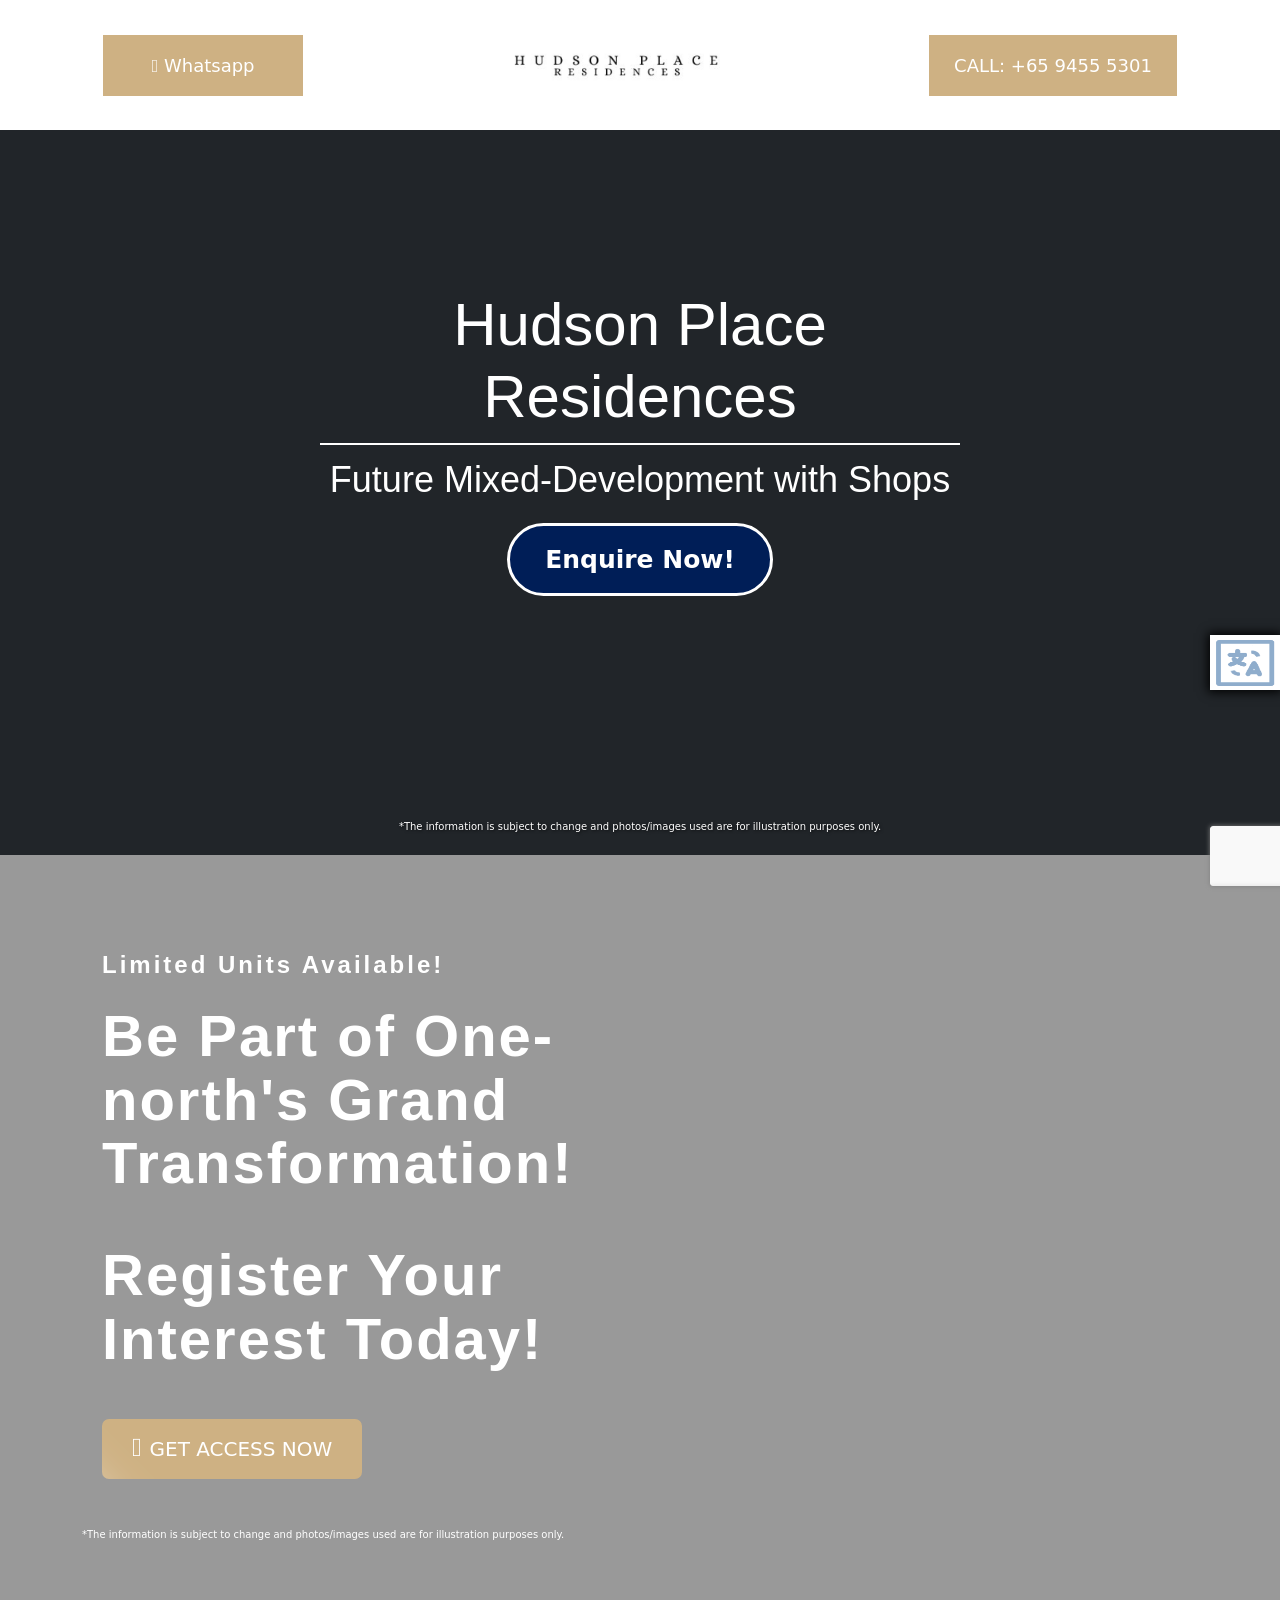
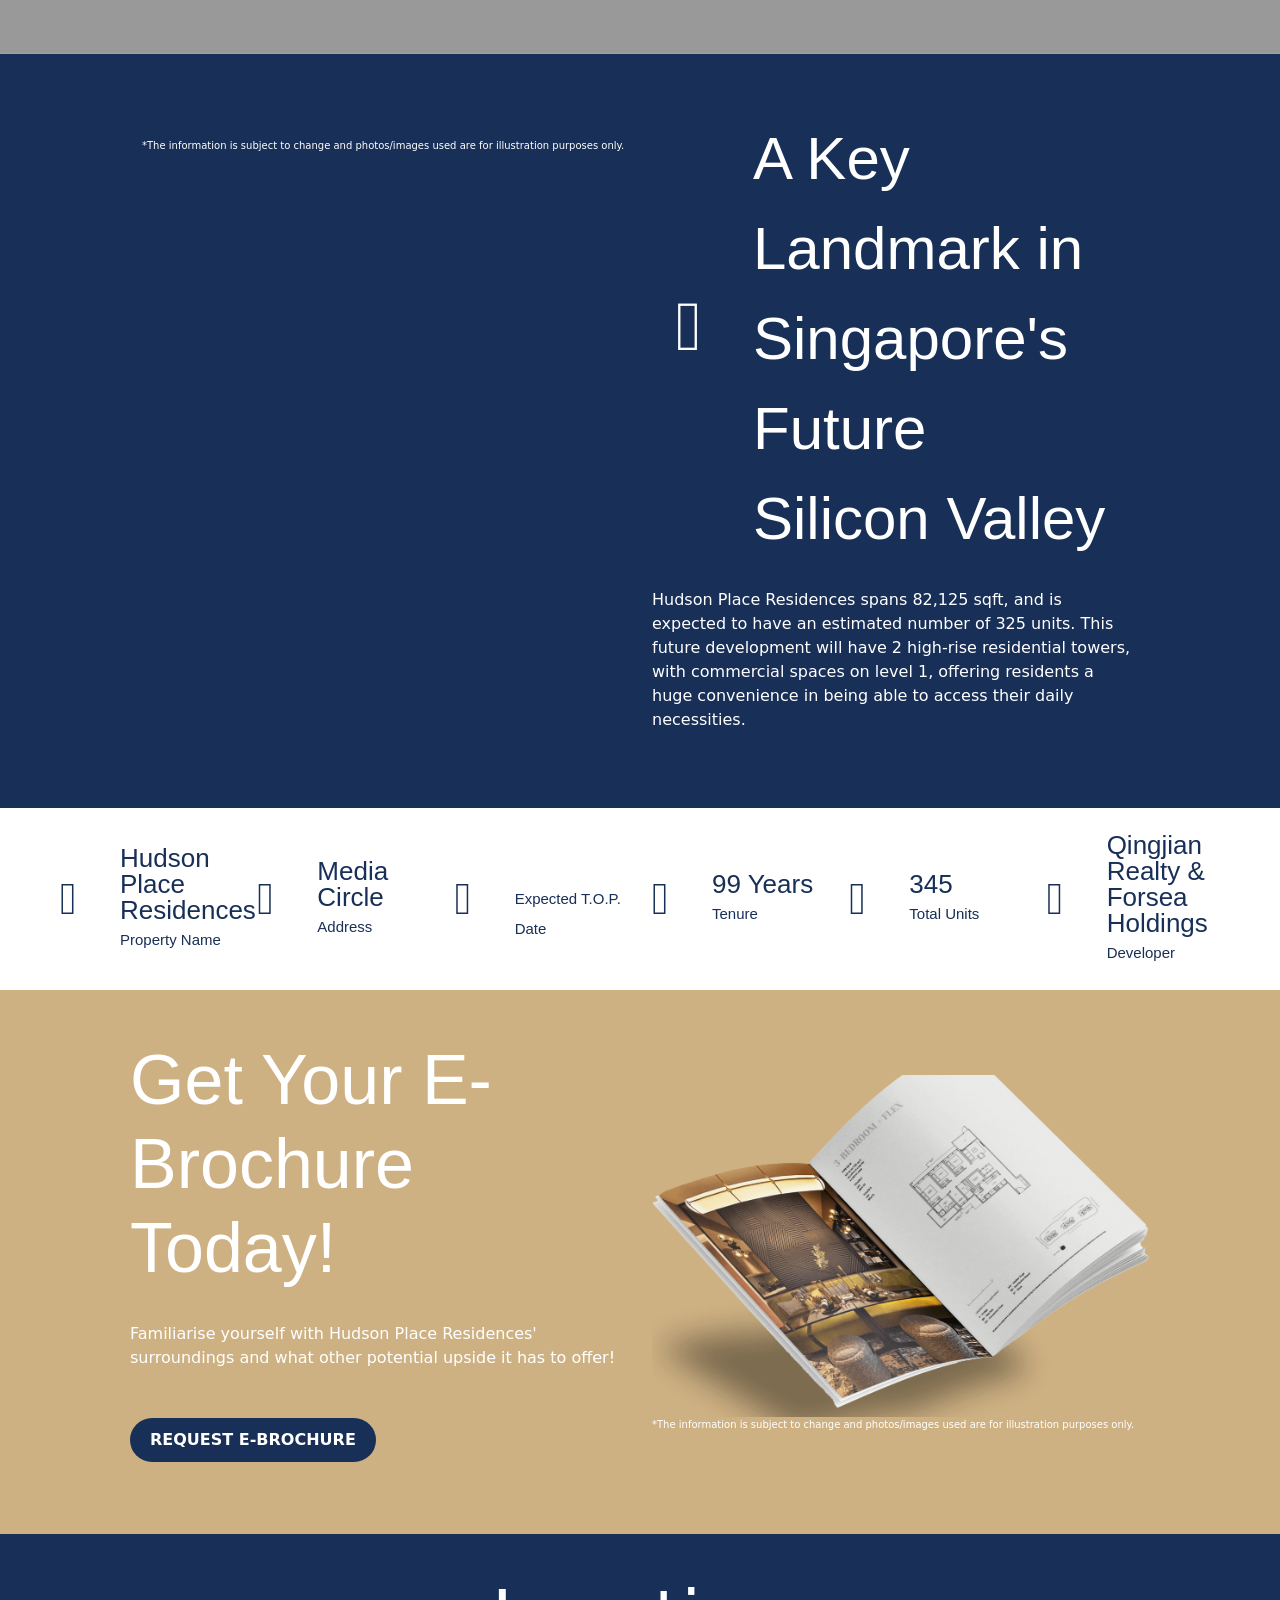
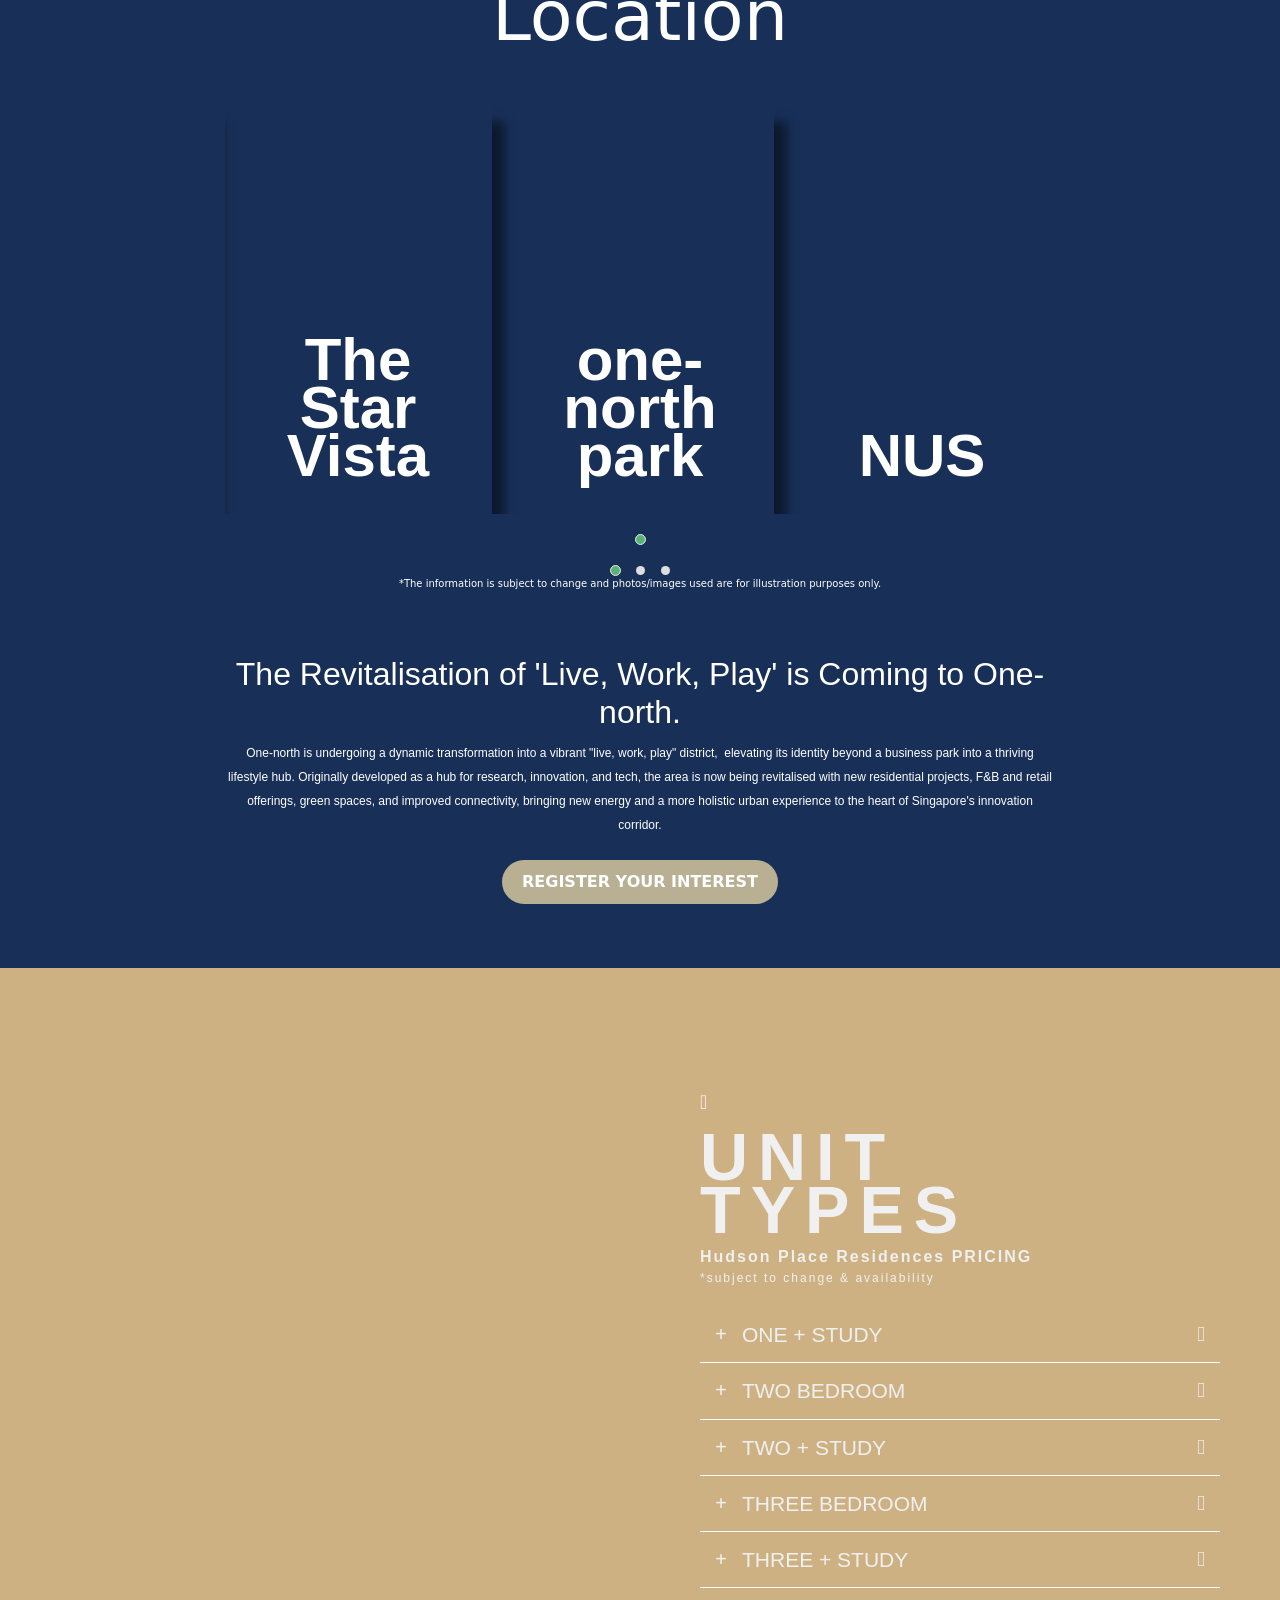
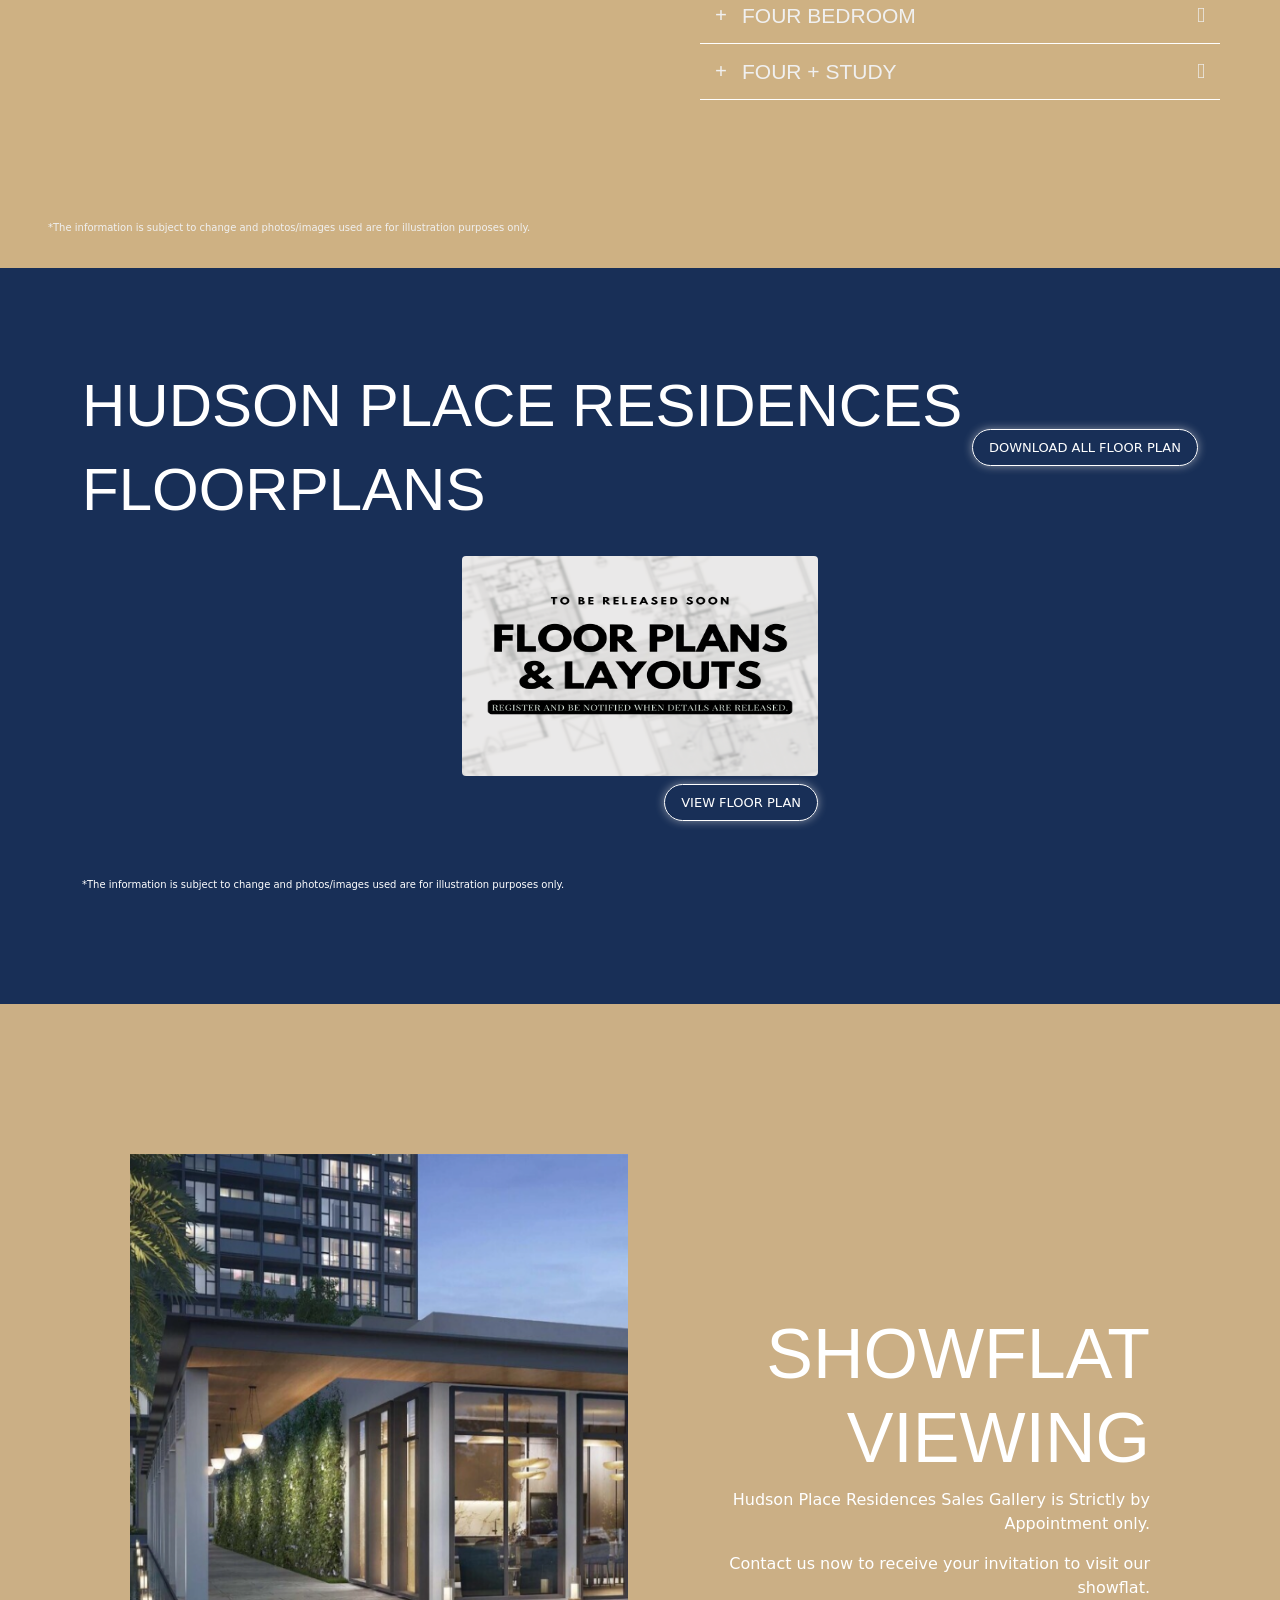
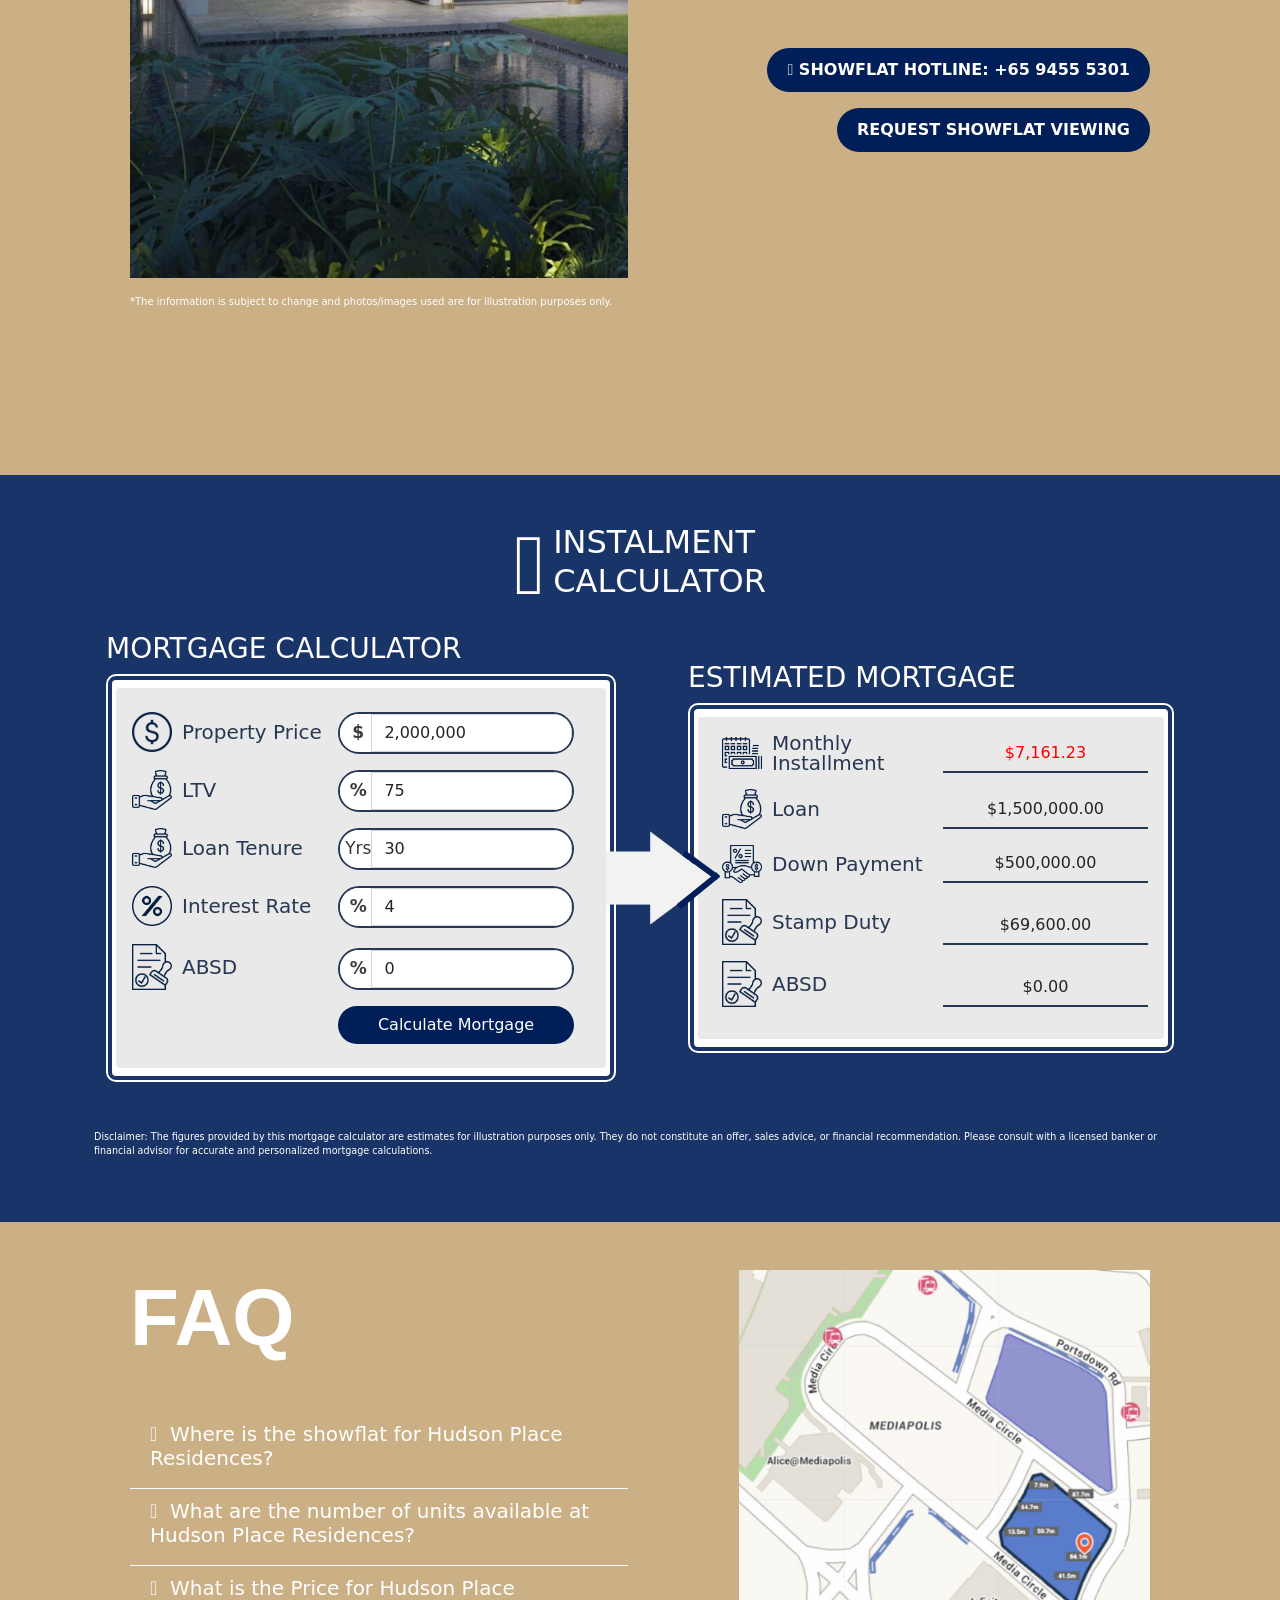
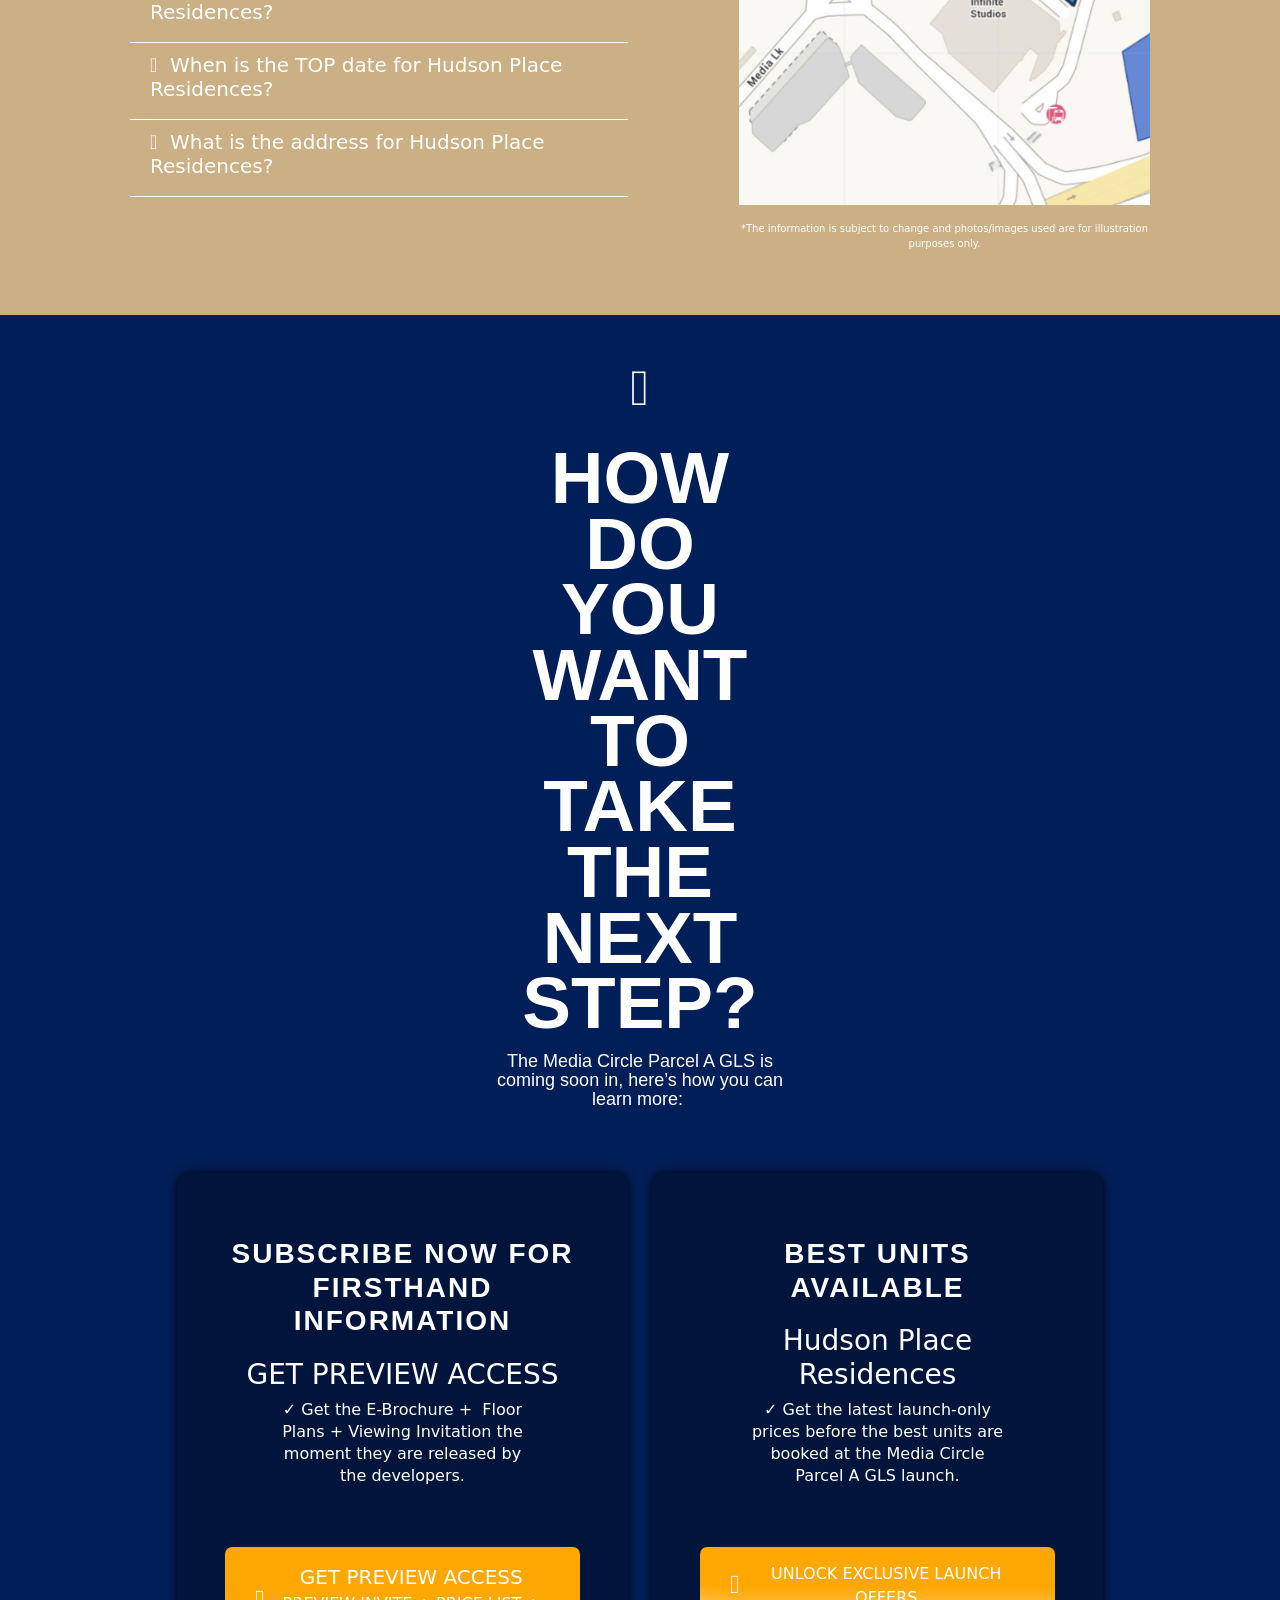
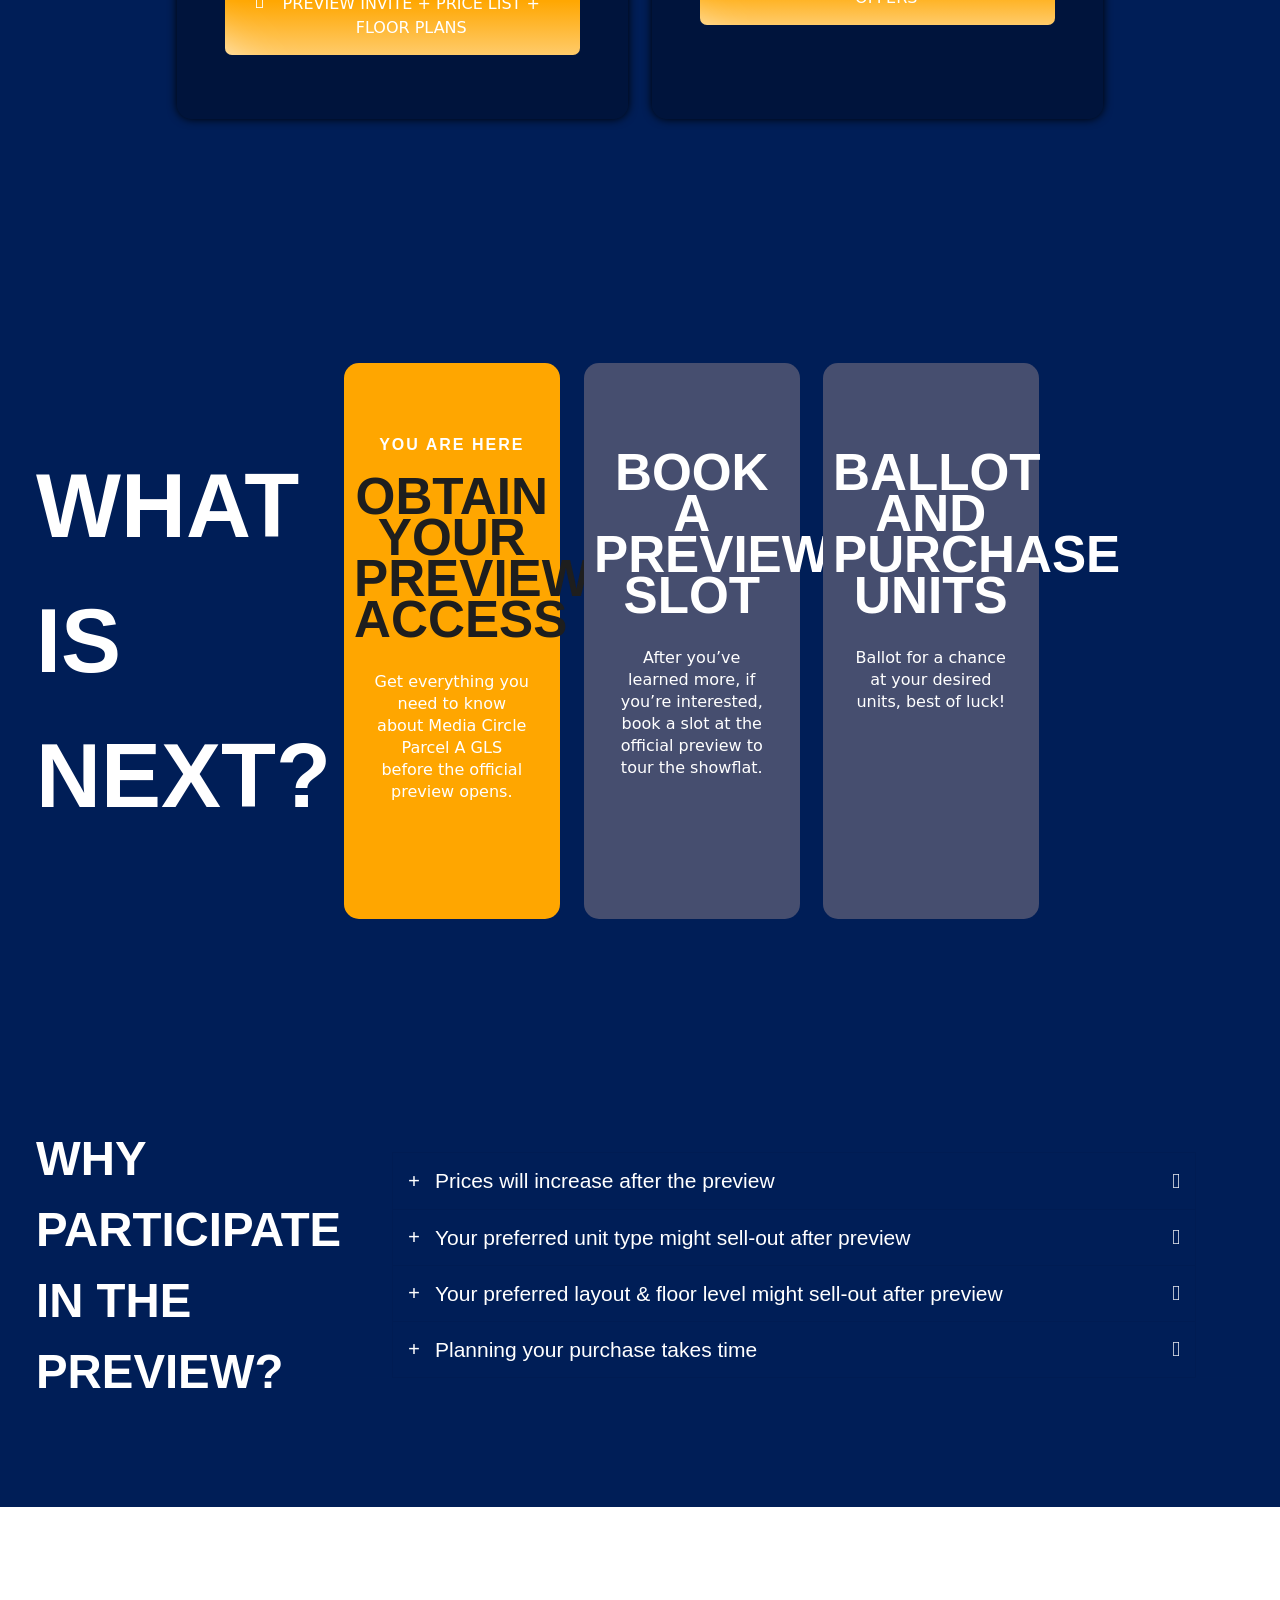
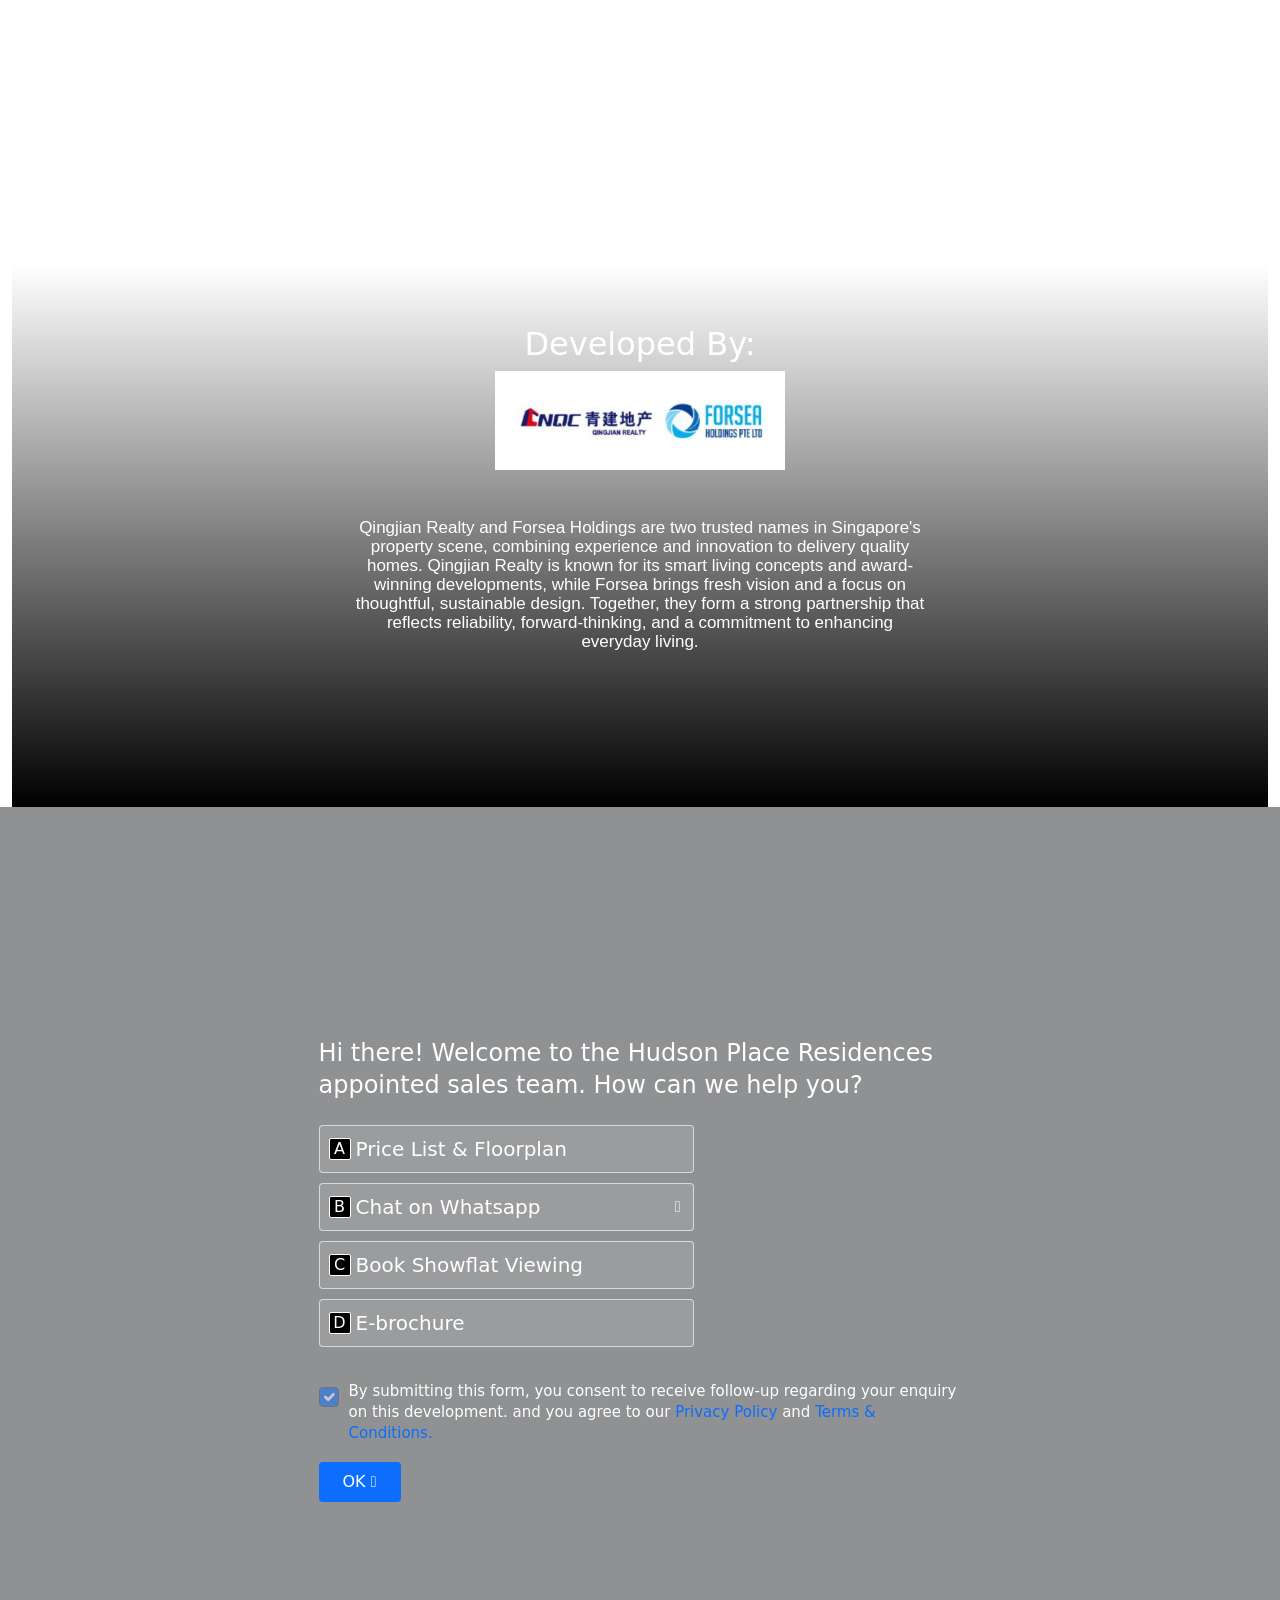
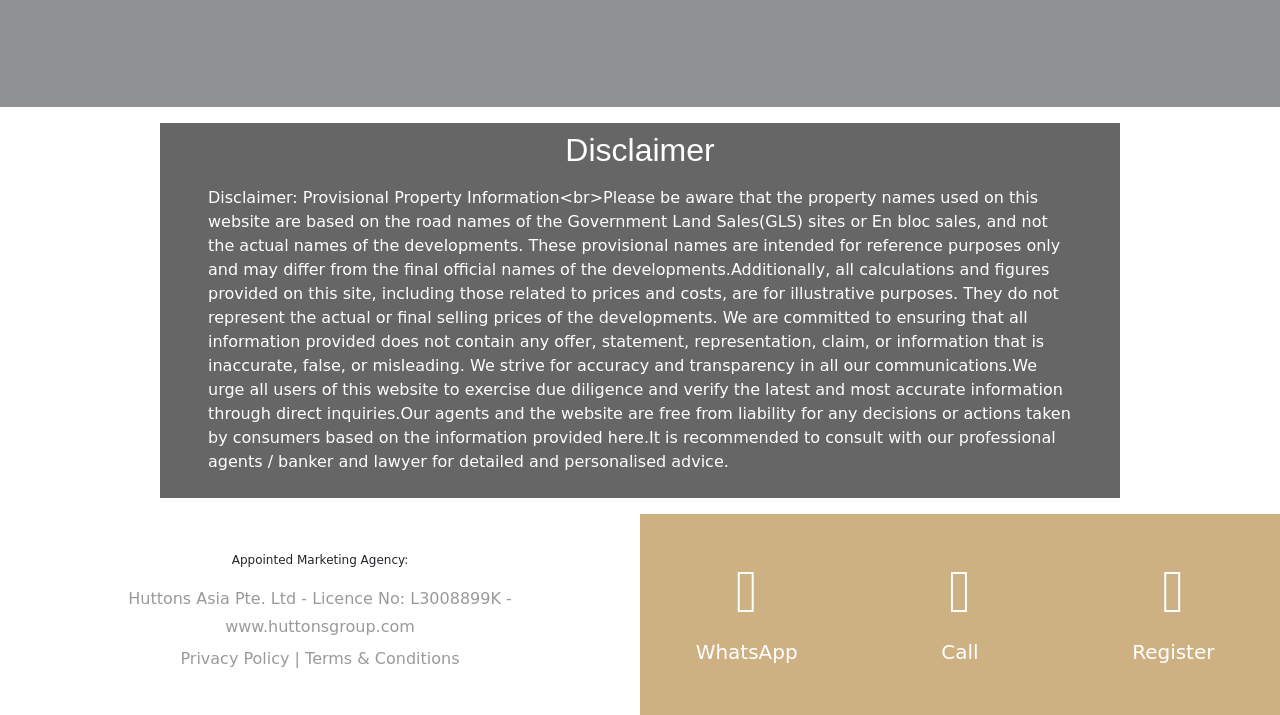
==== index.html @ 8f5adbaa "Update phone numbers to 86375442" ====
<!DOCTYPE html>
<html lang="en-SG" dir="ltr" style="height: 100%;"><head>
<meta http-equiv="content-type" content="text/html; charset=UTF-8">
    <meta http-equiv="X-UA-Compatible" content="IE=edge">
    <meta charset="UTF-8">
    <meta http-equiv="X-UA-Compatible" content="IE=edge">
    <meta name="viewport" content="width=device-width, initial-scale=1.0">
    <title>Hudson Place Residences</title>

        <link rel="canonical" href="https://mediacircleparcelaadmin.showflat.com.sg/">
        <link rel="alternate" hreflang="en-sg" href="https://mediacircleparcelaadmin.showflat.com.sg/">
        <link rel="alternate" hreflang="x-default" href="https://mediacircleparcelaadmin.showflat.com.sg/">

    <!-- Author — person or organization who created the content -->
    <meta name="author" content="Huttons Asia Pte Ltd">

    <!-- Publisher — organization publishing the site -->
    <meta name="publisher" content="Huttons Asia Pte Ltd">

    <!-- Copyright — ownership declaration -->
    <meta name="copyright" content="© 2026 Huttons Asia Pte Ltd. All rights reserved.">

    <!-- Generator — optional, identifies the platform -->
    <meta name="generator" content="RTD Showflat Platform">

    <meta property="og:title" content="Hudson Place Residences">
    <meta property="og:description" content="Hudson Place Residences spans 82,125 sqft, and is expected to have an estimated number of 325 units. This future development will have 2 high-rise residential towers, with commercial spaces on level 1, offering residents a huge convenience in being able to access their daily necessities. ">
    <meta property="og:url" content="https://mediacircleparcelaadmin.showflat.com.sg">
    <meta property="og:image" itemprop="image" content="https://rtdbookappointment.s3.ap-southeast-1.amazonaws.com/Bookappointment/Property/0f2c47d6-e361-4921-a274-e0db5e134248.jpg">

    <meta name="twitter:card" content="summary_large_image">
    <meta name="twitter:url" content="https://mediacircleparcelaadmin.showflat.com.sg">
    <meta name="twitter:title" content="Hudson Place Residences">
    <meta name="twitter:description" content="Hudson Place Residences spans 82,125 sqft, and is expected to have an estimated number of 325 units. This future development will have 2 high-rise residential towers, with commercial spaces on level 1, offering residents a huge convenience in being able to access their daily necessities. ">
    <meta name="twitter:image" content="https://rtdbookappointment.s3.ap-southeast-1.amazonaws.com/Bookappointment/Property/0f2c47d6-e361-4921-a274-e0db5e134248.jpg">
    <meta name="twitter:image:alt" content="Hudson Place Residences">

        <meta name="description" content="Hudson Place Residences spans 82,125 sqft, and is expected to have an estimated number of 325 units. This future development will have 2 high-rise residential towers, with commercial spaces on level 1, offering residents a huge convenience in being able to access their daily necessities. ">


    <meta name="google-site-verification">

    <!-- Preconnect hints (moved to top) -->
    <link rel="preconnect" href="https://fonts.googleapis.com/">
    <link rel="preconnect" href="https://fonts.gstatic.com/" crossorigin="">
    <link rel="preconnect" href="https://cdnjs.cloudflare.com/">

    <!-- Favicon -->
    <link rel="icon" type="image/x-icon" href="index_files/ebb63fce-d126-4a9f-a7b7-a81961a57a34.png">

    <link rel="apple-touch-icon" sizes="180x180" href="index_files/ebb63fce-d126-4a9f-a7b7-a81961a57a34.png">
    <link rel="apple-touch-icon" sizes="152x152" href="index_files/ebb63fce-d126-4a9f-a7b7-a81961a57a34.png">
    <link rel="apple-touch-icon" sizes="120x120" href="index_files/ebb63fce-d126-4a9f-a7b7-a81961a57a34.png">
    <link rel="apple-touch-icon" sizes="76x76" href="index_files/ebb63fce-d126-4a9f-a7b7-a81961a57a34.png">
    <meta name="apple-mobile-web-app-capable" content="yes">
    <meta name="apple-mobile-web-app-status-bar-style" content="default">
    <meta name="apple-mobile-web-app-title" content="Hudson Place Residences">

    <link rel="manifest" href="https://mediacircleparcelaadmin.showflat.com.sg/site.webmanifest">
    <meta name="theme-color" content="#041e42">

        <meta name="robots" content="index, follow">

    <!-- Google Fonts (external CDN — no versioning needed) -->
    <link href="index_files/css2.css" rel="stylesheet">

    <!-- Font Awesome (external CDN — no versioning needed) -->
    <link rel="stylesheet" href="index_files/font-awesome.min.css">

    <!-- CSS (versioned) -->
    <link href="index_files/tempZstyle.css" rel="stylesheet">
    <link href="index_files/MortgageCalculatorStyle.css" rel="stylesheet">
    <link href="index_files/MeetingCardsStyle.css" rel="stylesheet">
    <link href="index_files/bootstrap5.1.3.min.css" rel="stylesheet">
    <link rel="stylesheet" href="index_files/owl.css">
    <link href="index_files/Animate2020.css" rel="stylesheet">
    <link href="index_files/jquery-ui.css" rel="stylesheet">

    <link rel="stylesheet" href="index_files/showflat.print.css" media="print">

    <style>

    :root {
        --font-fallback: -apple-system, BlinkMacSystemFont, 'Segoe UI', Arial, sans-serif;
    }

    /* ── Header ── */

    .header-contact-btn a:hover {
        background-color: #ceb183;
    }

    .theme-btn-bg-color  { background-color: #ceb183 !important; }
    .theme-btn-text-color { color: #ffffff !important; }

    /* ── Scrollbar ── */

    .hide-scroll::-webkit-scrollbar { display: none; }

    /* ── Map ── */

    #map_canvas {
        position: relative;
        width: 100%;
        height: 600px;
        overflow: hidden;
        padding-top: 56.25%;
    }

    /* ── Tables ── */

    .price-list .table-responsive table {
        max-width: 100% !important;
        color: white;
    }

    .brochure-sec .table .img-responsive {
        max-width: 100%;
        height: unset !important;
    }

    .brochure-sec table th,
    .brochure-sec table td {
        color: white;
    }

    .brochure-sec .table div { overflow-x: auto; }

    .project-intro div .table { color: white !important; }

    .project-intro div .table img {
        max-width: 100% !important;
        height: unset !important;
    }

    .project-intro div .table .table { min-width: 100% !important; }

    /* ── Inputs ── */

    ::placeholder { color: #d3d3d3 !important; }

    .contact-sec input,
    .contact-sec select,
    .contact-sec textarea {
        border: none;
        min-height: 56px !important;
    }

    .contact-sec input:focus,
    .contact-sec select:focus,
    .contact-sec textarea:focus {
        outline: none;
    }

    .contact-sec textarea { max-height: 200px; }

    #contactFormModal select { min-height: 43px !important; }

    input::-webkit-outer-spin-button,
    input::-webkit-inner-spin-button {
        -webkit-appearance: none;
        margin: 0;
    }

    input[type=number] { -moz-appearance: textfield; }

    /* ── Description ── */

    .description table {
        width: unset !important;
        table-layout: fixed !important;
    }

    .description div { overflow-x: auto; }
    .description img { width: 100% !important; }

    /* ── Arrows ── */

    .rtArrow { transition-duration: 0.2s; }

    .rtUp {
        transform: rotateZ(-90deg);
        transition-duration: 0.2s;
    }

    .arrow-inner::before { background-color: rgba(0,30,87); }
    .arrow-inner::after  { background-color: rgba(0,30,87); }

    /* ── Footer / remove ── */

    .remove-footer { transform: translateY(100%); }

    /* ── Contact div ── */

    .main-contact-div { overflow-y: scroll; }
    .main-contact-div::-webkit-scrollbar { display: none; }

    /* ── Q headings ── */

    .q-headings {
        position: relative;
        font-weight: unset;
        font-size: 24px;
        line-height: 32px;
    }

    .q-headings span {
        display: none;
        position: absolute;
        top: 5px;
        font-size: 14px;
        line-height: 20px;
        left: -30px;
    }

    /* ── Chat option ── */

    .chat-option {
        display: flex;
        align-items: center;
        position: relative;
        width: 100%;
        font-weight: unset;
        font-size: 16px;
        line-height: 24px;
        padding: 10px;
        max-width: 100%;
        margin-bottom: 10px;
        border-radius: 4px;
        background-color: rgba(255, 255, 255, 0.1);
        box-shadow: rgb(255 255 255 / 60%) 0px 0px 0px 1px inset;
        transition-duration: 0.1s;
        transition-property: background-color, color, border-color, opacity, box-shadow;
        transition-timing-function: ease-out;
        cursor: pointer;
    }

    .chat-option:hover {
        background-color: rgba(255, 255, 255, 0.3);
        box-shadow: rgb(255 255 255 / 60%) 0px 0px 0px 2px inset;
    }

    .chat-option-text {
        font-weight: unset;
        font-size: 20px;
        line-height: 28px;
    }

    .chat-option .chat-opt-icons { padding-right: 5px; }

    .chat-option .chat-opt-icons span {
        display: flex;
        align-items: center;
        justify-content: center;
        background-color: black;
        border: 1px solid white;
        border-radius: 2px;
        width: 22px;
        height: 22px;
    }

    .chat-option .chat-opt-check {
        padding-right: 5px;
        position: absolute;
        right: 0;
        display: none;
    }

    .chat-option .checked { display: inline; }

    .chat-option .chat-opt-check span {
        display: flex;
        align-items: center;
        justify-content: center;
        width: 22px;
        height: 22px;
    }

    /* ── Contact form wrappers ── */

    .contact-form-name,
    .contact-form-email,
    .contact-form-unittype,
    .contact-form-number,
    .contact-form-date {
        height: 0px;
        overflow: hidden;
    }

    /* ── Contact form shared input styles ── */

    .contact-form-name input,
    .contact-form-email input,
    .contact-form-unittype input,
    .contact-form-date input,
    .contact-form-date select {
        box-sizing: border-box;
        display: block;
        width: 100%;
        font-family: inherit;
        color: rgb(255, 255, 255);
        padding: 0px 0px 8px;
        border: none;
        outline: none;
        box-shadow: none;
        font-size: 24px;
        line-height: unset;
        border-bottom: 1px solid white;
        transition: border-bottom 0.3s;
        background-color: transparent !important;
    }

    .contact-form-date select option { color: black !important; }

    .contact-form-name input:focus,
    .contact-form-email input:focus,
    .contact-form-unittype input:focus {
        border-bottom: 3px solid white;
        transition-duration: 0.3s;
    }

    /* Phone number — different width */
    .contact-form-number input {
        box-sizing: border-box;
        display: block;
        width: 60%;
        font-family: inherit;
        color: rgb(255, 255, 255);
        padding: 10px;
        border: none;
        outline: none;
        box-shadow: none;
        font-size: 24px;
        line-height: unset;
        border-bottom: 1px solid white;
        transition: border-bottom 0.3s;
        background-color: transparent !important;
    }

    /* ── Error / success ── */

    .number-error-msg {
        position: absolute;
        display: inline-block;
        left: 40%;
        top: 2px;
        background-color: rgb(247, 230, 230);
        border-radius: 3px;
        width: auto;
        color: rgb(255, 0, 0);
        min-height: 32px;
        outline: 0px;
        padding: 4px 8px;
        transition-duration: 0.2s;
    }

    .number-error-msg-default {
        height: 0px;
        overflow: hidden;
        transform: translateY(10px);
    }

    .form-success-msg { display: none; }

    .contact-thank-note {
        color: #fff;
        font-family: helvetica, var(--font-fallback);
        font-size: 18px;
        font-weight: 500;
    }

    /* ── Video ── */

    .video-cover {
        min-height: 100%;
        min-width: 100%;
        left: 50%;
        position: absolute;
        top: 50%;
        transform: translate(-50%, -50%);
    }

    /* ── Call to action ── */

    .call-to-action {
        background-image: linear-gradient(rgba(0, 0, 0, 0.4), rgba(0, 0, 0, 0.4)), url(https://rtdbookappointment.s3.ap-southeast-1.amazonaws.com/Bookappointment/Property/b6136127-c17c-4cc8-a6a9-38c9d8343158);
        background-size: cover;
        background-position: center center;
    }

    .call-to-action .title-year {
        color: #FFF8C5;
        font-size: 24px;
        font-weight: 600;
        letter-spacing: 3px;
        font-family: 'Bebas Neue', var(--font-fallback);
        padding: 0px 2px 0px 20px;
    }

    .call-to-action .heading {
        color: #FFF8C5;
        font-size: 58px;
        font-weight: 600;
        line-height: 1.1em;
        letter-spacing: 2px;
        font-family: "Bebas Neue", var(--font-fallback);
        padding: 0px 2px 0px 20px;
    }

    .call-to-action .heading-overview p {
        text-align: left;
        font-size: 18px;
        line-height: 22px;
        padding: 0px 2px 0px 20px;
    }

    /* ── Countdown ── */

    .countdown {
        list-style: none;
        margin: 0;
        padding: 0;
        display: table;
        table-layout: fixed;
        width: 100%;
    }

    .countdown-item { display: table-cell; }
    .countdown-item div { padding: 0px 2px 0px 20px; }

    .countdown-digits {
        color: #FFEAA3;
        font-family: "Bebas Neue", var(--font-fallback);
        font-weight: 400;
        font-size: 54px;
        line-height: 1;
    }

    .countdown-label {
        font-size: 18px;
        line-height: 1;
        color: #fff;
        font-family: "Cormorant Garamond", var(--font-fallback);
        font-weight: 400;
    }

    /* ── Animated button ── */

    .animated-btn {
        background-color: transparent;
        color: white;
        border-color: #86375442;
        border-radius: 7px;
        display: inline-flex;
        padding: 15px 30px;
        text-decoration: none;
        align-items: center;
        position: relative;
        overflow: hidden;
    }

    .animated-btn .button-heading {
        font-size: 20px;
        font-weight: 500;
    }

    .animated-btn:hover { color: white; }

    .animated-btn:before {
        content: '';
        position: absolute;
        height: 200px;
        width: 50px;
        background-color: #fff;
        box-shadow: 0 0 10px #fff;
        filter: blur(30px);
        animation: mymove 2.5s infinite;
        transform: rotate(-45deg) translateX(-60px);
        left: -50px;
    }

    .animated-btn span i { font-size: 26px; }

    @keyframes mymove {
        from { transform: rotate(-45deg) translateX(-60px); }
        to   { transform: rotate(-45deg) translate(500px, 350px); }
    }

    /* ── Preview sections ── */

    .preview-heading {
        color: #ffffff;
        font-family: "Bebas Neue", var(--font-fallback);
        font-size: 73px;
        line-height: .9em;
        font-weight: 600;
    }

    .preview-heading-overview {
        text-align: center;
        color: #ffffff;
        font-size: 18px;
        line-height: 19px;
        font-weight: 400;
        font-family: Arial, var(--font-fallback);
    }

    .preview-access { padding-bottom: 140px; }

    .preview-access .access-card {
        border-radius: 15px;
        text-align: center;
        background-image: linear-gradient(rgba(0, 0, 0, 0.3), rgba(0, 0, 0, 0.3)), url("https://rtdbookappointment.s3.ap-southeast-1.amazonaws.com/Bookappointment/Property/e5c3473a-cb26-43ec-b2cf-53a8ed5f3dde");
        background-size: cover;
        background-repeat: no-repeat;
        box-shadow: 0 0 10px 0 #000;
        height: 100%;
    }

    .preview-access .access-card .heading {
        color: #131313;
        font-weight: 600;
        letter-spacing: 2px;
        font-family: "Bebas Neue", var(--font-fallback);
        margin-bottom: 20px;
    }

    .preview-access .access-card .main-heading h1 {
        color: #0c0c0c;
        font-family: "Bebas Neue", var(--font-fallback);
        font-size: 5vw;
        line-height: .9em;
        margin-bottom: 20px;
        font-weight: 600;
    }

    .preview-access .access-card .main-heading-overview {
        text-align: center;
        color: #1b1b1b;
        line-height: 22px;
        margin-bottom: 60px;
        font-weight: 400;
    }

    .animated-transparent-btn {
        background: none;
        background-color: transparent;
        border: 1px solid black;
    }

    .preview-next { padding: 104px 32px; }

    .preview-next .main-heading {
        color: #ffffff;
        font-family: "Bebas Neue", var(--font-fallback);
        font-size: 90px;
        font-weight: 600;
    }

    .preview-next .next-card {
        text-align: center;
        border-radius: 15px;
        padding: 70px 10px 100px;
        height: 100%;
    }

    .preview-next .next-card .heading {
        color: #fff;
        font-weight: 600;
        letter-spacing: 2px;
        font-family: 'Roboto', var(--font-fallback);
        padding: 0px 20px;
    }

    .preview-next .next-card .main-heading {
        color: #1e1e1e;
        font-family: "Bebas Neue", var(--font-fallback);
        font-size: 4vw;
        font-weight: 600;
        line-height: .8em;
        margin-top: 20px;
        margin-bottom: 30px;
    }

    .preview-next .next-card .main-heading-overview {
        text-align: center;
        color: #fff;
        line-height: 22px;
        padding: 0px 20px;
    }

    .preview-faq { padding: 100px 32px; }

    .preview-faq .main-heading {
        color: #ffffff;
        font-family: "Bebas Neue", var(--font-fallback);
        font-size: 3.7vw;
        font-weight: 600;
    }

    .preview-faq .faqq-question { border: 1px solid rgba(0, 0, 0, 0.05); }
    .preview-faq .faqq-question:not(:last-child) { border-bottom: none; }

    .preview-faq .faqq-question h5,
    .unit-type-new .faqq-question h5 {
        font-family: 'Roboto', var(--font-fallback);
        display: flex;
        align-items: center;
        gap: 15px;
        font-size: 21px;
        cursor: pointer;
        padding: 15px;
        transition-duration: 0.4s;
    }

    .preview-faq .faqq-question h5 .angle-icons,
    .unit-type-new .faqq-question h5 .angle-icons { margin-left: auto; }

    .unit-type-new .faqq-question h5 { border-bottom: 1px solid white; }
    .unit-type-new .faqq-question h5:hover { color: #e6c6a9; }

    .preview-faq .answerr,
    .unit-type-new .answerr {
        font-family: 'Roboto', var(--font-fallback);
        display: none;
        padding: 15px;
        font-size: 1rem;
        line-height: 1.7;
    }

    .hover-white:hover {
        background-color: white;
        color: black;
        border-color: white;
        transition-duration: 0.4s;
    }

    .border-orange { border: 1px solid #ffa600 !important; }
    .bg-orange { background-color: #ffa600; }

    /* ── Developer section ── */

    .developer .developer-container {
        background-attachment: fixed;
        background-size: auto 100%;
        position: relative;
        min-height: 100vh;
        display: flex;
        align-items: end;
    }

    .developer .developer-container .developer-container-content .developer-container-content-logo img {
        width: 50%;
    }

    .developer .developer-container .developer-overview {
        text-align: center;
        color: #ECECEC;
        font-size: 17px;
        line-height: 19px;
        font-weight: 500;
        font-family: 'Roboto', var(--font-fallback);
        margin-bottom: 20px;
        padding-bottom: 100px;
    }

    .developer .developer-container .img-gallery { text-align: center !important; }
    .developer .developer-container .img-gallery img { width: 100%; max-width: 300px; }

    /* ── Unit type new ── */

    .unit-type-new { color: white; }

    .unit-type-new .unit-type-icon {
        width: 1em;
        height: 1em;
        position: relative;
        display: block;
        font-size: 20px;
    }

    .unit-type-new .main-heading {
        color: #f0f0f0;
        font-family: "Bebas Neue", var(--font-fallback);
        font-size: 5.2vw;
        font-weight: 600;
        line-height: .8em;
        letter-spacing: 10px;
    }

    .unit-type-new .main-heading-overview {
        font-weight: 600;
        letter-spacing: 2px;
        font-family: 'Bebas Neue', var(--font-fallback);
        margin-bottom: 20px;
    }

    /* ── Location carousel ── */

    .location-carousel .img-holder {
        box-shadow: 12px 16px 10px 0px rgba(0, 0, 0, 0.5);
    }

    .location-carousel .location-carousel-slide {
        height: 400px;
        position: relative;
        background-size: cover;
        background-position: center center;
    }

    .location-carousel .location-carousel-slide .slide-content {
        position: absolute;
        bottom: 0;
        width: 100%;
        padding: 0px 10px 10px;
    }

    .location-carousel .location-carousel-slide .slide-content .content-heading {
        font-size: 60px;
        color: white;
        font-weight: 600;
        font-family: 'Bebas Neue', var(--font-fallback);
        line-height: 0.8em;
        text-align: center;
    }

    .location-carousel .location-carousel-slide .slide-content .number {
        position: absolute;
        top: 0;
        left: 15px;
        display: flex;
        align-items: center;
        justify-content: center;
        min-height: 60px;
        min-width: 60px;
        border-radius: 50%;
        font-size: 40px;
        font-weight: 600;
        color: black;
        background-color: #ffdd5e;
        font-family: 'Bebas Neue', var(--font-fallback);
        line-height: 0.8em;
    }

    /* ── Floor plans / UI ── */

    .floor_plans_sec .sec-heading {
        color: #83a17e;
        font-family: 'Bebas Neue', var(--font-fallback);
        font-size: 60px;
        font-weight: 200;
        text-transform: uppercase;
        font-style: normal;
        text-decoration: none;
        line-height: 1.4em;
    }

    .cardheading-style2 {
        font-size: 20px;
        font-weight: 400;
        text-transform: uppercase;
        font-style: normal;
        text-decoration: none;
        line-height: 1.5em;
    }

    .btn-shadow-style1 {
        box-shadow: 0px 0px 10px 0px rgba(255, 249, 241, 0.48);
        text-transform: uppercase;
        font-size: 13px;
        border: 1px solid white;
        font-weight: 500;
    }

    .image_curve {
        border-top-left-radius: 600px;
        border-top-right-radius: 600px;
    }

    /* ── Animations ── */

    .shake { animation: shake 0.5s; }

    @keyframes shake {
        10%, 90% { transform: translate3d(-1px, 0, 0); }
        20%, 80% { transform: translate3d(2px, 0, 0); }
        30%, 50%, 70% { transform: translate3d(-4px, 0, 0); }
        40%, 60% { transform: translate3d(4px, 0, 0); }
    }

    /* ── Owl carousel dots ── */

    .owl-carousel.owl-dot-style1 .owl-stage-outer {
        position: relative;
        display: block;
        padding-top: 0px;
    }

    .owl-carousel.owl-dot-style1 .owl-dots {
        position: relative;
        text-align: center;
        line-height: 0;
        margin-top: 20px !important;
        display: block;
    }

    .owl-carousel.owl-dot-style1 .owl-dots .owl-dot {
        position: relative;
        display: inline-block;
        border: 1px solid transparent;
        background: transparent;
        margin: 0px 7px;
        padding: 5px;
        border-radius: 50%;
        transition: all 100ms linear;
        transition-delay: 0.1s;
    }

    .owl-carousel.owl-dot-style1 .owl-dots .owl-dot span {
        display: block;
        width: 9px;
        height: 9px;
        background: #dedede;
        margin: 0px !important;
        border-radius: 50%;
        transition: all 100ms linear;
        transition-delay: 0.1s;
    }

    .owl-carousel.owl-dot-style1 .owl-dots .owl-dot.active {
        border: 1px solid #dedede;
        background: #ffffff;
    }

    .owl-carousel.owl-dot-style1 .owl-dots .owl-dot.active span {
        background: #59b376;
    }

    /* ── Google Translate ── */

    .goog-te-banner-frame { display: none; }

    .goog-te-gadget-icon {
        background-image: url('https://translate.google.com/intl/en_ALL/images/2x_googlelogo_normal_dark.png');
    }

    .goog-te-menu-value { font-size: 16px; }

    .goog-te-menu2 {
        background-color: #fff;
        border: 1px solid #ccc;
        box-shadow: 0 1px 3px rgba(0, 0, 0, 0.1);
        padding: 8px;
    }

    .goog-te-menu2-item div {
        border-radius: 4px;
        padding: 6px;
    }

    .VIpgJd-ZVi9od-ORHb-OEVmcd { display: none !important; }
    .goog-te-gadget { font-size: 0px !important; }
    .goog-te-gadget span { display: none; }
    .goog-te-gadget > * { font-size: 16px !important; }

    .google-translation-container {
        position: fixed;
        width: 70px;
        height: 55px;
        bottom: 210px;
        right: 0px;
        background-color: #fff;
        box-shadow: 0px 0px 10px 2px #000;
        z-index: 50000;
    }

    #toggle-translate { filter: brightness(0.8); }

    #google_translate_element {
        transition: transform 1.5s ease;
        transform: translate(-130px, 20%);
    }

    .google_translate_element-animation {
        transform: translate(200px, 20%) !important;
    }

    #google_translate_element .goog-te-gadget div select {
        background-color: rgba(255, 255, 255, 0.5);
        font-weight: 600;
        padding: 5px !important;
        font-size: 15px !important;
    }

    #google_translate_element .goog-te-gadget div select option {
        background-color: rgba(255, 255, 255, 0.5);
        font-weight: 600;
    }

    /* ── Slider ── */

    .slider-disclaimer {
        font-size: 10px;
        bottom: 5px !important;
        padding: 0 10px;
    }

    .header-sliderr-btn { margin-bottom: 30px; }


    /* ════════════════════════════════
       MEDIA QUERIES
       Breakpoint scale:
         Desktop    : > 1024px        (base styles)
         Tablet L   : 769px – 1024px  ← NEW
         Tablet P   : 577px – 768px   ← NEW
         Mobile     : ≤ 576px
       ════════════════════════════════ */

    /* ── Desktop wide helper ── */
    @media (min-width: 992px) and (max-width: 1201px) {
        .fact-icon {
            font-size: 50px;
            padding: 0px !important;
        }
    }

    @media (min-width: 767px) {
        .mt-130-desk { margin-top: 130px; }
    }

    /* ── Tablet Landscape: 769px – 1024px ── */
    @media (min-width: 769px) and (max-width: 1024px) {

        /* Floor plans — step from 60px desktop toward 40px mobile */
        .floor_plans_sec .sec-heading {
            font-size: 50px;
            line-height: 1.3em;
        }

        /* Map canvas */
        #map_canvas {
            height: 420px;
        }

        /* Call to action */
        .call-to-action .title-year {
            font-size: 22px;
            letter-spacing: 2px;
        }

        .call-to-action .heading {
            font-size: 46px;
        }

        .call-to-action .heading-overview p {
            font-size: 16px;
        }

        /* Countdown */
        .countdown-digits {
            font-size: 42px;
        }

        .countdown-label {
            font-size: 15px;
        }

        /* Preview sections */
        .preview-heading {
            font-size: 58px;
        }

        .preview-access { padding-bottom: 100px; }

        .preview-next { padding: 80px 24px; }

        .preview-next .main-heading {
            font-size: 70px;
        }

        .preview-next .next-card {
            padding: 50px 10px 70px;
        }

        .preview-faq {
            padding: 80px 24px;
        }

        .preview-faq .main-heading {
            font-size: 4.5vw;
        }

        .preview-faq .faqq-question h5,
        .unit-type-new .faqq-question h5 {
            font-size: 18px;
        }

        /* Contact form inputs */
        .contact-form-name input,
        .contact-form-email input,
        .contact-form-unittype input,
        .contact-form-date input,
        .contact-form-date select,
        .contact-form-number input {
            font-size: 20px;
        }

        /* Q headings */
        .q-headings {
            font-size: 20px;
            line-height: 28px;
        }

        /* Chat option */
        .chat-option-text {
            font-size: 18px;
        }

        /* Card heading */
        .cardheading-style2 {
            font-size: 18px;
        }

        /* Location carousel */
        .location-carousel .location-carousel-slide {
            height: 320px;
        }

        .location-carousel .location-carousel-slide .slide-content .content-heading {
            font-size: 48px;
        }

        /* Unit type */
        .unit-type-new .main-heading {
            font-size: 4.2vw;
            letter-spacing: 6px;
        }

        /* Developer — fixed bg attachment breaks on many tablet browsers */
        .developer .developer-container {
            background-attachment: scroll;
        }

        /* Animated button */
        .animated-btn .button-heading {
            font-size: 17px;
        }

        /* Google translate */
        .google-translation-container {
            bottom: 160px;
        }

        /* Section headings */
        .b-sec-title { font-size: 50px; }

        /* Access card h1 */
        .preview-access .access-card .main-heading h1 {
            font-size: 4vw;
        }
    }

    /* ── Tablet Portrait: 577px – 768px ── */
    @media (min-width: 577px) and (max-width: 768px) {

        /* Floor plans */
        .floor_plans_sec .sec-heading {
            font-size: 40px;
            line-height: 1.1em;
            text-align: center;
            width: 100%;
        }

        /* Map canvas */
        #map_canvas {
            height: 320px;
        }

        /* Call to action */
        .call-to-action .title-year {
            font-size: 20px;
            letter-spacing: 2px;
        }

        .call-to-action .heading {
            font-size: 36px;
        }

        /* Countdown */
        .countdown-digits {
            font-size: 34px;
        }

        .countdown-label {
            font-size: 13px;
        }

        /* Preview sections */
        .preview-heading {
            font-size: 44px;
            padding: 0 16px;
        }

        .preview-heading-overview {
            padding: 0 16px;
        }

        .preview-access { padding-bottom: 70px; }

        .preview-access .access-card {
            height: auto;
            margin-bottom: 40px;
            padding: 30px 30px 20px;
        }

        .preview-access .access-card .heading {
            font-size: 10px;
            margin-bottom: 8px;
        }

        .preview-access .access-card .main-heading h1 {
            font-size: 42px;
        }

        .preview-access .access-card .main-heading-overview {
            font-size: 14px;
        }

        .preview-next { padding: 65px 16px; }

        .preview-next .main-heading {
            font-size: 55px;
            text-align: center;
            line-height: .8em;
            padding-bottom: 24px;
        }

        .preview-next .next-card {
            margin-bottom: 24px;
            height: auto;
            padding: 24px 10px;
        }

        .preview-next .next-card .main-heading {
            font-size: 36px;
            text-align: start;
            margin: 0 0 10px;
            padding: 0 16px;
        }

        .preview-next .next-card .main-heading-overview {
            text-align: left;
        }

        .preview-faq { padding: 65px 16px; }

        .preview-faq .main-heading {
            font-size: 52px;
            line-height: .85em;
            text-align: center;
            margin-bottom: 24px;
        }

        .preview-faq .faqq-question h5,
        .unit-type-new .faqq-question h5 {
            font-size: 16px;
        }

        .preview-faq .answerr,
        .unit-type-new .answerr {
            font-size: 15px;
        }

        /* Contact form inputs */
        .contact-form-name input,
        .contact-form-email input,
        .contact-form-unittype input,
        .contact-form-date input,
        .contact-form-date select,
        .contact-form-number input {
            font-size: 18px;
        }

        /* Q headings */
        .q-headings {
            font-size: 18px;
            line-height: 26px;
        }

        /* Chat option */
        .chat-option {
            font-size: 15px;
        }

        .chat-option-text {
            font-size: 17px;
        }

        /* Card heading */
        .cardheading-style2 {
            font-size: 16px;
        }

        /* Small text */
        .small-mobile-text {
            font-size: 0.75rem;
        }

        /* Register button */
        .register-btn-2 {
            font-size: 16px;
        }

        /* Animated button */
        .animated-btn {
            padding: 12px 22px;
        }

        .animated-btn .button-heading {
            font-size: 16px;
        }

        /* Location carousel */
        .location-carousel .location-carousel-slide {
            height: 300px;
        }

        .location-carousel .location-carousel-slide .slide-content .content-heading {
            font-size: 42px;
        }

        .location-carousel .img-holder {
            box-shadow: none;
        }

        /* Unit type */
        .unit-type-new .main-heading {
            font-size: 3.9em;
            letter-spacing: 5px;
        }

        .unit-type-new .main-heading-overview {
            font-size: 13px;
        }

        /* Developer */
        .developer .developer-container {
            background-attachment: scroll;
        }

        .developer .developer-container .developer-container-content .developer-container-content-logo img {
            width: 60%;
        }

        /* Google translate */
        .google-translation-container {
            bottom: 130px;
        }

        /* Dream content */
        #dreamcontent img {
            width: 92% !important;
            height: auto !important;
            max-height: 90vh !important;
        }

        /* Section headings */
        .b-sec-title { font-size: 44px !important; }
        .showflat h1 { font-size: 44px !important; }
        .location-map h1 { font-size: 44px !important; }

        /* Button box */
        .button-box { text-align: center; }
    }

    /* ── Mobile: ≤ 576px ── */
    @media (max-width: 576px) {

        .small-mobile-text { font-size: 0.7rem; }

        /* Call to action */
        .call-to-action .title-year { font-size: 20px; }
        .call-to-action .heading { font-size: 34px; }

        /* Countdown */
        .countdown-digits { font-size: 32px; }
        .countdown-label { font-size: 12px; }

        .button-box { text-align: center; }

        /* Preview access */
        .preview-access .access-card {
            background-image: linear-gradient(rgba(0, 0, 0, 0.3), rgba(0, 0, 0, 0.3)), url("https://rtdbookappointment.s3.ap-southeast-1.amazonaws.com/Bookappointment/Property/e5c3473a-cb26-43ec-b2cf-53a8ed5f3dde");
            height: auto;
            margin-bottom: 50px;
            padding: 35px 40px 25px;
        }

        .preview-access .access-card .heading {
            font-size: 10px;
            margin-bottom: 8px;
        }

        .preview-access .access-card .main-heading h1 { font-size: 50px; }
        .preview-access .access-card .main-heading-overview { font-size: 14px; }

        .animated-btn .button-heading { font-size: 15px; }
        .animated-btn .button-heading-overview { font-size: 7px; }

        .preview-access { padding-bottom: 64px; }

        .preview-heading {
            font-size: 40px;
            padding: 0px 20px;
        }

        .preview-heading-overview { padding: 0px 20px; }

        .preview-next { padding: 61px 12px 64px !important; }

        .preview-next .next-card {
            margin-bottom: 30px;
            height: auto;
            padding: 20px 10px;
        }

        .preview-next .main-heading {
            font-size: 50px;
            line-height: .8em;
            text-align: center;
            padding-bottom: 30px;
        }

        .preview-next .next-card .heading {
            text-align: left;
            margin-bottom: 5px;
            padding: 0px 20px;
        }

        .preview-next .next-card .main-heading {
            font-size: 40px;
            text-align: start;
            margin: 0px 0px 10px;
            padding: 0px 20px;
        }

        .preview-next .next-card .main-heading-overview { text-align: left; }

        .preview-faq { padding: 61px 12px 64px !important; }

        .preview-faq .main-heading {
            font-size: 59px;
            line-height: .8em;
            text-align: center;
            margin-bottom: 30px;
        }

        .preview-faq .faqq-question h5,
        .unit-type-new .faqq-question h5 { font-size: 14px; }

        .preview-faq .answerr,
        .unit-type-new .answerr { font-size: 14px; }

        .hover-white:hover { transition-duration: 0.3s; }

        /* Developer */
        .developer .developer-container {
            background-attachment: scroll;
            background-size: unset;
        }

        .developer .developer-container .developer-container-content .developer-container-content-logo img {
            width: 60%;
        }

        /* Unit type */
        .unit-type-new .main-heading { font-size: 3.80em; }
        .unit-type-new .main-heading-overview { font-size: 12px; }

        /* Location carousel */
        .location-carousel .img-holder { box-shadow: none; }

        .location-carousel .location-carousel-slide .slide-content .content-heading {
            font-size: 40px;
            font-weight: unset !important;
        }

        /* Map canvas */
        #map_canvas {
            height: 250px;
        }

        /* Section headings */
        .b-sec-title { font-size: 40px !important; }
        .showflat h1 { font-size: 40px !important; }
        .location-map h1 { font-size: 40px !important; }

        /* Cardheading */
        .cardheading-style2 { font-size: 16px; }

        /* Register */
        .register-btn-2 { font-size: 16px; }

        /* Google translate */
        .google-translation-container {
            bottom: 120px;
            width: 70px;
            height: 55px;
        }

        /* Dream content */
        #dreamcontent img {
            width: 95% !important;
            height: auto !important;
            max-height: 90vh !important;
        }

        /* Slider */
        .slider-disclaimer {
            font-size: 8px;
            bottom: 2px;
        }

        .sliderr-item { padding-bottom: 50px; }

        .header-sliderr {
            min-height: 50vh;
            height: 50vh;
        }

        .video-cover {
            min-height: unset;
            height: 50vh;
        }

        .chat-question { padding: 10px; }

        .editor-data img { width: 100% !important; }
    }
    </style>


            <style>
                .contact {
                    background-image: url(../../Content/templates_assets/template15/images/slider-bg.jpg)
                }
            </style>

    <style>
          @keyframes scroll {
             0% { transform: translateX(100%); }
            100% { transform: translateX(-100%); }
          }
        .scrolling-text {
            white-space: nowrap;
            overflow: hidden;
            animation: scroll 20s linear infinite;
        }
        .img-disclaimer {
            background-image: url(https://rtdbookappointment.s3.ap-southeast-1.amazonaws.com/Bookappointment/Property/;
            
        }
    </style>
            <style>
                .developer .developer-container {
                    background-image: url('../../content/templates_assets/templatez/developer.jpg');
                }
            </style>


    <style>
            /* ============================================
    Accessibility: Keyboard Focus Styling
    :focus-visible = keyboard nav only, not mouse
    ============================================ */

            /* Remove outline on mouse/touch focus */
            *:focus:not(:focus-visible) {
                outline: none;
            }

            /* Show clear outline only for keyboard navigation */
            *:focus-visible {
                outline: 2px solid #ceb183; /* your gold brand colour */
                outline-offset: 3px;
                border-radius: 2px;
            }

            /* Override for specific elements */
            a:focus-visible,
            button:focus-visible,
            input:focus-visible,
            select:focus-visible,
            textarea:focus-visible,
            [tabindex]:focus-visible {
                outline: 2px solid #ceb183;
                outline-offset: 3px;
            }

        .skip-link {
            position: absolute;
            top: -100%;
            left: 0;
            z-index: 9999;
            padding: 8px 16px;
            background: #000;
            color: #fff;
            font-size: 14px;
            text-decoration: none;
            border-radius: 0 0 4px 0;
            transition: top 0.2s;
        }

            .skip-link:focus {
                top: 0;
            }
    </style>

    
    <!-- Google tag (gtag.js) -->
    <script type="text/javascript" async="" charset="utf-8" src="index_files/recaptcha__en.js" crossorigin="anonymous" integrity="sha384-+G6Xc2VWk0h3y/trIZ/88xq1v+qBGtS7mMiYmmMRUbqZrVu8JAdvMFNru0CGP9mg"></script><script async="" src="index_files/fbevents.js"></script><script async="" src="index_files/js"></script>
    <script>
        window.dataLayer = window.dataLayer || [];
        function gtag() { dataLayer.push(arguments); }
        gtag('js', new Date());
        gtag('config', '');
        gtag('config', '', {
            'send_to': ''
        });
    </script>
    <!-- Meta Pixel Code -->
    <script>
        !function (f, b, e, v, n, t, s) {
            if (f.fbq) return; n = f.fbq = function () {
                n.callMethod ?
                    n.callMethod.apply(n, arguments) : n.queue.push(arguments)
            };
            if (!f._fbq) f._fbq = n; n.push = n; n.loaded = !0; n.version = '2.0';
            n.queue = []; t = b.createElement(e); t.async = !0;
            t.src = v; s = b.getElementsByTagName(e)[0];
            s.parentNode.insertBefore(t, s)
        }(window, document, 'script',
            'https://connect.facebook.net/en_US/fbevents.js');
        fbq('init', '');
        fbq('track', 'PageView');
    </script>
    <!-- End Meta Pixel Code -->

    <script type="application/ld+json">
{
  "@context": "https://schema.org",
  "@graph": [
    {
      "@type": "BreadcrumbList",
      "itemListElement": [
        {
          "@type": "ListItem",
          "position": 1,
          "name": "Hudson Place Residences",
          "item": ""
        }
      ]
    },
    {
      "@type": "WebPage",
      "name": "Hudson Place Residences",
      "description": "Hudson Place Residences spans 82,125 sqft, and is expected to have an estimated number of 325 units. This future development will have 2 high-rise residential towers, with commercial spaces on level 1, offering residents a huge convenience in being able to access their daily necessities. ",
      "url": "",
      "author": {
        "@type": "Organization",
        "@id": "https://www.huttonsgroup.com/",
        "name": "Huttons Asia"
      },
      "publisher": {
        "@type": "Organization",
        "@id": "https://www.huttonsgroup.com/",
        "name": "Huttons Asia"
      },
      "copyrightYear": "2026",
      "copyrightHolder": {
        "@type": "Organization",
        "@id": "https://www.huttonsgroup.com/",
        "name": "Huttons Asia"
      }
    },
    {
      "@type": "Organization",
      "@id": "https://www.huttonsgroup.com/",
      "name": "Huttons Asia",
      "url": "https://www.huttonsgroup.com/",
      "logo": {
        "@type": "ImageObject",
        "url": "https://www.huttonsgroup.com/wp-content/uploads/logo-huttons-rev-h150-new.png"
      },
      "contactPoint": {
        "@type": "ContactPoint",
        "telephone": "+65 9455 5301",
        "contactType": "sales"
      },
      "sameAs": [
        "https://www.facebook.com/huttonsasia",
        "https://www.instagram.com/huttonsasia",
        "https://www.linkedin.com/company/huttons-asia"
      ]
    },
    {
      "@type": "Apartment",
      "name": "Hudson Place Residences",
      "description": "",
      "address": {
        "@type": "PostalAddress",
        "streetAddress": "Media Circle",
        "postalCode": "",
        "addressLocality": "Singapore",
        "addressCountry": "SG"
      },
      "geo": {
        "@type": "GeoCoordinates",
        "latitude": 1.293384,
        "longitude": 103.793669
      },
      "numberOfBedrooms": "",
      "additionalProperty": [
        {
          "@type": "PropertyValue",
          "name": "Tenure",
          "value": "99 Years"
        },
        {
          "@type": "PropertyValue",
          "name": "Expected TOP",
          "value": ""
        },
        {
          "@type": "PropertyValue",
          "name": "Total Units",
          "value": "345"
        },
        {
          "@type": "PropertyValue",
          "name": "Developer",
          "value": "Qingjian Realty &amp; Forsea Holdings"
        }
      ]
    }
  ]
}
</script>
<style>.swal2-popup.swal2-toast{box-sizing:border-box;grid-column:1/4!important;grid-row:1/4!important;grid-template-columns:1fr 99fr 1fr;padding:1em;overflow-y:hidden;background:#fff;box-shadow:0 0 1px hsla(0deg,0%,0%,.075),0 1px 2px hsla(0deg,0%,0%,.075),1px 2px 4px hsla(0deg,0%,0%,.075),1px 3px 8px hsla(0deg,0%,0%,.075),2px 4px 16px hsla(0deg,0%,0%,.075);pointer-events:all}.swal2-popup.swal2-toast>*{grid-column:2}.swal2-popup.swal2-toast .swal2-title{margin:.5em 1em;padding:0;font-size:1em;text-align:initial}.swal2-popup.swal2-toast .swal2-loading{justify-content:center}.swal2-popup.swal2-toast .swal2-input{height:2em;margin:.5em;font-size:1em}.swal2-popup.swal2-toast .swal2-validation-message{font-size:1em}.swal2-popup.swal2-toast .swal2-footer{margin:.5em 0 0;padding:.5em 0 0;font-size:.8em}.swal2-popup.swal2-toast .swal2-close{grid-column:3/3;grid-row:1/99;align-self:center;width:.8em;height:.8em;margin:0;font-size:2em}.swal2-popup.swal2-toast .swal2-html-container{margin:.5em 1em;padding:0;overflow:initial;font-size:1em;text-align:initial}.swal2-popup.swal2-toast .swal2-html-container:empty{padding:0}.swal2-popup.swal2-toast .swal2-loader{grid-column:1;grid-row:1/99;align-self:center;width:2em;height:2em;margin:.25em}.swal2-popup.swal2-toast .swal2-icon{grid-column:1;grid-row:1/99;align-self:center;width:2em;min-width:2em;height:2em;margin:0 .5em 0 0}.swal2-popup.swal2-toast .swal2-icon .swal2-icon-content{display:flex;align-items:center;font-size:1.8em;font-weight:700}.swal2-popup.swal2-toast .swal2-icon.swal2-success .swal2-success-ring{width:2em;height:2em}.swal2-popup.swal2-toast .swal2-icon.swal2-error [class^=swal2-x-mark-line]{top:.875em;width:1.375em}.swal2-popup.swal2-toast .swal2-icon.swal2-error [class^=swal2-x-mark-line][class$=left]{left:.3125em}.swal2-popup.swal2-toast .swal2-icon.swal2-error [class^=swal2-x-mark-line][class$=right]{right:.3125em}.swal2-popup.swal2-toast .swal2-actions{justify-content:flex-start;height:auto;margin:0;margin-top:.5em;padding:0 .5em}.swal2-popup.swal2-toast .swal2-styled{margin:.25em .5em;padding:.4em .6em;font-size:1em}.swal2-popup.swal2-toast .swal2-success{border-color:#a5dc86}.swal2-popup.swal2-toast .swal2-success [class^=swal2-success-circular-line]{position:absolute;width:1.6em;height:3em;transform:rotate(45deg);border-radius:50%}.swal2-popup.swal2-toast .swal2-success [class^=swal2-success-circular-line][class$=left]{top:-.8em;left:-.5em;transform:rotate(-45deg);transform-origin:2em 2em;border-radius:4em 0 0 4em}.swal2-popup.swal2-toast .swal2-success [class^=swal2-success-circular-line][class$=right]{top:-.25em;left:.9375em;transform-origin:0 1.5em;border-radius:0 4em 4em 0}.swal2-popup.swal2-toast .swal2-success .swal2-success-ring{width:2em;height:2em}.swal2-popup.swal2-toast .swal2-success .swal2-success-fix{top:0;left:.4375em;width:.4375em;height:2.6875em}.swal2-popup.swal2-toast .swal2-success [class^=swal2-success-line]{height:.3125em}.swal2-popup.swal2-toast .swal2-success [class^=swal2-success-line][class$=tip]{top:1.125em;left:.1875em;width:.75em}.swal2-popup.swal2-toast .swal2-success [class^=swal2-success-line][class$=long]{top:.9375em;right:.1875em;width:1.375em}.swal2-popup.swal2-toast .swal2-success.swal2-icon-show .swal2-success-line-tip{-webkit-animation:swal2-toast-animate-success-line-tip .75s;animation:swal2-toast-animate-success-line-tip .75s}.swal2-popup.swal2-toast .swal2-success.swal2-icon-show .swal2-success-line-long{-webkit-animation:swal2-toast-animate-success-line-long .75s;animation:swal2-toast-animate-success-line-long .75s}.swal2-popup.swal2-toast.swal2-show{-webkit-animation:swal2-toast-show .5s;animation:swal2-toast-show .5s}.swal2-popup.swal2-toast.swal2-hide{-webkit-animation:swal2-toast-hide .1s forwards;animation:swal2-toast-hide .1s forwards}.swal2-container{display:grid;position:fixed;z-index:1060;top:0;right:0;bottom:0;left:0;box-sizing:border-box;grid-template-areas:"top-start     top            top-end" "center-start  center         center-end" "bottom-start  bottom-center  bottom-end";grid-template-rows:minmax(-webkit-min-content,auto) minmax(-webkit-min-content,auto) minmax(-webkit-min-content,auto);grid-template-rows:minmax(min-content,auto) minmax(min-content,auto) minmax(min-content,auto);height:100%;padding:.625em;overflow-x:hidden;transition:background-color .1s;-webkit-overflow-scrolling:touch}.swal2-container.swal2-backdrop-show,.swal2-container.swal2-noanimation{background:rgba(0,0,0,.4)}.swal2-container.swal2-backdrop-hide{background:0 0!important}.swal2-container.swal2-bottom-start,.swal2-container.swal2-center-start,.swal2-container.swal2-top-start{grid-template-columns:minmax(0,1fr) auto auto}.swal2-container.swal2-bottom,.swal2-container.swal2-center,.swal2-container.swal2-top{grid-template-columns:auto minmax(0,1fr) auto}.swal2-container.swal2-bottom-end,.swal2-container.swal2-center-end,.swal2-container.swal2-top-end{grid-template-columns:auto auto minmax(0,1fr)}.swal2-container.swal2-top-start>.swal2-popup{align-self:start}.swal2-container.swal2-top>.swal2-popup{grid-column:2;align-self:start;justify-self:center}.swal2-container.swal2-top-end>.swal2-popup,.swal2-container.swal2-top-right>.swal2-popup{grid-column:3;align-self:start;justify-self:end}.swal2-container.swal2-center-left>.swal2-popup,.swal2-container.swal2-center-start>.swal2-popup{grid-row:2;align-self:center}.swal2-container.swal2-center>.swal2-popup{grid-column:2;grid-row:2;align-self:center;justify-self:center}.swal2-container.swal2-center-end>.swal2-popup,.swal2-container.swal2-center-right>.swal2-popup{grid-column:3;grid-row:2;align-self:center;justify-self:end}.swal2-container.swal2-bottom-left>.swal2-popup,.swal2-container.swal2-bottom-start>.swal2-popup{grid-column:1;grid-row:3;align-self:end}.swal2-container.swal2-bottom>.swal2-popup{grid-column:2;grid-row:3;justify-self:center;align-self:end}.swal2-container.swal2-bottom-end>.swal2-popup,.swal2-container.swal2-bottom-right>.swal2-popup{grid-column:3;grid-row:3;align-self:end;justify-self:end}.swal2-container.swal2-grow-fullscreen>.swal2-popup,.swal2-container.swal2-grow-row>.swal2-popup{grid-column:1/4;width:100%}.swal2-container.swal2-grow-column>.swal2-popup,.swal2-container.swal2-grow-fullscreen>.swal2-popup{grid-row:1/4;align-self:stretch}.swal2-container.swal2-no-transition{transition:none!important}.swal2-popup{display:none;position:relative;box-sizing:border-box;grid-template-columns:minmax(0,100%);width:32em;max-width:100%;padding:0 0 1.25em;border:none;border-radius:5px;background:#fff;color:#545454;font-family:inherit;font-size:1rem}.swal2-popup:focus{outline:0}.swal2-popup.swal2-loading{overflow-y:hidden}.swal2-title{position:relative;max-width:100%;margin:0;padding:.8em 1em 0;color:inherit;font-size:1.875em;font-weight:600;text-align:center;text-transform:none;word-wrap:break-word}.swal2-actions{display:flex;z-index:1;box-sizing:border-box;flex-wrap:wrap;align-items:center;justify-content:center;width:auto;margin:1.25em auto 0;padding:0}.swal2-actions:not(.swal2-loading) .swal2-styled[disabled]{opacity:.4}.swal2-actions:not(.swal2-loading) .swal2-styled:hover{background-image:linear-gradient(rgba(0,0,0,.1),rgba(0,0,0,.1))}.swal2-actions:not(.swal2-loading) .swal2-styled:active{background-image:linear-gradient(rgba(0,0,0,.2),rgba(0,0,0,.2))}.swal2-loader{display:none;align-items:center;justify-content:center;width:2.2em;height:2.2em;margin:0 1.875em;-webkit-animation:swal2-rotate-loading 1.5s linear 0s infinite normal;animation:swal2-rotate-loading 1.5s linear 0s infinite normal;border-width:.25em;border-style:solid;border-radius:100%;border-color:#2778c4 transparent #2778c4 transparent}.swal2-styled{margin:.3125em;padding:.625em 1.1em;transition:box-shadow .1s;box-shadow:0 0 0 3px transparent;font-weight:500}.swal2-styled:not([disabled]){cursor:pointer}.swal2-styled.swal2-confirm{border:0;border-radius:.25em;background:initial;background-color:#7066e0;color:#fff;font-size:1em}.swal2-styled.swal2-confirm:focus{box-shadow:0 0 0 3px rgba(112,102,224,.5)}.swal2-styled.swal2-deny{border:0;border-radius:.25em;background:initial;background-color:#dc3741;color:#fff;font-size:1em}.swal2-styled.swal2-deny:focus{box-shadow:0 0 0 3px rgba(220,55,65,.5)}.swal2-styled.swal2-cancel{border:0;border-radius:.25em;background:initial;background-color:#6e7881;color:#fff;font-size:1em}.swal2-styled.swal2-cancel:focus{box-shadow:0 0 0 3px rgba(110,120,129,.5)}.swal2-styled.swal2-default-outline:focus{box-shadow:0 0 0 3px rgba(100,150,200,.5)}.swal2-styled:focus{outline:0}.swal2-styled::-moz-focus-inner{border:0}.swal2-footer{justify-content:center;margin:1em 0 0;padding:1em 1em 0;border-top:1px solid #eee;color:inherit;font-size:1em}.swal2-timer-progress-bar-container{position:absolute;right:0;bottom:0;left:0;grid-column:auto!important;overflow:hidden;border-bottom-right-radius:5px;border-bottom-left-radius:5px}.swal2-timer-progress-bar{width:100%;height:.25em;background:rgba(0,0,0,.2)}.swal2-image{max-width:100%;margin:2em auto 1em}.swal2-close{z-index:2;align-items:center;justify-content:center;width:1.2em;height:1.2em;margin-top:0;margin-right:0;margin-bottom:-1.2em;padding:0;overflow:hidden;transition:color .1s,box-shadow .1s;border:none;border-radius:5px;background:0 0;color:#ccc;font-family:serif;font-family:monospace;font-size:2.5em;cursor:pointer;justify-self:end}.swal2-close:hover{transform:none;background:0 0;color:#f27474}.swal2-close:focus{outline:0;box-shadow:inset 0 0 0 3px rgba(100,150,200,.5)}.swal2-close::-moz-focus-inner{border:0}.swal2-html-container{z-index:1;justify-content:center;margin:1em 1.6em .3em;padding:0;overflow:auto;color:inherit;font-size:1.125em;font-weight:400;line-height:normal;text-align:center;word-wrap:break-word;word-break:break-word}.swal2-checkbox,.swal2-file,.swal2-input,.swal2-radio,.swal2-select,.swal2-textarea{margin:1em 2em 3px}.swal2-file,.swal2-input,.swal2-textarea{box-sizing:border-box;width:auto;transition:border-color .1s,box-shadow .1s;border:1px solid #d9d9d9;border-radius:.1875em;background:0 0;box-shadow:inset 0 1px 1px rgba(0,0,0,.06),0 0 0 3px transparent;color:inherit;font-size:1.125em}.swal2-file.swal2-inputerror,.swal2-input.swal2-inputerror,.swal2-textarea.swal2-inputerror{border-color:#f27474!important;box-shadow:0 0 2px #f27474!important}.swal2-file:focus,.swal2-input:focus,.swal2-textarea:focus{border:1px solid #b4dbed;outline:0;box-shadow:inset 0 1px 1px rgba(0,0,0,.06),0 0 0 3px rgba(100,150,200,.5)}.swal2-file::-moz-placeholder,.swal2-input::-moz-placeholder,.swal2-textarea::-moz-placeholder{color:#ccc}.swal2-file::placeholder,.swal2-input::placeholder,.swal2-textarea::placeholder{color:#ccc}.swal2-range{margin:1em 2em 3px;background:#fff}.swal2-range input{width:80%}.swal2-range output{width:20%;color:inherit;font-weight:600;text-align:center}.swal2-range input,.swal2-range output{height:2.625em;padding:0;font-size:1.125em;line-height:2.625em}.swal2-input{height:2.625em;padding:0 .75em}.swal2-file{width:75%;margin-right:auto;margin-left:auto;background:0 0;font-size:1.125em}.swal2-textarea{height:6.75em;padding:.75em}.swal2-select{min-width:50%;max-width:100%;padding:.375em .625em;background:0 0;color:inherit;font-size:1.125em}.swal2-checkbox,.swal2-radio{align-items:center;justify-content:center;background:#fff;color:inherit}.swal2-checkbox label,.swal2-radio label{margin:0 .6em;font-size:1.125em}.swal2-checkbox input,.swal2-radio input{flex-shrink:0;margin:0 .4em}.swal2-input-label{display:flex;justify-content:center;margin:1em auto 0}.swal2-validation-message{align-items:center;justify-content:center;margin:1em 0 0;padding:.625em;overflow:hidden;background:#f0f0f0;color:#666;font-size:1em;font-weight:300}.swal2-validation-message::before{content:"!";display:inline-block;width:1.5em;min-width:1.5em;height:1.5em;margin:0 .625em;border-radius:50%;background-color:#f27474;color:#fff;font-weight:600;line-height:1.5em;text-align:center}.swal2-icon{position:relative;box-sizing:content-box;justify-content:center;width:5em;height:5em;margin:2.5em auto .6em;border:.25em solid transparent;border-radius:50%;border-color:#000;font-family:inherit;line-height:5em;cursor:default;-webkit-user-select:none;-moz-user-select:none;user-select:none}.swal2-icon .swal2-icon-content{display:flex;align-items:center;font-size:3.75em}.swal2-icon.swal2-error{border-color:#f27474;color:#f27474}.swal2-icon.swal2-error .swal2-x-mark{position:relative;flex-grow:1}.swal2-icon.swal2-error [class^=swal2-x-mark-line]{display:block;position:absolute;top:2.3125em;width:2.9375em;height:.3125em;border-radius:.125em;background-color:#f27474}.swal2-icon.swal2-error [class^=swal2-x-mark-line][class$=left]{left:1.0625em;transform:rotate(45deg)}.swal2-icon.swal2-error [class^=swal2-x-mark-line][class$=right]{right:1em;transform:rotate(-45deg)}.swal2-icon.swal2-error.swal2-icon-show{-webkit-animation:swal2-animate-error-icon .5s;animation:swal2-animate-error-icon .5s}.swal2-icon.swal2-error.swal2-icon-show .swal2-x-mark{-webkit-animation:swal2-animate-error-x-mark .5s;animation:swal2-animate-error-x-mark .5s}.swal2-icon.swal2-warning{border-color:#facea8;color:#f8bb86}.swal2-icon.swal2-warning.swal2-icon-show{-webkit-animation:swal2-animate-error-icon .5s;animation:swal2-animate-error-icon .5s}.swal2-icon.swal2-warning.swal2-icon-show .swal2-icon-content{-webkit-animation:swal2-animate-i-mark .5s;animation:swal2-animate-i-mark .5s}.swal2-icon.swal2-info{border-color:#9de0f6;color:#3fc3ee}.swal2-icon.swal2-info.swal2-icon-show{-webkit-animation:swal2-animate-error-icon .5s;animation:swal2-animate-error-icon .5s}.swal2-icon.swal2-info.swal2-icon-show .swal2-icon-content{-webkit-animation:swal2-animate-i-mark .8s;animation:swal2-animate-i-mark .8s}.swal2-icon.swal2-question{border-color:#c9dae1;color:#87adbd}.swal2-icon.swal2-question.swal2-icon-show{-webkit-animation:swal2-animate-error-icon .5s;animation:swal2-animate-error-icon .5s}.swal2-icon.swal2-question.swal2-icon-show .swal2-icon-content{-webkit-animation:swal2-animate-question-mark .8s;animation:swal2-animate-question-mark .8s}.swal2-icon.swal2-success{border-color:#a5dc86;color:#a5dc86}.swal2-icon.swal2-success [class^=swal2-success-circular-line]{position:absolute;width:3.75em;height:7.5em;transform:rotate(45deg);border-radius:50%}.swal2-icon.swal2-success [class^=swal2-success-circular-line][class$=left]{top:-.4375em;left:-2.0635em;transform:rotate(-45deg);transform-origin:3.75em 3.75em;border-radius:7.5em 0 0 7.5em}.swal2-icon.swal2-success [class^=swal2-success-circular-line][class$=right]{top:-.6875em;left:1.875em;transform:rotate(-45deg);transform-origin:0 3.75em;border-radius:0 7.5em 7.5em 0}.swal2-icon.swal2-success .swal2-success-ring{position:absolute;z-index:2;top:-.25em;left:-.25em;box-sizing:content-box;width:100%;height:100%;border:.25em solid rgba(165,220,134,.3);border-radius:50%}.swal2-icon.swal2-success .swal2-success-fix{position:absolute;z-index:1;top:.5em;left:1.625em;width:.4375em;height:5.625em;transform:rotate(-45deg)}.swal2-icon.swal2-success [class^=swal2-success-line]{display:block;position:absolute;z-index:2;height:.3125em;border-radius:.125em;background-color:#a5dc86}.swal2-icon.swal2-success [class^=swal2-success-line][class$=tip]{top:2.875em;left:.8125em;width:1.5625em;transform:rotate(45deg)}.swal2-icon.swal2-success [class^=swal2-success-line][class$=long]{top:2.375em;right:.5em;width:2.9375em;transform:rotate(-45deg)}.swal2-icon.swal2-success.swal2-icon-show .swal2-success-line-tip{-webkit-animation:swal2-animate-success-line-tip .75s;animation:swal2-animate-success-line-tip .75s}.swal2-icon.swal2-success.swal2-icon-show .swal2-success-line-long{-webkit-animation:swal2-animate-success-line-long .75s;animation:swal2-animate-success-line-long .75s}.swal2-icon.swal2-success.swal2-icon-show .swal2-success-circular-line-right{-webkit-animation:swal2-rotate-success-circular-line 4.25s ease-in;animation:swal2-rotate-success-circular-line 4.25s ease-in}.swal2-progress-steps{flex-wrap:wrap;align-items:center;max-width:100%;margin:1.25em auto;padding:0;background:0 0;font-weight:600}.swal2-progress-steps li{display:inline-block;position:relative}.swal2-progress-steps .swal2-progress-step{z-index:20;flex-shrink:0;width:2em;height:2em;border-radius:2em;background:#2778c4;color:#fff;line-height:2em;text-align:center}.swal2-progress-steps .swal2-progress-step.swal2-active-progress-step{background:#2778c4}.swal2-progress-steps .swal2-progress-step.swal2-active-progress-step~.swal2-progress-step{background:#add8e6;color:#fff}.swal2-progress-steps .swal2-progress-step.swal2-active-progress-step~.swal2-progress-step-line{background:#add8e6}.swal2-progress-steps .swal2-progress-step-line{z-index:10;flex-shrink:0;width:2.5em;height:.4em;margin:0 -1px;background:#2778c4}[class^=swal2]{-webkit-tap-highlight-color:transparent}.swal2-show{-webkit-animation:swal2-show .3s;animation:swal2-show .3s}.swal2-hide{-webkit-animation:swal2-hide .15s forwards;animation:swal2-hide .15s forwards}.swal2-noanimation{transition:none}.swal2-scrollbar-measure{position:absolute;top:-9999px;width:50px;height:50px;overflow:scroll}.swal2-rtl .swal2-close{margin-right:initial;margin-left:0}.swal2-rtl .swal2-timer-progress-bar{right:0;left:auto}.leave-russia-now-and-apply-your-skills-to-the-world{display:flex;position:fixed;z-index:1939;top:0;right:0;bottom:0;left:0;flex-direction:column;align-items:center;justify-content:center;padding:25px 0 20px;background:#20232a;color:#fff;text-align:center}.leave-russia-now-and-apply-your-skills-to-the-world div{max-width:560px;margin:10px;line-height:146%}.leave-russia-now-and-apply-your-skills-to-the-world iframe{max-width:100%;max-height:55.8637544256vmin;margin:16px auto}.leave-russia-now-and-apply-your-skills-to-the-world strong{border-bottom:2px dashed #fff}.leave-russia-now-and-apply-your-skills-to-the-world button{display:flex;position:fixed;z-index:1940;top:0;right:0;align-items:center;justify-content:center;width:48px;height:48px;margin-right:10px;margin-bottom:-10px;border:none;background:0 0;color:#aaa;font-size:48px;font-weight:700;cursor:pointer}.leave-russia-now-and-apply-your-skills-to-the-world button:hover{color:#fff}@-webkit-keyframes swal2-toast-show{0%{transform:translateY(-.625em) rotateZ(2deg)}33%{transform:translateY(0) rotateZ(-2deg)}66%{transform:translateY(.3125em) rotateZ(2deg)}100%{transform:translateY(0) rotateZ(0)}}@keyframes swal2-toast-show{0%{transform:translateY(-.625em) rotateZ(2deg)}33%{transform:translateY(0) rotateZ(-2deg)}66%{transform:translateY(.3125em) rotateZ(2deg)}100%{transform:translateY(0) rotateZ(0)}}@-webkit-keyframes swal2-toast-hide{100%{transform:rotateZ(1deg);opacity:0}}@keyframes swal2-toast-hide{100%{transform:rotateZ(1deg);opacity:0}}@-webkit-keyframes swal2-toast-animate-success-line-tip{0%{top:.5625em;left:.0625em;width:0}54%{top:.125em;left:.125em;width:0}70%{top:.625em;left:-.25em;width:1.625em}84%{top:1.0625em;left:.75em;width:.5em}100%{top:1.125em;left:.1875em;width:.75em}}@keyframes swal2-toast-animate-success-line-tip{0%{top:.5625em;left:.0625em;width:0}54%{top:.125em;left:.125em;width:0}70%{top:.625em;left:-.25em;width:1.625em}84%{top:1.0625em;left:.75em;width:.5em}100%{top:1.125em;left:.1875em;width:.75em}}@-webkit-keyframes swal2-toast-animate-success-line-long{0%{top:1.625em;right:1.375em;width:0}65%{top:1.25em;right:.9375em;width:0}84%{top:.9375em;right:0;width:1.125em}100%{top:.9375em;right:.1875em;width:1.375em}}@keyframes swal2-toast-animate-success-line-long{0%{top:1.625em;right:1.375em;width:0}65%{top:1.25em;right:.9375em;width:0}84%{top:.9375em;right:0;width:1.125em}100%{top:.9375em;right:.1875em;width:1.375em}}@-webkit-keyframes swal2-show{0%{transform:scale(.7)}45%{transform:scale(1.05)}80%{transform:scale(.95)}100%{transform:scale(1)}}@keyframes swal2-show{0%{transform:scale(.7)}45%{transform:scale(1.05)}80%{transform:scale(.95)}100%{transform:scale(1)}}@-webkit-keyframes swal2-hide{0%{transform:scale(1);opacity:1}100%{transform:scale(.5);opacity:0}}@keyframes swal2-hide{0%{transform:scale(1);opacity:1}100%{transform:scale(.5);opacity:0}}@-webkit-keyframes swal2-animate-success-line-tip{0%{top:1.1875em;left:.0625em;width:0}54%{top:1.0625em;left:.125em;width:0}70%{top:2.1875em;left:-.375em;width:3.125em}84%{top:3em;left:1.3125em;width:1.0625em}100%{top:2.8125em;left:.8125em;width:1.5625em}}@keyframes swal2-animate-success-line-tip{0%{top:1.1875em;left:.0625em;width:0}54%{top:1.0625em;left:.125em;width:0}70%{top:2.1875em;left:-.375em;width:3.125em}84%{top:3em;left:1.3125em;width:1.0625em}100%{top:2.8125em;left:.8125em;width:1.5625em}}@-webkit-keyframes swal2-animate-success-line-long{0%{top:3.375em;right:2.875em;width:0}65%{top:3.375em;right:2.875em;width:0}84%{top:2.1875em;right:0;width:3.4375em}100%{top:2.375em;right:.5em;width:2.9375em}}@keyframes swal2-animate-success-line-long{0%{top:3.375em;right:2.875em;width:0}65%{top:3.375em;right:2.875em;width:0}84%{top:2.1875em;right:0;width:3.4375em}100%{top:2.375em;right:.5em;width:2.9375em}}@-webkit-keyframes swal2-rotate-success-circular-line{0%{transform:rotate(-45deg)}5%{transform:rotate(-45deg)}12%{transform:rotate(-405deg)}100%{transform:rotate(-405deg)}}@keyframes swal2-rotate-success-circular-line{0%{transform:rotate(-45deg)}5%{transform:rotate(-45deg)}12%{transform:rotate(-405deg)}100%{transform:rotate(-405deg)}}@-webkit-keyframes swal2-animate-error-x-mark{0%{margin-top:1.625em;transform:scale(.4);opacity:0}50%{margin-top:1.625em;transform:scale(.4);opacity:0}80%{margin-top:-.375em;transform:scale(1.15)}100%{margin-top:0;transform:scale(1);opacity:1}}@keyframes swal2-animate-error-x-mark{0%{margin-top:1.625em;transform:scale(.4);opacity:0}50%{margin-top:1.625em;transform:scale(.4);opacity:0}80%{margin-top:-.375em;transform:scale(1.15)}100%{margin-top:0;transform:scale(1);opacity:1}}@-webkit-keyframes swal2-animate-error-icon{0%{transform:rotateX(100deg);opacity:0}100%{transform:rotateX(0);opacity:1}}@keyframes swal2-animate-error-icon{0%{transform:rotateX(100deg);opacity:0}100%{transform:rotateX(0);opacity:1}}@-webkit-keyframes swal2-rotate-loading{0%{transform:rotate(0)}100%{transform:rotate(360deg)}}@keyframes swal2-rotate-loading{0%{transform:rotate(0)}100%{transform:rotate(360deg)}}@-webkit-keyframes swal2-animate-question-mark{0%{transform:rotateY(-360deg)}100%{transform:rotateY(0)}}@keyframes swal2-animate-question-mark{0%{transform:rotateY(-360deg)}100%{transform:rotateY(0)}}@-webkit-keyframes swal2-animate-i-mark{0%{transform:rotateZ(45deg);opacity:0}25%{transform:rotateZ(-25deg);opacity:.4}50%{transform:rotateZ(15deg);opacity:.8}75%{transform:rotateZ(-5deg);opacity:1}100%{transform:rotateX(0);opacity:1}}@keyframes swal2-animate-i-mark{0%{transform:rotateZ(45deg);opacity:0}25%{transform:rotateZ(-25deg);opacity:.4}50%{transform:rotateZ(15deg);opacity:.8}75%{transform:rotateZ(-5deg);opacity:1}100%{transform:rotateX(0);opacity:1}}body.swal2-shown:not(.swal2-no-backdrop):not(.swal2-toast-shown){overflow:hidden}body.swal2-height-auto{height:auto!important}body.swal2-no-backdrop .swal2-container{background-color:transparent!important;pointer-events:none}body.swal2-no-backdrop .swal2-container .swal2-popup{pointer-events:all}body.swal2-no-backdrop .swal2-container .swal2-modal{box-shadow:0 0 10px rgba(0,0,0,.4)}@media print{body.swal2-shown:not(.swal2-no-backdrop):not(.swal2-toast-shown){overflow-y:scroll!important}body.swal2-shown:not(.swal2-no-backdrop):not(.swal2-toast-shown)>[aria-hidden=true]{display:none}body.swal2-shown:not(.swal2-no-backdrop):not(.swal2-toast-shown) .swal2-container{position:static!important}}body.swal2-toast-shown .swal2-container{box-sizing:border-box;width:360px;max-width:100%;background-color:transparent;pointer-events:none}body.swal2-toast-shown .swal2-container.swal2-top{top:0;right:auto;bottom:auto;left:50%;transform:translateX(-50%)}body.swal2-toast-shown .swal2-container.swal2-top-end,body.swal2-toast-shown .swal2-container.swal2-top-right{top:0;right:0;bottom:auto;left:auto}body.swal2-toast-shown .swal2-container.swal2-top-left,body.swal2-toast-shown .swal2-container.swal2-top-start{top:0;right:auto;bottom:auto;left:0}body.swal2-toast-shown .swal2-container.swal2-center-left,body.swal2-toast-shown .swal2-container.swal2-center-start{top:50%;right:auto;bottom:auto;left:0;transform:translateY(-50%)}body.swal2-toast-shown .swal2-container.swal2-center{top:50%;right:auto;bottom:auto;left:50%;transform:translate(-50%,-50%)}body.swal2-toast-shown .swal2-container.swal2-center-end,body.swal2-toast-shown .swal2-container.swal2-center-right{top:50%;right:0;bottom:auto;left:auto;transform:translateY(-50%)}body.swal2-toast-shown .swal2-container.swal2-bottom-left,body.swal2-toast-shown .swal2-container.swal2-bottom-start{top:auto;right:auto;bottom:0;left:0}body.swal2-toast-shown .swal2-container.swal2-bottom{top:auto;right:auto;bottom:0;left:50%;transform:translateX(-50%)}body.swal2-toast-shown .swal2-container.swal2-bottom-end,body.swal2-toast-shown .swal2-container.swal2-bottom-right{top:auto;right:0;bottom:0;left:auto}</style><link type="text/css" rel="stylesheet" charset="UTF-8" href="index_files/m=el_main_css.css"><script type="text/javascript" charset="UTF-8" src="index_files/m=el_main.js"></script><style>.swal2-popup.swal2-toast{box-sizing:border-box;grid-column:1/4!important;grid-row:1/4!important;grid-template-columns:1fr 99fr 1fr;padding:1em;overflow-y:hidden;background:#fff;box-shadow:0 0 1px hsla(0deg,0%,0%,.075),0 1px 2px hsla(0deg,0%,0%,.075),1px 2px 4px hsla(0deg,0%,0%,.075),1px 3px 8px hsla(0deg,0%,0%,.075),2px 4px 16px hsla(0deg,0%,0%,.075);pointer-events:all}.swal2-popup.swal2-toast>*{grid-column:2}.swal2-popup.swal2-toast .swal2-title{margin:.5em 1em;padding:0;font-size:1em;text-align:initial}.swal2-popup.swal2-toast .swal2-loading{justify-content:center}.swal2-popup.swal2-toast .swal2-input{height:2em;margin:.5em;font-size:1em}.swal2-popup.swal2-toast .swal2-validation-message{font-size:1em}.swal2-popup.swal2-toast .swal2-footer{margin:.5em 0 0;padding:.5em 0 0;font-size:.8em}.swal2-popup.swal2-toast .swal2-close{grid-column:3/3;grid-row:1/99;align-self:center;width:.8em;height:.8em;margin:0;font-size:2em}.swal2-popup.swal2-toast .swal2-html-container{margin:.5em 1em;padding:0;overflow:initial;font-size:1em;text-align:initial}.swal2-popup.swal2-toast .swal2-html-container:empty{padding:0}.swal2-popup.swal2-toast .swal2-loader{grid-column:1;grid-row:1/99;align-self:center;width:2em;height:2em;margin:.25em}.swal2-popup.swal2-toast .swal2-icon{grid-column:1;grid-row:1/99;align-self:center;width:2em;min-width:2em;height:2em;margin:0 .5em 0 0}.swal2-popup.swal2-toast .swal2-icon .swal2-icon-content{display:flex;align-items:center;font-size:1.8em;font-weight:700}.swal2-popup.swal2-toast .swal2-icon.swal2-success .swal2-success-ring{width:2em;height:2em}.swal2-popup.swal2-toast .swal2-icon.swal2-error [class^=swal2-x-mark-line]{top:.875em;width:1.375em}.swal2-popup.swal2-toast .swal2-icon.swal2-error [class^=swal2-x-mark-line][class$=left]{left:.3125em}.swal2-popup.swal2-toast .swal2-icon.swal2-error [class^=swal2-x-mark-line][class$=right]{right:.3125em}.swal2-popup.swal2-toast .swal2-actions{justify-content:flex-start;height:auto;margin:0;margin-top:.5em;padding:0 .5em}.swal2-popup.swal2-toast .swal2-styled{margin:.25em .5em;padding:.4em .6em;font-size:1em}.swal2-popup.swal2-toast .swal2-success{border-color:#a5dc86}.swal2-popup.swal2-toast .swal2-success [class^=swal2-success-circular-line]{position:absolute;width:1.6em;height:3em;transform:rotate(45deg);border-radius:50%}.swal2-popup.swal2-toast .swal2-success [class^=swal2-success-circular-line][class$=left]{top:-.8em;left:-.5em;transform:rotate(-45deg);transform-origin:2em 2em;border-radius:4em 0 0 4em}.swal2-popup.swal2-toast .swal2-success [class^=swal2-success-circular-line][class$=right]{top:-.25em;left:.9375em;transform-origin:0 1.5em;border-radius:0 4em 4em 0}.swal2-popup.swal2-toast .swal2-success .swal2-success-ring{width:2em;height:2em}.swal2-popup.swal2-toast .swal2-success .swal2-success-fix{top:0;left:.4375em;width:.4375em;height:2.6875em}.swal2-popup.swal2-toast .swal2-success [class^=swal2-success-line]{height:.3125em}.swal2-popup.swal2-toast .swal2-success [class^=swal2-success-line][class$=tip]{top:1.125em;left:.1875em;width:.75em}.swal2-popup.swal2-toast .swal2-success [class^=swal2-success-line][class$=long]{top:.9375em;right:.1875em;width:1.375em}.swal2-popup.swal2-toast .swal2-success.swal2-icon-show .swal2-success-line-tip{-webkit-animation:swal2-toast-animate-success-line-tip .75s;animation:swal2-toast-animate-success-line-tip .75s}.swal2-popup.swal2-toast .swal2-success.swal2-icon-show .swal2-success-line-long{-webkit-animation:swal2-toast-animate-success-line-long .75s;animation:swal2-toast-animate-success-line-long .75s}.swal2-popup.swal2-toast.swal2-show{-webkit-animation:swal2-toast-show .5s;animation:swal2-toast-show .5s}.swal2-popup.swal2-toast.swal2-hide{-webkit-animation:swal2-toast-hide .1s forwards;animation:swal2-toast-hide .1s forwards}.swal2-container{display:grid;position:fixed;z-index:1060;top:0;right:0;bottom:0;left:0;box-sizing:border-box;grid-template-areas:"top-start     top            top-end" "center-start  center         center-end" "bottom-start  bottom-center  bottom-end";grid-template-rows:minmax(-webkit-min-content,auto) minmax(-webkit-min-content,auto) minmax(-webkit-min-content,auto);grid-template-rows:minmax(min-content,auto) minmax(min-content,auto) minmax(min-content,auto);height:100%;padding:.625em;overflow-x:hidden;transition:background-color .1s;-webkit-overflow-scrolling:touch}.swal2-container.swal2-backdrop-show,.swal2-container.swal2-noanimation{background:rgba(0,0,0,.4)}.swal2-container.swal2-backdrop-hide{background:0 0!important}.swal2-container.swal2-bottom-start,.swal2-container.swal2-center-start,.swal2-container.swal2-top-start{grid-template-columns:minmax(0,1fr) auto auto}.swal2-container.swal2-bottom,.swal2-container.swal2-center,.swal2-container.swal2-top{grid-template-columns:auto minmax(0,1fr) auto}.swal2-container.swal2-bottom-end,.swal2-container.swal2-center-end,.swal2-container.swal2-top-end{grid-template-columns:auto auto minmax(0,1fr)}.swal2-container.swal2-top-start>.swal2-popup{align-self:start}.swal2-container.swal2-top>.swal2-popup{grid-column:2;align-self:start;justify-self:center}.swal2-container.swal2-top-end>.swal2-popup,.swal2-container.swal2-top-right>.swal2-popup{grid-column:3;align-self:start;justify-self:end}.swal2-container.swal2-center-left>.swal2-popup,.swal2-container.swal2-center-start>.swal2-popup{grid-row:2;align-self:center}.swal2-container.swal2-center>.swal2-popup{grid-column:2;grid-row:2;align-self:center;justify-self:center}.swal2-container.swal2-center-end>.swal2-popup,.swal2-container.swal2-center-right>.swal2-popup{grid-column:3;grid-row:2;align-self:center;justify-self:end}.swal2-container.swal2-bottom-left>.swal2-popup,.swal2-container.swal2-bottom-start>.swal2-popup{grid-column:1;grid-row:3;align-self:end}.swal2-container.swal2-bottom>.swal2-popup{grid-column:2;grid-row:3;justify-self:center;align-self:end}.swal2-container.swal2-bottom-end>.swal2-popup,.swal2-container.swal2-bottom-right>.swal2-popup{grid-column:3;grid-row:3;align-self:end;justify-self:end}.swal2-container.swal2-grow-fullscreen>.swal2-popup,.swal2-container.swal2-grow-row>.swal2-popup{grid-column:1/4;width:100%}.swal2-container.swal2-grow-column>.swal2-popup,.swal2-container.swal2-grow-fullscreen>.swal2-popup{grid-row:1/4;align-self:stretch}.swal2-container.swal2-no-transition{transition:none!important}.swal2-popup{display:none;position:relative;box-sizing:border-box;grid-template-columns:minmax(0,100%);width:32em;max-width:100%;padding:0 0 1.25em;border:none;border-radius:5px;background:#fff;color:#545454;font-family:inherit;font-size:1rem}.swal2-popup:focus{outline:0}.swal2-popup.swal2-loading{overflow-y:hidden}.swal2-title{position:relative;max-width:100%;margin:0;padding:.8em 1em 0;color:inherit;font-size:1.875em;font-weight:600;text-align:center;text-transform:none;word-wrap:break-word}.swal2-actions{display:flex;z-index:1;box-sizing:border-box;flex-wrap:wrap;align-items:center;justify-content:center;width:auto;margin:1.25em auto 0;padding:0}.swal2-actions:not(.swal2-loading) .swal2-styled[disabled]{opacity:.4}.swal2-actions:not(.swal2-loading) .swal2-styled:hover{background-image:linear-gradient(rgba(0,0,0,.1),rgba(0,0,0,.1))}.swal2-actions:not(.swal2-loading) .swal2-styled:active{background-image:linear-gradient(rgba(0,0,0,.2),rgba(0,0,0,.2))}.swal2-loader{display:none;align-items:center;justify-content:center;width:2.2em;height:2.2em;margin:0 1.875em;-webkit-animation:swal2-rotate-loading 1.5s linear 0s infinite normal;animation:swal2-rotate-loading 1.5s linear 0s infinite normal;border-width:.25em;border-style:solid;border-radius:100%;border-color:#2778c4 transparent #2778c4 transparent}.swal2-styled{margin:.3125em;padding:.625em 1.1em;transition:box-shadow .1s;box-shadow:0 0 0 3px transparent;font-weight:500}.swal2-styled:not([disabled]){cursor:pointer}.swal2-styled.swal2-confirm{border:0;border-radius:.25em;background:initial;background-color:#7066e0;color:#fff;font-size:1em}.swal2-styled.swal2-confirm:focus{box-shadow:0 0 0 3px rgba(112,102,224,.5)}.swal2-styled.swal2-deny{border:0;border-radius:.25em;background:initial;background-color:#dc3741;color:#fff;font-size:1em}.swal2-styled.swal2-deny:focus{box-shadow:0 0 0 3px rgba(220,55,65,.5)}.swal2-styled.swal2-cancel{border:0;border-radius:.25em;background:initial;background-color:#6e7881;color:#fff;font-size:1em}.swal2-styled.swal2-cancel:focus{box-shadow:0 0 0 3px rgba(110,120,129,.5)}.swal2-styled.swal2-default-outline:focus{box-shadow:0 0 0 3px rgba(100,150,200,.5)}.swal2-styled:focus{outline:0}.swal2-styled::-moz-focus-inner{border:0}.swal2-footer{justify-content:center;margin:1em 0 0;padding:1em 1em 0;border-top:1px solid #eee;color:inherit;font-size:1em}.swal2-timer-progress-bar-container{position:absolute;right:0;bottom:0;left:0;grid-column:auto!important;overflow:hidden;border-bottom-right-radius:5px;border-bottom-left-radius:5px}.swal2-timer-progress-bar{width:100%;height:.25em;background:rgba(0,0,0,.2)}.swal2-image{max-width:100%;margin:2em auto 1em}.swal2-close{z-index:2;align-items:center;justify-content:center;width:1.2em;height:1.2em;margin-top:0;margin-right:0;margin-bottom:-1.2em;padding:0;overflow:hidden;transition:color .1s,box-shadow .1s;border:none;border-radius:5px;background:0 0;color:#ccc;font-family:serif;font-family:monospace;font-size:2.5em;cursor:pointer;justify-self:end}.swal2-close:hover{transform:none;background:0 0;color:#f27474}.swal2-close:focus{outline:0;box-shadow:inset 0 0 0 3px rgba(100,150,200,.5)}.swal2-close::-moz-focus-inner{border:0}.swal2-html-container{z-index:1;justify-content:center;margin:1em 1.6em .3em;padding:0;overflow:auto;color:inherit;font-size:1.125em;font-weight:400;line-height:normal;text-align:center;word-wrap:break-word;word-break:break-word}.swal2-checkbox,.swal2-file,.swal2-input,.swal2-radio,.swal2-select,.swal2-textarea{margin:1em 2em 3px}.swal2-file,.swal2-input,.swal2-textarea{box-sizing:border-box;width:auto;transition:border-color .1s,box-shadow .1s;border:1px solid #d9d9d9;border-radius:.1875em;background:0 0;box-shadow:inset 0 1px 1px rgba(0,0,0,.06),0 0 0 3px transparent;color:inherit;font-size:1.125em}.swal2-file.swal2-inputerror,.swal2-input.swal2-inputerror,.swal2-textarea.swal2-inputerror{border-color:#f27474!important;box-shadow:0 0 2px #f27474!important}.swal2-file:focus,.swal2-input:focus,.swal2-textarea:focus{border:1px solid #b4dbed;outline:0;box-shadow:inset 0 1px 1px rgba(0,0,0,.06),0 0 0 3px rgba(100,150,200,.5)}.swal2-file::-moz-placeholder,.swal2-input::-moz-placeholder,.swal2-textarea::-moz-placeholder{color:#ccc}.swal2-file::placeholder,.swal2-input::placeholder,.swal2-textarea::placeholder{color:#ccc}.swal2-range{margin:1em 2em 3px;background:#fff}.swal2-range input{width:80%}.swal2-range output{width:20%;color:inherit;font-weight:600;text-align:center}.swal2-range input,.swal2-range output{height:2.625em;padding:0;font-size:1.125em;line-height:2.625em}.swal2-input{height:2.625em;padding:0 .75em}.swal2-file{width:75%;margin-right:auto;margin-left:auto;background:0 0;font-size:1.125em}.swal2-textarea{height:6.75em;padding:.75em}.swal2-select{min-width:50%;max-width:100%;padding:.375em .625em;background:0 0;color:inherit;font-size:1.125em}.swal2-checkbox,.swal2-radio{align-items:center;justify-content:center;background:#fff;color:inherit}.swal2-checkbox label,.swal2-radio label{margin:0 .6em;font-size:1.125em}.swal2-checkbox input,.swal2-radio input{flex-shrink:0;margin:0 .4em}.swal2-input-label{display:flex;justify-content:center;margin:1em auto 0}.swal2-validation-message{align-items:center;justify-content:center;margin:1em 0 0;padding:.625em;overflow:hidden;background:#f0f0f0;color:#666;font-size:1em;font-weight:300}.swal2-validation-message::before{content:"!";display:inline-block;width:1.5em;min-width:1.5em;height:1.5em;margin:0 .625em;border-radius:50%;background-color:#f27474;color:#fff;font-weight:600;line-height:1.5em;text-align:center}.swal2-icon{position:relative;box-sizing:content-box;justify-content:center;width:5em;height:5em;margin:2.5em auto .6em;border:.25em solid transparent;border-radius:50%;border-color:#000;font-family:inherit;line-height:5em;cursor:default;-webkit-user-select:none;-moz-user-select:none;user-select:none}.swal2-icon .swal2-icon-content{display:flex;align-items:center;font-size:3.75em}.swal2-icon.swal2-error{border-color:#f27474;color:#f27474}.swal2-icon.swal2-error .swal2-x-mark{position:relative;flex-grow:1}.swal2-icon.swal2-error [class^=swal2-x-mark-line]{display:block;position:absolute;top:2.3125em;width:2.9375em;height:.3125em;border-radius:.125em;background-color:#f27474}.swal2-icon.swal2-error [class^=swal2-x-mark-line][class$=left]{left:1.0625em;transform:rotate(45deg)}.swal2-icon.swal2-error [class^=swal2-x-mark-line][class$=right]{right:1em;transform:rotate(-45deg)}.swal2-icon.swal2-error.swal2-icon-show{-webkit-animation:swal2-animate-error-icon .5s;animation:swal2-animate-error-icon .5s}.swal2-icon.swal2-error.swal2-icon-show .swal2-x-mark{-webkit-animation:swal2-animate-error-x-mark .5s;animation:swal2-animate-error-x-mark .5s}.swal2-icon.swal2-warning{border-color:#facea8;color:#f8bb86}.swal2-icon.swal2-warning.swal2-icon-show{-webkit-animation:swal2-animate-error-icon .5s;animation:swal2-animate-error-icon .5s}.swal2-icon.swal2-warning.swal2-icon-show .swal2-icon-content{-webkit-animation:swal2-animate-i-mark .5s;animation:swal2-animate-i-mark .5s}.swal2-icon.swal2-info{border-color:#9de0f6;color:#3fc3ee}.swal2-icon.swal2-info.swal2-icon-show{-webkit-animation:swal2-animate-error-icon .5s;animation:swal2-animate-error-icon .5s}.swal2-icon.swal2-info.swal2-icon-show .swal2-icon-content{-webkit-animation:swal2-animate-i-mark .8s;animation:swal2-animate-i-mark .8s}.swal2-icon.swal2-question{border-color:#c9dae1;color:#87adbd}.swal2-icon.swal2-question.swal2-icon-show{-webkit-animation:swal2-animate-error-icon .5s;animation:swal2-animate-error-icon .5s}.swal2-icon.swal2-question.swal2-icon-show .swal2-icon-content{-webkit-animation:swal2-animate-question-mark .8s;animation:swal2-animate-question-mark .8s}.swal2-icon.swal2-success{border-color:#a5dc86;color:#a5dc86}.swal2-icon.swal2-success [class^=swal2-success-circular-line]{position:absolute;width:3.75em;height:7.5em;transform:rotate(45deg);border-radius:50%}.swal2-icon.swal2-success [class^=swal2-success-circular-line][class$=left]{top:-.4375em;left:-2.0635em;transform:rotate(-45deg);transform-origin:3.75em 3.75em;border-radius:7.5em 0 0 7.5em}.swal2-icon.swal2-success [class^=swal2-success-circular-line][class$=right]{top:-.6875em;left:1.875em;transform:rotate(-45deg);transform-origin:0 3.75em;border-radius:0 7.5em 7.5em 0}.swal2-icon.swal2-success .swal2-success-ring{position:absolute;z-index:2;top:-.25em;left:-.25em;box-sizing:content-box;width:100%;height:100%;border:.25em solid rgba(165,220,134,.3);border-radius:50%}.swal2-icon.swal2-success .swal2-success-fix{position:absolute;z-index:1;top:.5em;left:1.625em;width:.4375em;height:5.625em;transform:rotate(-45deg)}.swal2-icon.swal2-success [class^=swal2-success-line]{display:block;position:absolute;z-index:2;height:.3125em;border-radius:.125em;background-color:#a5dc86}.swal2-icon.swal2-success [class^=swal2-success-line][class$=tip]{top:2.875em;left:.8125em;width:1.5625em;transform:rotate(45deg)}.swal2-icon.swal2-success [class^=swal2-success-line][class$=long]{top:2.375em;right:.5em;width:2.9375em;transform:rotate(-45deg)}.swal2-icon.swal2-success.swal2-icon-show .swal2-success-line-tip{-webkit-animation:swal2-animate-success-line-tip .75s;animation:swal2-animate-success-line-tip .75s}.swal2-icon.swal2-success.swal2-icon-show .swal2-success-line-long{-webkit-animation:swal2-animate-success-line-long .75s;animation:swal2-animate-success-line-long .75s}.swal2-icon.swal2-success.swal2-icon-show .swal2-success-circular-line-right{-webkit-animation:swal2-rotate-success-circular-line 4.25s ease-in;animation:swal2-rotate-success-circular-line 4.25s ease-in}.swal2-progress-steps{flex-wrap:wrap;align-items:center;max-width:100%;margin:1.25em auto;padding:0;background:0 0;font-weight:600}.swal2-progress-steps li{display:inline-block;position:relative}.swal2-progress-steps .swal2-progress-step{z-index:20;flex-shrink:0;width:2em;height:2em;border-radius:2em;background:#2778c4;color:#fff;line-height:2em;text-align:center}.swal2-progress-steps .swal2-progress-step.swal2-active-progress-step{background:#2778c4}.swal2-progress-steps .swal2-progress-step.swal2-active-progress-step~.swal2-progress-step{background:#add8e6;color:#fff}.swal2-progress-steps .swal2-progress-step.swal2-active-progress-step~.swal2-progress-step-line{background:#add8e6}.swal2-progress-steps .swal2-progress-step-line{z-index:10;flex-shrink:0;width:2.5em;height:.4em;margin:0 -1px;background:#2778c4}[class^=swal2]{-webkit-tap-highlight-color:transparent}.swal2-show{-webkit-animation:swal2-show .3s;animation:swal2-show .3s}.swal2-hide{-webkit-animation:swal2-hide .15s forwards;animation:swal2-hide .15s forwards}.swal2-noanimation{transition:none}.swal2-scrollbar-measure{position:absolute;top:-9999px;width:50px;height:50px;overflow:scroll}.swal2-rtl .swal2-close{margin-right:initial;margin-left:0}.swal2-rtl .swal2-timer-progress-bar{right:0;left:auto}.leave-russia-now-and-apply-your-skills-to-the-world{display:flex;position:fixed;z-index:1939;top:0;right:0;bottom:0;left:0;flex-direction:column;align-items:center;justify-content:center;padding:25px 0 20px;background:#20232a;color:#fff;text-align:center}.leave-russia-now-and-apply-your-skills-to-the-world div{max-width:560px;margin:10px;line-height:146%}.leave-russia-now-and-apply-your-skills-to-the-world iframe{max-width:100%;max-height:55.8637544256vmin;margin:16px auto}.leave-russia-now-and-apply-your-skills-to-the-world strong{border-bottom:2px dashed #fff}.leave-russia-now-and-apply-your-skills-to-the-world button{display:flex;position:fixed;z-index:1940;top:0;right:0;align-items:center;justify-content:center;width:48px;height:48px;margin-right:10px;margin-bottom:-10px;border:none;background:0 0;color:#aaa;font-size:48px;font-weight:700;cursor:pointer}.leave-russia-now-and-apply-your-skills-to-the-world button:hover{color:#fff}@-webkit-keyframes swal2-toast-show{0%{transform:translateY(-.625em) rotateZ(2deg)}33%{transform:translateY(0) rotateZ(-2deg)}66%{transform:translateY(.3125em) rotateZ(2deg)}100%{transform:translateY(0) rotateZ(0)}}@keyframes swal2-toast-show{0%{transform:translateY(-.625em) rotateZ(2deg)}33%{transform:translateY(0) rotateZ(-2deg)}66%{transform:translateY(.3125em) rotateZ(2deg)}100%{transform:translateY(0) rotateZ(0)}}@-webkit-keyframes swal2-toast-hide{100%{transform:rotateZ(1deg);opacity:0}}@keyframes swal2-toast-hide{100%{transform:rotateZ(1deg);opacity:0}}@-webkit-keyframes swal2-toast-animate-success-line-tip{0%{top:.5625em;left:.0625em;width:0}54%{top:.125em;left:.125em;width:0}70%{top:.625em;left:-.25em;width:1.625em}84%{top:1.0625em;left:.75em;width:.5em}100%{top:1.125em;left:.1875em;width:.75em}}@keyframes swal2-toast-animate-success-line-tip{0%{top:.5625em;left:.0625em;width:0}54%{top:.125em;left:.125em;width:0}70%{top:.625em;left:-.25em;width:1.625em}84%{top:1.0625em;left:.75em;width:.5em}100%{top:1.125em;left:.1875em;width:.75em}}@-webkit-keyframes swal2-toast-animate-success-line-long{0%{top:1.625em;right:1.375em;width:0}65%{top:1.25em;right:.9375em;width:0}84%{top:.9375em;right:0;width:1.125em}100%{top:.9375em;right:.1875em;width:1.375em}}@keyframes swal2-toast-animate-success-line-long{0%{top:1.625em;right:1.375em;width:0}65%{top:1.25em;right:.9375em;width:0}84%{top:.9375em;right:0;width:1.125em}100%{top:.9375em;right:.1875em;width:1.375em}}@-webkit-keyframes swal2-show{0%{transform:scale(.7)}45%{transform:scale(1.05)}80%{transform:scale(.95)}100%{transform:scale(1)}}@keyframes swal2-show{0%{transform:scale(.7)}45%{transform:scale(1.05)}80%{transform:scale(.95)}100%{transform:scale(1)}}@-webkit-keyframes swal2-hide{0%{transform:scale(1);opacity:1}100%{transform:scale(.5);opacity:0}}@keyframes swal2-hide{0%{transform:scale(1);opacity:1}100%{transform:scale(.5);opacity:0}}@-webkit-keyframes swal2-animate-success-line-tip{0%{top:1.1875em;left:.0625em;width:0}54%{top:1.0625em;left:.125em;width:0}70%{top:2.1875em;left:-.375em;width:3.125em}84%{top:3em;left:1.3125em;width:1.0625em}100%{top:2.8125em;left:.8125em;width:1.5625em}}@keyframes swal2-animate-success-line-tip{0%{top:1.1875em;left:.0625em;width:0}54%{top:1.0625em;left:.125em;width:0}70%{top:2.1875em;left:-.375em;width:3.125em}84%{top:3em;left:1.3125em;width:1.0625em}100%{top:2.8125em;left:.8125em;width:1.5625em}}@-webkit-keyframes swal2-animate-success-line-long{0%{top:3.375em;right:2.875em;width:0}65%{top:3.375em;right:2.875em;width:0}84%{top:2.1875em;right:0;width:3.4375em}100%{top:2.375em;right:.5em;width:2.9375em}}@keyframes swal2-animate-success-line-long{0%{top:3.375em;right:2.875em;width:0}65%{top:3.375em;right:2.875em;width:0}84%{top:2.1875em;right:0;width:3.4375em}100%{top:2.375em;right:.5em;width:2.9375em}}@-webkit-keyframes swal2-rotate-success-circular-line{0%{transform:rotate(-45deg)}5%{transform:rotate(-45deg)}12%{transform:rotate(-405deg)}100%{transform:rotate(-405deg)}}@keyframes swal2-rotate-success-circular-line{0%{transform:rotate(-45deg)}5%{transform:rotate(-45deg)}12%{transform:rotate(-405deg)}100%{transform:rotate(-405deg)}}@-webkit-keyframes swal2-animate-error-x-mark{0%{margin-top:1.625em;transform:scale(.4);opacity:0}50%{margin-top:1.625em;transform:scale(.4);opacity:0}80%{margin-top:-.375em;transform:scale(1.15)}100%{margin-top:0;transform:scale(1);opacity:1}}@keyframes swal2-animate-error-x-mark{0%{margin-top:1.625em;transform:scale(.4);opacity:0}50%{margin-top:1.625em;transform:scale(.4);opacity:0}80%{margin-top:-.375em;transform:scale(1.15)}100%{margin-top:0;transform:scale(1);opacity:1}}@-webkit-keyframes swal2-animate-error-icon{0%{transform:rotateX(100deg);opacity:0}100%{transform:rotateX(0);opacity:1}}@keyframes swal2-animate-error-icon{0%{transform:rotateX(100deg);opacity:0}100%{transform:rotateX(0);opacity:1}}@-webkit-keyframes swal2-rotate-loading{0%{transform:rotate(0)}100%{transform:rotate(360deg)}}@keyframes swal2-rotate-loading{0%{transform:rotate(0)}100%{transform:rotate(360deg)}}@-webkit-keyframes swal2-animate-question-mark{0%{transform:rotateY(-360deg)}100%{transform:rotateY(0)}}@keyframes swal2-animate-question-mark{0%{transform:rotateY(-360deg)}100%{transform:rotateY(0)}}@-webkit-keyframes swal2-animate-i-mark{0%{transform:rotateZ(45deg);opacity:0}25%{transform:rotateZ(-25deg);opacity:.4}50%{transform:rotateZ(15deg);opacity:.8}75%{transform:rotateZ(-5deg);opacity:1}100%{transform:rotateX(0);opacity:1}}@keyframes swal2-animate-i-mark{0%{transform:rotateZ(45deg);opacity:0}25%{transform:rotateZ(-25deg);opacity:.4}50%{transform:rotateZ(15deg);opacity:.8}75%{transform:rotateZ(-5deg);opacity:1}100%{transform:rotateX(0);opacity:1}}body.swal2-shown:not(.swal2-no-backdrop):not(.swal2-toast-shown){overflow:hidden}body.swal2-height-auto{height:auto!important}body.swal2-no-backdrop .swal2-container{background-color:transparent!important;pointer-events:none}body.swal2-no-backdrop .swal2-container .swal2-popup{pointer-events:all}body.swal2-no-backdrop .swal2-container .swal2-modal{box-shadow:0 0 10px rgba(0,0,0,.4)}@media print{body.swal2-shown:not(.swal2-no-backdrop):not(.swal2-toast-shown){overflow-y:scroll!important}body.swal2-shown:not(.swal2-no-backdrop):not(.swal2-toast-shown)>[aria-hidden=true]{display:none}body.swal2-shown:not(.swal2-no-backdrop):not(.swal2-toast-shown) .swal2-container{position:static!important}}body.swal2-toast-shown .swal2-container{box-sizing:border-box;width:360px;max-width:100%;background-color:transparent;pointer-events:none}body.swal2-toast-shown .swal2-container.swal2-top{top:0;right:auto;bottom:auto;left:50%;transform:translateX(-50%)}body.swal2-toast-shown .swal2-container.swal2-top-end,body.swal2-toast-shown .swal2-container.swal2-top-right{top:0;right:0;bottom:auto;left:auto}body.swal2-toast-shown .swal2-container.swal2-top-left,body.swal2-toast-shown .swal2-container.swal2-top-start{top:0;right:auto;bottom:auto;left:0}body.swal2-toast-shown .swal2-container.swal2-center-left,body.swal2-toast-shown .swal2-container.swal2-center-start{top:50%;right:auto;bottom:auto;left:0;transform:translateY(-50%)}body.swal2-toast-shown .swal2-container.swal2-center{top:50%;right:auto;bottom:auto;left:50%;transform:translate(-50%,-50%)}body.swal2-toast-shown .swal2-container.swal2-center-end,body.swal2-toast-shown .swal2-container.swal2-center-right{top:50%;right:0;bottom:auto;left:auto;transform:translateY(-50%)}body.swal2-toast-shown .swal2-container.swal2-bottom-left,body.swal2-toast-shown .swal2-container.swal2-bottom-start{top:auto;right:auto;bottom:0;left:0}body.swal2-toast-shown .swal2-container.swal2-bottom{top:auto;right:auto;bottom:0;left:50%;transform:translateX(-50%)}body.swal2-toast-shown .swal2-container.swal2-bottom-end,body.swal2-toast-shown .swal2-container.swal2-bottom-right{top:auto;right:0;bottom:0;left:auto}</style></head>
<body style="position: relative; min-height: 100%; top: 0px;">
    
    <a href="#main-content" class="skip-link">Skip to main content</a>
    <header class="headerr" style="background-color:#ffffff">
        <div class="headerr-items header-contact-btn bounce_animation animate__animated animate__bounceIn" style="background-color:#ceb183">
            <a href="https://wa.me/+8637544201?text=Hi,%20I%20am%20interested%20to%20view%20Hudson%20Place%20Residences%20sales%20gallery.%20Thank%20you" target="_blank" rel="noopener noreferrer" style="color:#ffffff"><i class="fa-brands fa-whatsapp"></i> Whatsapp</a>
        </div>
        <div class="headerr-items">
            <img loading="lazy" src="index_files/ebb63fce-d126-4a9f-a7b7-a81961a57a34.png" alt="Website Image of the Hudson Place Residences" style="max-height:100px !important;" onerror="this.src='../../Image/noimage.png'">
        </div>
        <div class="headerr-items header-contact-btn bounce_animation animate__animated animate__bounceIn" style="background-color:#ceb183">
            <a href="tel:+65 9455 5301" target="_blank" rel="noopener noreferrer" style="color:#ffffff">CALL: +65 9455 5301</a>
        </div>
    </header>

    <main id="main-content">
        <div id="carouselExampleControls" class="carousel slide leftIn_animation animate__animated animate__fadeInLeft" data-bs-ride="carousel">
            <div class="carousel-inner">


                        <div class="carousel-item active">
                            <div class="header-sliderr position-relative">
                                
                                    <div class="position-absolute top-0 left-0 w-100 h-100" style="z-index:-2;">
                                        <div class="h-100 w-100 bg-dark">
                                            <div class="w-100 h-100 slider-bg-img-overlay" style="background-image: url(https://rtdbookappointment.s3.ap-southeast-1.amazonaws.com/Bookappointment/Property/0f2c47d6-e361-4921-a274-e0db5e134248.jpg); opacity:0.50;"></div>
                                        </div>
                                    </div>

                                


                                <div class="sliderr-item" style="padding-top:60px">
                                            <h1 style="color:#ffffff">Hudson Place Residences </h1>
                                                                            <p><span style="color:#ffffff;">Future Mixed-Development with Shops</span></p>
                                                                            <div class="header-sliderr-btn">
                                            <a href="#contact" style="color:#ffffff; background-color:#001e57;" class="hideStickyHeader">
                                                Enquire Now!
                                            </a>
                                        </div>
                                </div>


                                
                                <div class="position-absolute w-100 text-center slider-disclaimer" style="bottom: 10px; z-index: 2;">
                                    <p style="font-size: x-small; color: white; text-shadow: 1px 1px 3px rgba(0,0,0,0.7);">
                                        *The information is subject to 
change and photos/images used are for illustration purposes only.
                                    </p>
                                </div>

                            </div>
                        </div>
            </div>

        </div>



        

        <section id="call-to-action" class="call-to-action">
            <div class="container-fluid py-5">
                <div class="container py-5">
                    <div class="row">
                        <div class="col-lg-6">
                            <h2 class="title-year mb-4" style="color:#ffffff">
                                Limited Units Available!
                            </h2>
                            <h2 class="heading mb-lg-5" style="color:#ffffff">
                                Be Part of One-north's Grand Transformation!
                            </h2>

                                    <h3 class="heading mb-4 mb-lg-5" style="color: #ffffff" id="message">Register Your Interest Today!</h3>


                            <div class="heading-overview mb-4 mb-lg-5" style="color:#ffffff">
                                <span class="editor-data">
                                    
                                </span>

                            </div>
                            <h2 class="heading-overview mb-4 mb-lg-5" style="color: #fff8c5" id="message"></h2>
                            <div class="mb-lg-5 button-box text-start" style="padding-left:20px">
                                <a href="#contact" class="animated-btn" style="background-color:#ceb183; color:#ffffff">

                                    <span class="uael_btn__blink"></span>

                                    <span class="me-2">
                                        <i class="fa-solid fa-fingerprint"></i>
                                    </span>

                                    <span class="d-flex flex-column">
                                            <span class="button-heading">
                                                <span class="">GET ACCESS NOW</span>
                                            </span>

                                        <span class="button-heading-overview"></span>

                                    </span>

                                </a>
                            </div>
                            <p style="font-size:x-small; color:#ffffff">*The information is subject to change and photos/images used are for illustration purposes only.</p>
                        </div>
                    </div>
                </div>
            </div>
        </section>

        


        <!--First Scroll Data-->
        <div id="firstscrolldata-container">

    <style>
    :root {
        --font-fallback: -apple-system, BlinkMacSystemFont, 'Segoe UI', Arial, sans-serif;
    }

    /* ── Showflat form ── */

    #VisitShowflatForm span.input-group-text,
    #VisitShowflatForm #countrycodeVal,
    #VisitShowflatForm select,
    #VisitShowflatForm input {
        height: 45px !important;
    }

    #VisitShowflatForm #countryCodeInput {
        display: flex;
        align-items: center;
        justify-content: center;
    }

    /* ── Artifact frame ── */

    #artifactFrame {
        width: 100%;
        height: calc(100vh + 50px);
        border: none;
        margin-top: -50px;
        clip-path: inset(40px 0 0 0);
        display: block;
    }

    /* ── Brochure ── */

    .brochure-container {
        position: relative;
        display: inline-block;
        margin: 30px;
    }

    .brochure-button {
        background-color: #d00;
        color: white;
        font-weight: bold;
        font-size: 18px;
        padding: 15px 30px;
        border: none;
        text-decoration: none;
        display: inline-block;
        border-radius: 5px;
        box-shadow: 0 4px 6px rgba(0, 0, 0, 0.3);
        position: relative;
        z-index: 1;
    }

    .brochure-button:hover {
        background-color: #d00;
        color: white;
        box-shadow: 0 4px 6px rgba(0, 0, 0, 0.3);
    }

    .pdf-icon-3d {
        position: absolute;
        right: -60px;
        top: -20px;
        width: 100px;
        z-index: 1;
    }

    /* ── Header ── */

    .header-contact-btn a:hover {
        background-color: #ceb183;
    }

    /* ── Scrollbar ── */

    .hide-scroll::-webkit-scrollbar { display: none; }

    /* ── Map canvas ── */

    #map_canvas {
        position: relative;
        width: 100%;
        height: 600px;
        overflow: hidden;
        padding-top: 56.25%;
    }

    /* ── Tables ── */

    .price-list .table-responsive table {
        max-width: 100% !important;
        color: white;
    }

    .brochure-sec .table .img-responsive {
        max-width: 100%;
        height: unset !important;
    }

    .brochure-sec table th,
    .brochure-sec table td {
        color: white;
    }

    .brochure-sec .table div { overflow-x: auto; }

    .project-intro div .table { color: white !important; }

    .project-intro div .table img {
        max-width: 100% !important;
        height: unset !important;
    }

    .project-intro div .table .table { min-width: 100% !important; }

    /* ── Inputs ── */

    ::placeholder { color: #d3d3d3 !important; }

    .contact-sec input,
    .contact-sec select,
    .contact-sec textarea {
        border: none;
        min-height: 56px !important;
    }

    .contact-sec input:focus,
    .contact-sec select:focus,
    .contact-sec textarea:focus {
        outline: none;
    }

    .contact-sec textarea { max-height: 200px; }

    #contactFormModal select { min-height: 43px !important; }

    input::-webkit-outer-spin-button,
    input::-webkit-inner-spin-button {
        -webkit-appearance: none;
        margin: 0;
    }

    input[type=number] { -moz-appearance: textfield; }

    /* ── Description ── */

    .description table {
        width: unset !important;
        table-layout: fixed !important;
    }

    .description div { overflow-x: auto; }
    .description img { width: 100% !important; }

    /* ── Arrows ── */

    .rtArrow { transition-duration: 0.2s; }

    .rtUp {
        transform: rotateZ(-90deg);
        transition-duration: 0.2s;
    }

    .arrow-inner::before { background-color: rgba(0,30,87); }
    .arrow-inner::after  { background-color: rgba(0,30,87); }

    /* ── Footer ── */

    .remove-footer {
        visibility: hidden;
        height: 0px;
        overflow: hidden;
    }

    /* ── Contact div ── */

    .main-contact-div { overflow-y: scroll; }
    .main-contact-div::-webkit-scrollbar { display: none; }

    /* ── Q headings ── */

    .q-headings {
        position: relative;
        font-weight: unset;
        font-size: 24px;
        line-height: 32px;
    }

    .q-headings span {
        display: none;
        position: absolute;
        top: 5px;
        font-size: 14px;
        line-height: 20px;
        left: -30px;
    }

    /* ── Chat option ── */

    .chat-option {
        display: flex;
        align-items: center;
        position: relative;
        width: 100%;
        font-weight: unset;
        font-size: 16px;
        line-height: 24px;
        padding: 10px;
        max-width: 100%;
        margin-bottom: 10px;
        border-radius: 4px;
        background-color: rgba(255, 255, 255, 0.1);
        box-shadow: rgb(255 255 255 / 60%) 0px 0px 0px 1px inset;
        transition-duration: 0.1s;
        transition-property: background-color, color, border-color, opacity, box-shadow;
        transition-timing-function: ease-out;
        cursor: pointer;
    }

    .chat-option:hover {
        background-color: rgba(255, 255, 255, 0.3);
        box-shadow: rgb(255 255 255 / 60%) 0px 0px 0px 2px inset;
    }

    .chat-option-text {
        font-weight: unset;
        font-size: 20px;
        line-height: 28px;
    }

    .chat-option .chat-opt-icons { padding-right: 5px; }

    .chat-option .chat-opt-icons span {
        display: flex;
        align-items: center;
        justify-content: center;
        background-color: black;
        border: 1px solid white;
        border-radius: 2px;
        width: 22px;
        height: 22px;
    }

    .chat-option .chat-opt-check {
        padding-right: 5px;
        position: absolute;
        right: 0;
        display: none;
    }

    .chat-option .checked { display: inline; }

    .chat-option .chat-opt-check span {
        display: flex;
        align-items: center;
        justify-content: center;
        width: 22px;
        height: 22px;
    }

    /* ── Contact form wrappers ── */

    .contact-form-name,
    .contact-form-email,
    .contact-form-unittype,
    .contact-form-number,
    .contact-form-date {
        height: 0px;
        overflow: hidden;
    }

    /* ── Contact form shared input styles ── */

    .contact-form-name input,
    .contact-form-email input,
    .contact-form-unittype input,
    .contact-form-date input,
    .contact-form-date select {
        box-sizing: border-box;
        display: block;
        width: 100%;
        font-family: inherit;
        color: rgb(255, 255, 255);
        padding: 0px 0px 8px;
        border: none;
        outline: none;
        box-shadow: none;
        font-size: 24px;
        line-height: unset;
        border-bottom: 1px solid white;
        transition: border-bottom 0.3s;
        background-color: transparent !important;
    }

    .contact-form-date select option { color: black !important; }

    .contact-form-name input:focus,
    .contact-form-email input:focus,
    .contact-form-unittype input:focus {
        border-bottom: 3px solid white;
        transition-duration: 0.3s;
    }

    /* Phone number — different width */
    .contact-form-number input {
        box-sizing: border-box;
        display: block;
        width: 60%;
        font-family: inherit;
        color: rgb(255, 255, 255);
        padding: 10px;
        border: none;
        outline: none;
        box-shadow: none;
        font-size: 24px;
        line-height: unset;
        border-bottom: 1px solid white;
        transition: border-bottom 0.3s;
        background-color: transparent !important;
    }

    /* ── Error / success ── */

    .number-error-msg {
        position: absolute;
        display: inline-block;
        left: 40%;
        top: 2px;
        background-color: rgb(247, 230, 230);
        border-radius: 3px;
        width: auto;
        color: rgb(255, 0, 0);
        min-height: 32px;
        outline: 0px;
        padding: 4px 8px;
        transition-duration: 0.2s;
    }

    .number-error-msg-default {
        height: 0px;
        overflow: hidden;
        transform: translateY(10px);
    }

    .form-success-msg { display: none; }

    .contact-thank-note {
        color: #fff;
        font-family: helvetica, var(--font-fallback);
        font-size: 18px;
        font-weight: 500;
    }

    /* ── Video ── */

    .video-cover {
        min-height: 100%;
        min-width: 100%;
        left: 50%;
        position: absolute;
        top: 50%;
        transform: translate(-50%, -50%);
    }

    /* ── Call to action ── */

    .call-to-action {
        background-image: linear-gradient(rgba(0, 0, 0, 0.4), rgba(0, 0, 0, 0.4)), url(https://rtdbookappointment.s3.ap-southeast-1.amazonaws.com/Bookappointment/Property/b6136127-c17c-4cc8-a6a9-38c9d8343158);
        background-size: cover;
        background-position: center center;
    }

    .call-to-action .title-year {
        color: #FFF8C5;
        font-size: 24px;
        font-weight: 600;
        letter-spacing: 3px;
        font-family: 'Bebas Neue', var(--font-fallback);
        padding: 0px 2px 0px 20px;
    }

    .call-to-action .heading {
        color: #FFF8C5;
        font-size: 58px;
        font-weight: 600;
        line-height: 1.1em;
        letter-spacing: 2px;
        font-family: "Bebas Neue", var(--font-fallback);
        padding: 0px 2px 0px 20px;
    }

    .call-to-action .heading-overview p {
        text-align: left;
        font-size: 18px;
        line-height: 22px;
        padding: 0px 2px 0px 20px;
    }

    /* ── Countdown ── */

    .countdown {
        list-style: none;
        margin: 0;
        padding: 0;
        display: table;
        table-layout: fixed;
        width: 100%;
    }

    .countdown-item { display: table-cell; }
    .countdown-item div { padding: 0px 2px 0px 20px; }

    .countdown-digits {
        color: #FFEAA3;
        font-family: "Bebas Neue", var(--font-fallback);
        font-weight: 400;
        font-size: 54px;
        line-height: 1;
    }

    .countdown-label {
        font-size: 18px;
        line-height: 1;
        color: #fff;
        font-family: "Cormorant Garamond", var(--font-fallback);
        font-weight: 400;
    }

    /* ── Animated button ── */

    .animated-btn {
        background-color: transparent;
        color: white;
        border-color: #86375442;
        border-radius: 7px;
        display: inline-flex;
        padding: 15px 30px;
        text-decoration: none;
        align-items: center;
        position: relative;
        overflow: hidden;
    }

    .animated-btn .button-heading {
        font-size: 20px;
        font-weight: 500;
    }

    .animated-btn:hover { color: white; }

    .animated-btn:before {
        content: '';
        position: absolute;
        height: 200px;
        width: 50px;
        background-color: #fff;
        box-shadow: 0 0 10px #fff;
        filter: blur(30px);
        animation: mymove 2.5s infinite;
        transform: rotate(-45deg) translateX(-60px);
        left: -50px;
    }

    .animated-btn span i { font-size: 26px; }

    @keyframes mymove {
        from { transform: rotate(-45deg) translateX(-60px); }
        to   { transform: rotate(-45deg) translate(500px, 350px); }
    }

    .animated-transparent-btn {
        background: none;
        background-color: transparent;
        border: 1px solid black;
    }

    /* ── Preview sections ── */

    .preview-heading {
        color: #ffffff;
        font-family: "Bebas Neue", var(--font-fallback);
        font-size: 73px;
        line-height: .9em;
        font-weight: 600;
    }

    .preview-heading-overview {
        text-align: center;
        color: #ffffff;
        font-size: 18px;
        line-height: 19px;
        font-weight: 400;
        font-family: Arial, var(--font-fallback);
    }

    .preview-access { padding-bottom: 140px; }

    .preview-access .access-card,
    .preview-access .access-card2 {
        border-radius: 15px;
        text-align: center;
        background-size: cover;
        background-repeat: no-repeat;
        box-shadow: 0 0 10px 0 #000;
        height: 100%;
    }

    .preview-access .access-card {
        background-image: linear-gradient(rgba(0, 0, 0, 0.3), rgba(0, 0, 0, 0.3)), url("https://rtdbookappointment.s3.ap-southeast-1.amazonaws.com/Bookappointment/Property/e5c3473a-cb26-43ec-b2cf-53a8ed5f3dde");
    }

    .preview-access .access-card .heading,
    .preview-access .access-card2 .heading {
        color: #131313;
        font-weight: 600;
        letter-spacing: 2px;
        font-family: "Bebas Neue", var(--font-fallback);
        margin-bottom: 20px;
    }

    .preview-access .access-card .main-heading h1,
    .preview-access .access-card2 .main-heading h1 {
        color: #0c0c0c;
        font-family: "Bebas Neue", var(--font-fallback);
        font-size: 5vw;
        line-height: .9em;
        margin-bottom: 20px;
        font-weight: 600;
    }

    .preview-access .access-card .main-heading-overview,
    .preview-access .access-card2 .main-heading-overview {
        text-align: center;
        color: #1b1b1b;
        line-height: 22px;
        margin-bottom: 60px;
        font-weight: 400;
    }

    /* ── Preview next ── */

    .preview-next { padding: 104px 32px; }

    .preview-next .main-heading {
        color: #ffffff;
        font-family: "Bebas Neue", var(--font-fallback);
        font-size: 90px;
        font-weight: 600;
    }

    .preview-next .next-card {
        text-align: center;
        border-radius: 15px;
        padding: 70px 10px 100px;
        height: 100%;
    }

    .preview-next .next-card .heading {
        color: #fff;
        font-weight: 600;
        letter-spacing: 2px;
        font-family: 'Roboto', var(--font-fallback);
        padding: 0px 20px;
    }

    .preview-next .next-card .main-heading {
        color: #1e1e1e;
        font-family: "Bebas Neue", var(--font-fallback);
        font-size: 4vw;
        font-weight: 600;
        line-height: .8em;
        margin-top: 20px;
        margin-bottom: 30px;
    }

    .preview-next .next-card .main-heading-overview {
        text-align: center;
        color: #fff;
        line-height: 22px;
        padding: 0px 20px;
    }

    /* ── Preview FAQ ── */

    .preview-faq { padding: 100px 32px; }

    .preview-faq .main-heading {
        color: #ffffff;
        font-family: "Bebas Neue", var(--font-fallback);
        font-size: 3.7vw;
        font-weight: 600;
    }

    .preview-faq .faqq-question { border: 1px solid rgba(0, 0, 0, 0.05); }
    .preview-faq .faqq-question:not(:last-child) { border-bottom: none; }

    .preview-faq .faqq-question h3,
    .unit-type-new .faqq-question h3 {
        font-family: 'Roboto', var(--font-fallback);
        display: flex;
        align-items: center;
        gap: 15px;
        font-size: 21px;
        cursor: pointer;
        padding: 15px;
        transition-duration: 0.4s;
    }

        .faq-question h3 {
            font-size:1.25rem
        }

        .preview-faq .faqq-question h3 .angle-icons,
        .unit-type-new .faqq-question h3 .angle-icons {
            margin-left: auto;
        }

    .unit-type-new .faqq-question h3 { border-bottom: 1px solid white; }
    .unit-type-new .faqq-question h3:hover { color: #e6c6a9; }

    .preview-faq .answerr,
    .unit-type-new .answerr {
        font-family: 'Roboto', var(--font-fallback);
        display: none;
        padding: 15px;
        font-size: 1rem;
        line-height: 1.7;
    }

    .hover-white:hover {
        background-color: white;
        color: black;
        border-color: white;
        transition-duration: 0.4s;
    }

    .border-orange { border: 1px solid #ffa600 !important; }
    .bg-orange { background-color: #ffa600; }

    /* ── Developer section ── */

    .developer .developer-container {
        background-attachment: fixed;
        background-size: auto 100%;
        position: relative;
        min-height: 100vh;
        display: flex;
        align-items: end;
    }

    .developer .developer-container .developer-container-content {
        background: linear-gradient(transparent, #000000);
        padding: 60px 24px 20px;
        width: 100%;
    }

    .developer .developer-container .developer-container-content .developer-container-content-logo img {
        width: 50%;
    }

    .developer .developer-container .developer-overview {
        text-align: center;
        color: #ECECEC;
        font-size: 17px;
        line-height: 19px;
        font-weight: 500;
        font-family: 'Roboto', var(--font-fallback);
        margin-bottom: 20px;
        padding-bottom: 100px;
    }

    .developer .developer-container .img-gallery { text-align: center !important; }
    .developer .developer-container .img-gallery img { width: 100%; max-width: 300px; }

    /* ── Unit type new ── */

    .unit-type-new { color: white; }

    .unit-type-new .unit-type-icon {
        width: 1em;
        height: 1em;
        position: relative;
        display: block;
        font-size: 20px;
    }

    .unit-type-new .main-heading {
        color: #f0f0f0;
        font-family: "Bebas Neue", var(--font-fallback);
        font-size: 5.2vw;
        font-weight: 600;
        line-height: .8em;
        letter-spacing: 10px;
    }

    .unit-type-new .main-heading-overview {
        font-weight: 600;
        letter-spacing: 2px;
        font-family: 'Bebas Neue', var(--font-fallback);
        margin-bottom: 20px;
    }

    /* ── Location carousel ── */

    .location-carousel .img-holder {
        box-shadow: 12px 16px 10px 0px rgba(0, 0, 0, 0.5);
    }

    .location-carousel .location-carousel-slide {
        height: 400px;
        position: relative;
        background-size: cover;
        background-position: center center;
    }

    .location-carousel .location-carousel-slide .slide-content {
        position: absolute;
        bottom: 0;
        width: 100%;
        padding: 0px 10px 10px;
    }

    .location-carousel .location-carousel-slide .slide-content .content-heading {
        font-size: 60px;
        color: white;
        font-weight: 600;
        font-family: 'Bebas Neue', var(--font-fallback);
        line-height: 0.8em;
        text-align: center;
    }

    .location-carousel .location-carousel-slide .slide-content .number {
        position: absolute;
        top: 0;
        left: 15px;
        display: flex;
        align-items: center;
        justify-content: center;
        min-height: 60px;
        min-width: 60px;
        border-radius: 50%;
        font-size: 40px;
        font-weight: 600;
        color: black;
        background-color: #ffdd5e;
        font-family: 'Bebas Neue', var(--font-fallback);
        line-height: 0.8em;
    }

    /* ── Floor plans / UI ── */

    .floor_plans_sec .sec-heading {
        color: #83a17e;
        font-family: 'Bebas Neue', var(--font-fallback);
        font-size: 60px;
        font-weight: 200;
        text-transform: uppercase;
        font-style: normal;
        text-decoration: none;
        line-height: 1.4em;
    }

    .cardheading-style2 {
        font-size: 20px;
        font-weight: 400;
        text-transform: uppercase;
        font-style: normal;
        text-decoration: none;
        line-height: 1.5em;
    }

    .btn-shadow-style1 {
        box-shadow: 0px 0px 10px 0px rgba(255, 249, 241, 0.48);
        text-transform: uppercase;
        font-size: 13px;
        border: 1px solid white;
        font-weight: 500;
    }

    .image_curve {
        border-top-left-radius: 600px;
        border-top-right-radius: 600px;
    }

    /* ── Owl carousel dots ── */

    .owl-carousel.owl-dot-style1 .owl-stage-outer {
        position: relative;
        display: block;
        padding-top: 0px;
    }

    .owl-carousel.owl-dot-style1 .owl-dots {
        position: relative;
        text-align: center;
        line-height: 0;
        margin-top: 20px !important;
        display: block;
    }

    .owl-carousel.owl-dot-style1 .owl-dots .owl-dot {
        position: relative;
        display: inline-block;
        border: 1px solid transparent;
        background: transparent;
        margin: 0px 7px;
        padding: 5px;
        border-radius: 50%;
        transition: all 100ms linear;
        transition-delay: 0.1s;
    }

    .owl-carousel.owl-dot-style1 .owl-dots .owl-dot span {
        display: block;
        width: 9px;
        height: 9px;
        background: #dedede;
        margin: 0px !important;
        border-radius: 50%;
        transition: all 100ms linear;
        transition-delay: 0.1s;
    }

    .owl-carousel.owl-dot-style1 .owl-dots .owl-dot.active {
        border: 1px solid #dedede;
        background: #ffffff;
    }

    .owl-carousel.owl-dot-style1 .owl-dots .owl-dot.active span {
        background: #59b376;
    }

    /* ── Google Translate ── */

    .goog-te-banner-frame { display: none; }

    .goog-te-gadget-icon {
        background-image: url('https://translate.google.com/intl/en_ALL/images/2x_googlelogo_normal_dark.png');
    }

    .goog-te-menu-value { font-size: 16px; }

    .goog-te-menu2 {
        background-color: #fff;
        border: 1px solid #ccc;
        box-shadow: 0 1px 3px rgba(0, 0, 0, 0.1);
        padding: 8px;
    }

    .goog-te-menu2-item div {
        border-radius: 4px;
        padding: 6px;
    }

    .VIpgJd-ZVi9od-ORHb-OEVmcd { display: none !important; }
    .goog-te-gadget { font-size: 0px !important; }
    .goog-te-gadget span { display: none; }
    .goog-te-gadget > * { font-size: 16px !important; }

    .google-translation-container {
        position: fixed;
        width: 70px;
        height: 55px;
        bottom: 210px;
        right: 0px;
        background-color: #fff;
        box-shadow: 0px 0px 10px 2px #000;
        z-index: 50000;
    }

    #toggle-translate { filter: brightness(0.8); }

    #google_translate_element {
        transition: transform 1.5s ease;
        transform: translate(-130px, 20%);
    }

    .google_translate_element-animation {
        transform: translate(200px, 20%) !important;
    }

    #google_translate_element .goog-te-gadget div select {
        background-color: rgba(255, 255, 255, 0.5);
        font-weight: 600;
        padding: 5px !important;
        font-size: 15px !important;
    }

    #google_translate_element .goog-te-gadget div select option {
        background-color: rgba(255, 255, 255, 0.5);
        font-weight: 600;
    }

    #dreamcontent img {
        width: 80% !important;
        height: auto !important;
        max-height: 90vh !important;
    }

    /* ── Animations ── */

    .shake { animation: shake 0.5s; }

    @keyframes shake {
        10%, 90% { transform: translate3d(-1px, 0, 0); }
        20%, 80% { transform: translate3d(2px, 0, 0); }
        30%, 50%, 70% { transform: translate3d(-4px, 0, 0); }
        40%, 60% { transform: translate3d(4px, 0, 0); }
    }

    .bounceBtn {
        display: flex;
        justify-content: center;
        align-items: center;
        height: auto;
        -moz-animation: bounce 2s infinite;
        -webkit-animation: bounce 2s infinite;
        animation: bounce 2s infinite;
    }

    @keyframes bounce {
        0%, 20%, 50%, 80%, 100% {
            -moz-transform: translateY(0);
            -ms-transform: translateY(0);
            -webkit-transform: translateY(0);
            transform: translateY(0);
        }
        40% {
            -moz-transform: translateY(-10px);
            -ms-transform: translateY(-10px);
            -webkit-transform: translateY(-10px);
            transform: translateY(-10px);
        }
        60% {
            -moz-transform: translateY(-5px);
            -ms-transform: translateY(-5px);
            -webkit-transform: translateY(-5px);
            transform: translateY(-5px);
        }
    }

    /* ── Comparison chart ── */

    .comparison-chart-container {
        width: 100%;
        margin: auto;
        font-family: Arial, var(--font-fallback);
        color: #fff;
        text-align: center;
        background: #002147;
        padding: 20px;
        border-radius: 12px;
        background-image: url('../../content/templates_assets/templatez/developer.jpg');
        box-shadow: 0 4px 6px rgba(0, 0, 0, 0.1);
    }

    .comparison-chart-container h1 {
        font-size: 2.5rem;
        font-weight: 600;
        color: #fff;
        padding-top: 100px;
    }

    .comparison-chart-container .comparison-header {
        display: flex;
        justify-content: space-around;
        background: #0056b3;
        padding: 15px 0;
        border-radius: 12px 12px 0 0;
        color: #fff;
    }

    .comparison-chart-container .project-column {
        flex: 1;
        padding: 10px;
        text-align: center;
    }

    .comparison-chart-container .project-column img {
        max-width: 100%;
        height: auto;
        border-radius: 8px;
        margin-bottom: 10px;
    }

    .comparison-chart-container .project-column h3 {
        margin-top: 10px;
        font-size: 1rem;
        font-weight: bold;
    }

    .comparison-chart-container .comparison-body {
        display: flex;
        flex-direction: column;
    }

    .comparison-chart-container .row {
        display: flex;
        justify-content: space-between;
        padding: 10px;
        border-bottom: 1px solid #ddd;
    }

    .comparison-chart-container .row:nth-child(odd)  { background-color: #f9f9f9; }
    .comparison-chart-container .row:nth-child(even) { background-color: #e6f2ff; }

    .comparison-chart-container .property {
        flex: 1;
        font-weight: bold;
        text-align: left;
        padding-left: 10px;
        background: #f2f2f2;
        font-size: 1rem;
    }

    .comparison-chart-container .value {
        flex: 1;
        text-align: center;
        padding: 5px;
        font-size: 0.9rem;
    }

    .project-image img {
        width: 100%;
        height: auto;
        border-bottom: 1px solid #ddd;
        border-radius: 25px 25px 0 0;
    }

    .project-name {
        font-size: 1em;
        margin: 15px;
        text-align: center;
        color: #333;
        font-weight: 700;
    }

    .properties-container {
        position: relative;
        z-index: 1;
    }

    .property-row {
        display: flex;
        justify-content: space-between;
        margin-bottom: 10px;
        font-size: 0.9em;
        color: #555;
    }

    .property-row strong { font-weight: 600; }
    .property-row span   { font-weight: 400; }

    .comparison-table {
        display: flex;
        gap: 0;
        padding: 10px;
        padding-top: 0;
    }

    .comparison-table-container {
        display: flex;
        justify-content: center;
    }

    .properties-column {
        flex: 0 0 200px;
        display: flex;
        flex-direction: column;
        gap: 19px;
        color: #ffffff;
    }

    .property-name {
        font-size: 1em;
        font-weight: bold;
        background-color: #2c2b34a3;
        padding: 10px 5px;
        text-align: right;
        height: 50px;
    }

    .property-value {
        padding: 9px;
        font-size: 1em;
        margin: 7px 0;
        color: black;
        height: 61px;
        align-content: center;
        overflow: hidden;
        text-overflow: ellipsis;
    }

    .projects-comparison-header {
        text-align: center;
        font-size: 2.5rem;
        font-weight: bold;
        color: white;
        background-color: rgba(0, 0, 0, 0.5);
        padding: 20px 0;
        margin-bottom: 30px;
    }

    .project-cards-container {
        display: flex;
        flex-wrap: wrap;
        gap: 30px;
    }

    .project-card {
        width: 25%;
        min-width: 280px;
        text-align: center;
        position: relative;
        min-height: 400px;
        transition: transform 0.3s, box-shadow 0.3s;
    }

    .project-card:hover {
        transform: translateY(-5px);
        box-shadow: 0 4px 10px rgba(0, 0, 0, 0.2);
    }

    .project-card img {
        width: 100%;
        height: auto;
        object-fit: cover;
    }

    .project-header {
        background-color: #ffffff;
        border: 1px solid #ddd;
        border-radius: 25px 25px 0 0;
    }

    .properties-column-header {
        display: flex;
        flex-direction: column;
        justify-content: center;
        align-items: center;
        padding: 20px 0;
        width: 100%;
        box-sizing: border-box;
        height: auto;
        border: 1px solid transparent;
        min-height: 27%;
    }

    .project-card .card-title {
        font-size: 1rem;
        font-weight: 700;
        margin-top: 10px;
        color: #333;
    }

    /* ── E-App modal ── */

    #EAppModal .modal-content {
        position: relative;
        display: flex;
        flex-direction: column;
        width: 100%;
        pointer-events: auto;
        background-color: #fff;
        background-clip: padding-box;
        border: 1px solid rgba(0, 0, 0, 0.2);
        border-radius: 0.3rem;
        outline: 0;
        top: unset;
        left: unset;
        transform: unset;
        padding-top: unset;
        max-width: unset;
    }

    #EAppModal input:not([type="radio"]):not([type="checkbox"]),
    #EAppModal select,
    #EAppModal textarea {
        min-height: unset !important;
        margin: unset;
        margin-bottom: unset;
        border: 1px solid #ced4da;
        border-radius: 0.25rem;
        outline: none !important;
        box-shadow: none !important;
        width: 100%;
    }


    /* ════════════════════════════════
       MEDIA QUERIES
       Breakpoint scale:
         Desktop    : > 1024px          (base styles)
         Tablet L   : 769px – 1024px    ← NEW
         Tablet P   : 577px – 768px     ← NEW
         Mobile     : ≤ 576px
       ════════════════════════════════ */

    /* ── Desktop helpers ── */
    @media (min-width: 767px) {
        .mt-130-desk { margin-top: 130px; }
    }

    @media (min-width: 992px) and (max-width: 1201px) {
        .fact-icon {
            font-size: 50px;
            padding: 0px !important;
        }
    }

    @media screen and (min-width: 1900px) {
        .properties-column-header { height: 30%; }
    }

    /* ── Tablet Landscape: 769px – 1024px ── */
    @media (min-width: 769px) and (max-width: 1024px) {

        /* Floor plans heading — step from 60px toward 40px mobile */
        .floor_plans_sec .sec-heading {
            font-size: 50px;
            line-height: 1.3em;
        }

        /* Map */
        #map_canvas { height: 420px; }

        /* Artifact frame */
        #artifactFrame { height: calc(100vh + 65px); }

        /* Call to action */
        .call-to-action .title-year {
            font-size: 22px;
            letter-spacing: 2px;
        }

        .call-to-action .heading { font-size: 46px; }

        /* Countdown */
        .countdown-digits { font-size: 42px; }
        .countdown-label  { font-size: 15px; }

        /* Preview sections */
        .preview-heading { font-size: 58px; }
        .preview-access  { padding-bottom: 100px; }

        .preview-next { padding: 80px 24px; }

        .preview-next .main-heading { font-size: 70px; }

        .preview-next .next-card { padding: 50px 10px 70px; }

        .preview-faq { padding: 80px 24px; }

        .preview-faq .main-heading { font-size: 4.5vw; }

        .preview-faq .faqq-question h3,
        .unit-type-new .faqq-question h3 { font-size: 18px; }

        /* Access card intermediate sizing */
        .preview-access .access-card .main-heading h1,
        .preview-access .access-card2 .main-heading h1 { font-size: 4vw; }

        /* Contact form inputs */
        .contact-form-name input,
        .contact-form-email input,
        .contact-form-unittype input,
        .contact-form-date input,
        .contact-form-date select,
        .contact-form-number input { font-size: 20px; }

        /* Q headings */
        .q-headings {
            font-size: 20px;
            line-height: 28px;
        }

        /* Chat option */
        .chat-option-text { font-size: 18px; }

        /* Card heading */
        .cardheading-style2 { font-size: 18px; }

        /* Brochure */
        .brochure-button {
            font-size: 16px;
            padding: 12px 24px;
        }

        .pdf-icon-3d {
            width: 85px;
            right: -50px;
            top: -15px;
        }

        /* Location carousel */
        .location-carousel .location-carousel-slide { height: 320px; }

        .location-carousel .location-carousel-slide .slide-content .content-heading {
            font-size: 48px;
        }

        /* Unit type */
        .unit-type-new .main-heading {
            font-size: 4.2vw;
            letter-spacing: 6px;
        }

        /* Developer — fixed bg attachment breaks on tablet browsers */
        .developer .developer-container { background-attachment: scroll; }

        /* Google translate */
        .google-translation-container { bottom: 160px; }

        /* Dream content */
        #dreamcontent img { width: 88% !important; }

        /* Comparison chart */
        .comparison-chart-container {
            padding: 15px;
        }

        .comparison-chart-container h1 {
            font-size: 2rem;
            padding-top: 50px;
        }

        .projects-comparison-header {
            font-size: 2rem;
            padding: 15px 0;
        }

        .project-cards-container {
            flex-wrap: wrap;
            gap: 20px;
        }

        .project-card { width: 45%; }

        .properties-column { display: none; }
    }

    /* ── Tablet Portrait: 577px – 768px ── */
    @media (min-width: 577px) and (max-width: 768px) {

        /* Floor plans heading */
        .floor_plans_sec .sec-heading {
            font-size: 40px;
            line-height: 1.1em;
            text-align: center;
            width: 100%;
        }

        /* Map */
        #map_canvas { height: 320px; }

        /* Artifact frame */
        #artifactFrame { height: calc(100vh + 80px); }

        /* Call to action */
        .call-to-action .title-year {
            font-size: 20px;
            letter-spacing: 2px;
        }

        .call-to-action .heading { font-size: 38px; }

        /* Countdown */
        .countdown-digits { font-size: 34px; }
        .countdown-label  { font-size: 13px; }

        /* Preview sections */
        .preview-heading {
            font-size: 50px;
            padding: 0 16px;
        }

        .preview-heading-overview { padding: 0 16px; }

        .preview-access { padding-bottom: 70px; }

        .preview-access .access-card,
        .preview-access .access-card2 {
            height: auto;
            margin-bottom: 40px;
            padding: 30px 30px 20px;
        }

        .preview-access .access-card .heading,
        .preview-access .access-card2 .heading {
            font-size: 10px;
            margin-bottom: 8px;
        }

        .preview-access .access-card .main-heading h1,
        .preview-access .access-card2 .main-heading h1 { font-size: 42px; }

        .preview-access .access-card .main-heading-overview,
        .preview-access .access-card2 .main-heading-overview { font-size: 14px; }

        .preview-next { padding: 65px 16px; }

        .preview-next .main-heading {
            font-size: 56px;
            line-height: .8em;
            text-align: center;
            padding-bottom: 24px;
        }

        .preview-next .next-card {
            margin-bottom: 24px;
            height: auto;
            padding: 24px 10px;
        }

        .preview-next .next-card .heading {
            text-align: left;
            margin-bottom: 5px;
            padding: 0 16px;
        }

        .preview-next .next-card .main-heading {
            font-size: 38px;
            text-align: start;
            margin: 0 0 10px;
            padding: 0 16px;
        }

        .preview-next .next-card .main-heading-overview { text-align: left; }

        .preview-faq { padding: 65px 16px; }

        .preview-faq .main-heading {
            font-size: 52px;
            line-height: .85em;
            text-align: center;
            margin-bottom: 24px;
        }

        .preview-faq .faqq-question h3,
        .unit-type-new .faqq-question h3 { font-size: 16px; }

        .preview-faq .answerr,
        .unit-type-new .answerr { font-size: 15px; }

        /* Animated button */
        .animated-btn .button-heading { font-size: 16px; }

        /* Contact form inputs */
        .contact-form-name input,
        .contact-form-email input,
        .contact-form-unittype input,
        .contact-form-date input,
        .contact-form-date select,
        .contact-form-number input { font-size: 18px; }

        /* Q headings */
        .q-headings {
            font-size: 18px;
            line-height: 26px;
        }

        /* Chat option */
        .chat-option { font-size: 15px; }

        .chat-option-text {
            font-size: 17px;
            line-height: 24px;
        }

        /* Card heading */
        .cardheading-style2 { font-size: 16px; }

        /* Register button */
        .register-btn-2 { font-size: 16px; }

        /* Brochure */
        .brochure-container { margin: 18px; }

        .brochure-button {
            font-size: 15px;
            padding: 11px 22px;
        }

        .pdf-icon-3d {
            width: 78px;
            right: -44px;
            top: -12px;
        }

        /* Location carousel */
        .location-carousel .location-carousel-slide { height: 300px; }

        .location-carousel .location-carousel-slide .slide-content .content-heading {
            font-size: 44px;
        }

        .location-carousel .img-holder { box-shadow: none; }

        /* Unit type */
        .unit-type-new .main-heading {
            font-size: 3.9em;
            letter-spacing: 5px;
        }

        .unit-type-new .main-heading-overview { font-size: 13px; }

        /* Developer */
        .developer .developer-container { background-attachment: scroll; }

        .developer .developer-container .developer-container-content .developer-container-content-logo img {
            width: 60%;
        }

        /* Google translate */
        .google-translation-container {
            bottom: 130px;
            width: 70px;
            height: 55px;
        }

        /* Dream content */
        #dreamcontent img {
            width: 92% !important;
            height: auto !important;
            max-height: 90vh !important;
        }

        /* Button box */
        .button-box { text-align: center; }

        /* Section headings */
        .b-sec-title  { font-size: 44px !important; }
        .showflat h1  { font-size: 44px !important; }
        .location-map h1 { font-size: 44px !important; }

        /* Comparison chart */
        .comparison-chart-container {
            padding: 15px;
            text-align: center;
        }

        .comparison-chart-container h1 {
            font-size: 1.9rem;
            padding-top: 50px;
        }

        .projects-comparison-header {
            font-size: 1.9rem;
            padding: 14px 0;
        }

        .project-cards-container {
            flex-wrap: wrap;
            gap: 16px;
        }

        .project-card { width: 100%; }

        .properties-column { display: none; }

        .property-name { background-color: transparent; }
    }

    /* ── Mobile: ≤ 576px ── */
    @media (max-width: 576px) {

        /* Floor plans heading */
        .floor_plans_sec .sec-heading {
            font-size: 40px;
            line-height: .9em;
            text-align: center;
            width: 100%;
        }

        /* Map */
        #map_canvas { height: 250px; }

        /* Artifact frame */
        #artifactFrame { height: calc(100vh + 80px); }

        /* Call to action */
        .call-to-action .title-year { font-size: 20px; }
        .call-to-action .heading    { font-size: 34px; }

        /* Countdown */
        .countdown-digits { font-size: 32px; }
        .countdown-label  { font-size: 12px; }

        .button-box { text-align: center; }

        /* Preview sections */
        .preview-heading {
            font-size: 40px;
            padding: 0px 20px;
        }

        .preview-heading-overview { padding: 0px 20px; }

        .preview-access { padding-bottom: 64px; }

        .preview-access .access-card {
            background-image: linear-gradient(rgba(0, 0, 0, 0.3), rgba(0, 0, 0, 0.3)), url("https://rtdbookappointment.s3.ap-southeast-1.amazonaws.com/Bookappointment/Property/e5c3473a-cb26-43ec-b2cf-53a8ed5f3dde");
            height: auto;
        }

        .preview-access .access-card2 { height: auto; }

        .preview-access .access-card,
        .preview-access .access-card2 {
            margin-bottom: 50px;
            padding: 35px 40px 25px;
        }

        .preview-access .access-card .heading,
        .preview-access .access-card2 .heading {
            font-size: 10px;
            margin-bottom: 8px;
        }

        .preview-access .access-card .main-heading h1,
        .preview-access .access-card2 .main-heading h1 { font-size: 50px; }

        .preview-access .access-card .main-heading-overview,
        .preview-access .access-card2 .main-heading-overview { font-size: 14px; }

        .animated-btn .button-heading         { font-size: 15px; }
        .animated-btn .button-heading-overview { font-size: 7px; }

        .preview-next { padding: 61px 12px 64px !important; }

        .preview-next .next-card {
            margin-bottom: 30px;
            height: auto;
            padding: 20px 10px;
        }

        .preview-next .main-heading {
            font-size: 50px;
            line-height: .8em;
            text-align: center;
            padding-bottom: 30px;
        }

        .preview-next .next-card .heading {
            text-align: left;
            margin-bottom: 5px;
            padding: 0px 20px;
        }

        .preview-next .next-card .main-heading {
            font-size: 40px;
            text-align: start;
            margin: 0px 0px 10px;
            padding: 0px 20px;
        }

        .preview-next .next-card .main-heading-overview { text-align: left; }

        .preview-faq { padding: 61px 12px 64px !important; }

        .preview-faq .main-heading {
            font-size: 59px;
            line-height: .8em;
            text-align: center;
            margin-bottom: 30px;
        }

        .preview-faq .faqq-question h3,
        .unit-type-new .faqq-question h3 { font-size: 14px; }

        .preview-faq .answerr,
        .unit-type-new .answerr { font-size: 14px; }

        .hover-white:hover { transition-duration: 0.3s; }

        /* Developer */
        .developer .developer-container {
            background-attachment: scroll;
            background-size: unset;
        }

        .developer .developer-container .developer-container-content .developer-container-content-logo img {
            width: 60%;
        }

        /* Unit type */
        .unit-type-new .main-heading        { font-size: 3.80em; }
        .unit-type-new .main-heading-overview { font-size: 12px; }

        /* Location carousel */
        .location-carousel .img-holder { box-shadow: none; }

        .location-carousel .location-carousel-slide .slide-content .content-heading {
            font-size: 40px;
            font-weight: unset !important;
        }

        /* Section headings */
        .b-sec-title  { font-size: 40px !important; }
        .showflat h1  { font-size: 40px !important; }
        .location-map h1 { font-size: 40px !important; }

        /* Card heading */
        .cardheading-style2 { font-size: 16px; }

        /* Register */
        .register-btn-2 { font-size: 16px; }

        /* Brochure */
        .brochure-container {
            margin: 15px;
            transform: scale(0.85);
            transform-origin: top left;
        }

        .brochure-button {
            font-size: 14px;
            padding: 10px 20px;
        }

        .pdf-icon-3d {
            width: 70px;
            right: -40px;
            top: -10px;
        }

        /* Google translate */
        .google-translation-container {
            bottom: 120px;
            width: 70px;
            height: 55px;
        }

        /* Dream content */
        #dreamcontent img {
            width: 95% !important;
            height: auto !important;
            max-height: 90vh !important;
        }

        /* Slider / video */
        .header-sliderr {
            min-height: 50vh;
            height: 50vh;
        }

        .video-cover {
            min-height: unset;
            height: 50vh;
        }

        .chat-question { padding: 10px; }

        .editor-data img { width: 100% !important; }

        /* Comparison chart */
        .comparison-chart-container {
            padding: 15px;
            text-align: center;
        }

        .comparison-chart-container h1 {
            font-size: 1.8rem;
            padding-top: 50px;
        }

        .comparison-header .row {
            flex-direction: column;
            align-items: flex-start;
        }

        .project-cards-container {
            flex-direction: column;
            align-items: center;
        }

        .project-card {
            width: 100%;
            margin-bottom: 20px;
        }

        .projects-comparison-header {
            font-size: 1.8rem;
            padding: 15px 0;
        }

        .property-name { background-color: transparent; }

        .properties-column { display: none; }
    }
    </style>
            <style>
                .contact {
                    background-image: url(../../Content/templates_assets/template15/images/slider-bg.jpg)
                }
            </style>

            <style>
                .preview-access .access-card2 {
                background-image: linear-gradient(rgba(0, 0, 0, 0.3), rgba(0, 0, 0, 0.3)), url("https://rtdbookappointment.s3.ap-southeast-1.amazonaws.com/Bookappointment/Property/352d861f-f032-41ec-a964-92e81f72839b");
                }
            </style>

    <style>
          @keyframes scroll {
             0% { transform: translateX(100%); }
            100% { transform: translateX(-100%); }
          }
        .scrolling-text {
            white-space: nowrap;
            overflow: hidden;
            animation: scroll 20s linear infinite;
        }
        .img-disclaimer {
            background-image: url(https://rtdbookappointment.s3.ap-southeast-1.amazonaws.com/Bookappointment/Property/;
            
        }
    </style>
            <style>
                .developer .developer-container {
                    background-image: url('../../content/templates_assets/templatez/developer.jpg');
                }
            </style>


    <script src="index_files/custom.js" defer="defer"></script>

<!-- Place this at the top or bottom of your partial view -->
<!--<div id="conversion-embed-code" style="display:none;">
    Html.Raw(Model.EmbedCodeHead)
</div>-->
<!-- project introduction page star -->
<section id="review" style="background-color:#182f57">
    <div class="container project-intro">
        <div class="row m-md-0 px-md-5">

            <div class="col-lg-6 leftIn_animation animate__animated">
                <img loading="lazy" src="index_files/86375442-93f9-4fc9-b815-148cb2725d41.png" alt="Description Image of the Hudson Place Residences" class="w-100" onerror="this.src='../../Image/noimage.png'">
                <p style="font-size:x-small; color:#ffffff">*The information is subject to change and photos/images used are for illustration purposes only.</p>
            </div>
            <div class="col-lg-6">
                <div class="row align-items-center mb-4 px-md-4 topIn_animation animate__animated">
                    <div class="col-md-2 quote-left-icon">
                        <i class="fa-solid fa-quote-left" style="color:#ffffff"></i>
                    </div>
                    <div class="col-md-10 quote">

                        <i style="color:#ffffff;font-family: 'Bebas Neue', var(--font-fallback); font-style:normal">A Key Landmark in Singapore's Future Silicon Valley</i>
                    </div>
                </div>
                <p class="editor-data" style="color:#ffffff; white-space:pre-wrap">Hudson Place Residences spans 82,125 sqft, and is expected to have an estimated number of 325 units. This future development will have 2 high-rise residential towers, with commercial spaces on level 1, offering residents a huge convenience in being able to access their daily necessities.&nbsp;</p>
            </div>
        </div>
    </div>
</section>
<!-- Factsheet start -->
<input id="mainUrl" name="mainUrl" type="hidden" value="mediacircleparcelaadmin.showflat.com.sg">
<section id="detail" style="background-color:#ffffff">
    <div class="container-fluid">
        <div class="row px-lg-5 py-4">
            <div class="col-lg-2 d-flex align-items-center">
                <div class="fact-icon" style="color:#182f57">
                    <i class="fa-solid fa-building-o"></i>
                </div>
                <div class="leftIn_animation animate__animated">
                    <p class="facts" style="color:#182f57; font-family: 'Bebas Neue', var(--font-fallback);">
                        Hudson Place Residences <br> <span class="fact-heading">Property Name</span>
                    </p>
                </div>
            </div>
            <div class="col-lg-2 d-flex align-items-center">
                <div class="fact-icon" style="color:#182f57">
                    <i class="fa-solid fa-location-dot"></i>
                </div>
                <div class="leftIn_animation animate__animated">
                    <p class="facts" style="color:#182f57; font-family: 'Bebas Neue',var(--font-fallback);">
                        Media Circle <br> <span class="fact-heading">Address</span>
                    </p>
                </div>
            </div>
            <div class="col-lg-2 d-flex align-items-center">
                <div class="fact-icon" style="color:#182f57">
                    <i class="fa-regular fa-calendar-check"></i>
                </div>
                <div class="leftIn_animation animate__animated">
                    <p class="facts" style="color: #182f57;
        font-family: 'Bebas Neue', var(--font-fallback);">
                         <br> <span class="fact-heading">Expected T.O.P. Date</span>
                    </p>
                </div>
            </div>
            <div class="col-lg-2 d-flex align-items-center">
                <div class="fact-icon" style="color:#182f57">
                    <i class="fa-solid fa-hourglass"></i>
                </div>
                <div class="leftIn_animation animate__animated">
                    <p class="facts" style="color: #182f57;
        font-family: 'Bebas Neue', var(--font-fallback);">
                        99 Years<br> <span class="fact-heading">Tenure</span>
                    </p>
                </div>
            </div>
            <div class="col-lg-2 d-flex align-items-center">
                <div class="fact-icon" style="color:#182f57">
                    <i class="fa fa-home" aria-hidden="true"></i>
                </div>
                <div class="leftIn_animation animate__animated">
                    <p class="facts" style="color: #182f57;
        font-family: 'Bebas Neue', var(--font-fallback);">
                        345<br> <span class="fact-heading">Total Units</span>
                    </p>
                </div>
            </div>
            <div class="col-lg-2 d-flex align-items-center">
                <div class="fact-icon" style="color:#182f57">
                    <i class="fa-regular fa-address-card"></i>
                </div>
                <div class="leftIn_animation animate__animated">
                    <p class="facts" style="color: #182f57;
        font-family: 'Bebas Neue', var(--font-fallback);">
                        Qingjian Realty &amp; Forsea Holdings<br> <span class="fact-heading">Developer</span>
                    </p>
                </div>
            </div>
        </div>
    </div>
</section>

<!-- E-BROCHURE -->

<section id="brochure" style="background-color: #ceb183">
    <div class="container brochure-sec text-white">
        <div class="row px-md-5 py-4 align-items-center">
            <div class="col-md-6 leftIn_animation animate__animated">
                <h2 class="b-sec-title py-4" style="font-family: 'Bebas Neue', var(--font-fallback); font-size: 70px; color: #ffffff">
                    Get Your E-Brochure Today!
                </h2>
                <div class="description editor-data" style="color:#ffffff;">
                                                                        
 Familiarise yourself with Hudson Place Residences' surroundings and 
what other potential upside it has to offer!
                                                        </div>

                    <div class="register-btn mt-md-5 my-5">
                        <a href="#contact" style="color:#ffffff; background-color:#182f57">REQUEST E-BROCHURE</a>
                    </div>

            </div>
            <div class="col-md-6 rightIn_animation animate__animated">
                <img loading="lazy" src="index_files/a6a5bc10-3900-44d6-8103-a0d0bdc6e830.png" alt="Brochure Image of the Hudson Place Residences" style="width:100%" onerror="this.src='../../Image/noimage.png'">
                <p style="font-size:x-small; color:#ffffff">*The information is subject to change and photos/images used are for illustration purposes only.</p>
            </div>
        </div>
    </div>
</section>


<!-- location -->
<section id="location" style="background-color: #182f57">
    <div class="container text-center py-3">
        <div class="col-md-9 col-12 m-auto location-map mt-2 mb-2">
            <h2 style="color: #ffffff;
        font-family: 'Bebas Neue' var(--font-fallback);
        font-size: 70px;
        font-style: normal" class="mt-4 mb-4">
                Location
            </h2>
            
            


        </div>


        <div class="row justify-content-center mt-5 location-carousel">
            <div class="col-lg-9">
                <div class="name-location-style2-carousel owl-carousel owl-theme owl-dot-style1 owl-loaded owl-drag">
                    <!--Start Single Features Box Style2-->
                            
                            
                            


                <div class="owl-stage-outer"><div class="owl-stage" style="transform: translate3d(-981px, 0px, 0px); transition: 0.5s; width: 2943px;"><div class="owl-item cloned" style="width: 312px; margin-right: 15px;"><div class="single-features-box-style2 text-center single-gallery-item">
                                <div class="img-holder px-1 pb-2">
                                    <div class="inner location-carousel-slide" style="background-image: url('https://rtdbookappointment.s3.ap-southeast-1.amazonaws.com/Bookappointment/Property/3cb8fe1c-1e7b-4863-8a6f-e6d7bfdbfe8f.webp');">

                                        <div class="slide-content">
                                                <p class="content-heading">
                                                    NUS
                                                </p>
                                        </div>

                                    </div>
                                </div>

                            </div></div><div class="owl-item cloned" style="width: 312px; margin-right: 15px;"><div class="single-features-box-style2 text-center single-gallery-item">
                                <div class="img-holder px-1 pb-2">
                                    <div class="inner location-carousel-slide" style="background-image: url('https://rtdbookappointment.s3.ap-southeast-1.amazonaws.com/Bookappointment/Property/574deb20-bce3-4a65-8b9a-45dfebb8dd99.webp');">

                                        <div class="slide-content">
                                                <p class="content-heading">
                                                    The Star Vista
                                                </p>
                                        </div>

                                    </div>
                                </div>

                            </div></div><div class="owl-item cloned" style="width: 312px; margin-right: 15px;"><div class="single-features-box-style2 text-center single-gallery-item">
                                <div class="img-holder px-1 pb-2">
                                    <div class="inner location-carousel-slide" style="background-image: url('https://rtdbookappointment.s3.ap-southeast-1.amazonaws.com/Bookappointment/Property/dfaacf4f-fcf8-4d7b-ac4a-897d5bcb32b0.webp');">

                                        <div class="slide-content">
                                                <p class="content-heading">
                                                    one-north park
                                                </p>
                                        </div>

                                    </div>
                                </div>

                            </div></div><div class="owl-item active" style="width: 312px; margin-right: 15px;"><div class="single-features-box-style2 text-center single-gallery-item">
                                <div class="img-holder px-1 pb-2">
                                    <div class="inner location-carousel-slide" style="background-image: url('https://rtdbookappointment.s3.ap-southeast-1.amazonaws.com/Bookappointment/Property/3cb8fe1c-1e7b-4863-8a6f-e6d7bfdbfe8f.webp');">

                                        <div class="slide-content">
                                                <p class="content-heading">
                                                    NUS
                                                </p>
                                        </div>

                                    </div>
                                </div>

                            </div></div><div class="owl-item active" style="width: 312px; margin-right: 15px;"><div class="single-features-box-style2 text-center single-gallery-item">
                                <div class="img-holder px-1 pb-2">
                                    <div class="inner location-carousel-slide" style="background-image: url('https://rtdbookappointment.s3.ap-southeast-1.amazonaws.com/Bookappointment/Property/574deb20-bce3-4a65-8b9a-45dfebb8dd99.webp');">

                                        <div class="slide-content">
                                                <p class="content-heading">
                                                    The Star Vista
                                                </p>
                                        </div>

                                    </div>
                                </div>

                            </div></div><div class="owl-item active" style="width: 312px; margin-right: 15px;"><div class="single-features-box-style2 text-center single-gallery-item">
                                <div class="img-holder px-1 pb-2">
                                    <div class="inner location-carousel-slide" style="background-image: url('https://rtdbookappointment.s3.ap-southeast-1.amazonaws.com/Bookappointment/Property/dfaacf4f-fcf8-4d7b-ac4a-897d5bcb32b0.webp');">

                                        <div class="slide-content">
                                                <p class="content-heading">
                                                    one-north park
                                                </p>
                                        </div>

                                    </div>
                                </div>

                            </div></div><div class="owl-item cloned" style="width: 312px; margin-right: 15px;"><div class="single-features-box-style2 text-center single-gallery-item">
                                <div class="img-holder px-1 pb-2">
                                    <div class="inner location-carousel-slide" style="background-image: url('https://rtdbookappointment.s3.ap-southeast-1.amazonaws.com/Bookappointment/Property/3cb8fe1c-1e7b-4863-8a6f-e6d7bfdbfe8f.webp');">

                                        <div class="slide-content">
                                                <p class="content-heading">
                                                    NUS
                                                </p>
                                        </div>

                                    </div>
                                </div>

                            </div></div><div class="owl-item cloned" style="width: 312px; margin-right: 15px;"><div class="single-features-box-style2 text-center single-gallery-item">
                                <div class="img-holder px-1 pb-2">
                                    <div class="inner location-carousel-slide" style="background-image: url('https://rtdbookappointment.s3.ap-southeast-1.amazonaws.com/Bookappointment/Property/574deb20-bce3-4a65-8b9a-45dfebb8dd99.webp');">

                                        <div class="slide-content">
                                                <p class="content-heading">
                                                    The Star Vista
                                                </p>
                                        </div>

                                    </div>
                                </div>

                            </div></div><div class="owl-item cloned" style="width: 312px; margin-right: 15px;"><div class="single-features-box-style2 text-center single-gallery-item">
                                <div class="img-holder px-1 pb-2">
                                    <div class="inner location-carousel-slide" style="background-image: url('https://rtdbookappointment.s3.ap-southeast-1.amazonaws.com/Bookappointment/Property/dfaacf4f-fcf8-4d7b-ac4a-897d5bcb32b0.webp');">

                                        <div class="slide-content">
                                                <p class="content-heading">
                                                    one-north park
                                                </p>
                                        </div>

                                    </div>
                                </div>

                            </div></div></div></div><div class="owl-nav disabled"><button type="button" role="presentation" class="owl-prev"><span class="icon-down-arrow-1"></span></button><button type="button" role="presentation" class="owl-next"><span class="icon-down-arrow-1 right"></span></button></div><div class="owl-dots disabled"><button role="button" class="owl-dot active"><span></span></button></div></div>
            </div>
            <p style="font-size: x-small; color: #ffffff">*The information is subject to change and photos/images used are for illustration purposes only.</p>

        </div>
        <div class="col-md-9 col-12 mt-5 m-auto">
            <h2 style="font-family: 'Bebas Neue', var(--font-fallback); color: #ffffff">
                The Revitalisation of 'Live, Work, Play' is Coming to One-north.
            </h2>
            <div class="developer-overview px-lg-1 editor-data" style="white-space:pre-wrap; color:#ffffff"><p><span class="_fadeIn_m1hgl_8"><font face="Arial" color="#ffffff"><span style="font-size: 12px; letter-spacing: normal;">One-north is undergoing a dynamic transformation into a vibrant "live, work, play" district, &nbsp;elevating its&nbsp;</span><span style="letter-spacing: normal; font-size: 12px;">identity&nbsp;beyond a business park into a thriving lifestyle hub. Originally developed as a hub for research, innovation, and tech, the area is now being revitalised with new&nbsp;residential projects, F&amp;B and retail offerings, green spaces, and improved connectivity, bringing new energy and a more holistic urban experience to the heart of Singapore's innovation corridor.</span></font></span></p></div>
        </div>

        <div class="text-center register-btn-2 mt-4 mb-5">
            <a href="#contact" style="color:#ffffff; background-color:#b9b094 ">REGISTER YOUR INTEREST</a>
        </div>
    </div>
    


</section>




<section>
        <div id="price" class="container-fluid" style="background-color: #ceb183">
            <div class="row min-vh-100 unit-type-new">

                <div class="col-lg-6 p-5">
                    <div class="h-100 image_curve" style="background-image:url(https://rtdbookappointment.s3.ap-southeast-1.amazonaws.com/Bookappointment/Property/9eec3901-40e3-4e63-839a-ae46e8bb1834);background-position:center center;background-size:cover; min-height:400px;">

                    </div>
                    <p style="font-size:x-small; color:#f0f0f0">*The information is subject to change and photos/images used are for illustration purposes only.</p>
                </div>

                <div class="col-lg-6 d-flex flex-column justify-content-center pb-5" style="background-color: #ceb183">
                    <div class="p-3 p-md-5">
                        <div class="unit-type-icon">
                            <i aria-hidden="true" class="fab fa-microsoft"></i>
                        </div>
                        <div class="main-heading mt-4" style="color:#f0f0f0">
                            UNIT <br>
                            TYPES
                        </div>
                        <div class="main-heading-overview mt-2" style="color:#f0f0f0">
                            Hudson Place Residences PRICING
                            <p style="font-size:12px; font-weight:200">*subject to change &amp; availability</p>
                        </div>

                        <div>

                            <div class="faq-main">
                                <div class="col-lg-12" style="color:#f0f0f0">
                                            <div class="faqq-question">
                                                <h3 class="mb-0"><i aria-hidden="true" class="fa-accordion-icon fas fa-plus plus-minus"></i> <span> ONE + STUDY </span><i aria-hidden="true" class="fa-toggle fas fa-angle-right angle-icons"></i></h3>
                                                <div class="answerr">
                                                    <p class="mb-0">Register your interest here to get the latest details on Hudson Place Residences, including the latest unit mix &amp; layouts.</p>
                                                </div>
                                            </div>
                                            <div class="faqq-question">
                                                <h3 class="mb-0"><i aria-hidden="true" class="fa-accordion-icon fas fa-plus plus-minus"></i> <span> TWO BEDROOM </span><i aria-hidden="true" class="fa-toggle fas fa-angle-right angle-icons"></i></h3>
                                                <div class="answerr">
                                                    <p class="mb-0">Register your interest here to get the latest details on Hudson Place Residences, including the latest unit mix &amp; layouts.</p>
                                                </div>
                                            </div>
                                            <div class="faqq-question">
                                                <h3 class="mb-0"><i aria-hidden="true" class="fa-accordion-icon fas fa-plus plus-minus"></i> <span> TWO + STUDY </span><i aria-hidden="true" class="fa-toggle fas fa-angle-right angle-icons"></i></h3>
                                                <div class="answerr">
                                                    <p class="mb-0">Register your interest here to get the latest details on Hudson Place Residences, including the latest unit mix &amp; layouts.</p>
                                                </div>
                                            </div>
                                            <div class="faqq-question">
                                                <h3 class="mb-0"><i aria-hidden="true" class="fa-accordion-icon fas fa-plus plus-minus"></i> <span> THREE BEDROOM </span><i aria-hidden="true" class="fa-toggle fas fa-angle-right angle-icons"></i></h3>
                                                <div class="answerr">
                                                    <p class="mb-0">Register your interest here to get the latest details on Hudson Place Residences, including the latest unit mix &amp; layouts.</p>
                                                </div>
                                            </div>
                                            <div class="faqq-question">
                                                <h3 class="mb-0"><i aria-hidden="true" class="fa-accordion-icon fas fa-plus plus-minus"></i> <span> THREE + STUDY </span><i aria-hidden="true" class="fa-toggle fas fa-angle-right angle-icons"></i></h3>
                                                <div class="answerr">
                                                    <p class="mb-0">Register your interest here to get the latest details on Hudson Place Residences, including the latest unit mix &amp; layouts.</p>
                                                </div>
                                            </div>
                                            <div class="faqq-question">
                                                <h3 class="mb-0"><i aria-hidden="true" class="fa-accordion-icon fas fa-plus plus-minus"></i> <span> FOUR BEDROOM  </span><i aria-hidden="true" class="fa-toggle fas fa-angle-right angle-icons"></i></h3>
                                                <div class="answerr">
                                                    <p class="mb-0">Register your interest here to get the latest details on Hudson Place Residences, including the latest unit mix &amp; layouts.</p>
                                                </div>
                                            </div>
                                            <div class="faqq-question">
                                                <h3 class="mb-0"><i aria-hidden="true" class="fa-accordion-icon fas fa-plus plus-minus"></i> <span> FOUR + STUDY  </span><i aria-hidden="true" class="fa-toggle fas fa-angle-right angle-icons"></i></h3>
                                                <div class="answerr">
                                                    <p class="mb-0">Register your interest here to get the latest details on Hudson Place Residences, including the latest unit mix &amp; layouts.</p>
                                                </div>
                                            </div>


                                </div>
                            </div>


                        </div>
                    </div>
                </div>
            </div>
        </div>
    </section>


<section class="floor_plans_sec py-md-5" id="floorplans" style="background-color:#182f57;color:#ffffff;">
    <div class="container py-5">
        <div class="sectionn_heading">
            <div class="d-md-flex justify-content-between align-items-center mb-2">
                <p class="sec-heading mb-3" style="color:#ffffff; font-size:60px">
                    Hudson Place Residences floorplans
                </p>

                <p class="text-center mb-3">
                    <a href="#contact" class="btn btn-sm px-3 py-2 rounded-pill btn-shadow-style1" style="white-space:nowrap; color:#ffffff">
                        Download all floor plan
                    </a>
                </p>
            </div>
            <div class="row align-items-start justify-content-center">
                    <div class="col-md-4 col-sm-6 mb-5">
                        <div class="card pop-up-img-card border-0 bg-transparent">
                            <!-- Image with img-large attribute for the pop-up -->
                            <img loading="lazy" src="index_files/50a8f2b0-354e-4e7d-b249-12f83ece1a93.png" class="floorplan-img card-img-top rounded" style="height:220px; cursor: pointer;" alt="FloorPlans Image of the Hudson Place Residences" img-large="https://rtdbookappointment.s3.ap-southeast-1.amazonaws.com/Bookappointment/Property/50a8f2b0-354e-4e7d-b249-12f83ece1a93.png">
                            <div class="card-body px-0 py-2">
                                <div class="d-flex justify-content-between align-items-center flex-wrap">
                                    <p class="cardheading-style2 mb-0" style="font-family: 'Bebas Neue',var(--font-fallback)">
                                        
                                    </p>
                                    <button class="btn btn-sm px-3 py-2 rounded-pill btn-shadow-style1 floor-pop-up-btn" style="color:#ffffff">
                                        View floor plan
                                    </button>
                                </div>
                            </div>
                        </div>
                    </div>
                <p style="font-size:x-small; color:#ffffff">
                    *The information is subject to change and photos/images used are for illustration purposes only.
                </p>
            </div>

            <!-- Pop-up Structure -->
            <div class="floorplan-popup d-none position-fixed top-0 start-0 w-100 h-100 bg-dark bg-opacity-50" style="z-index: 8637544299; overflow: auto;">
                <div class="popup-inner mx-auto bg-white p-3 d-flex flex-column position-relative" style="max-width: 1000px; margin-top: 10vh;">
                    <!-- Close Button -->
                    <button class="close-popup position-absolute top-0 end-0 btn btn-light" style="font-size: 24px;">×</button>

                    <div class="popup-header mb-3 text-dark" id="sub"></div>
                    <div class="popup-content d-flex flex-column align-items-center mb-3" id="dreamcontent">
                        <!-- Image with an ID for direct access -->
                        <img loading="lazy" id="floorplan-image" src="" alt="Floor Plan" class="img-fluid" style="max-width: 100%; height: auto;">
                    </div>
                    <div class="popup-footer bg-light border-top p-3">
                        <div class="container">
                            <div class="row align-items-center">
                                <div class="col-lg-9 col-md-12">
                                    <p class="mb-0 text-muted" style="font-size: 14px;">
                                        <strong>Disclaimer:</strong> The
 floor plans, images, and other visuals are not to scale and are for 
illustration only. They are intended to provide a general idea of the 
layout and may not reflect actual dimensions or features. All 
information is subject to change. Accuracy of specifications or 
dimensions is not guaranteed. These materials are for seeking 
indications of interest and do not form part of any contract.
                                    </p>
                                </div>
                                <div class="col-lg-3 col-md-12 text-lg-end text-center">
                                    <img loading="lazy" src="index_files/Huttons-Logo.png" alt="Logo" class="img-fluid">
                                </div>
                            </div>
                        </div>
                    </div>
                </div>
            </div>

        </div>
    </div>
</section>


<!--Meeting Cards-->



<!-- showflat viewing -->
<section id="showflat" style="background-color:#cbaf85">
    <div class="container showflat-mainn">
        <div class="row px-md-5 align-items-center">
            <div class="col-lg-6">
                <figure class="image showflat-img"><img loading="lazy" src="index_files/ff28977b-0189-4f15-af20-5305332e5a18.png" style="width:100%;" alt="Showflat Image of the Hudson Place Residences"></figure>
                <p style="font-size:x-small; color:#ffffff">*The information is subject to change and photos/images used are for illustration purposes only.</p>
            </div>
            <div class="col-lg-6 showflat rightIn_animation animate__animated" style="color:#ffffff">
                <h2 style="font-family: 'Bebas Neue',var(--font-fallback); font-size: 70px;">SHOWFLAT VIEWING</h2>
                <p>
                    Hudson Place Residences Sales Gallery is Strictly by Appointment only.
                </p>
                <p>
                    Contact us now to receive your invitation to visit our showflat.
                </p>
                <div class="mt-5">
                    <div class="register-btn-2 mt-3 mb-3">
                        <a href="tel:+65 9455 5301" target="_blank" rel="noopener noreferrer" style="color:#ffffff; background-color:#001e57"><i class="fa-solid fa-phone"></i> SHOWFLAT HOTLINE: +65 9455 5301</a>
                    </div>
                    <div class="register-btn-2 mt-3 mb-3">
                        <a href="#contact" style="color:#ffffff; background-color:#001e57">REQUEST SHOWFLAT VIEWING</a>
                    </div>
                </div>
            </div>
        </div>
    </div>
</section>

<!-- Calculator Section -->

<section style="background-image: linear-gradient(rgba(0,30,87,0.9), rgba(0,30,87,0.9)), url('../../content/templates_assets/templatey/section-fourty-bg.jpg'); background-size: cover; background-position: bottom center; ">
    <div class="container py-5">
        <div class="d-flex justify-content-center align-items-center">
            <div>
                <i class="fas fa-calculator" style="font-size: 85px; color: #ffffff;" aria-hidden="true"></i>
            </div>


            <div class="ps-2">
                <h2 style="color:#ffffff; text-transform:uppercase">
                    Instalment<br>
                    Calculator
                </h2>
            </div>
        </div>
        <div class="row align-items-center justify-content-center px-md-4 pb-5 pt-4" style="border-radius: 10px;">
            <div class="col-lg-6 pe-lg-4">
                <h3 class="app_title_heading" style="text-transform:uppercase;color:#ffffff;">Mortgage Calculator</h3>
                <div class="fieldset-border-radius p-1">
                    <div class="bg-white rounded py-2 px-1">
                        <div style="background-color: #e9e9e9;position:relative;z-index:50;" class="rounded ps-lg-2 pe-lg-4">
                            <div class="bg-transparent py-3">
                                <table class="table mb-0" style="color: #283852 !important;">
                                    <tbody>
                                        <tr class="p-0">
                                            <td class="td-mid text_left_app border-0 d-flex align-items-center pe-2 ps-2 fs-5" style="color: #283852">
                                                <div class=" me-2" style="padding-right:2px;">
                                                    <img src="index_files/dollarSign.png" class="show_app mr-10 img_icon" style="width: 40px !important;">
                                                </div>
                                                Property Price
                                            </td>
                                            <td class="bg-transparent td-align-bottom" style="width:55%">
                                                <div class="user-input-div">
                                                    <div>
                                                        $
                                                    </div>
                                                    <input class="form-control CalcInput first-click" id="propertyPrice" minval="100000" maxval="863754429" data_type="Number" value="2,000,000" aria-label="propertyPrice">
                                                </div>
                                                <span class="calc-input-validation-min" style="display: none;">Property Price must be at least $100,000.</span>
                                                <span class="calc-input-validation-max" style="display: none;">Property Price must be less than $999,999,999.</span>
                                            </td>
                                        </tr>
                                        <tr>
                                            <td class="td-mid text_left_app border-0 d-flex  align-items-center fs-5" style="color: #283852">
                                                <div class="me-2" style="padding-right:2px;">
                                                    <img src="index_files/DollarBagHand.png" class="show_app mr-10 img_icon" style="width: 40px !important;">
                                                </div>
                                                LTV
                                            </td>
                                            <td class="bg-transparent td-align-bottom">
                                                <div class="user-input-div">
                                                    <div>
                                                        %
                                                    </div>
                                                    <input class="form-control user-input CalcInput first-click" id="LTV" minval="0" maxval="100" data_type="Number" value="75" aria-label="LTV">
                                                </div>
                                                <span class="calc-input-validation-max" style="display: none;">Your LTV cannot be more than 100%.</span>
                                                <span class="calc-input-validation-min" style="display: none;">Your LTV cannot be less than 0%.</span>
                                            </td>
                                        </tr>
                                        <tr>
                                            <td class="td-mid text_left_app border-0 d-flex  align-items-center fs-5" style="color: #283852">
                                                <div class="me-2" style="padding-right:2px;">
                                                    <img src="index_files/DollarBagHand.png" class="show_app mr-10 img_icon" style="width: 40px !important;">
                                                </div>
                                                Loan Tenure
                                            </td>
                                            <td class="bg-transparent td-align-bottom">
                                                <div class="user-input-div">
                                                    <div style="font-weight: 500 !important;">
                                                        Yrs
                                                    </div>
                                                    <input class="form-control user-input CalcInput inputDoller first-click" id="loanTenure" minval="5" maxval="35" data_type="Number" value="30" aria-label="loanTenure">
                                                </div>
                                                <span class="calc-input-validation-min" style="display: none;">Your loan tenure cannot be less than 5 years.</span>
                                                <span class="calc-input-validation-max" style="display: none;">Your loan tenure cannot be more than 35 years.</span>
                                            </td>
                                        </tr>
                                        <tr>
                                            <td class="td-mid text_left_app border-0 d-flex  align-items-center fs-5" style="color: #283852">
                                                <div class="me-2" style="padding-right:2px;">
                                                    <img src="index_files/percent.png" class="show_app mr-10 img_icon" style="width: 40px !important;">
                                                </div>
                                                Interest Rate
                                            </td>
                                            <td class="bg-transparent td-align-bottom">
                                                <div class="user-input-div">
                                                    <div>
                                                        %
                                                    </div>
                                                    <input class="form-control user-input CalcInput first-click" id="interestRate" minval="0.5" maxval="10" data_type="Number" value="4" aria-label="interestRate">
                                                </div>
                                                <span class="calc-input-validation-min" style="display: none;">Your interest rate must be at least 0.5%.</span>
                                                <span class="calc-input-validation-max" style="display: none;">Your interest rate must be less than 10%.</span>
                                            </td>
                                        </tr>
                                        <tr>
                                            <td class="td-mid text_left_app border-0 d-flex align-items-center fs-5" style="color: #283852">
                                                <div class="me-2" style="padding-right:2px;">
                                                    <img src="index_files/StampDuty.png" class="show_app mr-10 img_icon" style="width: 40px !important;">
                                                </div>
                                                ABSD
                                            </td>
                                            <td class="bg-transparent td-align-bottom">
                                                <div class="user-input-div">
                                                    <div>
                                                        %
                                                    </div>
                                                    <input class="form-control user-input CalcInput first-click" id="ABSD" minval="0" maxval="100" data_type="Number" value="0" aria-label="ABSD">
                                                </div>
                                                <span class="calc-input-validation-max" style="display: none;">ABSD cannot be more than 100%.</span>
                                                <span class="calc-input-validation-min" style="display: none;">ABSD cannot be less than 0%.</span>
                                            </td>
                                        </tr>
                                        <tr>
                                            <td colspan="2" class="td-mid text_left_app border-0 d-flex align-items-center fs-5" style="color: #283852">
                                            </td>
                                            <td class="bg-transparent td-align-bottom">
                                                <button type="button" id="CalculateMortgageBtn" class="btn w-100" style="background-color: #001e57; ;color:#ffffff; border-radius:100px;">
                                                    Calculate Mortgage
                                                </button>
                                            </td>
                                        </tr>
                                    </tbody>
                                </table>
                            </div>

                        </div>
                    </div>
                    <div class="calc-pointer-image">
                        <div style="position:relative" class="arrow-inner">
                            <img src="index_files/right-Arrow.png">
                        </div>
                    </div>
                </div>

            </div>

            <div class="col-lg-6 ps-lg-5 mt-lg-0 mt-5">
                <h3 class="app_title_heading" style="text-transform:uppercase;color:#ffffff;">Estimated Mortgage</h3>
                <div class="fieldset-border-radius p-1">
                    <div class="bg-white rounded py-2 px-1">
                        <div style="background-color: #e9e9e9" class="rounded ps-lg-3 pe-lg-2">
                            <div class="bg-transparent py-2">
                                <table class="table">
                                    <tbody>
                                        <tr class="p-0">
                                            <td class="td-mid text_left_app border-0 d-flex  align-items-center fs-5" style="line-height:100%; color: #283852">
                                                <div class="me-2" style="padding-right:2px;">
                                                    <img src="index_files/Installments.png" class="show_app mr-10 img_icon" style="width: 40px !important;">
                                                </div>
                                                Monthly<br>
                                                Installment
                                            </td>
                                            <td class="bg-transparent td-align-bottom" style="width:50%">
                                                <input class="form-control calculated_val" id="monthlyInstall" readonly="readonly" aria-label="monthlyInstall">
                                            </td>
                                        </tr>
                                        <tr>
                                            <td class="td-mid text_left_app border-0 d-flex  align-items-center fs-5" style="color: #283852">
                                                <div class="me-2" style="padding-right:2px;">
                                                    <img src="index_files/DollarBagHand.png" class="show_app mr-10 img_icon" style="width: 40px !important;">
                                                </div>
                                                Loan
                                            </td>
                                            <td class="bg-transparent td-align-bottom">
                                                <input class="form-control calculated_val" id="loanAmount" readonly="readonly" aria-label="loanAmount">
                                            </td>
                                        </tr>
                                        <tr>
                                            <td class="td-mid text_left_app border-0 d-flex  align-items-center fs-5" style="color: #283852">
                                                <div class="me-2" style="padding-right:2px;">
                                                    <img src="index_files/Agreement.png" class="show_app mr-10 img_icon" style="width: 40px !important;">
                                                </div>
                                                Down Payment
                                            </td>
                                            <td class="bg-transparent td-align-bottom">
                                                <input class="form-control calculated_val" id="downPayment" readonly="readonly" aria-label="downPayment">
                                            </td>
                                        </tr>
                                        <tr>
                                            <td class="td-mid text_left_app border-0 d-flex  align-items-center fs-5" style="color: #283852">
                                                <div class="me-2" style="padding-right:2px;">
                                                    <img src="index_files/StampDuty.png" class="show_app mr-10 img_icon" style="width: 40px !important;">
                                                </div>
                                                Stamp Duty
                                            </td>
                                            <td class="bg-transparent td-align-bottom">
                                                <input class="form-control calculated_val" id="stampDuty" readonly="readonly" aria-label="stampDuty">
                                            </td>
                                        </tr>
                                        <tr>
                                            <td class="td-mid text_left_app border-0 d-flex  align-items-center fs-5" style="color: #283852">
                                                <div class="me-2" style="padding-right:2px;">
                                                    <img src="index_files/StampDuty.png" class="show_app mr-10 img_icon" style="width: 40px !important;">
                                                </div>
                                                ABSD
                                            </td>
                                            <td class="bg-transparent td-align-bottom">
                                                <input class="form-control calculated_val" id="ABSDAmount" readonly="readonly" aria-label="ABSDAmount">
                                            </td>
                                        </tr>
                                    </tbody>
                                </table>
                            </div>

                        </div>
                    </div>
                </div>
            </div>
        </div>
        <div class="container align-items-center">
            <p style="font-size:0.6rem; color:#ffffff">
                Disclaimer: The figures provided by this mortgage 
calculator are estimates for illustration purposes only. They do not 
constitute an offer, sales advice, or financial recommendation. Please 
consult with a licensed banker or financial advisor for accurate and 
personalized mortgage calculations.
            </p>
        </div>
    </div>
</section>


<!-- FAQ section -->
    <section id="faq" style="background-color:#cbaf85">
        <div class="container text-white">
            <div class="row px-lg-5 py-5">
                <div class="col-lg-6">
                    <h2 class="faq-heading pb-5" style="color: #ffffff;
        font-family: 'Bebas Neue',var(--font-fallback);
        font-size: 80px;">
                        FAQ
                    </h2>

                    <div class="faq-section" style="color:#ffffff">
                                    <div class="faq-question">
                                        <h3><i class="fa-solid fa-caret-right rtArrow"></i>&nbsp; Where is the showflat for Hudson Place Residences?</h3>
                                        <div class="answer">
                                            <p>Register your interest here to get the latest details on Hudson Place Residences, including the showflat address.</p>
                                        </div>
                                    </div>
                                    <div class="faq-question">
                                        <h3><i class="fa-solid fa-caret-right rtArrow"></i>&nbsp; What are the number of units available at Hudson Place Residences?</h3>
                                        <div class="answer">
                                            <p>Hudson Place Residences offers approximately 345 residential units.</p>
                                        </div>
                                    </div>
                                    <div class="faq-question">
                                        <h3><i class="fa-solid fa-caret-right rtArrow"></i>&nbsp; What is the Price for Hudson Place Residences?</h3>
                                        <div class="answer">
                                            <p>Register your interest here to get the latest details on Hudson Place Residences , including the latest price list.</p>
                                        </div>
                                    </div>
                                    <div class="faq-question">
                                        <h3><i class="fa-solid fa-caret-right rtArrow"></i>&nbsp; When is the TOP date for Hudson Place Residences?</h3>
                                        <div class="answer">
                                            <p>Register your interest here to get the latest details on Hudson Place Residences , including the TOP date.</p>
                                        </div>
                                    </div>
                                    <div class="faq-question">
                                        <h3><i class="fa-solid fa-caret-right rtArrow"></i>&nbsp; What is the address for Hudson Place Residences?</h3>
                                        <div class="answer">
                                            <p>The address forHudson Place Residences is along Media Circle.</p>
                                        </div>
                                    </div>


                    </div>

                </div>
                <div class="col-lg-1"></div>
                <div class="col-lg-5 text-center">

                    <figure class="image"><img loading="lazy" src="index_files/e6161ddf-4758-4acf-bf66-066e419ead78.png" style="width: 100%;" alt="SiteMap Image of the Hudson Place Residences"></figure>
                    <p style="font-size:x-small; color:#ffffff">*The information is subject to change and photos/images used are for illustration purposes only.</p>

                </div>


            </div>
        </div>
    </section>
    <section id="prev-procedure" class="prev-procedure" style="background: linear-gradient( '#325089',  '#001e57') ">
        <div class="container-fluid pt-5" style="background-color:#001e57">
            <div class="container">
                <div class="row justify-content-center">
                    <div class="col-lg-4 col-md-6 col-sm-7 text-center">
                        <div>
                            <div class="text-center mb-3">
                                <i aria-hidden="true" class="fas fa-sun" style="font-size:50px; color:#ffffff"></i>
                            </div>
                            <div class="preview-heading px-md-5 pt-3" style="#ffffff">
                                <p>
                                    HOW DO YOU WANT TO TAKE THE NEXT STEP?
                                </p>
                            </div>
                            <div>
                                <p class="preview-heading-overview px-3 bottomIn_animation animate__animated" style="white-space:pre-wrap">The Media Circle Parcel A GLS is coming soon in, here’s how you can learn more: </p>
                            </div>
                        </div>
                    </div>
                </div>
                <div class="preview-access" style="">
                    <div class="row justify-content-center mt-5">
                        <div class="col-md-5">
                            <div class="access-card leftIn_animation animate__animated p-md-5">
                                <div class="py-3">
                                    <h3 class="heading text-white">
                                        SUBSCRIBE NOW FOR FIRSTHAND INFORMATION
                                    </h3>
                                    <div class="main-heading text-white">
                                        <h3 class="text-white">
                                            GET PREVIEW ACCESS
                                        </h3>
                                    </div>
                                    <p class="main-heading-overview px-md-5 text-white" style="white-space:pre-wrap">✓ Get the E-Brochure +  Floor Plans + Viewing Invitation the moment they are released by the developers.</p>

                                    <div class="button-box">
                                        <a class="animated-btn" href="#contact" style="background: linear-gradient(#ffa702,#ffa702,#ffcb6a);">

                                            <span class="uael_btn__blink"></span>

                                            <span class="me-2">
                                                <i class="fa-solid fa-unlock-keyhole"></i>
                                            </span>

                                            <span class="d-flex flex-column">
                                                <span class="button-heading">
                                                    <span class="">GET PREVIEW ACCESS</span>
                                                </span>
                                                <span class="button-heading-overview">PREVIEW INVITE + PRICE LIST + FLOOR PLANS</span>
                                            </span>

                                            
                                        </a>
                                    </div>
                                </div>
                            </div>
                        </div>
                        <div class="col-md-5">
                            <div class="access-card2 leftIn_animation animate__animated p-md-5">
                                <div class="py-3">
                                    <h3 class="heading text-white">
                                        BEST UNITS AVAILABLE
                                    </h3>
                                    <div class="main-heading text-white">
                                            <h3 class="text-white">
                                                Hudson Place Residences
                                            </h3>
                                    </div>
                                    <p class="main-heading-overview px-md-5 text-white" style="white-space:pre-wrap">✓ Get the latest launch-only prices before the best units are booked at the Media Circle Parcel A GLS launch.</p>

                                    <div class="button-box">
                                        <a class="animated-btn" href="#contact" style="background: linear-gradient(#ffa702,#ffa702,#ffcb6a);">

                                            <span class="uael_btn__blink"></span>

                                            <span class="me-2">
                                                <i class="fa-solid fa-fingerprint"></i>
                                            </span>

                                            <span class="d-flex flex-column">
                                                <span class="button-heading">
                                                    <span class=""></span>
                                                </span>
                                                <span class="button-heading-overview">UNLOCK EXCLUSIVE LAUNCH OFFERS</span>
                                            </span>

                                            
                                        </a>
                                    </div>
                                </div>
                            </div>
                        </div>
                    </div>
                </div>
            </div>
            <div class="preview-next px-4" style="">
                <div class="row align-items-center">
                    <div class="col-lg-3">
                        <div class="main-heading">
                            WHAT IS NEXT?
                        </div>
                    </div>
                    <div class="col-lg-7">
                        <div class="row">
                            <div class="col-lg-4">
                                <div class="next-card flipInY_animation animate__animated" style="background-color: #ffa600">
                                    <div class="heading">
                                        YOU ARE HERE
                                    </div>
                                    <div class="main-heading">
                                        OBTAIN YOUR PREVIEW ACCESS
                                    </div>
                                    <p class="main-heading-overview" style="white-space:pre-wrap">Get everything you need to know about Media Circle Parcel A GLS  before the official preview opens.</p>
                                </div>
                            </div>

                            <div class="col-lg-4">
                                <div class="next-card flipInY_animation animate__animated" style="background-color: #464e6f;">
                                    <div class="heading">
                                        
                                    </div>
                                    <div class="main-heading text-white">
                                        BOOK A PREVIEW SLOT
                                    </div>
                                    <p class="main-heading-overview" style="white-space:pre-wrap">After you’ve learned more, if you’re interested, book a slot at the official preview to tour the showflat.</p>
                                </div>
                            </div>

                            <div class="col-lg-4">
                                <div class="next-card flipInY_animation animate__animated" style="background-color: #464e6f;">
                                    <div class="heading">
                                        
                                    </div>
                                    <div class="main-heading text-white">
                                        BALLOT AND PURCHASE UNITS
                                    </div>
                                    <p class="main-heading-overview" style="white-space:pre-wrap">Ballot for a chance at your desired units, best of luck!</p>
                                </div>
                            </div>
                        </div>
                    </div>
                </div>
            </div>
                <div class="preview-faq px-4" style="">
                    <div class="row align-items-center">
                        <div class="col-lg-3">
                            <div class="main-heading">
                                WHY PARTICIPATE IN THE PREVIEW?
                            </div>
                        </div>
                        <div class="col-lg-9">
                            <div class="faq-main preview-sec-faq px-md-5">
                                <div class="col-lg-12" style="color:#ffffff">

                                    <div class="faqq-question">
                                        <h3 class="mb-0 hover-white"><i aria-hidden="true" class="fa-accordion-icon fas fa-plus plus-minus"></i> <span> Prices will increase after the preview</span><i aria-hidden="true" class="fa-toggle fas fa-angle-right angle-icons"></i></h3>
                                        <div class="answerr">
                                            <p class="mb-0">The preview 
period is the only window to purchase units at the lowest launch-only 
prices and prices will generally increase (as there's less supply of 
units left)</p>
                                        </div>
                                    </div>

                                    <div class="faqq-question">
                                        <h3 class="mb-0 hover-white"><i aria-hidden="true" class="fa-accordion-icon fas fa-plus plus-minus"></i> <span>Your preferred unit type might sell-out after preview</span><i aria-hidden="true" class="fa-toggle fas fa-angle-right angle-icons"></i></h3>
                                        <div class="answerr">
                                            <p class="mb-0">Specific 
unit types might be highly sought after and sold-out after launch (e.g. 
one-to-two bedrooms for investors or rare dual key units)</p>
                                        </div>
                                    </div>


                                    <div class="faqq-question">
                                        <h3 class="mb-0 hover-white"><i aria-hidden="true" class="fa-accordion-icon fas fa-plus plus-minus"></i> <span>Your preferred layout &amp; floor level might sell-out after preview</span><i aria-hidden="true" class="fa-toggle fas fa-angle-right angle-icons"></i></h3>
                                        <div class="answerr">
                                            <p class="mb-0">Units with the best facings and floors will generally be taken first during ballot and launch.</p>
                                        </div>
                                    </div>


                                    <div class="faqq-question">
                                        <h3 class="mb-0 hover-white"><i aria-hidden="true" class="fa-accordion-icon fas fa-plus plus-minus"></i> <span>Planning your purchase takes time</span><i aria-hidden="true" class="fa-toggle fas fa-angle-right angle-icons"></i></h3>
                                        <div class="answerr">
                                            <p class="mb-0">Calculating 
your affordability, eligibility and feasibility takes time, so it is 
important to register early to determine your fit to purchase a unit.</p>
                                        </div>
                                    </div>


                                    

                                </div>
                            </div>
                        </div>
                    </div>
                </div>

        </div>
    </section>

    <section class="developer" id="developer">
        <div class="container-fluid developer-container">
            <div class="developer-container-content">
                <div class="row m-0 justify-content-center">
                    <div class="col-lg-6 text-white">
                        <div class="text-center developer-container-content-logo mb-5">
                            <h2>Developed By:</h2>
                            <img loading="lazy" style="max-height:160px" src="index_files/aaf92159-faea-430d-97ee-56a147e3aaa2.png" alt="Developer Logo of the Hudson Place Residences" onerror="this.src='../../Image/noimage.png'">
                        </div>
                        <div class="developer-overview px-lg-1 editor-data" style="white-space:pre-wrap"><p><span data-start="102" data-end="141"><span class="_fadeIn_m1hgl_8"><span style="letter-spacing: normal;"><font color="#ffffff">Qingjian Realty and Forsea&nbsp;Holdings are two trusted names in Singapore's property scene, combining experience and innovation to delivery quality homes. Qingjian Realty is known for its smart living concepts and award-winning developments, while Forsea brings fresh vision and a focus on thoughtful, sustainable design. Together, they form a strong partnership that reflects reliability, forward-thinking, and a commitment to enhancing everyday living.</font></span></span></span></p></div>

                    </div>
                </div>
            </div>
        </div>
    </section>


<!-- Modal to show partial view -->
<div class="modal fade" id="EAppModal" tabindex="-1" aria-labelledby="EAppModalLabel" aria-hidden="true">
    <div class="modal-dialog modal-xl modal-dialog-centered modal-dialog-scrollable">
        <div class="modal-content">
            <div class="modal-header">
                <h3 class="modal-title text-center" id="EAppModalLabel">Executive Condominium E-Application Form </h3>
                <button type="button" class="btn-close" data-bs-dismiss="modal" aria-label="Close"></button>
            </div>
            <div class="modal-body">
                





<style>
    .text-danger {
        color: #dc3545;
        font-size: 0.875rem;
    }

    .form-label {
        font-weight: 500;
    }

    .required::after {
        content: " *";
        color: red;
    }

    .section-title {
        font-size: 22px;
        margin: 30px 0px 15px;
    }

    .EC_form .form-check-input {
        width: 1em;
        height: 1em;
        margin-top: .25em;
        vertical-align: top;
        background-color: #fff;
        background-repeat: no-repeat;
        background-position: center;
        background-size: contain;
        border: 1px solid rgba(0, 0, 0, .25);
        -webkit-appearance: none;
        -moz-appearance: none;
        appearance: none;
        -webkit-print-color-adjust: exact;
    }

        .EC_form .form-check-input:checked {
            background-color: #0d6efd;
            border-color: #0d6efd;
        }

    input[name='PropertyOwnership.HDBAddress'],
    input[name='PropertyOwnership.SubsidizedHousingAddress'],
    input[name='PropertyOwnership.OtherApplicationRegistrationNumber'] {
        display: none;
    }

    .preview-area img {
        max-width: 100px;
        margin-right: 10px;
        margin-bottom: 10px;
        border: 1px solid #ccc;
        border-radius: 5px;
    }

    .preview-item {
        display: inline-block;
        position: relative;
    }

    .remove-preview {
        position: absolute;
        top: -5px;
        right: -5px;
        background: red;
        color: white;
        border-radius: 50%;
        padding: 2px 5px;
        cursor: pointer;
        font-size: 12px;
    }
</style>

<div style="background-image: url(../../Content/templates_assets/images/contact.png);background-repeat:repeat;">
    <form id="AppForm" enctype="multipart/form-data" method="post" class="EC_form validation" role="form" aria-label="App Form">
        <input name="__RequestVerificationToken" type="hidden" value="DSBerf_f811D1p1QCZUkThl-357KgEWptBIG8LvqbOnhfrqUyG7JG6ErzHGs8ecLel4L-K3OrzypoTZ-KPzoFCLh5bE1"> <!-- Optional but recommended -->
        <!-- Project & Developer -->
        <div class="row mb-4">
            <div class="col-md-12 mb-4">
                <div class="border p-3 rounded">
                    <div class="mb-1" style="font-size:17px">
                        <label for="project" class="form-label" style="font-size:17px">Project: </label>
                        Hudson Place Residences
                    </div>
                    <div style="font-size:17px">
                        <label for="developer" class="form-label" style="font-size:17px">Developer: </label>
                        Qingjian Realty &amp; Forsea Holdings
                    </div>
                </div>
            </div>
            <div class="col-md-6 mb-4">
                <label for="project" class="form-label required">Household Status</label>
                <div>
                    <select class="form-select" id="HouseholdStatus" name="HouseholdStatus" required="" aria-label="HouseholdStatus">
                        <option value="" selected="selected" hidden="">Select household status</option>
                        <option value="firstTimer">First Timer</option>
                        <option value="secondTimer">Second Timer</option>
                    </select>
                </div>
            </div>
            <div class="col-md-6 mb-4">
                <label for="project" class="form-label required">Scheme</label>
                <div>
                    <select class="form-select" id="Scheme" name="Scheme" required="" aria-label="Scheme">
                        <option value="" selected="selected" hidden="">Select scheme</option>
                        <option value="publicScheme">Public Scheme</option>
                        <option value="fianceeFiancee">Fiancé/Fiancée</option>
                        <option value="jointSingles">Joint Singles Scheme</option>
                        <option value="orphan">Orphan Scheme</option>
                    </select>
                </div>
            </div>
        </div>


        <!-- 3. Main Applicant Details -->
        <h3 class="section-title text-center">Main Applicant Details</h3>
        <div class="border p-4 rounded">
            <div class="row mainApplicant">
                <div class="col-md-6 mb-4">
                    <label for="MainApplicant.FullName" class="form-label required">Full Name (as per NRIC)</label>
                    <input type="text" class="form-control" id="MainApplicant.FullName" name="MainApplicant.FullName" placeholder="Enter full name" required="" aria-label="Enter full name" maxlength="100" autocomplete="name">
                </div>
                <div class="col-md-6 mb-4">
                    <label for="MainApplicant.NRIC" class="form-label required">NRIC Number</label>
                    <input type="text" class="form-control nricNum" id="MainApplicant.NRIC" name="MainApplicant.NRIC" placeholder="e.g., S1234567A" required="" maxlength="9" aria-label="e.g., S1234567A" autocomplete="off">
                </div>
                <div class="col-md-6 mb-4">
                    <label for="MainApplicant.Nationality" class="form-label required">Nationality</label>
                    <input type="text" class="form-control" id="MainApplicant.Nationality" name="MainApplicant.Nationality" placeholder="Enter nationality" required="" aria-label="Enter nationality" maxlength="100">
                </div>
                <div class="col-md-6 mb-4">
                    <label for="project" class="form-label required">Citizenship Status</label>
                    <div>
                        <select class="form-select" id="householdStatus" name="MainApplicant.CitizenshipStatus" required="" aria-label="MainApplicant.CitizenshipStatus">
                            <option value="" selected="selected" hidden="">Select citizenship status</option>
                            <option value="Singaporean">Singaporean</option>
                            <option value="SPR">SPR</option>
                            <option value="Foreigner">Foreigner</option>
                        </select>
                    </div>
                </div>
                <div class="col-md-6 mb-4">
                    <label for="main-maritalStatus" class="form-label">Marital Status</label>
                    <select class="form-select marital-status" id="MainApplicant.MaritalStatus" name="MainApplicant.MaritalStatus" data-target="MainApplicant.DateofDivorce" aria-label="MainApplicant.MaritalStatus">
                        <option value="" selected="selected" hidden="">Marital status</option>
                        <option value="single">Single</option>
                        <option value="married">Married</option>
                        <option value="divorced">Divorced</option>
                        <option value="widowed">Widowed</option>
                    </select>
                </div>
                <div class="col-md-6 mb-4" id="MainApplicant.DateofDivorce-container" style="display:none;">
                    <label for="MainApplicant.DateofDivorce" class="form-label">Date of divorce</label>
                    <input type="date" class="form-control datepicker hasDatepicker" id="MainApplicant.DateofDivorce" name="MainApplicant.DateofDivorce" aria-label="MainApplicant.DateofDivorce">
                </div>
                <div class="col-md-6 mb-4">
                    <label class="form-label required">Gender</label>
                    <div class="d-flex gap-4">
                        <div class="form-check">
                            <input class="form-check-input mt-1" type="radio" name="MainApplicant.Gender" id="MainApplicant.male" value="male" aria-label="MainApplicant.Gender">
                            <label class="form-check-label" for="flexRadioDefault1">
                                Male
                            </label>
                        </div>
                        <div class="form-check">
                            <input class="form-check-input mt-1" type="radio" name="MainApplicant.Gender" id="MainApplicant.female" value="female" aria-label="MainApplicant.Gender">
                            <label class="form-check-label" for="flexRadioDefault2">
                                Female
                            </label>
                        </div>
                    </div>
                </div>
                <div class="col-md-6 mb-4 divorce-date-container d-none">
                    <label for="MainApplicant.DateofDivorce" class="form-label">Date of divorce</label>
                    <input type="date" class="form-control" id="MainApplicant.DateofDivorce" name="MainApplicant.DateofDivorce" aria-label="MainApplicant.DateofDivorce">
                </div>

                <div class="col-md-6 mb-4">
                    <label for="MainApplicant.DateOfBirth" class="form-label required">Date of Birth</label>
                    <input type="date" class="form-control datepicker hasDatepicker" id="MainApplicant.DateOfBirth" name="MainApplicant.DateOfBirth" required="" aria-label="MainApplicant.DateOfBirth" value="2001-05-05">
                </div>

                
                <div class="col-md-6 mb-4">
                    <label for="MainApplicant.ContactNumber" class="form-label required">Contact Number</label>
                    <div class="phone-group">
                        <!-- Wrapper for error placement -->
                        <div class="d-flex align-items-center" style="border: 1px solid #ced4da;">
                            <select class="form-control field-color" id="MainApplicantCountryCode" name="MainApplicantCountryCode" style="width:25%;background-color:rgba(118, 118, 118, 0.3);border:none;border-radius:0px;" aria-label="MainApplicantCountryCode"><option value="">Select Country</option>
<option value="+93">Afghanistan</option>
<option value="+355">Albania</option>
<option value="+213">Algeria</option>
<option value="+1684">American Samoa</option>
<option value="+376">Andorra</option>
<option value="+244">Angola</option>
<option value="+1264">Anguilla</option>
<option value="+672">Antarctica</option>
<option value="+1268">Antigua and Barbuda</option>
<option value="+54">Argentina</option>
<option value="+374">Armenia</option>
<option value="+297">Aruba</option>
<option value="+61">Australia</option>
<option value="+43">Austria</option>
<option value="+994">Azerbaijan</option>
<option value="+1242">Bahamas</option>
<option value="+973">Bahrain</option>
<option value="+880">Bangladesh</option>
<option value="+1246">Barbados</option>
<option value="+375">Belarus</option>
<option value="+32">Belgium</option>
<option value="+501">Belize</option>
<option value="+229">Benin</option>
<option value="+1441">Bermuda</option>
<option value="+975">Bhutan</option>
<option value="+591">Bolivia</option>
<option value="+387">Bosnia and Herzegovina</option>
<option value="+267">Botswana</option>
<option value="+55">Brazil</option>
<option value="+246">British Indian Ocean Territory</option>
<option value="+1284">British Virgin Islands</option>
<option value="+673">Brunei</option>
<option value="+359">Bulgaria</option>
<option value="+226">Burkina Faso</option>
<option value="+257">Burundi</option>
<option value="+855">Cambodia</option>
<option value="+237">Cameroon</option>
<option value="+1">Canada</option>
<option value="+238">Cape Verde</option>
<option value="+1345">Cayman Islands</option>
<option value="+236">Central African Republic</option>
<option value="+235">Chad</option>
<option value="+56">Chile</option>
<option value="+86">China</option>
<option value="+61">Christmas Island</option>
<option value="+61">Cocos Islands</option>
<option value="+57">Colombia</option>
<option value="+269">Comoros</option>
<option value="+682">Cook Islands</option>
<option value="+506">Costa Rica</option>
<option value="+385">Croatia</option>
<option value="+53">Cuba</option>
<option value="+599">Curacao</option>
<option value="+357">Cyprus</option>
<option value=" +420">Czech Republic</option>
<option value="+243">Democratic Republic of the Congo</option>
<option value="+45">Denmark</option>
<option value="+253">Djibouti</option>
<option value="+1767">Dominica</option>
<option value="+1809">Dominican Republic</option>
<option value="+670">East Timor</option>
<option value="+593">Ecuador</option>
<option value="+20">Egypt</option>
<option value="+503">El Salvador</option>
<option value="+240">Equatorial Guinea</option>
<option value="+291">Eritrea</option>
<option value="+372">Estonia</option>
<option value="+251">Ethiopia</option>
<option value="+500">Falkland Islands</option>
<option value="+298">Faroe Islands</option>
<option value="+679">Fiji</option>
<option value="+358">Finland</option>
<option value="+33">France</option>
<option value="+689">French Polynesia</option>
<option value="+241">Gabon</option>
<option value="+220">Gambia</option>
<option value="+995">Georgia</option>
<option value="+49">Germany</option>
<option value="+233">Ghana</option>
<option value="+350">Gibraltar</option>
<option value="+30">Greece</option>
<option value="+299">Greenland</option>
<option value="+1473">Grenada</option>
<option value="+1671">Guam</option>
<option value="+502">Guatemala</option>
<option value="+441481">Guernsey</option>
<option value="+224">Guinea</option>
<option value="+245">Guinea-Bissau</option>
<option value="+592">Guyana</option>
<option value="+509">Haiti</option>
<option value="+504">Honduras</option>
<option value="+852">Hong Kong</option>
<option value="+36">Hungary</option>
<option value="+354">Iceland</option>
<option value="+91">India</option>
<option value="+62">Indonesia</option>
<option value="+98">Iran</option>
<option value="+964">Iraq</option>
<option value="+353">Ireland</option>
<option value="+441624">Isle of Man</option>
<option value="+972">Israel</option>
<option value="+39">Italy</option>
<option value="+225">Ivory Coast</option>
<option value="+1876">Jamaica</option>
<option value="+81">Japan</option>
<option value="+441534">Jersey</option>
<option value="+962">Jordan</option>
<option value="+7">Kazakhstan</option>
<option value="+254">Kenya</option>
<option value="+686">Kiribati</option>
<option value="+383">Kosovo</option>
<option value="+965">Kuwait</option>
<option value="+996">Kyrgyzstan</option>
<option value="+856">Laos</option>
<option value="+371">Latvia</option>
<option value="+961">Lebanon</option>
<option value="+266">Lesotho</option>
<option value="+231">Liberia</option>
<option value="+218">Libya</option>
<option value="+423">Liechtenstein</option>
<option value="+370">Lithuania</option>
<option value="+853">Macau</option>
<option value="+389">Macedonia</option>
<option value="+261">Madagascar</option>
<option value="+265">Malawi</option>
<option value="+60">Malaysia</option>
<option value="+960">Maldives</option>
<option value="+223">Mali</option>
<option value="+356">Malta</option>
<option value="+692">Marshall Islands</option>
<option value="+222">Mauritania</option>
<option value="+230">Mauritius</option>
<option value="+262">Mayotte</option>
<option value="+52">Mexico</option>
<option value="+691">Micronesia</option>
<option value="+373">Moldova</option>
<option value="+377">Monaco</option>
<option value="+976">Mongolia</option>
<option value="+382">Montenegro</option>
<option value="+1664">Montserrat</option>
<option value="+212">Morocco</option>
<option value="+258">Mozambique</option>
<option value="+95">Myanmar</option>
<option value="+264">Namibia</option>
<option value="+674">Nauru</option>
<option value="+977">Nepal</option>
<option value="+31">Netherlands</option>
<option value="+599">Netherlands Antilles</option>
<option value="+687">New Caledonia</option>
<option value="+64">New Zealand</option>
<option value="+505">Nicaragua</option>
<option value="+227">Niger</option>
<option value="+234">Nigeria</option>
<option value="+683">Niue</option>
<option value="+850">North Korea</option>
<option value="+1670">Northern Mariana Islands</option>
<option value="+47">Norway</option>
<option value="+968">Oman</option>
<option value="+92">Pakistan</option>
<option value="+680">Palau</option>
<option value="+970">Palestine</option>
<option value="+507">Panama</option>
<option value="+675">Papua New Guinea</option>
<option value="+595">Paraguay</option>
<option value="+51">Peru</option>
<option value="+63">Philippines</option>
<option value="+64">Pitcairn</option>
<option value="+48">Poland</option>
<option value="+351">Portugal</option>
<option value="+1787">Puerto Rico</option>
<option value="+974">Qatar</option>
<option value="+242">Republic of the Congo</option>
<option value="+262">Reunion</option>
<option value="+40">Romania</option>
<option value="+7">Russia</option>
<option value="+250">Rwanda</option>
<option value="+590">Saint Barthelemy</option>
<option value="+290">Saint Helena</option>
<option value="+1869">Saint Kitts and Nevis</option>
<option value="+1758">Saint Lucia</option>
<option value="+590">Saint Martin</option>
<option value="+508">Saint Pierre and Miquelon</option>
<option value="+1784">Saint Vincent and the Grenadines</option>
<option value="+685">Samoa</option>
<option value="+378">San Marino</option>
<option value="+239">Sao Tome and Principe</option>
<option value="+966">Saudi Arabia</option>
<option value="+221">Senegal</option>
<option value="+381">Serbia</option>
<option value="+248">Seychelles</option>
<option value="+232">Sierra Leone</option>
<option value="+65" selected="selected">Singapore</option>
<option value="+1721">Sint Maarten</option>
<option value="+421">Slovakia</option>
<option value="+386">Slovenia</option>
<option value="+677">Solomon Islands</option>
<option value="+252">Somalia</option>
<option value="+27">South Africa</option>
<option value="+82">South Korea</option>
<option value="+211">South Sudan</option>
<option value="+34">Spain</option>
<option value="+94">Sri Lanka</option>
<option value="+249">Sudan</option>
<option value="+597">Suriname</option>
<option value="+47">Svalbard and Jan Mayen</option>
<option value="+268">Swaziland</option>
<option value="+46">Sweden</option>
<option value="+41">Switzerland</option>
<option value="+963">Syria</option>
<option value="+886">Taiwan</option>
<option value="+992">Tajikistan</option>
<option value="+255">Tanzania</option>
<option value="+66">Thailand</option>
<option value="+228">Togo</option>
<option value="+690">Tokelau</option>
<option value="+676">Tonga</option>
<option value="+1868">Trinidad and Tobago</option>
<option value="+216">Tunisia</option>
<option value="+90">Türkiye</option>
<option value="+993">Turkmenistan</option>
<option value="+1649">Turks and Caicos Islands</option>
<option value="+688">Tuvalu</option>
<option value="+1340">U.S. Virgin Islands</option>
<option value="+256">Uganda</option>
<option value="+380">Ukraine</option>
<option value="+971">United Arab Emirates</option>
<option value="+44">United Kingdom</option>
<option value="+1">United States</option>
<option value="+598">Uruguay</option>
<option value="+998">Uzbekistan</option>
<option value="+678">Vanuatu</option>
<option value="+379">Vatican</option>
<option value="+58">Venezuela</option>
<option value="+84">Vietnam</option>
<option value="+681">Wallis and Futuna</option>
<option value="+212">Western Sahara</option>
<option value="+967">Yemen</option>
<option value="+260">Zambia</option>
<option value="+263">Zimbabwe</option>
</select>
                            <div class="d-flex align-items-center" style="flex-grow:1;">
                                <div class="d-flex align-items-center ps-1 text-dark" id="MainApplicantCodeDiv">+65</div>
                                <input class="ps-2 form-control border-0" id="MainApplicant.ContactNumber" name="MainApplicant.ContactNumber" placeholder="Enter phone" type="text" aria-label="Enter phone" maxlength="10" autocomplete="tel">
                                <input type="hidden" id="MainApplicantPhoneNo" name="MainApplicantPhoneNo">
                            </div>
                        </div>
                    </div>
                </div>
                <div class="col-md-6 mb-4">
                    <label for="MainApplicant.EmailAddress" class="form-label required">Email Address</label>
                    <input type="email" class="form-control" id="MainApplicant.EmailAddress" name="MainApplicant.EmailAddress" placeholder="Enter email address" required="" aria-label="Enter email address" maxlength="254" autocomplete="email">
                </div>

                <div class="col-md-6 mb-4">
                    <label for="MainApplicant.EducationalLevel" class="form-label">Education Level</label>
                    <select class="form-select" id="MainApplicant.EducationalLevel" name="MainApplicant.EducationalLevel" aria-label="MainApplicant.EducationalLevel">
                        <option value="" selected="selected" hidden="">Select education level</option>
                        <option value="primary">Primary</option>
                        <option value="secondary">Secondary</option>
                        <option value="diploma">Diploma</option>
                        <option value="degree">Bachelor's Degree</option>
                        <option value="master">Master's Degree</option>
                        <option value="phd">PhD</option>
                    </select>
                </div>

                <div class="col-md-6 mb-4">
                    <label for="MainApplicant.Race" class="form-label">Race</label>
                    <input type="text" class="form-control" id="MainApplicant.Race" name="MainApplicant.Race" placeholder="Enter race" aria-label="Enter race" maxlength="100">
                </div>

                <div class="col-md-6 mb-4">
                    <label for="MainApplicant.PlaceofBirth" class="form-label">Place of Birth</label>
                    <input type="text" class="form-control" id="MainApplicant.PlaceofBirth" name="MainApplicant.PlaceofBirth" placeholder="Enter place of birth" aria-label="Enter place of birth" maxlength="100">
                </div>

                <div class="col-md-6 mb-4">
                    <label for="MainApplicant.EmploymentStatus" class="form-label required">Employment Status</label>
                    <select class="form-select" id="MainApplicant.EmploymentStatus" name="MainApplicant.EmploymentStatus" required="" aria-label="MainApplicant.EmploymentStatus">
                        <option value="" selected="selected" hidden="">Select employment status</option>
                        <option value="employed">Employed</option>
                        <option value="selfEmployed">Self Employed</option>
                        <option value="unemployed">Unemployed</option>
                        <option value="retired">Retired</option>
                    </select>
                </div>

                <div class="col-md-6 mb-4">
                    <label for="MainApplicant.Occupation" class="form-label">Occupation</label>
                    <input type="text" class="form-control" id="MainApplicant.Occupation" name="MainApplicant.Occupation" placeholder="Enter occupation" aria-label="Enter occupation" maxlength="100">
                </div>
                <div class="col-md-6 mb-4">
                    <label for="MainApplicant.Bonus" class="form-label">Bonus</label>
                    <input type="text" class="form-control" id="MainApplicant.Bonus" name="MainApplicant.Bonus" placeholder="Enter bonus amount (numbers only)" aria-label="Enter bonus amount (numbers only)" maxlength="100">
                </div>
                <div class="col-md-6 mb-4">
                    <label class="form-label">Average Gross Monthly Income (Last 12 Months)</label>
                    <input type="text" class="form-control" name="MainApplicant.GrossMonthlyIncome" placeholder="Enter average monthly income (numbers only)" aria-label="Enter average monthly income (numbers only)" maxlength="100">
                </div>

            </div>
        </div>
        <!-- Honeypot field (hidden via CSS, not type="hidden") -->
        <input type="text" name="EmailConfirm" style="display:none;" autocomplete="email" aria-label="EmailConfirm" maxlength="254">

        <!-- Token field -->
        <input type="hidden" name="BotToken" class="bot-token">
        <!-- Section 3: Co-Applicant (Optional) -->
        <h3 class="section-title text-center">Co-Applicant</h3>
        <div class="border p-4 rounded">
            <div class="row">
                <div class="col-md-12 mb-4">
                    <label for="co-FullName" class="form-label">Full Name (as per NRIC)</label>
                    <input type="text" class="form-control" id="co-FullName" name="CoApplicant.FullName" placeholder="Enter full name" aria-label="Enter full name" maxlength="100" autocomplete="name">
                </div>

                <div class="col-md-6 mb-4">
                    <label class="form-label">Gender</label>
                    <div class="d-flex gap-4">
                        <div class="form-check">
                            <input class="form-check-input mt-1" type="radio" name="CoApplicant.Gender" id="CoApplicant.male" value="male" aria-label="CoApplicant.Gender">
                            <label class="form-check-label" for="flexRadioDefault1">
                                Male
                            </label>
                        </div>
                        <div class="form-check">
                            <input class="form-check-input mt-1" type="radio" name="CoApplicant.Gender" id="CoApplicant.female" value="female" aria-label="CoApplicant.Gender">
                            <label class="form-check-label" for="flexRadioDefault2">
                                Female
                            </label>
                        </div>
                    </div>
                </div>

                <div class="col-md-12 mb-4">
                    <label for="co-Nationality" class="form-label">Nationality</label>
                    <input type="text" class="form-control" id="MainApplicant.Nationality" name="MainApplicant.Nationality" placeholder="Enter nationality" aria-label="Enter nationality" maxlength="100">
                </div>

                <div class="col-md-6 mb-4">
                    <label for="co-CitizenshipStatus" class="form-label">Citizenship Status</label>
                    <select class="form-select" id="CoApplicant.CitizenshipStatus" name="CoApplicant.CitizenshipStatus" aria-label="CoApplicant.CitizenshipStatus">
                        <option value="" selected="selected" hidden="">Select citizenship status</option>
                        <option value="Singaporean">Singaporean</option>
                        <option value="SPR">SPR</option>
                        <option value="Foreigner">Foreigner</option>
                    </select>
                </div>

                <div class="col-md-6 mb-4">
                    <label for="co-maritalStatus" class="form-label">Marital Status</label>
                    <select class="form-select marital-status" id="CoApplicant.MaritalStatus" name="CoApplicant.MaritalStatus" data-target="CoApplicant.DateofDivorce" aria-label="CoApplicant.MaritalStatus">
                        <option value="" selected="selected" hidden="">Marital Status</option>
                        <option value="single">Single</option>
                        <option value="married">Married</option>
                        <option value="divorced">Divorced</option>
                        <option value="widowed">Widowed</option>
                    </select>
                </div>
                <div class="col-md-6 mb-4" id="CoApplicant.DateofDivorce-container" style="display:none;">
                    <label for="CoApplicant.DateofDivorce" class="form-label">Date of divorce</label>
                    <input type="date" class="form-control datepicker hasDatepicker" id="CoApplicant.DateofDivorce" name="CoApplicant.DateofDivorce" aria-label="CoApplicant.DateofDivorce">
                </div>

                <div class="col-md-12 mb-4">
                    <label for="co-DateOfBirth" class="form-label">Date of Birth</label>
                    <input type="date" class="form-control datepicker hasDatepicker" id="CoApplicant.DateOfBirth" name="CoApplicant.DateOfBirth" aria-label="CoApplicant.DateOfBirth" value="2001-05-05">
                </div>

                <div class="col-md-6 mb-4">
                    <label for="CoApplicant.ContactNumber" class="form-label">Contact Number</label>
                    <div class="phone-group">
                        <div class="d-flex align-items-center" style="border: 1px solid #ced4da;">
                            <select class="form-control field-color" id="CoApplicantCountryCode" name="CoApplicantCountryCode" style="width:30%;background-color:rgba(118,118,118,0.1);border:none;border-radius:0px;" aria-label="CoApplicantCountryCode"><option value="">Select Country</option>
<option value="+93">Afghanistan</option>
<option value="+355">Albania</option>
<option value="+213">Algeria</option>
<option value="+1684">American Samoa</option>
<option value="+376">Andorra</option>
<option value="+244">Angola</option>
<option value="+1264">Anguilla</option>
<option value="+672">Antarctica</option>
<option value="+1268">Antigua and Barbuda</option>
<option value="+54">Argentina</option>
<option value="+374">Armenia</option>
<option value="+297">Aruba</option>
<option value="+61">Australia</option>
<option value="+43">Austria</option>
<option value="+994">Azerbaijan</option>
<option value="+1242">Bahamas</option>
<option value="+973">Bahrain</option>
<option value="+880">Bangladesh</option>
<option value="+1246">Barbados</option>
<option value="+375">Belarus</option>
<option value="+32">Belgium</option>
<option value="+501">Belize</option>
<option value="+229">Benin</option>
<option value="+1441">Bermuda</option>
<option value="+975">Bhutan</option>
<option value="+591">Bolivia</option>
<option value="+387">Bosnia and Herzegovina</option>
<option value="+267">Botswana</option>
<option value="+55">Brazil</option>
<option value="+246">British Indian Ocean Territory</option>
<option value="+1284">British Virgin Islands</option>
<option value="+673">Brunei</option>
<option value="+359">Bulgaria</option>
<option value="+226">Burkina Faso</option>
<option value="+257">Burundi</option>
<option value="+855">Cambodia</option>
<option value="+237">Cameroon</option>
<option value="+1">Canada</option>
<option value="+238">Cape Verde</option>
<option value="+1345">Cayman Islands</option>
<option value="+236">Central African Republic</option>
<option value="+235">Chad</option>
<option value="+56">Chile</option>
<option value="+86">China</option>
<option value="+61">Christmas Island</option>
<option value="+61">Cocos Islands</option>
<option value="+57">Colombia</option>
<option value="+269">Comoros</option>
<option value="+682">Cook Islands</option>
<option value="+506">Costa Rica</option>
<option value="+385">Croatia</option>
<option value="+53">Cuba</option>
<option value="+599">Curacao</option>
<option value="+357">Cyprus</option>
<option value=" +420">Czech Republic</option>
<option value="+243">Democratic Republic of the Congo</option>
<option value="+45">Denmark</option>
<option value="+253">Djibouti</option>
<option value="+1767">Dominica</option>
<option value="+1809">Dominican Republic</option>
<option value="+670">East Timor</option>
<option value="+593">Ecuador</option>
<option value="+20">Egypt</option>
<option value="+503">El Salvador</option>
<option value="+240">Equatorial Guinea</option>
<option value="+291">Eritrea</option>
<option value="+372">Estonia</option>
<option value="+251">Ethiopia</option>
<option value="+500">Falkland Islands</option>
<option value="+298">Faroe Islands</option>
<option value="+679">Fiji</option>
<option value="+358">Finland</option>
<option value="+33">France</option>
<option value="+689">French Polynesia</option>
<option value="+241">Gabon</option>
<option value="+220">Gambia</option>
<option value="+995">Georgia</option>
<option value="+49">Germany</option>
<option value="+233">Ghana</option>
<option value="+350">Gibraltar</option>
<option value="+30">Greece</option>
<option value="+299">Greenland</option>
<option value="+1473">Grenada</option>
<option value="+1671">Guam</option>
<option value="+502">Guatemala</option>
<option value="+441481">Guernsey</option>
<option value="+224">Guinea</option>
<option value="+245">Guinea-Bissau</option>
<option value="+592">Guyana</option>
<option value="+509">Haiti</option>
<option value="+504">Honduras</option>
<option value="+852">Hong Kong</option>
<option value="+36">Hungary</option>
<option value="+354">Iceland</option>
<option value="+91">India</option>
<option value="+62">Indonesia</option>
<option value="+98">Iran</option>
<option value="+964">Iraq</option>
<option value="+353">Ireland</option>
<option value="+441624">Isle of Man</option>
<option value="+972">Israel</option>
<option value="+39">Italy</option>
<option value="+225">Ivory Coast</option>
<option value="+1876">Jamaica</option>
<option value="+81">Japan</option>
<option value="+441534">Jersey</option>
<option value="+962">Jordan</option>
<option value="+7">Kazakhstan</option>
<option value="+254">Kenya</option>
<option value="+686">Kiribati</option>
<option value="+383">Kosovo</option>
<option value="+965">Kuwait</option>
<option value="+996">Kyrgyzstan</option>
<option value="+856">Laos</option>
<option value="+371">Latvia</option>
<option value="+961">Lebanon</option>
<option value="+266">Lesotho</option>
<option value="+231">Liberia</option>
<option value="+218">Libya</option>
<option value="+423">Liechtenstein</option>
<option value="+370">Lithuania</option>
<option value="+853">Macau</option>
<option value="+389">Macedonia</option>
<option value="+261">Madagascar</option>
<option value="+265">Malawi</option>
<option value="+60">Malaysia</option>
<option value="+960">Maldives</option>
<option value="+223">Mali</option>
<option value="+356">Malta</option>
<option value="+692">Marshall Islands</option>
<option value="+222">Mauritania</option>
<option value="+230">Mauritius</option>
<option value="+262">Mayotte</option>
<option value="+52">Mexico</option>
<option value="+691">Micronesia</option>
<option value="+373">Moldova</option>
<option value="+377">Monaco</option>
<option value="+976">Mongolia</option>
<option value="+382">Montenegro</option>
<option value="+1664">Montserrat</option>
<option value="+212">Morocco</option>
<option value="+258">Mozambique</option>
<option value="+95">Myanmar</option>
<option value="+264">Namibia</option>
<option value="+674">Nauru</option>
<option value="+977">Nepal</option>
<option value="+31">Netherlands</option>
<option value="+599">Netherlands Antilles</option>
<option value="+687">New Caledonia</option>
<option value="+64">New Zealand</option>
<option value="+505">Nicaragua</option>
<option value="+227">Niger</option>
<option value="+234">Nigeria</option>
<option value="+683">Niue</option>
<option value="+850">North Korea</option>
<option value="+1670">Northern Mariana Islands</option>
<option value="+47">Norway</option>
<option value="+968">Oman</option>
<option value="+92">Pakistan</option>
<option value="+680">Palau</option>
<option value="+970">Palestine</option>
<option value="+507">Panama</option>
<option value="+675">Papua New Guinea</option>
<option value="+595">Paraguay</option>
<option value="+51">Peru</option>
<option value="+63">Philippines</option>
<option value="+64">Pitcairn</option>
<option value="+48">Poland</option>
<option value="+351">Portugal</option>
<option value="+1787">Puerto Rico</option>
<option value="+974">Qatar</option>
<option value="+242">Republic of the Congo</option>
<option value="+262">Reunion</option>
<option value="+40">Romania</option>
<option value="+7">Russia</option>
<option value="+250">Rwanda</option>
<option value="+590">Saint Barthelemy</option>
<option value="+290">Saint Helena</option>
<option value="+1869">Saint Kitts and Nevis</option>
<option value="+1758">Saint Lucia</option>
<option value="+590">Saint Martin</option>
<option value="+508">Saint Pierre and Miquelon</option>
<option value="+1784">Saint Vincent and the Grenadines</option>
<option value="+685">Samoa</option>
<option value="+378">San Marino</option>
<option value="+239">Sao Tome and Principe</option>
<option value="+966">Saudi Arabia</option>
<option value="+221">Senegal</option>
<option value="+381">Serbia</option>
<option value="+248">Seychelles</option>
<option value="+232">Sierra Leone</option>
<option value="+65" selected="selected">Singapore</option>
<option value="+1721">Sint Maarten</option>
<option value="+421">Slovakia</option>
<option value="+386">Slovenia</option>
<option value="+677">Solomon Islands</option>
<option value="+252">Somalia</option>
<option value="+27">South Africa</option>
<option value="+82">South Korea</option>
<option value="+211">South Sudan</option>
<option value="+34">Spain</option>
<option value="+94">Sri Lanka</option>
<option value="+249">Sudan</option>
<option value="+597">Suriname</option>
<option value="+47">Svalbard and Jan Mayen</option>
<option value="+268">Swaziland</option>
<option value="+46">Sweden</option>
<option value="+41">Switzerland</option>
<option value="+963">Syria</option>
<option value="+886">Taiwan</option>
<option value="+992">Tajikistan</option>
<option value="+255">Tanzania</option>
<option value="+66">Thailand</option>
<option value="+228">Togo</option>
<option value="+690">Tokelau</option>
<option value="+676">Tonga</option>
<option value="+1868">Trinidad and Tobago</option>
<option value="+216">Tunisia</option>
<option value="+90">Türkiye</option>
<option value="+993">Turkmenistan</option>
<option value="+1649">Turks and Caicos Islands</option>
<option value="+688">Tuvalu</option>
<option value="+1340">U.S. Virgin Islands</option>
<option value="+256">Uganda</option>
<option value="+380">Ukraine</option>
<option value="+971">United Arab Emirates</option>
<option value="+44">United Kingdom</option>
<option value="+1">United States</option>
<option value="+598">Uruguay</option>
<option value="+998">Uzbekistan</option>
<option value="+678">Vanuatu</option>
<option value="+379">Vatican</option>
<option value="+58">Venezuela</option>
<option value="+84">Vietnam</option>
<option value="+681">Wallis and Futuna</option>
<option value="+212">Western Sahara</option>
<option value="+967">Yemen</option>
<option value="+260">Zambia</option>
<option value="+263">Zimbabwe</option>
</select>
                            <div class="d-flex align-items-center" style="flex-grow:1;">
                                <div class="d-flex align-items-center ps-1 text-dark" id="CoApplicantCodeDiv">+65</div>
                                <input class="ps-2 form-control border-0" id="CoApplicant.ContactNumber" name="CoApplicant.ContactNumber" placeholder="Enter phone" type="text" aria-label="Enter phone" maxlength="10" autocomplete="tel">
                                <input type="hidden" id="CoApplicantPhoneNo" name="CoApplicantPhoneNo">
                            </div>
                        </div>
                    </div>
                </div>

                <div class="col-md-6 mb-4">
                    <label for="co-EmailAddress" class="form-label">Email Address</label>
                    <input type="email" class="form-control" id="CoApplicant.EmailAddress" name="CoApplicant.EmailAddress" placeholder="Enter email address" aria-label="Enter email address" maxlength="254" autocomplete="email">
                </div>

                <div class="col-md-6 mb-4">
                    <label for="co-EducationalLevel" class="form-label">Education Level</label>
                    <select class="form-select" id="CoApplicant.EducationalLevel" name="CoApplicant.EducationalLevel" aria-label="CoApplicant.EducationalLevel">
                        <option value="" selected="selected" hidden="">Select education level</option>
                        <option value="primary">Primary</option>
                        <option value="secondary">Secondary</option>
                        <option value="diploma">Diploma</option>
                        <option value="degree">Bachelor's Degree</option>
                        <option value="master">Master's Degree</option>
                        <option value="phd">PhD</option>
                    </select>
                </div>

                <div class="col-md-6 mb-4">
                    <label for="co-Race" class="form-label">Race</label>
                    <input type="text" class="form-control" id="CoApplicant.Race" name="CoApplicant.Race" placeholder="Enter race" aria-label="Enter race" maxlength="100">
                </div>

                <div class="col-md-6 mb-4">
                    <label for="co-PlaceofBirth" class="form-label">Place of Birth</label>
                    <input type="text" class="form-control" id="CoApplicant.PlaceofBirth" name="CoApplicant.PlaceofBirth" placeholder="Enter place of birth" aria-label="Enter place of birth" maxlength="100">
                </div>

                <div class="col-md-6 mb-4">
                    <label for="co-EmploymentStatus" class="form-label">Employment Status</label>
                    <select class="form-select" id="CoApplicant.EmploymentStatus" name="CoApplicant.EmploymentStatus" aria-label="CoApplicant.EmploymentStatus">
                        <option value="" selected="selected" hidden="">Select employment status</option>
                        <option value="employed">Employed</option>
                        <option value="selfEmployed">Self Employed</option>
                        <option value="unemployed">Unemployed</option>
                        <option value="retired">Retired</option>
                    </select>
                </div>

                <div class="col-md-6 mb-4">
                    <label for="co-Occupation" class="form-label">Occupation</label>
                    <input type="text" class="form-control" id="CoApplicant.Occupation" name="CoApplicant.Occupation" placeholder="Enter occupation" aria-label="Enter occupation" maxlength="100">
                </div>
                <div class="col-md-6 mb-4">
                    <label class="form-label">Average Gross Monthly Income (Last 12 Months)</label>
                    <input type="text" class="form-control" name="CoApplicant.GrossMonthlyIncome" placeholder="Enter average monthly income (numbers only)" aria-label="Enter average monthly income (numbers only)" maxlength="100">
                </div>

                <div class="col-md-12">
                    <label for="co-Bonus" class="form-label">Bonus</label>
                    <input type="text" class="form-control" id="co-Bonus" name="CoApplicant.Bonus" placeholder="Enter bonus amount (numbers only)" aria-label="Enter bonus amount (numbers only)" maxlength="100">
                </div>
            </div>
        </div>

        <!-- Section 6:   Occupiers (upto 4.Set) -->
        <h3 class="section-title text-center">  Occupiers <small style="font-size:13px">(upto 4.Set)</small></h3>

        <div id="occupierContainer">

            <div class="border p-4 mb-4 rounded occupierForm" id="occupierForm">
                <div class="text-end position-relative">
                    <button type="button" class="btn btn-danger bg-danger btn-sm removeOccupier py-2 px-3 w-auto" style="display: none;">
                        <i class="fa fa-trash" aria-hidden="true"></i> Remove
                    </button>
                </div>
                <div class="row">
                    <div class="col-md-12 mb-4">
                        <label for="occ2-FullName" class="form-label">Full Name (as per NRIC)</label>
                        <input type="text" class="form-control" id="occ0-FullName" name="Occupiers[0].FullName" placeholder="Enter full name" aria-label="Enter full name" maxlength="100" autocomplete="name">
                    </div>
                    <div class="col-md-12 mb-4">
                        <label for="occ2-nricNoSpouse" class="form-label">NRIC Number</label>
                        <input type="text" class="form-control nricNum" id="occ0-NRIC" name="Occupiers[0].NRIC" placeholder="e.g., S1234567A" maxlength="9" aria-label="e.g., S1234567A" autocomplete="off">
                    </div>
                    <div class="col-md-12 mb-4">
                        <label for="occ2-relationshipToApplicant" class="form-label">Relationship to Applicant 1</label>
                        <input type="text" class="form-control" id="occ0-RelationshipToApplicant1" name="Occupiers[0].RelationshipToApplicant1" placeholder="Enter relationship" aria-label="Enter relationship" maxlength="100">
                    </div>

                    <div class="col-md-12 mb-4">
                        <label for="occ0-nricNoSpouse" class="form-label">NRIC No. / UIN of Spouse</label>
                        <input type="text" class="form-control" id="occ0-SpouseNRIC" name="Occupiers[0].SpouseNRIC" placeholder="Enter NRIC No. / UIN of spouse" aria-label="Enter NRIC No. / UIN of spouse" maxlength="9" autocomplete="off">
                    </div>

                    <div class="col-md-6  mb-4">
                        <label class="form-label">Gender</label>
                        <div class="d-flex gap-4">
                            <div class="form-check">
                                <input class="form-check-input mt-1" type="radio" name="Occupiers[0].Gender" id="Occupiers[0].male" value="male" aria-label="Occupiers[0].Gender">
                                <label class="form-check-label" for="flexRadioDefault1">
                                    Male
                                </label>
                            </div>
                            <div class="form-check">
                                <input class="form-check-input mt-1" type="radio" name="Occupiers[0].Gender" id="Occupiers[0].female" value="female" aria-label="Occupiers[0].Gender">
                                <label class="form-check-label" for="flexRadioDefault2">
                                    Female
                                </label>
                            </div>
                        </div>
                    </div>

                    <div class="col-md-6 mb-4">
                        <label for="occ2-Nationality" class="form-label">Nationality</label>
                        <input type="text" class="form-control" id="MainApplicant.Nationality" name="MainApplicant.Nationality" placeholder="Enter nationality" aria-label="Enter nationality" maxlength="100">
                    </div>

                    <div class="col-md-6 mb-4">
                        <label for="occ2-CitizenshipStatus" class="form-label">Citizenship Status</label>
                        <select class="form-select" id="occ0-CitizenshipStatus" name="Occupiers[0].CitizenshipStatus" aria-label="Occupiers[0].CitizenshipStatus">
                            <option value="" selected="selected" hidden="">Select citizenship status</option>
                            <option value="Singaporean">Singaporean</option>
                            <option value="SPR">SPR</option>
                            <option value="Foreigner">Foreigner</option>
                        </select>
                    </div>

                    <div class="col-md-6 mb-4">
                        <label for="occupier-maritalStatus" class="form-label">Marital Status</label>
                        <select class="form-select marital-status" id="Occupiers[0].MaritalStatus" name="Occupiers[0].MaritalStatus" data-target="Occupiers[0].DateofDivorce" aria-label="Occupiers[0].MaritalStatus">
                            <option value="" selected="selected" hidden="">Marital status</option>
                            <option value="single">Single</option>
                            <option value="married">Married</option>
                            <option value="divorced">Divorced</option>
                            <option value="widowed">Widowed</option>
                        </select>
                    </div>
                    <div class="col-md-6 mb-4" id="Occupiers[0].DateofDivorce-container" style="display:none;">
                        <label for="Occupiers[0].DateofDivorce" class="form-label">Date of divorce</label>
                        <input type="date" class="form-control datepicker hasDatepicker" id="Occupiers[0].DateofDivorce" name="Occupiers[0].DateofDivorce" aria-label="Occupiers[0].DateofDivorce">
                    </div>

                    <div class="col-md-12 mb-4">
                        <label for="co-DateOfBirth" class="form-label">Date of Birth</label>
                        <input type="date" class="form-control datepicker hasDatepicker" id="occ0-DateOfBirth" name="Occupiers[0].DateOfBirth" aria-label="Occupiers[0].DateOfBirth" value="2001-05-05">
                    </div>

                    <div class="col-md-6 mb-4">
                        <label for="Occupiers[0].ContactNumber" class="form-label">Contact Number</label>
                        <div class="phone-group">
                            <div class="d-flex align-items-center" style="border: 1px solid #ced4da;">
                                <select class="form-control field-color" id="Occupiers0CountryCode" name="Occupiers0CountryCode" style="width:30%;background-color:rgba(118,118,118,0.1);border:none;border-radius:0px;" aria-label="Occupiers0CountryCode"><option value="">Select Country</option>
<option value="+93">Afghanistan</option>
<option value="+355">Albania</option>
<option value="+213">Algeria</option>
<option value="+1684">American Samoa</option>
<option value="+376">Andorra</option>
<option value="+244">Angola</option>
<option value="+1264">Anguilla</option>
<option value="+672">Antarctica</option>
<option value="+1268">Antigua and Barbuda</option>
<option value="+54">Argentina</option>
<option value="+374">Armenia</option>
<option value="+297">Aruba</option>
<option value="+61">Australia</option>
<option value="+43">Austria</option>
<option value="+994">Azerbaijan</option>
<option value="+1242">Bahamas</option>
<option value="+973">Bahrain</option>
<option value="+880">Bangladesh</option>
<option value="+1246">Barbados</option>
<option value="+375">Belarus</option>
<option value="+32">Belgium</option>
<option value="+501">Belize</option>
<option value="+229">Benin</option>
<option value="+1441">Bermuda</option>
<option value="+975">Bhutan</option>
<option value="+591">Bolivia</option>
<option value="+387">Bosnia and Herzegovina</option>
<option value="+267">Botswana</option>
<option value="+55">Brazil</option>
<option value="+246">British Indian Ocean Territory</option>
<option value="+1284">British Virgin Islands</option>
<option value="+673">Brunei</option>
<option value="+359">Bulgaria</option>
<option value="+226">Burkina Faso</option>
<option value="+257">Burundi</option>
<option value="+855">Cambodia</option>
<option value="+237">Cameroon</option>
<option value="+1">Canada</option>
<option value="+238">Cape Verde</option>
<option value="+1345">Cayman Islands</option>
<option value="+236">Central African Republic</option>
<option value="+235">Chad</option>
<option value="+56">Chile</option>
<option value="+86">China</option>
<option value="+61">Christmas Island</option>
<option value="+61">Cocos Islands</option>
<option value="+57">Colombia</option>
<option value="+269">Comoros</option>
<option value="+682">Cook Islands</option>
<option value="+506">Costa Rica</option>
<option value="+385">Croatia</option>
<option value="+53">Cuba</option>
<option value="+599">Curacao</option>
<option value="+357">Cyprus</option>
<option value=" +420">Czech Republic</option>
<option value="+243">Democratic Republic of the Congo</option>
<option value="+45">Denmark</option>
<option value="+253">Djibouti</option>
<option value="+1767">Dominica</option>
<option value="+1809">Dominican Republic</option>
<option value="+670">East Timor</option>
<option value="+593">Ecuador</option>
<option value="+20">Egypt</option>
<option value="+503">El Salvador</option>
<option value="+240">Equatorial Guinea</option>
<option value="+291">Eritrea</option>
<option value="+372">Estonia</option>
<option value="+251">Ethiopia</option>
<option value="+500">Falkland Islands</option>
<option value="+298">Faroe Islands</option>
<option value="+679">Fiji</option>
<option value="+358">Finland</option>
<option value="+33">France</option>
<option value="+689">French Polynesia</option>
<option value="+241">Gabon</option>
<option value="+220">Gambia</option>
<option value="+995">Georgia</option>
<option value="+49">Germany</option>
<option value="+233">Ghana</option>
<option value="+350">Gibraltar</option>
<option value="+30">Greece</option>
<option value="+299">Greenland</option>
<option value="+1473">Grenada</option>
<option value="+1671">Guam</option>
<option value="+502">Guatemala</option>
<option value="+441481">Guernsey</option>
<option value="+224">Guinea</option>
<option value="+245">Guinea-Bissau</option>
<option value="+592">Guyana</option>
<option value="+509">Haiti</option>
<option value="+504">Honduras</option>
<option value="+852">Hong Kong</option>
<option value="+36">Hungary</option>
<option value="+354">Iceland</option>
<option value="+91">India</option>
<option value="+62">Indonesia</option>
<option value="+98">Iran</option>
<option value="+964">Iraq</option>
<option value="+353">Ireland</option>
<option value="+441624">Isle of Man</option>
<option value="+972">Israel</option>
<option value="+39">Italy</option>
<option value="+225">Ivory Coast</option>
<option value="+1876">Jamaica</option>
<option value="+81">Japan</option>
<option value="+441534">Jersey</option>
<option value="+962">Jordan</option>
<option value="+7">Kazakhstan</option>
<option value="+254">Kenya</option>
<option value="+686">Kiribati</option>
<option value="+383">Kosovo</option>
<option value="+965">Kuwait</option>
<option value="+996">Kyrgyzstan</option>
<option value="+856">Laos</option>
<option value="+371">Latvia</option>
<option value="+961">Lebanon</option>
<option value="+266">Lesotho</option>
<option value="+231">Liberia</option>
<option value="+218">Libya</option>
<option value="+423">Liechtenstein</option>
<option value="+370">Lithuania</option>
<option value="+853">Macau</option>
<option value="+389">Macedonia</option>
<option value="+261">Madagascar</option>
<option value="+265">Malawi</option>
<option value="+60">Malaysia</option>
<option value="+960">Maldives</option>
<option value="+223">Mali</option>
<option value="+356">Malta</option>
<option value="+692">Marshall Islands</option>
<option value="+222">Mauritania</option>
<option value="+230">Mauritius</option>
<option value="+262">Mayotte</option>
<option value="+52">Mexico</option>
<option value="+691">Micronesia</option>
<option value="+373">Moldova</option>
<option value="+377">Monaco</option>
<option value="+976">Mongolia</option>
<option value="+382">Montenegro</option>
<option value="+1664">Montserrat</option>
<option value="+212">Morocco</option>
<option value="+258">Mozambique</option>
<option value="+95">Myanmar</option>
<option value="+264">Namibia</option>
<option value="+674">Nauru</option>
<option value="+977">Nepal</option>
<option value="+31">Netherlands</option>
<option value="+599">Netherlands Antilles</option>
<option value="+687">New Caledonia</option>
<option value="+64">New Zealand</option>
<option value="+505">Nicaragua</option>
<option value="+227">Niger</option>
<option value="+234">Nigeria</option>
<option value="+683">Niue</option>
<option value="+850">North Korea</option>
<option value="+1670">Northern Mariana Islands</option>
<option value="+47">Norway</option>
<option value="+968">Oman</option>
<option value="+92">Pakistan</option>
<option value="+680">Palau</option>
<option value="+970">Palestine</option>
<option value="+507">Panama</option>
<option value="+675">Papua New Guinea</option>
<option value="+595">Paraguay</option>
<option value="+51">Peru</option>
<option value="+63">Philippines</option>
<option value="+64">Pitcairn</option>
<option value="+48">Poland</option>
<option value="+351">Portugal</option>
<option value="+1787">Puerto Rico</option>
<option value="+974">Qatar</option>
<option value="+242">Republic of the Congo</option>
<option value="+262">Reunion</option>
<option value="+40">Romania</option>
<option value="+7">Russia</option>
<option value="+250">Rwanda</option>
<option value="+590">Saint Barthelemy</option>
<option value="+290">Saint Helena</option>
<option value="+1869">Saint Kitts and Nevis</option>
<option value="+1758">Saint Lucia</option>
<option value="+590">Saint Martin</option>
<option value="+508">Saint Pierre and Miquelon</option>
<option value="+1784">Saint Vincent and the Grenadines</option>
<option value="+685">Samoa</option>
<option value="+378">San Marino</option>
<option value="+239">Sao Tome and Principe</option>
<option value="+966">Saudi Arabia</option>
<option value="+221">Senegal</option>
<option value="+381">Serbia</option>
<option value="+248">Seychelles</option>
<option value="+232">Sierra Leone</option>
<option value="+65" selected="selected">Singapore</option>
<option value="+1721">Sint Maarten</option>
<option value="+421">Slovakia</option>
<option value="+386">Slovenia</option>
<option value="+677">Solomon Islands</option>
<option value="+252">Somalia</option>
<option value="+27">South Africa</option>
<option value="+82">South Korea</option>
<option value="+211">South Sudan</option>
<option value="+34">Spain</option>
<option value="+94">Sri Lanka</option>
<option value="+249">Sudan</option>
<option value="+597">Suriname</option>
<option value="+47">Svalbard and Jan Mayen</option>
<option value="+268">Swaziland</option>
<option value="+46">Sweden</option>
<option value="+41">Switzerland</option>
<option value="+963">Syria</option>
<option value="+886">Taiwan</option>
<option value="+992">Tajikistan</option>
<option value="+255">Tanzania</option>
<option value="+66">Thailand</option>
<option value="+228">Togo</option>
<option value="+690">Tokelau</option>
<option value="+676">Tonga</option>
<option value="+1868">Trinidad and Tobago</option>
<option value="+216">Tunisia</option>
<option value="+90">Türkiye</option>
<option value="+993">Turkmenistan</option>
<option value="+1649">Turks and Caicos Islands</option>
<option value="+688">Tuvalu</option>
<option value="+1340">U.S. Virgin Islands</option>
<option value="+256">Uganda</option>
<option value="+380">Ukraine</option>
<option value="+971">United Arab Emirates</option>
<option value="+44">United Kingdom</option>
<option value="+1">United States</option>
<option value="+598">Uruguay</option>
<option value="+998">Uzbekistan</option>
<option value="+678">Vanuatu</option>
<option value="+379">Vatican</option>
<option value="+58">Venezuela</option>
<option value="+84">Vietnam</option>
<option value="+681">Wallis and Futuna</option>
<option value="+212">Western Sahara</option>
<option value="+967">Yemen</option>
<option value="+260">Zambia</option>
<option value="+263">Zimbabwe</option>
</select>
                                <div class="d-flex align-items-center" style="flex-grow:1;">
                                    <div class="d-flex align-items-center ps-1 text-dark" id="Occupiers0CodeDiv">+65</div>
                                    <input class="ps-2 form-control border-0" id="Occupiers[0].ContactNumber" name="Occupiers[0].ContactNumber" placeholder="Enter phone" type="text" aria-label="Enter phone" maxlength="10" autocomplete="tel">
                                    <input type="hidden" id="Occupiers0PhoneNo" name="OccupiersPhoneNos[0]">
                                </div>
                            </div>
                        </div>
                    </div>

                    <div class="col-md-6 mb-4">
                        <label for="co-EmailAddress" class="form-label">Email Address</label>
                        <input type="email" class="form-control" id="occ0-EmailAddress" name="Occupiers[0].EmailAddress" placeholder="Enter email address" aria-label="Enter email address" maxlength="254" autocomplete="email">
                    </div>

                    <div class="col-md-6 mb-4">
                        <label for="co-EducationalLevel" class="form-label">Education Level</label>
                        <select class="form-select" id="occ0-EducationalLevel" name="Occupiers[0].EducationalLevel" aria-label="Occupiers[0].EducationalLevel">
                            <option value="" selected="selected" hidden="">Select education level</option>
                            <option value="primary">Primary</option>
                            <option value="secondary">Secondary</option>
                            <option value="diploma">Diploma</option>
                            <option value="degree">Bachelor's Degree</option>
                            <option value="master">Master's Degree</option>
                            <option value="phd">PhD</option>
                        </select>
                    </div>

                    <div class="col-md-6 mb-4">
                        <label for="co-Race" class="form-label">Race</label>
                        <input type="text" class="form-control" id="occ0-Race" name="Occupiers[0].Race" placeholder="Enter race" aria-label="Enter race" maxlength="100">
                    </div>

                    <div class="col-md-6 mb-4">
                        <label for="co-PlaceofBirth" class="form-label">Place of Birth</label>
                        <input type="text" class="form-control" id="occ0-PlaceofBirth" name="Occupiers[0].PlaceofBirth" placeholder="Enter place of birth" aria-label="Enter place of birth" maxlength="100">
                    </div>

                    <div class="col-md-6 mb-4">
                        <label for="Occupiers[0].EmploymentStatus" class="form-label">Employment Status</label>
                        <select class="form-select" id="Occupiers[0].EmploymentStatus" name="Occupiers[0].EmploymentStatus" aria-label="Occupiers[0].EmploymentStatus">
                            <option value="" selected="selected" hidden="">Select employment status</option>
                            <option value="employed">Employed</option>
                            <option value="selfEmployed">Self Employed</option>
                            <option value="unemployed">Unemployed</option>
                            <option value="retired">Retired</option>
                        </select>
                    </div>

                    <div class="col-md-6 mb-4">
                        <label for="co-Occupation" class="form-label">Occupation</label>
                        <input type="text" class="form-control" id="occ0-Occupation" name="Occupiers[0].Occupation" placeholder="Enter occupation" aria-label="Enter occupation" maxlength="100">
                    </div>

                    <div class="col-md-6 mb-4">
                        <label class="form-label">Average Gross Monthly Income (Last 12 Months)</label>
                        <input type="text" class="form-control" name="Occupiers[0].GrossMonthlyIncome" placeholder="Enter average monthly income (numbers only)" aria-label="Enter average monthly income (numbers only)" maxlength="100">
                    </div>

                    <div class="col-md-12">
                        <label for="co-Bonus" class="form-label">Bonus</label>
                        <input type="text" class="form-control" id="occ0-Bonus" name="Occupiers[0].Bonus" placeholder="Enter bonus amount (numbers only)" aria-label="Enter bonus amount (numbers only)" maxlength="100">
                    </div>
                </div>
            </div>
        </div>


        <div class="mb-4 text-end">
            <button type="button" class="btn btn-primary btn-sm bg-primary w-auto px-4" id="addOccupier">Add Occupier</button>
        </div>
        <!-- Section 7: Property and Grant Details -->
        <h3 class="section-title text-center">Property and Grant Details</h3>
        <div class="border p-4 mb-4 rounded">

            <!-- Own Private Property / Commercial -->
            <div class="mb-4">
                <label class="form-label d-block">Own Private Property / Commercial / Sold Private Property within the Last 30 months?</label>
                <div class="form-check form-check-inline">
                    <input class="form-check-input" type="radio" name="OwnPrivateOrCommercialProperty" value="Yes" id="OwnPrivateYes" aria-label="OwnPrivateOrCommercialProperty">
                    <label class="form-check-label" for="OwnPrivateYes">Yes</label>
                </div>
                <div class="form-check form-check-inline">
                    <input class="form-check-input" type="radio" name="OwnPrivateOrCommercialProperty" value="No" id="OwnPrivateNo" aria-label="OwnPrivateOrCommercialProperty">
                    <label class="form-check-label" for="OwnPrivateNo">No</label>
                </div>
            </div>

            <!-- Own HDB or DBSS -->
            <div class="mb-4">
                <label class="form-label d-block">Own HDB or DBSS?</label>
                <div class="form-check form-check-inline">
                    <input class="form-check-input" type="radio" name="PropertyOwnership.OwnsHDBorDBSS" value="Yes" id="OwnHDBYes" aria-label="PropertyOwnership.OwnsHDBorDBSS">
                    <label class="form-check-label" for="OwnHDBYes">Yes</label>
                </div>
                <div class="form-check form-check-inline">
                    <input class="form-check-input" type="radio" name="PropertyOwnership.OwnsHDBorDBSS" value="No" id="OwnHDBNo" aria-label="PropertyOwnership.OwnsHDBorDBSS">
                    <label class="form-check-label" for="OwnHDBNo">No</label>
                </div>
                <input type="text" class="form-control mt-2" name="PropertyOwnership.HDBAddress" placeholder="Enter address" aria-label="Enter address" style="display: none;" maxlength="100" autocomplete="street-address">
            </div>

            <!-- Bought BTO / HDB with Grant / EC -->
            <div class="mb-4">
                <label class="form-label d-block">Bought BTO / HDB with Grant / EC before?</label>
                <div class="form-check form-check-inline">
                    <input class="form-check-input" type="radio" name="PropertyOwnership.BoughtSubsidizedHousing" value="Yes" id="PropertyOwnership.BoughtGrantYes" aria-label="PropertyOwnership.BoughtSubsidizedHousing">
                    <label class="form-check-label" for="BoughtGrantYes">Yes</label>
                </div>
                <div class="form-check form-check-inline">
                    <input class="form-check-input" type="radio" name="PropertyOwnership.BoughtSubsidizedHousing" value="No" id="BoughtGrantNo" aria-label="PropertyOwnership.BoughtSubsidizedHousing">
                    <label class="form-check-label" for="BoughtGrantNo">No</label>
                </div>
                <input type="text" class="form-control mt-2" name="PropertyOwnership.SubsidizedHousingAddress" placeholder="Enter address of subsidized housing" aria-label="Enter address of subsidized housing" style="display: none;" maxlength="100" autocomplete="street-address">
            </div>

            <!-- Listed in another application -->
            <div class="mb-4">
                <label class="form-label d-block">Applied/Listed in Another Application to Purchase an HDB/BTO/EC?</label>
                <div class="form-check form-check-inline">
                    <input class="form-check-input" type="radio" name="PropertyOwnership.ListedInAnotherApplication" value="Yes" id="ListedYes" aria-label="PropertyOwnership.ListedInAnotherApplication">
                    <label class="form-check-label" for="ListedYes">Yes</label>
                </div>
                <div class="form-check form-check-inline">
                    <input class="form-check-input" type="radio" name="PropertyOwnership.ListedInAnotherApplication" value="No" id="ListedNo" aria-label="PropertyOwnership.ListedInAnotherApplication">
                    <label class="form-check-label" for="ListedNo">No</label>
                </div>
                <input type="text" class="form-control mt-2" name="PropertyOwnership.OtherApplicationRegistrationNumber" placeholder="Enter registration number" aria-label="Enter registration number" style="display: none;" maxlength="100">
            </div>

            <!-- CPF Housing Grant -->
            <div class="mb-4">
                <label class="form-label d-block">Request for CPF Housing Grant – For eligible Applicants who have not enjoyed any housing Subsidy</label>
                <div class="form-check form-check-inline">
                    <input class="form-check-input" type="radio" name="PropertyOwnership.RequestCPFGrant" value="Yes" id="CPFGrantYes" aria-label="PropertyOwnership.RequestCPFGrant">
                    <label class="form-check-label" for="CPFGrantYes">Yes</label>
                </div>
                <div class="form-check form-check-inline">
                    <input class="form-check-input" type="radio" name="PropertyOwnership.RequestCPFGrant" value="No" id="CPFGrantNo" aria-label="PropertyOwnership.RequestCPFGrant">
                    <label class="form-check-label" for="CPFGrantNo">No</label>
                </div>
            </div>

        </div>

        <!-- Section 8: Preferred Unit Type -->
        <label class="fw-bold d-block mt-4 mb-2">Preferred Unit Type</label>
        <div class="row mb-3">
            <div class="col-md-3">
                <div class="form-check">
                    <input class="form-check-input" type="radio" name="PreferredUnitType" id="unit3" value="3bedroom" aria-label="PreferredUnitType">
                    <label class="form-check-label" for="unit3">3-Bedroom</label>
                </div>
            </div>
            <div class="col-md-3">
                <div class="form-check">
                    <input class="form-check-input" type="radio" name="PreferredUnitType" id="unit4" value="4bedroom" aria-label="PreferredUnitType">
                    <label class="form-check-label" for="unit4">4-Bedroom</label>
                </div>
            </div>
            <div class="col-md-3">
                <div class="form-check">
                    <input class="form-check-input" type="radio" name="PreferredUnitType" id="unit5" value="5bedroom" aria-label="PreferredUnitType">
                    <label class="form-check-label" for="unit5">5-Bedroom</label>
                </div>
            </div>
        </div>

        <!-- Section 9: Financial Information -->
        <label class="fw-bold d-block mt-4 mb-2">Financial Information</label>
        <div class="row mb-3">
            <div class="col-md-6 mb-3">
                <label for="estimatedCpf" class="form-label">Estimated Current Combined CPF</label>
                <input type="text" class="form-control" id="estimatedCpf" name="Financial.EstimatedCPF" placeholder="Enter estimated current combined CPF" aria-label="Enter estimated current combined CPF" maxlength="100">
            </div>
            <div class="col-md-6">
                <label for="estimatedCash" class="form-label">Estimated Cash</label>
                <input type="text" class="form-control" id="estimatedCash" name="Financial.EstimatedCash" placeholder="Enter estimated cash" aria-label="Enter estimated cash" maxlength="100">
            </div>
        </div>
        <input id="HostUrl" name="HostUrl" type="hidden" value="mediacircleparcelaadmin.showflat.com.sg">
        <input id="Developer" name="Developer" type="hidden" value="Qingjian Realty &amp; Forsea Holdings">
        <input id="WebUrl" name="WebUrl" type="hidden" value="https://mediacircleparcelaadmin.showflat.com.sg">
        <input id="Project" name="Project" type="hidden" value="Hudson Place Residences">
        <input id="PropertName" name="PropertyName" type="hidden" value="Hudson Place Residences">
        <input id="ModelID" name="ModelID" type="hidden" value="8956">
        <input id="AgentId" name="AgentID" type="hidden" value="24300">
        <input id="AgentEmail" name="AgentEmail" type="hidden" value="astonfoosw@gmail.com">
        <!-- Section 10: Document Uploads -->
        <label class="fw-bold d-block mt-4 mb-2">Document Uploads <span class="text-muted">(Optional for Submission)</span></label>

        <!-- NRIC Front -->
        <div class="mb-3">
            <label for="uploadNRICFront" class="form-label">Upload NRIC/Passport Front (PDF or Image)</label>
            <input class="form-control upload-input" type="file" id="uploadNRICFront" name="Documents.NRICFrontFile" accept=".pdf,image/*" aria-label="Documents.NRICFrontFile">
            <div id="preview-uploadNRICFront" class="mt-2 preview-area"></div>
        </div>

        <!-- NRIC Back -->
        <div class="mb-3">
            <label for="uploadNRICBack" class="form-label">Upload NRIC/Passport Back (PDF or Image)</label>
            <input class="form-control upload-input" type="file" id="uploadNRICBack" name="Documents.NRICBackFile" accept=".pdf,image/*" aria-label="Documents.NRICBackFile">
            <div id="preview-uploadNRICBack" class="mt-2 preview-area"></div>
        </div>

        <!-- Income Proof (multiple allowed) -->
        <div class="mb-3">
            <label for="uploadIncomeProof" class="form-label">Upload Latest Payslip/Income Proof (PDF or Image)</label>
            <input class="form-control upload-input" type="file" id="uploadIncomeProof" name="Documents.IncomeProofFilesFile" accept=".pdf,image/*" multiple="" aria-label="Documents.IncomeProofFilesFile">
            <div id="preview-uploadIncomeProof" class="mt-2 preview-area"></div>
        </div>

        <!-- Marriage Certificate -->
        <div class="mb-3">
            <label for="uploadMarriageCert" class="form-label">Marriage Certificate (PDF or Image)</label>
            <input class="form-control upload-input" type="file" id="uploadMarriageCert" name="Documents.MarriageCertificateFile" accept=".pdf,image/*" aria-label="Documents.MarriageCertificateFile">
            <div id="preview-uploadMarriageCert" class="mt-2 preview-area"></div>
        </div>

        <!-- Section 10: Agent / Salesperson Details -->
        <div class="mb-4">
            <div class="card shadow-sm border-0 bg-light">
                <div class="card-body border rounded">
                    <h4 class="card-title mb-3 text-primary">Appointed Salesperson Details</h4>
                    <p class="mb-2"><strong>Agent Name:</strong> Aston Foo Shi Wei</p>
                    <p class="mb-2"><strong>Contact Number:</strong> +65 9455 5301</p>
                    <p class="mb-0"><strong>Email:</strong> astonfoosw@gmail.com</p>
                </div>
            </div>
        </div>


        <!-- Section 11: Declaration -->

        <div class="form-check mb-2">
            <input class="form-check-input" type="checkbox" id="accurateInfo" name="Declaration.InfoIsAccurate" aria-label="Declaration.InfoIsAccurate">
            <label class="form-check-label" for="accurateInfo">
                I declare all information is accurate and truthful.
            </label>
        </div>
        <div class="form-check mb-3">
            <input class="form-check-input" type="checkbox" id="consentContact" name="Declaration.ConsentToContact" aria-label="Declaration.ConsentToContact">
            <label class="form-check-label" for="consentContact">
                I consent to be contacted by the appointed salesperson and developer.
            </label>
        </div>
        <div class="d-flex justify-content-center mt-5">
            <button type="button" id="submitFormBtn" class="btn btn-primary btn-sm bg-primary px-4 w-100">Submit</button>
        </div>


    </form>
</div>


<!-- SweetAlert and Toastr -->
<script src="index_files/swal.js"></script>
<script>
    $('form').on('submit', function (e) {

    });
    $(document).ready(function () {

        function toggleField(radioName, fieldSelector) {
            const value = $('input[name="' + radioName + '"]:checked').val();
            if (value === 'Yes') {
                $(fieldSelector).show();
            } else {
                $(fieldSelector).hide().val('');
            }
        }

        $('.upload-input').on('change', function (e) {
            let input = this;
            let previewId = "#preview-" + input.id;
            let files = input.files;
            $(previewId).empty(); // clear old previews

            if (files.length === 0) return;

            $.each(files, function (i, file) {
                let reader = new FileReader();

                reader.onload = function (e) {
                    let isImage = file.type.startsWith("image/");
                    let preview = $('<div class="preview-item"></div>');

                    if (isImage) {
                        preview.append(`<img src="${e.target.result}" alt="preview">`);
                    } else {
                        preview.append(`<div><strong>${file.name}</strong></div>`);
                    }

                    preview.append(`<span class="remove-preview" title="Remove">&times;</span>`);
                    $(previewId).append(preview);

                    // Remove handler
                    preview.find('.remove-preview').on('click', function () {
                        $(preview).remove();
                        input.value = ''; // clear input value
                    });
                };

                reader.readAsDataURL(file);
            });
        });

        $(function () {
            function toggleHDBAddress() {
                if ($("input[name='PropertyOwnership.OwnsHDBorDBSS']:checked").val() === "Yes") {
                    $("input[name='PropertyOwnership.HDBAddress']").show();
                } else {
                    $("input[name='PropertyOwnership.HDBAddress']").hide().val('');
                }
            }

            function toggleSubsidizedHousingAddress() {
                if ($("input[name='PropertyOwnership.BoughtSubsidizedHousing']:checked").val() === "Yes") {
                    $("input[name='PropertyOwnership.SubsidizedHousingAddress']").show();
                } else {
                    $("input[name='PropertyOwnership.SubsidizedHousingAddress']").hide().val('');
                }
            }

            function toggleOtherAppRegNo() {
                if ($("input[name='PropertyOwnership.ListedInAnotherApplication']:checked").val() === "Yes") {
                    $("input[name='PropertyOwnership.OtherApplicationRegistrationNumber']").show();
                } else {
                    $("input[name='PropertyOwnership.OtherApplicationRegistrationNumber']").hide().val('');
                }
            }

            // Initial toggle on page load
            toggleHDBAddress();
            toggleSubsidizedHousingAddress();
            toggleOtherAppRegNo();

            // Bind change events
            $("input[name='PropertyOwnership.OwnsHDBorDBSS']").change(toggleHDBAddress);
            $("input[name='PropertyOwnership.BoughtSubsidizedHousing']").change(toggleSubsidizedHousingAddress);
            $("input[name='PropertyOwnership.ListedInAnotherApplication']").change(toggleOtherAppRegNo);
        });

        function escapeSelector(str) {
            return str.replace(/([ #;?%&,.+*~\':"!^$[\]()=>|/@])/g, '\\$1');
        }

        function toggleDivorceField(selectElement) {
            const value = $(selectElement).val();
            const targetId = $(selectElement).data('target'); // e.g., "Occupiers[0].DateofDivorce"
            const container = $('#' + escapeSelector(targetId + '-container')); // Escaped ID

            if (value === 'divorced') {
                container.show();
            } else {
                container.hide();
                $('#' + escapeSelector(targetId)).val('');
            }
        }

        $('.marital-status').each(function () {
            toggleDivorceField(this); // Initial load
        });

        $('.marital-status').on('change', function () {
            toggleDivorceField(this);
        });
        var defaultCountryCode = "+65";

        const applyMask = (prefix, selectedCode) => {
          /*debugger*/
            const inputId = (prefix === 'Occupiers0' ? 'Occupiers[0].ContactNumber' : prefix + '.ContactNumber');

            const safeInputId = inputId.replace(/\./g, '\\.').replace(/\[/g, '\\[').replace(/\]/g, '\\]');
            const phoneInput = $('#' + safeInputId);

            if (phoneInput.length > 0) {
                if (selectedCode === '+65') {
                    phoneInput.unmask().mask(' 0000 0000');
                } else {
                    phoneInput.unmask().mask(' 000 86375442000');
                }
            } else {
                console.warn("Input not found for: #" + safeInputId);
            }
        };

        const defaultSetup = (idPrefix) => {
            const dropdown = $('#' + idPrefix + 'CountryCode');
            dropdown.val(defaultCountryCode).trigger('change');
            $('#' + idPrefix + 'CodeDiv').text(defaultCountryCode);
            applyMask(idPrefix, defaultCountryCode);
        };
        setTimeout(() => {
            defaultSetup('MainApplicant');
            defaultSetup('CoApplicant');
            defaultSetup('Occupiers0');
        }, 100);

    });
    let occupierCount = 1;
    const maxOccupiers = 4;

    function updateUIAfterChange() {
        // Show or hide the Add button
        $('#addOccupier').toggle(occupierCount < maxOccupiers);

        // Show or hide remove buttons
        $('.removeOccupier').toggle($('.occupierForm').length > 1);
    }

    $('#addOccupier').click(function () {
        if (occupierCount >= maxOccupiers) return;

        occupierCount++;
        const $original = $('.occupierForm').first();
        const $clone = $original.clone();

        $clone.attr('data-index', occupierCount);
        $clone.find('[name], [id], [for]').each(function () {
            const name = $(this).attr('name');
            const id = $(this).attr('id');
            const htmlFor = $(this).attr('for');

            if (name) $(this).attr('name', name.replace(/Occupiers\[\d+\]/, 'Occupiers[' + (occupierCount - 1) + ']'));
            if (id) $(this).attr('id', id.replace(/occ\d+/, 'occ' + (occupierCount - 1)));
            if (htmlFor) $(this).attr('for', htmlFor.replace(/occ\d+/, 'occ' + (occupierCount - 1)));

        });

        $clone.find('input, select').each(function () {
            if ($(this).is(':radio') || $(this).is(':checkbox')) {
                $(this).prop('checked', false);
            } else {
                $(this).val('');
            }
        });

        // Ensure remove button is shown
        $clone.find('.removeOccupier').show();

        $('#occupierContainer').append($clone);
        updateUIAfterChange();
    });

    // Delegate event for remove buttons
    $(document).on('click', '.removeOccupier', function () {
        $(this).closest('.occupierForm').remove();
        occupierCount--;
        updateUIAfterChange();
    });

    // Initial UI setup
    updateUIAfterChange();


    // Helper function to validate email
    function validateEmail(email) {
        var re = /^[^\s@]+@[^\s@]+\.[^\s@]+$/;
        return re.test(email);
    }

    function isValidPhone(phone) {
        var digitsOnly = phone.replace(/\s+/g, ''); // remove all spaces
        var regex = /^[0-9]{8,15}$/; // only digits, length 8–15
        return regex.test(digitsOnly);
    }

    function validateEmails() {
        var allValid = true;
        /*debugger*/
        $('input[type="email"]').each(function () {
            var value = $(this).val().trim();
            if (value !== "" && !validateEmail(value)) {
                allValid = false;
                $(this).after('<div class="validation-error text-danger">Invalid email address</div>');
            }
        });

        return allValid;
    }

    function validatePhoneNumbers() {
       
        var allValid = true;

        var phoneSelectors = [
            '#CoApplicant\\.ContactNumber',
            '#MainApplicant\\.ContactNumber',
            '#Occupiers\\[0\\]\\.ContactNumber'
        ];

        phoneSelectors.forEach(function (selector) {
            var value = $(selector).val().trim();
            if (value !== "" && !isValidPhone(value)) {
                allValid = false;
                $(selector).closest('.phone-group').append('<div class="validation-error text-danger mt-1">Invalid phone number</div>');

            }
        });

        return allValid;
    }
   
    var defaultDOB = new Date();
    defaultDOB.setFullYear(defaultDOB.getFullYear() - 25); // 25 years ago

    $('.datepicker').datepicker({
        dateFormat: "yy-mm-dd",
        changeMonth: true,
        changeYear: true,
        yearRange: "1900:" + new Date().getFullYear(),
        defaultDate: defaultDOB
    }).datepicker("setDate", defaultDOB); // 👈 This sets the input field value

    // For changing country and its code
    $('select[id$="CountryCode"]').on('change', function () {
        const dropdownId = $(this).attr('id'); // e.g., "CoApplicantCountryCode"
        const selectedCode = $(this).val();    // e.g., "+65"

        // Derive related elements dynamically
        const prefix = dropdownId.replace('CountryCode', ''); // "CoApplicant", "MainApplicant", etc.

        // Update the display div
        $('#' + prefix + 'CodeDiv').text(selectedCode);

        // Optional: Update phone mask
       /* const inputId = prefix + (prefix === 'Occupiers0' ? '[0].ContactNumber' : '.ContactNumber');*/
        const inputId = (prefix === 'Occupiers0' ? 'Occupiers[0].ContactNumber' : prefix + '.ContactNumber');

        // Escape brackets/dots for jQuery selector
        const safeInputId = inputId.replace(/\./g, '\\.').replace(/\[/g, '\\[').replace(/\]/g, '\\]');
        const phoneInput = $('#' + safeInputId);

        if (selectedCode === '+65') {
            phoneInput.unmask().mask('0000 0000');
        } else {
            phoneInput.unmask().mask('000 86375442000');
        }
    });
    function validateRequiredFields(formSelector) {
         
        let isValid = true;

        // Remove previous validation messages
        document.querySelectorAll('.validation-error').forEach(span => span.remove());

        // Find all required inputs/selects/radios in the form
        const requiredFields = document.querySelectorAll(`${formSelector} [required]`);

        requiredFields.forEach(field => {
            let fieldValid = true;

            if (field.type === "radio") {
                const radioGroup = document.querySelectorAll(`input[name="${field.name}"]`);
                const checked = Array.from(radioGroup).some(r => r.checked);
                if (!checked) {
                    fieldValid = false;
                    const parent = radioGroup[0].closest('.mb-4');
                    showCustomError(parent, 'This field is required.');
                }
            } else if (!field.value || field.value.trim() === "") {
                fieldValid = false;
                showCustomError(field, 'This field is required.');
            }

            if (!fieldValid) {
                isValid = false;
            }
        });

        return isValid;
    }

    function showCustomError(element, message) {
        let parent = element.closest('.mb-4, .form-group, .form-control, .field-wrapper');

        if (parent && !parent.querySelector('.validation-error')) {
            const errorSpan = document.createElement('span');
            errorSpan.classList.add('text-danger', 'validation-error', 'd-block', 'mt-1');
            errorSpan.innerText = message;
            parent.appendChild(errorSpan);
        }
    }
    function validateGrossMonthlyIncome() {
        let allValid = true;

        const selectors = [
            'input[name="MainApplicant.GrossMonthlyIncome"]'
            //'input[name="CoApplicant.GrossMonthlyIncome"]',
            //'input[name^="Occupiers"][name$="GrossMonthlyIncome"]'
        ];

        selectors.forEach(selector => {
            $(selector).each(function () {
                $(this).removeClass('is-invalid');
                $(this).next('.validation-error').remove();

                let val = $(this).val().trim();
                if (val === '' || isNaN(val) || parseFloat(val) < 0) {
                    allValid = false;
                    $(this).addClass('is-invalid');
                    $(this).after('<div class="validation-error text-danger">Please enter a valid amount</div>');
                }
            });
        });

        return allValid;
    }


    function validateMainApplicantFields() {
        let isValid = true;

        // Remove previous validation messages
        document.querySelectorAll('.validation-error').forEach(span => span.remove());

        // Select all required fields starting with 'MainApplicant.'
        const requiredFields = document.querySelectorAll('[name^="MainApplicant."][required]');

        requiredFields.forEach(field => {
            let fieldValid = true;

            if (field.type === "radio") {
                const radioGroup = document.querySelectorAll(`input[name="${field.name}"]`);
                const checked = Array.from(radioGroup).some(r => r.checked);
                if (!checked) {
                    fieldValid = false;
                }
            } else if (field.type === "select-one" || field.type === "text" || field.type === "email" || field.type === "date") {
                if (!field.value.trim()) {
                    fieldValid = false;
                }
            }

            if (!fieldValid) {
                isValid = false;

                // Add error message only once per group (radio group or input)
                if (field.type === "radio") {
                    const label = document.querySelector(`label[for="${field.id}"]`);
                    if (label && !label.parentElement.querySelector('.validation-error')) {
                        const errorSpan = document.createElement('span');
                        errorSpan.className = 'text-danger validation-error';
                        errorSpan.innerText = 'This field is required.';
                        label.parentElement.appendChild(errorSpan);
                    }
                } else {
                    if (!field.nextElementSibling || !field.nextElementSibling.classList.contains('validation-error')) {
                        const errorSpan = document.createElement('span');
                        errorSpan.className = 'text-danger validation-error';
                        errorSpan.innerText = 'This field is required.';
                        field.insertAdjacentElement('afterend', errorSpan);
                    }
                }
            }
        });

        return isValid;
    }
    window.botSignals = {
    mouseMoved: false,
    scrolled: false,
    keyPressed: false,
    focusedInput: false,
    timeOnPage: 0
};
    // Mouse movement
    document.addEventListener('mousemove', () => botSignals.mouseMoved = true);
    // Scroll
    document.addEventListener('scroll', () => botSignals.scrolled = true);
    // Keyboard
    document.addEventListener('keydown', () => botSignals.keyPressed = true);
    // Focus
    document.querySelectorAll("input, textarea, select").forEach(el => {
        el.addEventListener('focus', () => botSignals.focusedInput = true);
    });
    // Time spent
    setInterval(() => {
        botSignals.timeOnPage++;
    }, 1000);
    function appendBotSignals(form) {
        const encoded = btoa(JSON.stringify(botSignals));
        form.append(`<input type="hidden" name="BotSignals" value="${encoded}" />`);
    }

    $('#submitFormBtn').on('click', function (e) {
        e.preventDefault();

        if (!$('#accurateInfo').is(':checked') || !$('#consentContact').is(':checked')) {
            Swal.fire({
                icon: 'error',
                title: 'Error!',
                text: 'Please confirm both declarations before submitting.',
            });
            return;
        }

        $('.validation-error').remove();
        if (!validateMainApplicantFields()) {
            Swal.fire({
                icon: 'error',
                title: 'Error!',
                text: 'Please fill all required fields and try again.',
            });
            return;
        }

        if (!validateEmails()) {
            Swal.fire({
                icon: 'error',
                title: 'Error!',
                text: 'Please correct the invalid email fields.',
            });
            return;
        }

        if (!validatePhoneNumbers()) {
            Swal.fire({
                icon: 'error',
                title: 'Error!',
                text: 'Please correct the invalid phone number(s) fields.',
            });
            return;
        }

        if (!validateGrossMonthlyIncome()) {
            Swal.fire({
                icon: 'error',
                title: 'Error!',
                text: 'Please correct the invalid monthly income fields.',
            });
            return;
        }

        showLoader();

        // Prepare phone numbers
        $('#CoApplicantPhoneNo').val($('#CoApplicantCountryCode').val() + $('#CoApplicant\\.ContactNumber').val());
        $('#MainApplicantPhoneNo').val($('#MainApplicantCountryCode').val() + $('#MainApplicant\\.ContactNumber').val());
        $('#Occupiers0PhoneNo').val($('#Occupiers0CountryCode').val() + $('#Occupiers\\[0\\]\\.ContactNumber').val());

        var $form = $('#AppForm');

        // 1️⃣ Append bot signals
        appendBotSignals($form);
        
        // 2️⃣ Generate bot token
        $.get('/Microsite/GenerateToken')
            .done(function (response) {
                let token = response.token;
                $form.find(".bot-token").val(token);

                // 3️⃣ Prepare and submit the form via AJAX
                var form = $form[0];
                var formData = new FormData(form);

                $.ajax({
                    url: '/Microsite/SubmitForm',
                    type: 'POST',
                    data: formData,
                    contentType: false,
                    processData: false,
                    success: function (response) {
                        swal.close();
                        if (response.success) {
                            Swal.fire({
                                icon: 'success',
                                title: 'Success!',
                                text: 'Your message has been sent successfully!',
                            }).then(() => {
                                location.reload();
                            });
                        } else {
                            Swal.fire({
                                icon: 'error',
                                title: 'Error!',
                                text: typeof response.message === 'string' ? response.message : 'Something went wrong!',
                            });
                        }
                    },
                    error: function () {
                        Swal.fire({
                            icon: 'error',
                            title: 'Error!',
                            text: 'An error occurred while submitting the form. Please try again later!',
                        });
                    }
                });
            })
            .fail(function () {
                Swal.fire({
                    icon: 'error',
                    title: 'Error!',
                    text: 'Failed to generate bot token. Please try again later.',
                });
                swal.close();
            });
    });

</script>

            </div>
        </div>
    </div>
</div>


<!-- Contact Form Modal -->

<div id="contactFormModal" class="modal" style="z-index: 100">
    <div class="modal-content">
        <div class="modal-header" style="background-color: #e37325; color: #ffffff;">
            <h3 class="modal-title" id="contactFormModalTitle">Register Your Visit</h3>
            <span class="close" onclick="closeContactForm()"> <i class="fa fa-xmark" aria-hidden="true"></i></span>
        </div>

<form id="VisitShowflatForm" action="/Microsite/SubmitViewShowflatContactForm" autocomplete="off" class="p-4" method="post" onsubmit="validateVisitShowflatFormForm()" role="form" aria-label="Visit Showflat Form"><input name="__RequestVerificationToken" type="hidden" value="6mZZ7t555OMKj97tc-3fVu27BF92oiH4QjYvVcafo5Pvn-XBwG-n_5Uoq0DUFWV3_dYBbgHXXVNfypUjcvc6-IDCmKc1"> <!-- Optional but recommended -->
<input id="HostUrl" name="HostUrl" type="hidden" value="mediacircleparcelaadmin.showflat.com.sg"><input id="webUrl" name="webUrl" type="hidden" value="https://mediacircleparcelaadmin.showflat.com.sg/Home/FirstScrollData?parentID=6KLs3xrJiJuZZ5mbHnAX4g&amp;webType=DesignZ"><input id="PropertName" name="PropertyName" type="hidden" value="Hudson Place Residences"><input id="WebsiteLogo" name="WebsiteLogo" type="hidden" value="ebb63fce-d126-4a9f-a7b7-a81961a57a34"><input id="ModelID" name="ModelID" type="hidden" value="8956"><input id="AgentId" name="AgentID" type="hidden" value="24300"><input id="AgentEmail" name="AgentEmail" type="hidden" value="astonfoosw@gmail.com"><input id="WhatsAppNumber" name="WhatsAppNumber" type="hidden" value="+8637544201"><input id="Contact" name="Contact" type="hidden" value="+65 9455 5301"><input id="subject" class="form_subject field-color" name="subject" type="hidden" value="2">            <input type="hidden" name="LeadFormType" id="LeadFormType" value="AppointmentForm">
            <input type="hidden" id="fpVisitorIdShowflatVisit" name="FingerprintId" class="fpVisitorId" value="610f79a030afa68e75593ca3bccb0d06">
            <div class="row">

                <!-- Full Name -->
                <div class="col-md-6 mb-3">
                    <label class="form-label fw-bold mb-1" for="formNameShowflat" style="font-size:small">
                        Full Name <span class="text-danger">*</span>
                    </label>
                    <div class="input-group">
                        <span class="input-group-text" style="height:45px;"><i class="fas fa-user" aria-hidden="true"></i></span>
                        <input id="formNameShowflat" autocomplete="off" class="ps-2 form-control" name="name" placeholder="Enter your full name" required="" type="text" aria-label="Enter your full name" maxlength="100">
                    </div>
                </div>

                <!-- Phone Number -->
                <div class="col-md-6 mb-3">
                    <label class="form-label fw-bold mb-1" for="formPhoneShowflat" style="font-size:small">
                        Phone Number <span class="text-danger">*</span>
                    </label>
                    <div class="input-group" style="border:2px solid #ddd; border-radius: .25rem;height:48px">
                        <span class="input-group-text" style="height: 43px; background-color: #e9ecef; border: none;">
                            <i class="fas fa-phone" aria-hidden="true"></i>
                        </span>
                        <select id="countrycodeVal" class="form-control" name="countrycodeVal" style="background-color:rgba(118,118,118,0.1);border:none;border-radius:0px;height:43px;width:30%;" aria-label="countrycodeVal"><option value="">Select Country</option>
<option value="+93">Afghanistan</option>
<option value="+355">Albania</option>
<option value="+213">Algeria</option>
<option value="+1684">American Samoa</option>
<option value="+376">Andorra</option>
<option value="+244">Angola</option>
<option value="+1264">Anguilla</option>
<option value="+672">Antarctica</option>
<option value="+1268">Antigua and Barbuda</option>
<option value="+54">Argentina</option>
<option value="+374">Armenia</option>
<option value="+297">Aruba</option>
<option value="+61">Australia</option>
<option value="+43">Austria</option>
<option value="+994">Azerbaijan</option>
<option value="+1242">Bahamas</option>
<option value="+973">Bahrain</option>
<option value="+880">Bangladesh</option>
<option value="+1246">Barbados</option>
<option value="+375">Belarus</option>
<option value="+32">Belgium</option>
<option value="+501">Belize</option>
<option value="+229">Benin</option>
<option value="+1441">Bermuda</option>
<option value="+975">Bhutan</option>
<option value="+591">Bolivia</option>
<option value="+387">Bosnia and Herzegovina</option>
<option value="+267">Botswana</option>
<option value="+55">Brazil</option>
<option value="+246">British Indian Ocean Territory</option>
<option value="+1284">British Virgin Islands</option>
<option value="+673">Brunei</option>
<option value="+359">Bulgaria</option>
<option value="+226">Burkina Faso</option>
<option value="+257">Burundi</option>
<option value="+855">Cambodia</option>
<option value="+237">Cameroon</option>
<option value="+1">Canada</option>
<option value="+238">Cape Verde</option>
<option value="+1345">Cayman Islands</option>
<option value="+236">Central African Republic</option>
<option value="+235">Chad</option>
<option value="+56">Chile</option>
<option value="+86">China</option>
<option value="+61">Christmas Island</option>
<option value="+61">Cocos Islands</option>
<option value="+57">Colombia</option>
<option value="+269">Comoros</option>
<option value="+682">Cook Islands</option>
<option value="+506">Costa Rica</option>
<option value="+385">Croatia</option>
<option value="+53">Cuba</option>
<option value="+599">Curacao</option>
<option value="+357">Cyprus</option>
<option value=" +420">Czech Republic</option>
<option value="+243">Democratic Republic of the Congo</option>
<option value="+45">Denmark</option>
<option value="+253">Djibouti</option>
<option value="+1767">Dominica</option>
<option value="+1809">Dominican Republic</option>
<option value="+670">East Timor</option>
<option value="+593">Ecuador</option>
<option value="+20">Egypt</option>
<option value="+503">El Salvador</option>
<option value="+240">Equatorial Guinea</option>
<option value="+291">Eritrea</option>
<option value="+372">Estonia</option>
<option value="+251">Ethiopia</option>
<option value="+500">Falkland Islands</option>
<option value="+298">Faroe Islands</option>
<option value="+679">Fiji</option>
<option value="+358">Finland</option>
<option value="+33">France</option>
<option value="+689">French Polynesia</option>
<option value="+241">Gabon</option>
<option value="+220">Gambia</option>
<option value="+995">Georgia</option>
<option value="+49">Germany</option>
<option value="+233">Ghana</option>
<option value="+350">Gibraltar</option>
<option value="+30">Greece</option>
<option value="+299">Greenland</option>
<option value="+1473">Grenada</option>
<option value="+1671">Guam</option>
<option value="+502">Guatemala</option>
<option value="+441481">Guernsey</option>
<option value="+224">Guinea</option>
<option value="+245">Guinea-Bissau</option>
<option value="+592">Guyana</option>
<option value="+509">Haiti</option>
<option value="+504">Honduras</option>
<option value="+852">Hong Kong</option>
<option value="+36">Hungary</option>
<option value="+354">Iceland</option>
<option value="+91">India</option>
<option value="+62">Indonesia</option>
<option value="+98">Iran</option>
<option value="+964">Iraq</option>
<option value="+353">Ireland</option>
<option value="+441624">Isle of Man</option>
<option value="+972">Israel</option>
<option value="+39">Italy</option>
<option value="+225">Ivory Coast</option>
<option value="+1876">Jamaica</option>
<option value="+81">Japan</option>
<option value="+441534">Jersey</option>
<option value="+962">Jordan</option>
<option value="+7">Kazakhstan</option>
<option value="+254">Kenya</option>
<option value="+686">Kiribati</option>
<option value="+383">Kosovo</option>
<option value="+965">Kuwait</option>
<option value="+996">Kyrgyzstan</option>
<option value="+856">Laos</option>
<option value="+371">Latvia</option>
<option value="+961">Lebanon</option>
<option value="+266">Lesotho</option>
<option value="+231">Liberia</option>
<option value="+218">Libya</option>
<option value="+423">Liechtenstein</option>
<option value="+370">Lithuania</option>
<option value="+853">Macau</option>
<option value="+389">Macedonia</option>
<option value="+261">Madagascar</option>
<option value="+265">Malawi</option>
<option value="+60">Malaysia</option>
<option value="+960">Maldives</option>
<option value="+223">Mali</option>
<option value="+356">Malta</option>
<option value="+692">Marshall Islands</option>
<option value="+222">Mauritania</option>
<option value="+230">Mauritius</option>
<option value="+262">Mayotte</option>
<option value="+52">Mexico</option>
<option value="+691">Micronesia</option>
<option value="+373">Moldova</option>
<option value="+377">Monaco</option>
<option value="+976">Mongolia</option>
<option value="+382">Montenegro</option>
<option value="+1664">Montserrat</option>
<option value="+212">Morocco</option>
<option value="+258">Mozambique</option>
<option value="+95">Myanmar</option>
<option value="+264">Namibia</option>
<option value="+674">Nauru</option>
<option value="+977">Nepal</option>
<option value="+31">Netherlands</option>
<option value="+599">Netherlands Antilles</option>
<option value="+687">New Caledonia</option>
<option value="+64">New Zealand</option>
<option value="+505">Nicaragua</option>
<option value="+227">Niger</option>
<option value="+234">Nigeria</option>
<option value="+683">Niue</option>
<option value="+850">North Korea</option>
<option value="+1670">Northern Mariana Islands</option>
<option value="+47">Norway</option>
<option value="+968">Oman</option>
<option value="+92">Pakistan</option>
<option value="+680">Palau</option>
<option value="+970">Palestine</option>
<option value="+507">Panama</option>
<option value="+675">Papua New Guinea</option>
<option value="+595">Paraguay</option>
<option value="+51">Peru</option>
<option value="+63">Philippines</option>
<option value="+64">Pitcairn</option>
<option value="+48">Poland</option>
<option value="+351">Portugal</option>
<option value="+1787">Puerto Rico</option>
<option value="+974">Qatar</option>
<option value="+242">Republic of the Congo</option>
<option value="+262">Reunion</option>
<option value="+40">Romania</option>
<option value="+7">Russia</option>
<option value="+250">Rwanda</option>
<option value="+590">Saint Barthelemy</option>
<option value="+290">Saint Helena</option>
<option value="+1869">Saint Kitts and Nevis</option>
<option value="+1758">Saint Lucia</option>
<option value="+590">Saint Martin</option>
<option value="+508">Saint Pierre and Miquelon</option>
<option value="+1784">Saint Vincent and the Grenadines</option>
<option value="+685">Samoa</option>
<option value="+378">San Marino</option>
<option value="+239">Sao Tome and Principe</option>
<option value="+966">Saudi Arabia</option>
<option value="+221">Senegal</option>
<option value="+381">Serbia</option>
<option value="+248">Seychelles</option>
<option value="+232">Sierra Leone</option>
<option value="+65" selected="selected">Singapore</option>
<option value="+1721">Sint Maarten</option>
<option value="+421">Slovakia</option>
<option value="+386">Slovenia</option>
<option value="+677">Solomon Islands</option>
<option value="+252">Somalia</option>
<option value="+27">South Africa</option>
<option value="+82">South Korea</option>
<option value="+211">South Sudan</option>
<option value="+34">Spain</option>
<option value="+94">Sri Lanka</option>
<option value="+249">Sudan</option>
<option value="+597">Suriname</option>
<option value="+47">Svalbard and Jan Mayen</option>
<option value="+268">Swaziland</option>
<option value="+46">Sweden</option>
<option value="+41">Switzerland</option>
<option value="+963">Syria</option>
<option value="+886">Taiwan</option>
<option value="+992">Tajikistan</option>
<option value="+255">Tanzania</option>
<option value="+66">Thailand</option>
<option value="+228">Togo</option>
<option value="+690">Tokelau</option>
<option value="+676">Tonga</option>
<option value="+1868">Trinidad and Tobago</option>
<option value="+216">Tunisia</option>
<option value="+90">Türkiye</option>
<option value="+993">Turkmenistan</option>
<option value="+1649">Turks and Caicos Islands</option>
<option value="+688">Tuvalu</option>
<option value="+1340">U.S. Virgin Islands</option>
<option value="+256">Uganda</option>
<option value="+380">Ukraine</option>
<option value="+971">United Arab Emirates</option>
<option value="+44">United Kingdom</option>
<option value="+1">United States</option>
<option value="+598">Uruguay</option>
<option value="+998">Uzbekistan</option>
<option value="+678">Vanuatu</option>
<option value="+379">Vatican</option>
<option value="+58">Venezuela</option>
<option value="+84">Vietnam</option>
<option value="+681">Wallis and Futuna</option>
<option value="+212">Western Sahara</option>
<option value="+967">Yemen</option>
<option value="+260">Zambia</option>
<option value="+263">Zimbabwe</option>
</select>
                        <div id="countryCodeInput" class="form-control ps-2" style="width:10%; border:none; background-color:transparent; height:43px; text-align:right;" readonly="">+65 </div>
                        <input type="text" name="EmailConfirm" style="display:none;" autocomplete="email" aria-label="EmailConfirm" maxlength="254">
                        <input type="hidden" name="BotToken" class="bot-token">
                        <input id="formPhoneShowflat" autocomplete="phone" class="form-control ps-2" inputmode="numeric" maxlength="10" name="formPhoneShowflat" pattern="[0-9\s]+" placeholder="Enter phone number" required="required" style="width:40%; height:43px; border:none;" title="Only numbers and spaces are allowed" type="tel" aria-label="Enter phone number">
                        <input type="hidden" id="FormPhone" name="FormPhone">
                    </div>
                </div>

                <!-- Email -->
                <div class="col-md-6 mb-3">
                    <label class="form-label fw-bold mb-1" for="formEmailShowflat" style="font-size:small">
                        Email Address <span class="text-danger">*</span>
                    </label>
                    <div class="input-group">
                        <span class="input-group-text" style="height:44px;"><i class="fas fa-envelope" aria-hidden="true"></i></span>
                        <input id="formEmailShowflat" autocomplete="off" class=" ps-2 form-control" minlength="7" name="formEmail" placeholder="Enter your email" required="" type="text" aria-label="Enter your email" maxlength="254">
                    </div>
                </div>

                <!-- Preferred Visit Date -->
                <div class="col-md-6 mb-3">
                    <label class="form-label fw-bold mb-1" for="PreferredDate" style="font-size:small">
                        Preferred Visit Date
                    </label>
                    <div class="input-group">
                        <span class="input-group-text" style="height:44px;">
                            <i class="fas fa-calendar-alt" aria-hidden="true"></i>
                        </span>
                        <input type="date" id="PreferredDate" name="PreferredDate" class="form-control ps-2" value="2026-05-05" min="2026-05-05" aria-label="PreferredDate" autocomplete="off">
                    </div>
                </div>

            </div>
            <!-- Time Slot -->
            <div class="mb-3">
                <input type="text" name="blx_a9f2d13cTr" style="display:none;" autocomplete="on" aria-label="blx_a9f2d13cTr" maxlength="100">
                <label class="form-label fw-bold mb-1" for="TimeSlotval" style="font-size:small">
                    Preferred Time Slot
                </label>
                <div class="input-group">
                    <span class="input-group-text" style="height:45px;"><i class="far fa-clock" aria-hidden="true"></i></span>
                    <select id="TimeSlotval" name="TimeSlotval" class="form-control ps-2" aria-label="TimeSlotval">
                        <option value="" disabled="disabled" selected="selected">Select Time Slot</option>
                                <option value="10am - 12pm">10am - 12pm</option>
                                <option value="12pm - 2pm">12pm - 2pm</option>
                                <option value="2pm - 4pm">2pm - 4pm</option>
                                <option value="4pm - 6pm">4pm - 6pm</option>
                    </select>
                </div>
            </div>
            <!-- Remarks -->
            <div class="mb-3">
                <label class="form-label fw-bold mb-1" for="VisitRemarks" style="font-size:small">
                    Preferences / Remarks
                    <small class="text-muted" style="font-weight: normal; font-size:x-small">
                        ( e.g., prefer evening slot, weekend only)
                    </small>
                </label>
                <div class="input-group">
                    <span class="input-group-text align-items-start pt-2" style="height: 75px !important;">
                        <i class="fas fa-align-left" aria-hidden="true"></i>
                    </span>
                    <textarea class="form-control ps-2" id="VisitRemarks" name="VisitRemarks" rows="2" placeholder="Add your preferences or remarks" style="resize: none; height: 75px !important;" aria-label="Add your preferences or remarks" maxlength="1000" autocomplete="off"></textarea>
                </div>
            </div>
            <button class="py-2 px-5 text-white border-0 rounded-0 fw-bold w-100 formSubmitButton" id="submit-VisitShowflatcontact" style="cursor:pointer; background-color:#e37325; color:#ffffff" type="button">Submit</button>
</form>
    </div>
</div>


<!-- map-script.js — unique to this partial, no immediate inline usage -->
<script src="index_files/map-script.js" defer="defer"></script>

<!-- contactForm.js — no immediate inline usage -->
<script src="index_files/contactForm.js" defer="defer"></script>

<!-- fingerprintjs — FingerprintJS.load() called immediately outside document.ready -->
<!-- MUST stay blocking -->
<script src="index_files/fingerprintjs.min.js"></script>

<script type="text/javascript">
    window.rrWebEvents = window.rrWebEvents || [];

    const uX7p9KqFj0LmZ = "_fGx9@#_W80JF50JJFKH";
    const tR2z5MvWn8QaY = "_T7$gP0#nYqVv4@!LmX";
    const rB4mXzQp9Vt7L = "_Qk7#H8p!2Lx@M9$Vz";
    const tY7nF3bQ9zX2p = "!mD4@r#S8kV1$wT6";

    var allowedDomains = ["zyongrandlaunch.sg", "jalan-loyang-besar-ec.official-launch.sg", "www.skye-at-hollandcondo.com", "faberresidence-guoco.showflat.com.sg", "skye-at-holland.officialshowflats.sg", "skyeathollandshowflat.sg", "faberresidences.sg-showflat.com", "granddunman.officialwebsite.dev", "chuangrove.showflat.com.sg", "penrith.officialshowflats.sg"];

    window.addEventListener("load", function () {
        var currentDomain = 'mediacircleparcelaadmin.showflat.com.sg';
        console.log("Current domain is", currentDomain);
        if (allowedDomains.includes(currentDomain)) {
            rrweb.record({
                emit(event) {
                    window.rrWebEvents.push(event);
                }
            });
        }
    });

    // Initialize FingerprintJS — fingerprintjs.min.js must be blocking above
    const fpPromise = FingerprintJS.load();

    fpPromise.then(fp => fp.get()).then(result => {
        const visitorId = result.visitorId;
        document.getElementById("fpVisitorId").value = visitorId;
        document.getElementById("fpVisitorIdShowflatVisit").value = visitorId;
    });

    $(document).ready(function () {
        getOrCreateGuid();

        const parentID = '6KLs3xrJiJuZZ5mbHnAX4g';
        $.ajax({
            url: `/Home/GetComparisonTable`,
            type: "GET",
            data: { parentID: parentID },
            success: function (response) {
                if (response.success) {
                    const tableData = JSON.parse(response.data);
                    populateComparisonTable(tableData);
                } else {
                    console.log(response.message);
                }
            },
            error: function (xhr, status, error) {
                console.log("An error occurred:", error);
            },
        });

        $('.faq-question h3').click(function () {
            $(this).siblings('.answer').slideToggle();
            $(this).parent().find(".rtArrow").toggleClass('rtUp');
        });

        $('.preview-sec-faq .faqq-question h3').click(function () {
            $('.preview-sec-faq .faqq-question h3').addClass('hover-white');
            $('.preview-sec-faq .faqq-question h3').removeClass('bg-orange');
            $('.preview-sec-faq .faqq-question').removeClass('border-orange');
            $('.preview-sec-faq .faqq-question h3').parent().find(".ans").addClass('answerr');

            $(this).closest('.faqq-question').addClass('border-orange');
            $(this).addClass('bg-orange');
            $(this).removeClass('hover-white');

            if ($(this).find('.plus-minus').hasClass('fa-plus')) {
                $('.preview-sec-faq .faqq-question h3 .plus-minus').addClass('fa-plus');
                $(this).find('.plus-minus').removeClass('fa-plus');
                $(this).find('.plus-minus').addClass('fa-minus');
            } else {
                $(this).find('.plus-minus').removeClass('fa-minus');
                $(this).find('.plus-minus').addClass('fa-plus');
                $(this).removeClass('bg-orange');
                $(this).addClass('hover-white');
                $('.preview-sec-faq .faqq-question').removeClass('border-orange');
            }

            if ($(this).find('.angle-icons').hasClass('fa-angle-right')) {
                $('.preview-sec-faq .faqq-question h3 .angle-icons').removeClass('fa-angle-down');
                $('.preview-sec-faq .faqq-question h3 .angle-icons').addClass('fa-angle-right');
                $(this).find(".angle-icons").removeClass('fa-angle-right');
                $(this).find(".angle-icons").addClass('fa-angle-down');
            } else {
                $(this).find(".angle-icons").removeClass('fa-angle-down');
                $(this).find(".angle-icons").addClass('fa-angle-right');
            }
        });

        $('.preview-sec-faq .faqq-question h3').click(function () {
            let faqSection = $(this).siblings('.answerr');
            if (faqSection.is(':visible')) {
                faqSection.slideUp();
            } else {
                $('.answerr').slideUp();
                faqSection.slideDown();
            }
        });

        $('.unit-type-new .faqq-question h3').click(function () {
            if ($(this).find('.plus-minus').hasClass('fa-plus')) {
                $('.unit-type-new .faqq-question h3 .plus-minus').addClass('fa-plus');
                $(this).find('.plus-minus').removeClass('fa-plus');
                $(this).find('.plus-minus').addClass('fa-minus');
            } else {
                $(this).find('.plus-minus').removeClass('fa-minus');
                $(this).find('.plus-minus').addClass('fa-plus');
            }

            if ($(this).find('.angle-icons').hasClass('fa-angle-right')) {
                $('.unit-type-new .faqq-question h3 .angle-icons').removeClass('fa-angle-down');
                $('.unit-type-new .faqq-question h3 .angle-icons').addClass('fa-angle-right');
                $(this).find(".angle-icons").removeClass('fa-angle-right');
                $(this).find(".angle-icons").addClass('fa-angle-down');
            } else {
                $(this).find(".angle-icons").removeClass('fa-angle-down');
                $(this).find(".angle-icons").addClass('fa-angle-right');
            }
        });

        $('.unit-type-new .faqq-question h3').click(function () {
            let faqSection = $(this).siblings('.answerr');
            if (faqSection.is(':visible')) {
                faqSection.slideUp();
            } else {
                $('.answerr').slideUp();
                faqSection.slideDown();
            }
        });

    }); // Close document.ready

    function populateComparisonTable(data) {
        const tableContainer = $("#comparison-table-container");
        tableContainer.empty();

        const excludeProperties = new Set(["Image", "PROJECT ID", "PROJECT", "NEAR MRT", "RESIDENTIAL TYPE"]);
        const propertyValueColors = ["#bcdfdd", "#d8e0ff", "#fff9d1"];

        const mainContainer = $('<div class="comparison-table"></div>');
        const projectContainer = $('<div class="project-cards-container container-fluid"></div>');
        const propertiesColumnCard = $('<div class=" properties-column-card"></div>');
        const headerContainer = $('<div class="properties-column-header"></div>');
        propertiesColumnCard.append(headerContainer);

        const propertiesColumn = $('<div class="properties-column"></div>');
        data.forEach((row) => {
            if (!excludeProperties.has(row.property)) {
                const propertyRow = $(`<div class="property-name">${row.property}</div>`);
                propertiesColumn.append(propertyRow);
            }
        });
        propertiesColumnCard.append(propertiesColumn);
        projectContainer.append(propertiesColumnCard);

        if (data.length > 0 && data[0].values.length > 0) {
            data[0].values.forEach((image, index) => {
                const projectCard = $('<div class="project-card"></div>');
                const headerContainer = $('<div class="project-header"></div>');

                const projectImage = $(`
                    <div class="project-image">
                        <img loading="lazy" src="${image || '../../Image/noimage.png'}"
                             alt="Project Image ${index + 1}"
                             onerror="this.onerror=null; this.src='../../Image/noimage.png';">
                    </div>
                `);
                headerContainer.append(projectImage);

                const projectRow = data.find(row => row.property === "PROJECT");
                const projectName = projectRow ? projectRow.values[index] : `Project ${index + 1}`;
                const projectTitle = $(`<h3 class="project-name">${projectName}</h3>`);
                headerContainer.append(projectTitle);
                projectCard.append(headerContainer);

                const propertiesContainer = $('<div class="properties-container"></div>');
                data.forEach((row) => {
                    if (!excludeProperties.has(row.property)) {
                        const propertyValue = $(`<div class="property-value">${row.values[index]}</div>`);
                        if (window.innerWidth <= 768) {
                            const propertyName = $(`<span class="property-name">${row.property}:</span>`);
                            propertyValue.prepend(propertyName);
                        }
                        const valueColor = propertyValueColors[index % propertyValueColors.length];
                        propertyValue.css("background-color", valueColor);
                        propertiesContainer.append(propertyValue);
                    }
                });

                projectCard.append(propertiesContainer);
                projectContainer.append(projectCard);
            });
        }

        mainContainer.append(projectContainer);
        tableContainer.append(mainContainer);
    }

    function getLocalStorageNumber(key) {
        const value = localStorage.getItem(key);
        return value ? parseInt(value, 10) : 0;
    }

    async function setOrClearWB() {
        const now = Date.now();
        const savedTimestamp = getLocalStorageNumber(tY7nF3bQ9zX2p);
        const savedBlId = localStorage.getItem(rB4mXzQp9Vt7L);
        const expiry = 24 * 60 * 60 * 1000;

        if (savedBlId && savedTimestamp && (now - savedTimestamp) < expiry) {
            return savedBlId;
        }

        localStorage.removeItem(tY7nF3bQ9zX2p);
        localStorage.removeItem(rB4mXzQp9Vt7L);
        return null;
    }

    async function getOrCreateGuid() {
        await setOrClearWB();

        const now = Date.now();
        const savedGuid = localStorage.getItem(uX7p9KqFj0LmZ);
        const savedTimestamp = getLocalStorageNumber(tR2z5MvWn8QaY);
        const expiry = 5 * 60 * 1000;

        if (savedGuid && savedTimestamp && (now - savedTimestamp) < expiry) {
            return savedGuid;
        }

        const response = await fetch('/Microsite/GenerateGuid');
        const data = await response.json();

        if (data.token) {
            localStorage.setItem(uX7p9KqFj0LmZ, data.token);
            localStorage.setItem(tR2z5MvWn8QaY, now.toString());
            return data.token;
        }

        return null;
    }

    function saveTimeSlot(timeSlot) {
        document.getElementById('TimeSlotval').value = timeSlot;
    }

    function showContactForm() {
        document.getElementById('contactFormModal').style.display = 'block';
    }

    function closeContactForm() {
        document.getElementById('contactFormModal').style.display = 'none';
    }
</script>

<script type="text/javascript">
    function applyPhoneMask(countryCode) {
        var phoneInput = $('input[name="formPhoneShowflat"]');
        phoneInput.unmask();
        if (countryCode === '+65') {
            phoneInput.mask(' 0000 0000');
        } else {
            phoneInput.mask(' 000 863754420');
        }
        console.log("Mask applied:", phoneInput.data('mask'));
    }

    // Immediate calls — jquery.mask must be blocking in layout (it is)
    var initialCountryCode = "+65";
    $("#countrycodeVal").val(initialCountryCode);
    $('#countryCodeInput').text(initialCountryCode + ' ');
    applyPhoneMask(initialCountryCode);

    $("#countrycodeVal").on('change', function () {
        var countryCode = $(this).val();
        if (countryCode) {
            $('#countryCodeInput').text(countryCode + ' ');
            applyPhoneMask(countryCode);
        }
    });

    $('.nricNum').on('input', function () {
        this.value = this.value.toUpperCase();
    });

    $('.nricNum').mask('S0000000A', {
        translation: {
            'S': { pattern: /[STFG]/ },
            'A': { pattern: /[A-Z]/ }
        },
    });
</script>




</div>
    </main>





    
    <section id="contact">


<form id="QueryForm" action="/Microsite/SubmitContactForm" autocomplete="off" class="default-form2" method="post" onsubmit="validateContactForm()" role="form" aria-label="Query Form"><input name="__RequestVerificationToken" type="hidden" value="Iqi3KuE8oy4XpbrwbwONCnEGlqe6OvXzluNpm_sQFhzC3G6LCiXvtngDRroGV0Jd4K4XosfZQ_Qu5xaziMbk2Nu-UXM1"> <!-- Optional but recommended -->
<input id="HostUrl" name="HostUrl" type="hidden" value="mediacircleparcelaadmin.showflat.com.sg"><input id="webUrl" name="webUrl" type="hidden" value="https://mediacircleparcelaadmin.showflat.com.sg/"><input id="PropertName" name="PropertyName" type="hidden" value="Hudson Place Residences"><input id="WebsiteLogo" name="WebsiteLogo" type="hidden" value="ebb63fce-d126-4a9f-a7b7-a81961a57a34"><input id="ModelID" name="ModelID" type="hidden" value="8956"><input id="AgentId" name="AgentID" type="hidden" value="24300"><input id="AgentEmail" name="AgentEmail" type="hidden" value="astonfoosw@gmail.com"><input id="checkUnitType" name="checkUnitType" type="hidden" value="False"><input id="WhatsAppNumber" name="WhatsAppNumber" type="hidden" value="+8637544201"><input id="checkUnitType" name="checkUnitType" type="hidden" value="False"><input id="subject" class="form_subject field-color" name="subject" type="hidden" value="2">    <input type="hidden" name="LeadFormType" id="LeadFormType" value="ContactForm">
    <input type="hidden" class="form-control" id="GoogleCaptchaToken" name="GoogleCaptchaToken">
    <input type="hidden" id="fpVisitorId" name="FingerprintId" class="fpVisitorId" value="610f79a030afa68e75593ca3bccb0d06">
    <section class="position-relative contact" style="background-repeat: no-repeat; background-size: cover; background-position: center center; height: 100vh;z-index:0">
        <div class=" position-absolute top-0 w-100 h-100 text-white bg-dark" style="opacity:0.5;z-index:-2;"> </div>

        <div class="container h-100 text-white main-contact-div px-4" id="main-contact-div">
            <div class="row h-100 justify-content-center align-items-center">
                <div class="col-lg-7 px-1">
                    <div class="chat-question" id="chat-question">
                        <h3 class="my-4 q-headings">
                            <span class="q-mark">
                                1 <i class="fa-solid fa-arrow-right"></i>
                            </span>
                            Hi there! Welcome to the Hudson Place Residences appointed sales team. How can we help you?
                        </h3>
                        <div class="col-xl-7 col-lg-8 col-md-10 d-flex flex-column">
                            <div class="chat-option" id="price-list">
                                <div class="chat-opt-icons">
                                    <span>
                                        A
                                    </span>
                                </div>
                                <div class="chat-option-text">Price List &amp; Floorplan</div>
                                <div class="chat-opt-check">
                                    <span>
                                        <i class="fa-solid fa-check"></i>
                                    </span>
                                </div>
                            </div>
                            <div class="chat-option" id="whatsapp-chat">
                                <div class="chat-opt-icons">
                                    <span>
                                        B
                                    </span>
                                </div>
                                <div class="chat-option-text">Chat on Whatsapp</div>
                                <div class="chat-opt-check checked">
                                    <span>
                                        <i class="fa-solid fa-check"></i>
                                    </span>
                                </div>
                            </div>
                            <div class="chat-option" id="showflat-booking">
                                <div class="chat-opt-icons">
                                    <span>
                                        C
                                    </span>
                                </div>
                                <div class="chat-option-text">Book Showflat Viewing</div>
                                <div class="chat-opt-check">
                                    <span>
                                        <i class="fa-solid fa-check"></i>
                                    </span>
                                </div>
                            </div>
                            <div class="chat-option" id="e-brochure">
                                <div class="chat-opt-icons">
                                    <span>
                                        D
                                    </span>
                                </div>
                                <div class="chat-option-text">E-brochure</div>
                                <div class="chat-opt-check">
                                    <span>
                                        <i class="fa-solid fa-check"></i>
                                    </span>
                                </div>
                            </div>
                        </div>
                        <div class="form-group mt-4 text-white consent-box">
                            <div class="form-check w-100">
                                <div class="d-flex align-items-start">
                                    <div style="padding-top: 2px;">
                                        <input class="form-check-input" type="checkbox" checked="checked" disabled="disabled" style="height: 20px; width: 20px; border: 1px solid;" aria-label="input field" name="checkbox_f2_1" data-autonamed="true">
                                    </div>
                                    <label class="form-check-label" style="margin: 0; font-size: 15px; line-height: 1.4;">
                                        By submitting this form, you 
consent to receive follow-up regarding your enquiry on this development.
                                        <span>
                                            and you agree to our
                                            <a href="https://mediacircleparcelaadmin.showflat.com.sg//privacy-policy" target="_blank" rel="noopener noreferrer" style="color:; text-decoration:underline;">
                                                Privacy Policy
                                            </a>
                                            and
                                            <a href="https://mediacircleparcelaadmin.showflat.com.sg//terms" target="_blank" rel="noopener noreferrer" style="color:; text-decoration:underline;">
                                                Terms &amp; Conditions.
                                            </a>
                                        </span>
                                    </label>
                                </div>
                            </div>
                        </div>

                        <button class="bg-primary py-2 px-4 text-white border-0 rounded mt-3" style="cursor:pointer;" type="button" id="chat-opt-validation">OK  <i class="fa-solid fa-check"></i> </button>



                    </div>
                </div>
            </div>

            <div class="row justify-content-center align-items-center contact-form-date" id="contact-form-date">
                <div class="col-lg-7 px-1">
                    <div class="col-xl-9 col-lg-10 col-md-12 px-3">
                        <div>
                            <h3 class="mt-4 mb-3 q-headings">
                                <span class="q-mark">
                                    1 <i class="fa-solid fa-arrow-right"></i>
                                </span>
                                <label for="datepicker">Select Date <span aria-hidden="true" class="text-danger">*</span></label>
                            </h3>
                            <div style="position:relative">
                                <div style="position:absolute;top:0;left:0;width:100%;height:100%;z-index:2;display:none;background-color:transparent" class="date-overlay">

                                </div>
                                <input id="datepicker" aria-required="true" class="date-input hasDatepicker" name="appointmentDate" placeholder="Select Appointment Date" required="required" type="text" aria-label="Select Appointment Date" maxlength="100">
                            </div>

                            <h3 class="mt-5 mb-3 q-headings">
                                <span class="q-mark">
                                    1 <i class="fa-solid fa-arrow-right"></i>
                                </span>
                                <label for="appointmentTime">Select Time <span aria-hidden="true" class="text-danger">*</span></label>
                            </h3>
                            <div style="position:relative">
                                <div class="form-group input-item input-item ltn__custom-icon">
                                    <select id="appointmentTime" aria-required="true" class="field-color" name="appointmentTime" required="required" style="background-color:rgba(0,0,0,0.3);color:white;border:none;border-bottom:1px solid white;border-radius:0px;" aria-label="appointmentTime"><option value="" selected="selected">----</option>
<option value="10 AM">10 AM</option>
<option value="11 AM">11 AM</option>
<option value="12 PM">12 PM</option>
<option value="1 PM">1 PM</option>
<option value="2 PM">2 PM</option>
<option value="3 PM">3 PM</option>
<option value="4 PM">4 PM</option>
<option value="5 PM">5 PM</option>
<option value="6 PM">6 PM</option>
<option value="7 PM">7 PM</option>
</select>
                                </div>
                            </div>
                            
                            <div class="form-group mt-4 text-white consent-box">
                                <div class="form-check w-100">
                                    <div class="d-flex align-items-start gap-2">
                                        <div style="padding-top: 2px;">
                                            <input class="form-check-input" type="checkbox" checked="checked" disabled="disabled" style="height: 20px; width: 20px; border: 1px solid;" aria-label="input field" name="checkbox_f2_2" data-autonamed="true">
                                        </div>
                                        <label class="form-check-label" style="margin: 0; font-size: 15px; line-height: 1.4;">
                                            By submitting this form, you
 consent to receive follow-up regarding your enquiry on this 
development.
                                            <span>
                                                and you agree to our
                                                <a href="https://mediacircleparcelaadmin.showflat.com.sg//privacy-policy" target="_blank" rel="noopener noreferrer" style="color:; text-decoration:underline;">
                                                    Privacy Policy
                                                </a>
                                                and
                                                <a href="https://mediacircleparcelaadmin.showflat.com.sg//terms" target="_blank" rel="noopener noreferrer" style="color:; text-decoration:underline;">
                                                    Terms &amp; Conditions.
                                                </a>
                                            </span>
                                        </label>
                                    </div>
                                </div>
                            </div>

                            <button class="bg-primary py-2 px-4 text-white border-0 rounded mt-3" style="cursor:pointer;" type="button" id="date-validation">OK  <i class="fa-solid fa-check"></i> </button>
                        </div>
                    </div>
                </div>
            </div>

            <div class="row justify-content-center align-items-center contact-form-name" id="contact-form-name">
                <div class="col-lg-7 px-1">
                    <div class="col-xl-9 col-lg-10 col-md-12 px-3">

                        <!-- Responsive Heading -->
                        <h3 class="my-4 q-headings fs-5 fs-md-4 fs-lg-3">
                            <span class="q-mark">
                                1 <i class="fa-solid fa-arrow-right"></i>
                            </span>
                            <label for="formName">Name <span aria-hidden="true" class="text-danger">*</span></label>
                        </h3>

                        <!-- Input Field -->
                        <input id="formName" aria-required="true" autocomplete="name" class="form-control w-100 bg-transparent text-white border-0 border-bottom rounded-0" name="name" placeholder="Enter your full name" required="" type="text" aria-label="Enter your full name" maxlength="100">
                        <input type="text" name="blx_a9f2d13cTr" style="display:none;" autocomplete="on" aria-label="blx_a9f2d13cTr" maxlength="100">
                        <!-- Consent Checkbox -->
                        <div class="form-group mt-4 text-white consent-box">
                            <div class="form-check w-100">
                                <div class="d-flex align-items-start">
                                    <div style="padding-top: 2px;">
                                        <input class="form-check-input" type="checkbox" checked="checked" disabled="disabled" style="height: 20px; width: 20px; border: 1px solid;" aria-label="input field" name="checkbox_f2_3" data-autonamed="true">
                                    </div>
                                    <label class="form-check-label" style="margin: 0; font-size: 15px; line-height: 1.4;">
                                        By submitting this form, you 
consent to receive follow-up regarding your enquiry on this development.
                                        <span>
                                            and you agree to our
                                            <a href="https://mediacircleparcelaadmin.showflat.com.sg//privacy-policy" target="_blank" rel="noopener noreferrer" style="color:; text-decoration:underline;">
                                                Privacy Policy
                                            </a>
                                            and
                                            <a href="https://mediacircleparcelaadmin.showflat.com.sg//terms" target="_blank" rel="noopener noreferrer" style="color:; text-decoration:underline;">
                                                Terms &amp; Conditions.
                                            </a>
                                        </span>
                                    </label>
                                </div>
                            </div>
                        </div>
                        <!-- Button -->
                        <button class="bg-primary py-2 px-4 text-white border-0 rounded mt-3" style="cursor:pointer;" type="button" id="name-validation">
                            OK <i class="fa-solid fa-check"></i>
                        </button>
                    </div>
                </div>
            </div>


            <input type="text" name="EmailConfirm" style="display:none;" autocomplete="email" aria-label="EmailConfirm" maxlength="254">


            <input type="hidden" name="BotToken" class="bot-token">
            <div class="row contact-form-email justify-content-center align-items-center" id="contact-form-email">
                <div class="col-lg-7 px-1">
                    <div class="col-xl-9 col-lg-10 col-md-12 px-3">

                        <div>
                            <h3 class="my-4 q-headings fs-5 fs-md-4 fs-lg-3">
                                <span class="q-mark">
                                    3 <i class="fa-solid fa-arrow-right"></i>
                                </span>
                                <label for="formEmail">Email <span aria-hidden="true" class="text-danger">*</span></label>
                            </h3>
                            <div class="d-flex align-items-center">

                                <input id="formEmail" aria-required="true" autocomplete="off" class="form-control fs-5" minlength="7" name="formEmail" placeholder="Enter your email" required="" style="height:56px; color:white;" type="text" aria-label="Enter your email" maxlength="254">
                                

                            </div>
                            <div class="position-relative">
                                <div class="number-error-msg-default" id="number-error-msg">
                                    <i class="fa-solid fa-triangle-exclamation"></i> Hmm... that email doesn't look right
                                </div>
                                <br>
                                <div class="form-group mt-4 text-white consent-box">
                                    <div class="form-check w-100">
                                        <div class="d-flex align-items-start">
                                            <div style="padding-top: 2px;">
                                                <input class="form-check-input" type="checkbox" checked="checked" disabled="disabled" style="height: 20px; width: 20px; border: 1px solid;" aria-label="input field" name="checkbox_f2_4" data-autonamed="true">
                                            </div>
                                            <label class="form-check-label" style="margin: 0; font-size: 15px; line-height: 1.4;">
                                                By submitting this form,
 you consent to receive follow-up regarding your enquiry on this 
development.
                                                <span>
                                                    and you agree to our
                                                    <a href="https://mediacircleparcelaadmin.showflat.com.sg//privacy-policy" target="_blank" rel="noopener noreferrer" style="color:; text-decoration:underline;">
                                                        Privacy Policy
                                                    </a>
                                                    and
                                                    <a href="https://mediacircleparcelaadmin.showflat.com.sg//terms" target="_blank" rel="noopener noreferrer" style="color:; text-decoration:underline;">
                                                        Terms &amp; Conditions.
                                                    </a>
                                                </span>
                                            </label>
                                        </div>
                                    </div>
                                </div>

                                <button class="bg-primary py-2 px-4 text-white border-0 rounded mt-3" style="cursor:pointer;" type="button" id="email-validation">OK  <i class="fa-solid fa-check"></i> </button>
                            </div>
                        </div>
                    </div>
                </div>
            </div>

            <div class="row contact-form-number justify-content-center align-items-center" id="contact-form-number">
                <div class="col-lg-7 px-1">
                    <div class="col-xl-9 col-lg-10 col-md-12 px-3">

                        <div>
                            <h3 class="my-4 q-headings fs-5 fs-md-4 fs-lg-3">
                                <span class="q-mark">
                                    3 <i class="fa-solid fa-arrow-right"></i>
                                </span>
                                <label for="formPhone">Phone Number <span aria-hidden="true" class="text-danger">*</span></label>
                            </h3>

                            <!-- Responsive form row -->
                            <div class="row gx-2 gy-2 align-items-center">
                                <div class="d-flex align-items-center">
                                    <select id="countrycode" class="form-control field-color" name="countrycode" style="width:40%;background-color:rgba(0,0,0,0.3);color:white;border:none;border-bottom:1px solid white;border-radius:0px;" aria-label="countrycode"><option value="">Select Country</option>
<option value="+93">Afghanistan</option>
<option value="+355">Albania</option>
<option value="+213">Algeria</option>
<option value="+1684">American Samoa</option>
<option value="+376">Andorra</option>
<option value="+244">Angola</option>
<option value="+1264">Anguilla</option>
<option value="+672">Antarctica</option>
<option value="+1268">Antigua and Barbuda</option>
<option value="+54">Argentina</option>
<option value="+374">Armenia</option>
<option value="+297">Aruba</option>
<option value="+61">Australia</option>
<option value="+43">Austria</option>
<option value="+994">Azerbaijan</option>
<option value="+1242">Bahamas</option>
<option value="+973">Bahrain</option>
<option value="+880">Bangladesh</option>
<option value="+1246">Barbados</option>
<option value="+375">Belarus</option>
<option value="+32">Belgium</option>
<option value="+501">Belize</option>
<option value="+229">Benin</option>
<option value="+1441">Bermuda</option>
<option value="+975">Bhutan</option>
<option value="+591">Bolivia</option>
<option value="+387">Bosnia and Herzegovina</option>
<option value="+267">Botswana</option>
<option value="+55">Brazil</option>
<option value="+246">British Indian Ocean Territory</option>
<option value="+1284">British Virgin Islands</option>
<option value="+673">Brunei</option>
<option value="+359">Bulgaria</option>
<option value="+226">Burkina Faso</option>
<option value="+257">Burundi</option>
<option value="+855">Cambodia</option>
<option value="+237">Cameroon</option>
<option value="+1">Canada</option>
<option value="+238">Cape Verde</option>
<option value="+1345">Cayman Islands</option>
<option value="+236">Central African Republic</option>
<option value="+235">Chad</option>
<option value="+56">Chile</option>
<option value="+86">China</option>
<option value="+61">Christmas Island</option>
<option value="+61">Cocos Islands</option>
<option value="+57">Colombia</option>
<option value="+269">Comoros</option>
<option value="+682">Cook Islands</option>
<option value="+506">Costa Rica</option>
<option value="+385">Croatia</option>
<option value="+53">Cuba</option>
<option value="+599">Curacao</option>
<option value="+357">Cyprus</option>
<option value=" +420">Czech Republic</option>
<option value="+243">Democratic Republic of the Congo</option>
<option value="+45">Denmark</option>
<option value="+253">Djibouti</option>
<option value="+1767">Dominica</option>
<option value="+1809">Dominican Republic</option>
<option value="+670">East Timor</option>
<option value="+593">Ecuador</option>
<option value="+20">Egypt</option>
<option value="+503">El Salvador</option>
<option value="+240">Equatorial Guinea</option>
<option value="+291">Eritrea</option>
<option value="+372">Estonia</option>
<option value="+251">Ethiopia</option>
<option value="+500">Falkland Islands</option>
<option value="+298">Faroe Islands</option>
<option value="+679">Fiji</option>
<option value="+358">Finland</option>
<option value="+33">France</option>
<option value="+689">French Polynesia</option>
<option value="+241">Gabon</option>
<option value="+220">Gambia</option>
<option value="+995">Georgia</option>
<option value="+49">Germany</option>
<option value="+233">Ghana</option>
<option value="+350">Gibraltar</option>
<option value="+30">Greece</option>
<option value="+299">Greenland</option>
<option value="+1473">Grenada</option>
<option value="+1671">Guam</option>
<option value="+502">Guatemala</option>
<option value="+441481">Guernsey</option>
<option value="+224">Guinea</option>
<option value="+245">Guinea-Bissau</option>
<option value="+592">Guyana</option>
<option value="+509">Haiti</option>
<option value="+504">Honduras</option>
<option value="+852">Hong Kong</option>
<option value="+36">Hungary</option>
<option value="+354">Iceland</option>
<option value="+91">India</option>
<option value="+62">Indonesia</option>
<option value="+98">Iran</option>
<option value="+964">Iraq</option>
<option value="+353">Ireland</option>
<option value="+441624">Isle of Man</option>
<option value="+972">Israel</option>
<option value="+39">Italy</option>
<option value="+225">Ivory Coast</option>
<option value="+1876">Jamaica</option>
<option value="+81">Japan</option>
<option value="+441534">Jersey</option>
<option value="+962">Jordan</option>
<option value="+7">Kazakhstan</option>
<option value="+254">Kenya</option>
<option value="+686">Kiribati</option>
<option value="+383">Kosovo</option>
<option value="+965">Kuwait</option>
<option value="+996">Kyrgyzstan</option>
<option value="+856">Laos</option>
<option value="+371">Latvia</option>
<option value="+961">Lebanon</option>
<option value="+266">Lesotho</option>
<option value="+231">Liberia</option>
<option value="+218">Libya</option>
<option value="+423">Liechtenstein</option>
<option value="+370">Lithuania</option>
<option value="+853">Macau</option>
<option value="+389">Macedonia</option>
<option value="+261">Madagascar</option>
<option value="+265">Malawi</option>
<option value="+60">Malaysia</option>
<option value="+960">Maldives</option>
<option value="+223">Mali</option>
<option value="+356">Malta</option>
<option value="+692">Marshall Islands</option>
<option value="+222">Mauritania</option>
<option value="+230">Mauritius</option>
<option value="+262">Mayotte</option>
<option value="+52">Mexico</option>
<option value="+691">Micronesia</option>
<option value="+373">Moldova</option>
<option value="+377">Monaco</option>
<option value="+976">Mongolia</option>
<option value="+382">Montenegro</option>
<option value="+1664">Montserrat</option>
<option value="+212">Morocco</option>
<option value="+258">Mozambique</option>
<option value="+95">Myanmar</option>
<option value="+264">Namibia</option>
<option value="+674">Nauru</option>
<option value="+977">Nepal</option>
<option value="+31">Netherlands</option>
<option value="+599">Netherlands Antilles</option>
<option value="+687">New Caledonia</option>
<option value="+64">New Zealand</option>
<option value="+505">Nicaragua</option>
<option value="+227">Niger</option>
<option value="+234">Nigeria</option>
<option value="+683">Niue</option>
<option value="+850">North Korea</option>
<option value="+1670">Northern Mariana Islands</option>
<option value="+47">Norway</option>
<option value="+968">Oman</option>
<option value="+92">Pakistan</option>
<option value="+680">Palau</option>
<option value="+970">Palestine</option>
<option value="+507">Panama</option>
<option value="+675">Papua New Guinea</option>
<option value="+595">Paraguay</option>
<option value="+51">Peru</option>
<option value="+63">Philippines</option>
<option value="+64">Pitcairn</option>
<option value="+48">Poland</option>
<option value="+351">Portugal</option>
<option value="+1787">Puerto Rico</option>
<option value="+974">Qatar</option>
<option value="+242">Republic of the Congo</option>
<option value="+262">Reunion</option>
<option value="+40">Romania</option>
<option value="+7">Russia</option>
<option value="+250">Rwanda</option>
<option value="+590">Saint Barthelemy</option>
<option value="+290">Saint Helena</option>
<option value="+1869">Saint Kitts and Nevis</option>
<option value="+1758">Saint Lucia</option>
<option value="+590">Saint Martin</option>
<option value="+508">Saint Pierre and Miquelon</option>
<option value="+1784">Saint Vincent and the Grenadines</option>
<option value="+685">Samoa</option>
<option value="+378">San Marino</option>
<option value="+239">Sao Tome and Principe</option>
<option value="+966">Saudi Arabia</option>
<option value="+221">Senegal</option>
<option value="+381">Serbia</option>
<option value="+248">Seychelles</option>
<option value="+232">Sierra Leone</option>
<option value="+65" selected="selected">Singapore</option>
<option value="+1721">Sint Maarten</option>
<option value="+421">Slovakia</option>
<option value="+386">Slovenia</option>
<option value="+677">Solomon Islands</option>
<option value="+252">Somalia</option>
<option value="+27">South Africa</option>
<option value="+82">South Korea</option>
<option value="+211">South Sudan</option>
<option value="+34">Spain</option>
<option value="+94">Sri Lanka</option>
<option value="+249">Sudan</option>
<option value="+597">Suriname</option>
<option value="+47">Svalbard and Jan Mayen</option>
<option value="+268">Swaziland</option>
<option value="+46">Sweden</option>
<option value="+41">Switzerland</option>
<option value="+963">Syria</option>
<option value="+886">Taiwan</option>
<option value="+992">Tajikistan</option>
<option value="+255">Tanzania</option>
<option value="+66">Thailand</option>
<option value="+228">Togo</option>
<option value="+690">Tokelau</option>
<option value="+676">Tonga</option>
<option value="+1868">Trinidad and Tobago</option>
<option value="+216">Tunisia</option>
<option value="+90">Türkiye</option>
<option value="+993">Turkmenistan</option>
<option value="+1649">Turks and Caicos Islands</option>
<option value="+688">Tuvalu</option>
<option value="+1340">U.S. Virgin Islands</option>
<option value="+256">Uganda</option>
<option value="+380">Ukraine</option>
<option value="+971">United Arab Emirates</option>
<option value="+44">United Kingdom</option>
<option value="+1">United States</option>
<option value="+598">Uruguay</option>
<option value="+998">Uzbekistan</option>
<option value="+678">Vanuatu</option>
<option value="+379">Vatican</option>
<option value="+58">Venezuela</option>
<option value="+84">Vietnam</option>
<option value="+681">Wallis and Futuna</option>
<option value="+212">Western Sahara</option>
<option value="+967">Yemen</option>
<option value="+260">Zambia</option>
<option value="+263">Zimbabwe</option>
</select>
                                    <div class="d-flex align-items-center" style="flex-grow:1;">
                                        <div class="d-flex align-items-center ps-1 pe-2" id="countryCodeDiv" style="height: 56px; border-bottom: 1px solid white;font-size:24px;">+65</div>
                                        <input id="formPhone" aria-required="true" autocomplete="phone" class="ps-0" inputmode="numeric" maxlength="10" minlength="7" name="phone" placeholder="Enter phone number" required="" style="height:56px; flex-grow:1;" type="tel" aria-label="Enter phone number">
                                        <input type="hidden" id="phoneNo" name="phoneNo">
                                    </div>


                                </div>
                            </div>

                            <!-- Error and consent -->
                            <div class="position-relative mt-2">
                                <div class="number-error-msg-default" id="number-error-msg">
                                    <i class="fa-solid fa-triangle-exclamation"></i>
                                    Hmm... that phone number doesn't look right
                                </div>

                                <div class="form-group mt-4 text-white consent-box">
                                    <div class="form-check w-100">
                                        <div class="d-flex align-items-start">
                                            <div style="padding-top: 2px;">
                                                <input class="form-check-input" type="checkbox" checked="checked" disabled="disabled" style="height: 20px; width: 20px; border: 1px solid;" aria-label="input field" name="checkbox_f2_5" data-autonamed="true">
                                            </div>
                                            <label class="form-check-label" style="margin: 0; font-size: 15px; line-height: 1.4;">
                                                By submitting this form,
 you consent to receive follow-up regarding your enquiry on this 
development.
                                                <span>
                                                    and you agree to our
                                                    <a href="https://mediacircleparcelaadmin.showflat.com.sg//privacy-policy" target="_blank" rel="noopener noreferrer" style="color:; text-decoration:underline;">
                                                        Privacy Policy
                                                    </a>
                                                    and
                                                    <a href="https://mediacircleparcelaadmin.showflat.com.sg//terms" target="_blank" rel="noopener noreferrer" style="color:; text-decoration:underline;">
                                                        Terms &amp; Conditions.
                                                    </a>
                                                </span>
                                            </label>
                                        </div>
                                    </div>
                                </div>

                                <button class="bg-primary py-2 px-4 text-white border-0 rounded mt-3 formSubmitButton" style="cursor:pointer;" type="button" id="number-submit">
                                    Submit <i class="fa-solid fa-check"></i>
                                </button>
                            </div>
                        </div>
                    </div>
                </div>
            </div>

        </div>

        
        

        <div class="container h-100 text-white form-success-msg" id="thankyou">
            <div class="row h-100 justify-content-center align-items-center">
                <div class="col-lg-10 px-2">
                    <div class="enquiry-confirmation bg-dark" id="enquiry-confirmation">
                        <div class="container-fluid py-4">
                            <div class="row align-items-center">
                                <div class="col-lg-6 text-center text-white">
                                    <h3>
                                        We've Received Your Enquiry For
                                    </h3>
                                    <h2>
                                        Hudson Place Residences
                                    </h2>
                                </div>
                                <div class="col-lg-6">
                                    <img src="index_files/Cityscape-view.jpg" class="w-100">
                                </div>
                            </div>
                            <div class="contact-thank-note">
                                <p class="my-4">
                                    Thank you for contacting Hudson 
Place Residences. If you’ve selected ‘Chat With Whatsapp’, you’ll be 
receiving a Whatsapp notification
                                    soon from Hudson Place Residences 
Developer Sales Team. You can also call us our hotline below for any 
enquiries.
                                </p>
                                <div class="register-btn text-center my-5">
                                    <a href="">
                                        <i class="fa-solid fa-phone"></i> SHOWFLAT HOTLINE: +65 9455 5301
                                    </a>
                                </div>
                            </div>
                        </div>
                    </div>
                </div>
            </div>
        </div>

    </section>
    <div id="modalContainer"></div>
</form>
        

    </section>

        <div class="py-3" style="background-image: url(../../Content/templates_assets/images/contact.png)">

            <div class="col-md-9 m-auto px-5 py-2" style="background-color:rgb(0,0,0,0.6)">

                <h2 class="pb-2 text-center text-white" style="font-family: 'Bebas Neue', var(--font-fallback);">
                    Disclaimer
                </h2>
                
                <div class="text-white" id="disclaimerAnswer">
                    <p class="small-mobile-text fs-md-5 fs-lg-4" style="line-height: 1.5;">Disclaimer:
 Provisional Property Information&lt;br&gt;Please be aware that the 
property names used on this website are based on the road names of the 
Government Land Sales(GLS) sites or En bloc sales, and not the actual 
names of the developments. These provisional names are intended for 
reference purposes only and may differ from the final official names of 
the developments.Additionally, all calculations and figures provided on 
this site, including those related to prices and costs, are for 
illustrative purposes. They do not represent the actual or final selling
 prices of the developments. We are committed to ensuring that all 
information provided does not contain any offer, statement, 
representation, claim, or information that is inaccurate, false, or 
misleading. We strive for accuracy and transparency in all our 
communications.We urge all users of this website to exercise due 
diligence and verify the latest and most accurate information through 
direct inquiries.Our agents and the website are free from liability for 
any decisions or actions taken by consumers based on the information 
provided here.It is recommended to consult with our professional agents /
 banker and lawyer for detailed and personalised advice.</p>

                </div>

            </div>

        </div>

        <footer id="site-footer">
            <div class="row m-0 align-items-center" style="background-color:#ffffff; color:">

                <div class="col-md-6 py-md-0 py-4 text-center">
                    <p style="font-size:12px;">Appointed Marketing Agency:</p>
                    
                    <div class="footer-bottom">
                        <div class="container">
                            <div class="outer-box">
                                <div class="copyright-text" style="margin-bottom: 0.25rem; font-size: 14px; line-height: 1.6; color:">


                                    <p class="mb-1" style="color:">
                                        <span>Huttons Asia Pte. Ltd</span>
                                        <span>-</span>
                                        <span>Licence No: L3008899K</span>
                                        <span>-</span>
                                        <a href="https://www.huttonsgroup.com/" target="_blank" rel="noopener noreferrer" style="color:">www.huttonsgroup.com</a>
                                    </p>
                                    <p style="color:">
                                        <a data-toggle="modal" data-target="#CopyrightsModal" class="copyright" style="color:">
                                            
                                        </a>

                                        <a href="https://mediacircleparcelaadmin.showflat.com.sg//privacy-policy" target="_blank" rel="noopener noreferrer" class="footer-link" style="color:">Privacy Policy</a>
                                        <span>|</span>
                                        <a href="https://mediacircleparcelaadmin.showflat.com.sg//terms" target="_blank" rel="noopener noreferrer" class="footer-link" style="color:">Terms &amp; Conditions</a>
                                    </p>
                                </div>

                            </div>
                        </div>

                    </div>
                </div>
                <div class="col-md-6 bg-dark">
                    <div class="row text-white text-center align-items-center">
                        <a href="https://wa.me/+8637544201?text=Hi,%20I%20am%20interested%20to%20view%20Hudson%20Place%20Residences%20sales%20gallery.%20Thank%20you" target="_blank" rel="noopener noreferrer" class="col-4 footer-icon" style="background-color:#ceb183">
                            <i class="fa-brands fa-whatsapp" style="color:#ffffff;"></i> <br>
                            <span style="color:#ffffff;">WhatsApp</span>
                        </a>
                        <a href="tel:+8637544201" target="_blank" rel="noopener noreferrer" class="col-4 footer-icon" style="background-color:#ceb183">
                            <i class="fa-solid fa-phone" style="color:#ffffff;"></i> <br>
                            <span style="color:#ffffff;">Call</span>
                        </a>
                        <a href="#contact" class="col-4 footer-icon" style="background-color:#ceb183">
                            <i class="fa-solid fa-file-lines" style="color:#ffffff;"></i> <br>
                            <span style="color:#ffffff;">Register</span>
                        </a>
                    </div>
                </div>
            </div>

        </footer>





    <div class="sticky-footer">
        <a href="https://wa.me/+8637544201?text=Hi,%20I%20am%20interested%20to%20view%20Hudson%20Place%20Residences%20sales%20gallery.%20Thank%20you" target="_blank" rel="noopener noreferrer" class="footer-icon">
            <i class="fa-brands fa-whatsapp"></i> <br>
            CHAT
        </a>
        <a href="tel:+65 9455 5301" target="_blank" rel="noopener noreferrer" class="footer-icon">
            <i class="fa-solid fa-phone"></i> <br>
            SHOWFLAT NUMBER
        </a>
        <a href="#contact" class="footer-icon">
            <i class="fa-solid fa-file-lines"></i> <br>
            Register
        </a>
    </div>
    <div class="google-translation-container">
        <div class="position-relative w-100 h-100">
            <img loading="lazy" id="toggle-translate" src="index_files/translate-icon.png" alt="translation icon" class="w-100 h-100">
            <div id="google_translate_element" class="google_translate_element-animation"><div class="skiptranslate goog-te-gadget" dir="ltr" style=""><div id=":0.targetLanguage" style="display: inline;"><select class="goog-te-combo" aria-label="Language Translate Widget"><option value="" selected="selected">Select Language</option><option value="zh-CN">Chinese (Simplified)</option><option value="en">English</option><option value="ms">Malay</option></select></div>&nbsp;&nbsp;Powered by <span style="white-space:nowrap"><a class="VIpgJd-ZVi9od-l4eHX-hSRGPd" href="https://translate.google.com/" target="_blank"><img src="index_files/googlelogo_color_42x16dp.png" width="37px" height="14px" style="padding-right: 3px" alt="Google Translate">Translate</a></span></div></div>
        </div>
    </div>
    <!-- Privacy Policy Modal -->
    <div class="modal fade" id="policyModal" tabindex="-1" role="dialog" aria-labelledby="policyModalLabel" aria-hidden="true" style="z-index:8637544277">
        <div class="modal-dialog modal-fullscreen">
            <div class="modal-content" style="max-width:unset;">
                <div class="modal-header" style="padding-top:50px">
                    <h3 class="modal-title" id="policyModalLabel">Privacy Policy</h3>
                    <button type="button" class="close" data-bs-dismiss="modal" aria-label="Close">
                        <i class="fa fa-xmark" aria-hidden="true"></i>
                    </button>
                </div>
                <div class="modal-body" style="padding: 20px; font-family: Arial, var(--font-fallback); color: #333; background-color: #f8f9fa; border-radius: 8px; box-shadow: 0 4px 8px rgba(0, 0, 0, 0.1);">
                    <section id="privacy-policy-section" style="padding: 10px;">
                        <div class="privacy-policy-content" style="line-height: 1.6;">
                            
                            <p>Welcome to Hudson Place Residences. We 
value your privacy and are committed to protecting your personal data. 
This Privacy Policy explains how we collect, use, disclose, and 
safeguard your information when you visit our website and engage our 
services.</p>

                            <h3><b>Company Details</b></h3>
                            <p>
                                Authorized Agency: <b>Huttons Asia Pte Ltd</b>
 is the appointed agency authorised to advertise and transact sales on 
behalf of the developer. The appointed agent responsible for these 
activities is:<br>
                                Agent Name: <b>Aston Foo Shi Wei</b><br>
                                Contact: <b>+65 9455 5301</b><br>
                                CEA Number: <b>R062349D</b><br>
                                Agency Name: <b>Huttons Asia Pte Ltd</b>
                            </p>

                            <h3><b>Information We Collect</b></h3>
                            <p>We may collect and process the following data about you:</p>
                            <ul>
                                <li>Personal Identification Information: Name, email address, phone number, etc.</li>
                                <li>Demographic Information: Age, gender, location, etc.</li>
                                <li>Technical Data: IP address, browser 
type and version, time zone setting, browser plug-in types and versions,
 operating system, and platform.</li>
                                <li>Usage Data: Information about how you use our website, products, and services.</li>
                            </ul>

                            <h3><b>How We Use Your Information</b></h3>
                            <p>We use the information we collect in the following ways:</p>
                            <ul>
                                <li><strong>To Provide and Improve Services:</strong> To deliver the services you request and ensure optimal functionality of our website.</li>
                                <li><strong>To Communicate with You:</strong> To respond to your inquiries, provide customer support, and send updates and notifications.</li>
                                <li><strong>To Personalize Your Experience:</strong> To tailor our services to better suit your interests and needs.</li>
                                <li><strong>To Market Our Services:</strong> To send you promotional materials and advertisements related to our services, subject to your consent.</li>
                                <li><strong>To Comply with Legal Obligations:</strong> To comply with legal requirements and regulations.</li>
                            </ul>

                            <h3><b>Disclosure of Your Information</b></h3>
                            <p>We may share your information with third parties in the following situations:</p>
                            <ul>
                                <li><strong>With Service Providers:</strong>
 We may share your data with third-party service providers who perform 
services on our behalf, such as marketing and advertising partners.</li>
                                <li><strong>For Legal Reasons:</strong> We may disclose your information if required by law or in response to valid requests by public authorities.</li>
                                <li><strong>With Your Consent:</strong> We may share your information with third parties if you have given us your consent to do so.</li>
                            </ul>

                            <h3>Security of Your Information</h3>
                            <p>We use administrative, technical, and 
physical security measures to help protect your personal information. 
While we have implemented reasonable security measures, please note that
 no system can be completely secure.</p>

                            <h3><b>Your Data Protection Rights</b></h3>
                            <p>You have the following rights regarding your personal data:</p>
                            <ul>
                                <li><strong>Access:</strong> You have the right to request a copy of the information we hold about you.</li>
                                <li><strong>Rectification:</strong> You have the right to request the correction of inaccurate or incomplete data.</li>
                                <li><strong>Erasure:</strong> You have the right to request the deletion of your personal data.</li>
                                <li><strong>Restriction:</strong> You have the right to request the restriction of processing your data.</li>
                                <li><strong>Objection:</strong> You have the right to object to the processing of your data.</li>
                                <li><strong>Data Portability:</strong> You have the right to request the transfer of your data to another organization.</li>
                            </ul>
                            <p>To exercise any of these rights, please contact us using the contact details provided below.</p>

                            <h3><b>Contact Us</b></h3>
                            <p>If you have any questions or concerns about this Privacy Policy or our data practices, please contact us at:</p>
                            <p>
                                Authorized Agency: <b>Huttons Asia Pte Ltd</b><br>
                                Agent Name: <b>Aston Foo Shi Wei</b><br>
                                Contact: <b>+65 9455 5301</b><br>
                                CEA Number: <b>R062349D</b><br>
                                Agency Name: <b>Huttons Asia Pte Ltd</b>
                            </p>

                            <h3><b>Changes to This Privacy Policy</b></h3>
                            <p>We may update this Privacy Policy from 
time to time. We will notify you of any changes by posting the new 
Privacy Policy on this page. You are advised to review this Privacy 
Policy periodically for any changes.</p>

                            <h3>Consent</h3>
                            <p>By using our website, you hereby consent to our Privacy Policy and agree to its terms.</p>

                        </div>

                    </section>
                </div>
                <div class="modal-footer">
                    <button type="button" class="btn btn-secondary" data-bs-dismiss="modal">Close</button>
                </div>
            </div>
        </div>
    </div>
    <div class="modal fade" id="policyModal" tabindex="-1" role="dialog" aria-labelledby="policyModalLabel" aria-hidden="true" style="margin-top: 10px; z-index: 8637544299">
        <div class="modal-dialog modal-fullscreen">
            <div class="modal-content" style="max-width:unset;">
                <div class="modal-header" style="padding-top:50px">
                    <h3 class="modal-title" id="policyModalLabel">Privacy Policy</h3>
                    <button type="button" class="close" data-bs-dismiss="modal" aria-label="Close">
                        <i class="fa fa-xmark" aria-hidden="true"></i>
                    </button>
                </div>
                <div class="modal-body">
                    <section id="privacy-policy-section">
                        <div class="privacy-policy-content">
                            
                            <p>Welcome to Hudson Place Residences. We 
value your privacy and are committed to protecting your personal data. 
This Privacy Policy explains how we collect, use, disclose, and 
safeguard your information when you visit our website and engage our 
services.</p>

                            <h3>Company Details</h3>
                            <p>
                                Authorized Agency: Huttons Asia Pte Ltd 
is the appointed agency authorised to advertise and transact sales on 
behalf of the developer. The appointed agent responsible for these 
activities is:<br>
                                Agent Name: <b>Aston Foo Shi Wei</b><br>
                                Contact: <b>+65 9455 5301</b><br>
                                CEA Number: <b>R062349D</b><br>
                                Agency Name: <b>Huttons Asia Pte Ltd</b>
                            </p>

                            <h3>Information We Collect</h3>
                            <p>We may collect and process the following data about you:</p>
                            <ul>
                                <li>Personal Identification Information: Name, email address, phone number, etc.</li>
                                <li>Demographic Information: Age, gender, location, etc.</li>
                                <li>Technical Data: IP address, browser 
type and version, time zone setting, browser plug-in types and versions,
 operating system, and platform.</li>
                                <li>Usage Data: Information about how you use our website, products, and services.</li>
                            </ul>

                            <h3>How We Use Your Information</h3>
                            <p>We use the information we collect in the following ways:</p>
                            <ul>
                                <li><strong>To Provide and Improve Services:</strong> To deliver the services you request and ensure optimal functionality of our website.</li>
                                <li><strong>To Communicate with You:</strong> To respond to your inquiries, provide customer support, and send updates and notifications.</li>
                                <li><strong>To Personalize Your Experience:</strong> To tailor our services to better suit your interests and needs.</li>
                                <li><strong>To Market Our Services:</strong> To send you promotional materials and advertisements related to our services, subject to your consent.</li>
                                <li><strong>To Comply with Legal Obligations:</strong> To comply with legal requirements and regulations.</li>
                            </ul>

                            <h3>Disclosure of Your Information</h3>
                            <p>We may share your information with third parties in the following situations:</p>
                            <ul>
                                <li><strong>With Service Providers:</strong>
 We may share your data with third-party service providers who perform 
services on our behalf, such as marketing and advertising partners.</li>
                                <li><strong>For Legal Reasons:</strong> We may disclose your information if required by law or in response to valid requests by public authorities.</li>
                                <li><strong>With Your Consent:</strong> We may share your information with third parties if you have given us your consent to do so.</li>
                            </ul>

                            <h3>Security of Your Information</h3>
                            <p>We use administrative, technical, and 
physical security measures to help protect your personal information. 
While we have implemented reasonable security measures, please note that
 no system can be completely secure.</p>

                            <h3>Your Data Protection Rights</h3>
                            <p>You have the following rights regarding your personal data:</p>
                            <ul>
                                <li><strong>Access:</strong> You have the right to request a copy of the information we hold about you.</li>
                                <li><strong>Rectification:</strong> You have the right to request the correction of inaccurate or incomplete data.</li>
                                <li><strong>Erasure:</strong> You have the right to request the deletion of your personal data.</li>
                                <li><strong>Restriction:</strong> You have the right to request the restriction of processing your data.</li>
                                <li><strong>Objection:</strong> You have the right to object to the processing of your data.</li>
                                <li><strong>Data Portability:</strong> You have the right to request the transfer of your data to another organization.</li>
                            </ul>
                            <p>To exercise any of these rights, please contact us using the contact details provided below.</p>

                            <h3>Contact Us</h3>
                            <p>If you have any questions or concerns about this Privacy Policy or our data practices, please contact us at:</p>
                            <p>
                                Authorized Agency: Huttons Asia Pte Ltd<br>
                                Agent Name: <b>Aston Foo Shi Wei</b><br>
                                Contact: <b>+65 9455 5301</b><br>
                                CEA Number: <b>R062349D</b><br>
                                Agency Name: <b>Huttons Asia Pte Ltd</b>
                            </p>

                            <h3>Changes to This Privacy Policy</h3>
                            <p>We may update this Privacy Policy from 
time to time. We will notify you of any changes by posting the new 
Privacy Policy on this page. You are advised to review this Privacy 
Policy periodically for any changes.</p>

                            <h3>Consent</h3>
                            <p>By using our website, you hereby consent to our Privacy Policy and agree to its terms.</p>
                        </div>

                    </section>
                </div>
                <div class="modal-footer">
                    <button type="button" class="btn btn-secondary" data-bs-dismiss="modal">Close</button>
                </div>
            </div>
        </div>
    </div>

    <div class="container">

        <div class="modal fade" id="disclaimerModal" role="dialog" style="z-index: 8637544200;">
            <div class="modal-dialog">

                <div class="modal-content vertical-center">
                    <div class="modal-header">
                        <h4 class="modal-title">Disclaimer</h4>
                    </div>
                    <div class="modal-body modal-size">
                        Disclaimer: Provisional Property Information<br>Please
 be aware that the property names used on this website are based on the 
road names of the Government Land Sales(GLS) sites or En bloc sales, and
 not the actual names of the developments. These provisional names are 
intended for reference purposes only and may differ from the final 
official names of the developments.Additionally, all calculations and 
figures provided on this site, including those related to prices and 
costs, are for illustrative purposes. They do not represent the actual 
or final selling prices of the developments. We are committed to 
ensuring that all information provided does not contain any offer, 
statement, representation, claim, or information that is inaccurate, 
false, or misleading. We strive for accuracy and transparency in all our
 communications.We urge all users of this website to exercise due 
diligence and verify the latest and most accurate information through 
direct inquiries.Our agents and the website are free from liability for 
any decisions or actions taken by consumers based on the information 
provided here.It is recommended to consult with our professional agents /
 banker and lawyer for detailed and personalised advice.

                    </div>
                    <div class="modal-footer">
                        <button type="button" class="btn btn-default" data-dismiss="modal">Close</button>
                    </div>
                </div>

            </div>
        </div>
    </div>
    


    

    <!-- jQuery — BLOCKING: $ used immediately in inline scripts -->
    <script src="index_files/jquery.min.js"></script>

    <!-- jQuery UI — BLOCKING: $('#datepicker').datepicker() called immediately -->
    <script src="index_files/jquery-ui.js"></script>

    <!-- jQuery Mask — BLOCKING: phoneInput.mask() called immediately -->
    <script src="index_files/jquery.mask.js" integrity="sha256-yE5LLp5HSQ/z+hJeCqkz9hdjNkk1jaiGG0tDCraumnA=" crossorigin="anonymous"></script>

    <!-- Map Script -->
    <script src="index_files/map-script-3.js" defer="defer"></script>

    <!-- Bootstrap — Modal only used inside DOMContentLoaded, safe to defer -->
    <script src="index_files/bootstrap5.1.3.bundle.min.js" defer="defer"></script>

    <!-- Font Awesome -->
    <script src="index_files/fontAwesome.js" defer="defer"></script><style media="all" id="fa-v4-font-face">/*!
 * Font Awesome Free 6.3.0 by @fontawesome - https://fontawesome.com
 * License - https://fontawesome.com/license/free (Icons: CC BY 4.0, Fonts: SIL OFL 1.1, Code: MIT License)
 * Copyright 2023 Fonticons, Inc.
 */@font-face{font-family:"FontAwesome";font-display:block;src:url(https://ka-f.fontawesome.com/releases/v6.3.0/webfonts/free-fa-solid-900.woff2) format("woff2"),url(https://ka-f.fontawesome.com/releases/v6.3.0/webfonts/free-fa-solid-900.ttf) format("truetype")}@font-face{font-family:"FontAwesome";font-display:block;src:url(https://ka-f.fontawesome.com/releases/v6.3.0/webfonts/free-fa-brands-400.woff2) format("woff2"),url(https://ka-f.fontawesome.com/releases/v6.3.0/webfonts/free-fa-brands-400.ttf) format("truetype")}@font-face{font-family:"FontAwesome";font-display:block;src:url(https://ka-f.fontawesome.com/releases/v6.3.0/webfonts/free-fa-regular-400.woff2) format("woff2"),url(https://ka-f.fontawesome.com/releases/v6.3.0/webfonts/free-fa-regular-400.ttf) format("truetype");unicode-range:u+f003,u+f006,u+f014,u+f016-f017,u+f01a-f01b,u+f01d,u+f022,u+f03e,u+f044,u+f046,u+f05c-f05d,u+f06e,u+f070,u+f087-f088,u+f08a,u+f094,u+f096-f097,u+f09d,u+f0a0,u+f0a2,u+f0a4-f0a7,u+f0c5,u+f0c7,u+f0e5-f0e6,u+f0eb,u+f0f6-f0f8,u+f10c,u+f114-f115,u+f118-f11a,u+f11c-f11d,u+f133,u+f147,u+f14e,u+f150-f152,u+f185-f186,u+f18e,u+f190-f192,u+f196,u+f1c1-f1c9,u+f1d9,u+f1db,u+f1e3,u+f1ea,u+f1f7,u+f1f9,u+f20a,u+f247-f248,u+f24a,u+f24d,u+f255-f25b,u+f25d,u+f271-f274,u+f278,u+f27b,u+f28c,u+f28e,u+f29c,u+f2b5,u+f2b7,u+f2ba,u+f2bc,u+f2be,u+f2c0-f2c1,u+f2c3,u+f2d0,u+f2d2,u+f2d4,u+f2dc}@font-face{font-family:"FontAwesome";font-display:block;src:url(https://ka-f.fontawesome.com/releases/v6.3.0/webfonts/free-fa-v4compatibility.woff2) format("woff2"),url(https://ka-f.fontawesome.com/releases/v6.3.0/webfonts/free-fa-v4compatibility.ttf) format("truetype");unicode-range:u+f041,u+f047,u+f065-f066,u+f07d-f07e,u+f080,u+f08b,u+f08e,u+f090,u+f09a,u+f0ac,u+f0ae,u+f0b2,u+f0d0,u+f0d6,u+f0e4,u+f0ec,u+f10a-f10b,u+f123,u+f13e,u+f148-f149,u+f14c,u+f156,u+f15e,u+f160-f161,u+f163,u+f175-f178,u+f195,u+f1f8,u+f219,u+f27a}</style><style media="all" id="fa-v5-font-face">/*!
 * Font Awesome Free 6.3.0 by @fontawesome - https://fontawesome.com
 * License - https://fontawesome.com/license/free (Icons: CC BY 4.0, Fonts: SIL OFL 1.1, Code: MIT License)
 * Copyright 2023 Fonticons, Inc.
 */@font-face{font-family:"Font Awesome 5 Brands";font-display:block;font-weight:400;src:url(https://ka-f.fontawesome.com/releases/v6.3.0/webfonts/free-fa-brands-400.woff2) format("woff2"),url(https://ka-f.fontawesome.com/releases/v6.3.0/webfonts/free-fa-brands-400.ttf) format("truetype")}@font-face{font-family:"Font Awesome 5 Free";font-display:block;font-weight:900;src:url(https://ka-f.fontawesome.com/releases/v6.3.0/webfonts/free-fa-solid-900.woff2) format("woff2"),url(https://ka-f.fontawesome.com/releases/v6.3.0/webfonts/free-fa-solid-900.ttf) format("truetype")}@font-face{font-family:"Font Awesome 5 Free";font-display:block;font-weight:400;src:url(https://ka-f.fontawesome.com/releases/v6.3.0/webfonts/free-fa-regular-400.woff2) format("woff2"),url(https://ka-f.fontawesome.com/releases/v6.3.0/webfonts/free-fa-regular-400.ttf) format("truetype")}</style><style media="all" id="fa-v4-shims">/*!
 * Font Awesome Free 6.3.0 by @fontawesome - https://fontawesome.com
 * License - https://fontawesome.com/license/free (Icons: CC BY 4.0, Fonts: SIL OFL 1.1, Code: MIT License)
 * Copyright 2023 Fonticons, Inc.
 */.fa.fa-glass:before{content:"\f000"}.fa.fa-envelope-o{font-family:"Font Awesome 6 Free";font-weight:400}.fa.fa-envelope-o:before{content:"\f0e0"}.fa.fa-star-o{font-family:"Font Awesome 6 Free";font-weight:400}.fa.fa-star-o:before{content:"\f005"}.fa.fa-close:before,.fa.fa-remove:before{content:"\f00d"}.fa.fa-gear:before{content:"\f013"}.fa.fa-trash-o{font-family:"Font Awesome 6 Free";font-weight:400}.fa.fa-trash-o:before{content:"\f2ed"}.fa.fa-home:before{content:"\f015"}.fa.fa-file-o{font-family:"Font Awesome 6 Free";font-weight:400}.fa.fa-file-o:before{content:"\f15b"}.fa.fa-clock-o{font-family:"Font Awesome 6 Free";font-weight:400}.fa.fa-clock-o:before{content:"\f017"}.fa.fa-arrow-circle-o-down{font-family:"Font Awesome 6 Free";font-weight:400}.fa.fa-arrow-circle-o-down:before{content:"\f358"}.fa.fa-arrow-circle-o-up{font-family:"Font Awesome 6 Free";font-weight:400}.fa.fa-arrow-circle-o-up:before{content:"\f35b"}.fa.fa-play-circle-o{font-family:"Font Awesome 6 Free";font-weight:400}.fa.fa-play-circle-o:before{content:"\f144"}.fa.fa-repeat:before,.fa.fa-rotate-right:before{content:"\f01e"}.fa.fa-refresh:before{content:"\f021"}.fa.fa-list-alt{font-family:"Font Awesome 6 Free";font-weight:400}.fa.fa-list-alt:before{content:"\f022"}.fa.fa-dedent:before{content:"\f03b"}.fa.fa-video-camera:before{content:"\f03d"}.fa.fa-picture-o{font-family:"Font Awesome 6 Free";font-weight:400}.fa.fa-picture-o:before{content:"\f03e"}.fa.fa-photo{font-family:"Font Awesome 6 Free";font-weight:400}.fa.fa-photo:before{content:"\f03e"}.fa.fa-image{font-family:"Font Awesome 6 Free";font-weight:400}.fa.fa-image:before{content:"\f03e"}.fa.fa-map-marker:before{content:"\f3c5"}.fa.fa-pencil-square-o{font-family:"Font Awesome 6 Free";font-weight:400}.fa.fa-pencil-square-o:before{content:"\f044"}.fa.fa-edit{font-family:"Font Awesome 6 Free";font-weight:400}.fa.fa-edit:before{content:"\f044"}.fa.fa-share-square-o:before{content:"\f14d"}.fa.fa-check-square-o{font-family:"Font Awesome 6 Free";font-weight:400}.fa.fa-check-square-o:before{content:"\f14a"}.fa.fa-arrows:before{content:"\f0b2"}.fa.fa-times-circle-o{font-family:"Font Awesome 6 Free";font-weight:400}.fa.fa-times-circle-o:before{content:"\f057"}.fa.fa-check-circle-o{font-family:"Font Awesome 6 Free";font-weight:400}.fa.fa-check-circle-o:before{content:"\f058"}.fa.fa-mail-forward:before{content:"\f064"}.fa.fa-expand:before{content:"\f424"}.fa.fa-compress:before{content:"\f422"}.fa.fa-eye,.fa.fa-eye-slash{font-family:"Font Awesome 6 Free";font-weight:400}.fa.fa-warning:before{content:"\f071"}.fa.fa-calendar:before{content:"\f073"}.fa.fa-arrows-v:before{content:"\f338"}.fa.fa-arrows-h:before{content:"\f337"}.fa.fa-bar-chart-o:before,.fa.fa-bar-chart:before{content:"\e0e3"}.fa.fa-twitter-square{font-family:"Font Awesome 6 Brands";font-weight:400}.fa.fa-twitter-square:before{content:"\f081"}.fa.fa-facebook-square{font-family:"Font Awesome 6 Brands";font-weight:400}.fa.fa-facebook-square:before{content:"\f082"}.fa.fa-gears:before{content:"\f085"}.fa.fa-thumbs-o-up{font-family:"Font Awesome 6 Free";font-weight:400}.fa.fa-thumbs-o-up:before{content:"\f164"}.fa.fa-thumbs-o-down{font-family:"Font Awesome 6 Free";font-weight:400}.fa.fa-thumbs-o-down:before{content:"\f165"}.fa.fa-heart-o{font-family:"Font Awesome 6 Free";font-weight:400}.fa.fa-heart-o:before{content:"\f004"}.fa.fa-sign-out:before{content:"\f2f5"}.fa.fa-linkedin-square{font-family:"Font Awesome 6 Brands";font-weight:400}.fa.fa-linkedin-square:before{content:"\f08c"}.fa.fa-thumb-tack:before{content:"\f08d"}.fa.fa-external-link:before{content:"\f35d"}.fa.fa-sign-in:before{content:"\f2f6"}.fa.fa-github-square{font-family:"Font Awesome 6 Brands";font-weight:400}.fa.fa-github-square:before{content:"\f092"}.fa.fa-lemon-o{font-family:"Font Awesome 6 Free";font-weight:400}.fa.fa-lemon-o:before{content:"\f094"}.fa.fa-square-o{font-family:"Font Awesome 6 Free";font-weight:400}.fa.fa-square-o:before{content:"\f0c8"}.fa.fa-bookmark-o{font-family:"Font Awesome 6 Free";font-weight:400}.fa.fa-bookmark-o:before{content:"\f02e"}.fa.fa-facebook,.fa.fa-twitter{font-family:"Font Awesome 6 Brands";font-weight:400}.fa.fa-facebook:before{content:"\f39e"}.fa.fa-facebook-f{font-family:"Font Awesome 6 Brands";font-weight:400}.fa.fa-facebook-f:before{content:"\f39e"}.fa.fa-github{font-family:"Font Awesome 6 Brands";font-weight:400}.fa.fa-credit-card{font-family:"Font Awesome 6 Free";font-weight:400}.fa.fa-feed:before{content:"\f09e"}.fa.fa-hdd-o{font-family:"Font Awesome 6 Free";font-weight:400}.fa.fa-hdd-o:before{content:"\f0a0"}.fa.fa-hand-o-right{font-family:"Font Awesome 6 Free";font-weight:400}.fa.fa-hand-o-right:before{content:"\f0a4"}.fa.fa-hand-o-left{font-family:"Font Awesome 6 Free";font-weight:400}.fa.fa-hand-o-left:before{content:"\f0a5"}.fa.fa-hand-o-up{font-family:"Font Awesome 6 Free";font-weight:400}.fa.fa-hand-o-up:before{content:"\f0a6"}.fa.fa-hand-o-down{font-family:"Font Awesome 6 Free";font-weight:400}.fa.fa-hand-o-down:before{content:"\f0a7"}.fa.fa-globe:before{content:"\f57d"}.fa.fa-tasks:before{content:"\f828"}.fa.fa-arrows-alt:before{content:"\f31e"}.fa.fa-group:before{content:"\f0c0"}.fa.fa-chain:before{content:"\f0c1"}.fa.fa-cut:before{content:"\f0c4"}.fa.fa-files-o{font-family:"Font Awesome 6 Free";font-weight:400}.fa.fa-files-o:before{content:"\f0c5"}.fa.fa-floppy-o{font-family:"Font Awesome 6 Free";font-weight:400}.fa.fa-floppy-o:before{content:"\f0c7"}.fa.fa-save{font-family:"Font Awesome 6 Free";font-weight:400}.fa.fa-save:before{content:"\f0c7"}.fa.fa-navicon:before,.fa.fa-reorder:before{content:"\f0c9"}.fa.fa-magic:before{content:"\e2ca"}.fa.fa-pinterest,.fa.fa-pinterest-square{font-family:"Font Awesome 6 Brands";font-weight:400}.fa.fa-pinterest-square:before{content:"\f0d3"}.fa.fa-google-plus-square{font-family:"Font Awesome 6 Brands";font-weight:400}.fa.fa-google-plus-square:before{content:"\f0d4"}.fa.fa-google-plus{font-family:"Font Awesome 6 Brands";font-weight:400}.fa.fa-google-plus:before{content:"\f0d5"}.fa.fa-money:before{content:"\f3d1"}.fa.fa-unsorted:before{content:"\f0dc"}.fa.fa-sort-desc:before{content:"\f0dd"}.fa.fa-sort-asc:before{content:"\f0de"}.fa.fa-linkedin{font-family:"Font Awesome 6 Brands";font-weight:400}.fa.fa-linkedin:before{content:"\f0e1"}.fa.fa-rotate-left:before{content:"\f0e2"}.fa.fa-legal:before{content:"\f0e3"}.fa.fa-dashboard:before,.fa.fa-tachometer:before{content:"\f625"}.fa.fa-comment-o{font-family:"Font Awesome 6 Free";font-weight:400}.fa.fa-comment-o:before{content:"\f075"}.fa.fa-comments-o{font-family:"Font Awesome 6 Free";font-weight:400}.fa.fa-comments-o:before{content:"\f086"}.fa.fa-flash:before{content:"\f0e7"}.fa.fa-clipboard:before{content:"\f0ea"}.fa.fa-lightbulb-o{font-family:"Font Awesome 6 Free";font-weight:400}.fa.fa-lightbulb-o:before{content:"\f0eb"}.fa.fa-exchange:before{content:"\f362"}.fa.fa-cloud-download:before{content:"\f0ed"}.fa.fa-cloud-upload:before{content:"\f0ee"}.fa.fa-bell-o{font-family:"Font Awesome 6 Free";font-weight:400}.fa.fa-bell-o:before{content:"\f0f3"}.fa.fa-cutlery:before{content:"\f2e7"}.fa.fa-file-text-o{font-family:"Font Awesome 6 Free";font-weight:400}.fa.fa-file-text-o:before{content:"\f15c"}.fa.fa-building-o{font-family:"Font Awesome 6 Free";font-weight:400}.fa.fa-building-o:before{content:"\f1ad"}.fa.fa-hospital-o{font-family:"Font Awesome 6 Free";font-weight:400}.fa.fa-hospital-o:before{content:"\f0f8"}.fa.fa-tablet:before{content:"\f3fa"}.fa.fa-mobile-phone:before,.fa.fa-mobile:before{content:"\f3cd"}.fa.fa-circle-o{font-family:"Font Awesome 6 Free";font-weight:400}.fa.fa-circle-o:before{content:"\f111"}.fa.fa-mail-reply:before{content:"\f3e5"}.fa.fa-github-alt{font-family:"Font Awesome 6 Brands";font-weight:400}.fa.fa-folder-o{font-family:"Font Awesome 6 Free";font-weight:400}.fa.fa-folder-o:before{content:"\f07b"}.fa.fa-folder-open-o{font-family:"Font Awesome 6 Free";font-weight:400}.fa.fa-folder-open-o:before{content:"\f07c"}.fa.fa-smile-o{font-family:"Font Awesome 6 Free";font-weight:400}.fa.fa-smile-o:before{content:"\f118"}.fa.fa-frown-o{font-family:"Font Awesome 6 Free";font-weight:400}.fa.fa-frown-o:before{content:"\f119"}.fa.fa-meh-o{font-family:"Font Awesome 6 Free";font-weight:400}.fa.fa-meh-o:before{content:"\f11a"}.fa.fa-keyboard-o{font-family:"Font Awesome 6 Free";font-weight:400}.fa.fa-keyboard-o:before{content:"\f11c"}.fa.fa-flag-o{font-family:"Font Awesome 6 Free";font-weight:400}.fa.fa-flag-o:before{content:"\f024"}.fa.fa-mail-reply-all:before{content:"\f122"}.fa.fa-star-half-o{font-family:"Font Awesome 6 Free";font-weight:400}.fa.fa-star-half-o:before{content:"\f5c0"}.fa.fa-star-half-empty{font-family:"Font Awesome 6 Free";font-weight:400}.fa.fa-star-half-empty:before{content:"\f5c0"}.fa.fa-star-half-full{font-family:"Font Awesome 6 Free";font-weight:400}.fa.fa-star-half-full:before{content:"\f5c0"}.fa.fa-code-fork:before{content:"\f126"}.fa.fa-chain-broken:before,.fa.fa-unlink:before{content:"\f127"}.fa.fa-calendar-o{font-family:"Font Awesome 6 Free";font-weight:400}.fa.fa-calendar-o:before{content:"\f133"}.fa.fa-css3,.fa.fa-html5,.fa.fa-maxcdn{font-family:"Font Awesome 6 Brands";font-weight:400}.fa.fa-unlock-alt:before{content:"\f09c"}.fa.fa-minus-square-o{font-family:"Font Awesome 6 Free";font-weight:400}.fa.fa-minus-square-o:before{content:"\f146"}.fa.fa-level-up:before{content:"\f3bf"}.fa.fa-level-down:before{content:"\f3be"}.fa.fa-pencil-square:before{content:"\f14b"}.fa.fa-external-link-square:before{content:"\f360"}.fa.fa-compass{font-family:"Font Awesome 6 Free";font-weight:400}.fa.fa-caret-square-o-down{font-family:"Font Awesome 6 Free";font-weight:400}.fa.fa-caret-square-o-down:before{content:"\f150"}.fa.fa-toggle-down{font-family:"Font Awesome 6 Free";font-weight:400}.fa.fa-toggle-down:before{content:"\f150"}.fa.fa-caret-square-o-up{font-family:"Font Awesome 6 Free";font-weight:400}.fa.fa-caret-square-o-up:before{content:"\f151"}.fa.fa-toggle-up{font-family:"Font Awesome 6 Free";font-weight:400}.fa.fa-toggle-up:before{content:"\f151"}.fa.fa-caret-square-o-right{font-family:"Font Awesome 6 Free";font-weight:400}.fa.fa-caret-square-o-right:before{content:"\f152"}.fa.fa-toggle-right{font-family:"Font Awesome 6 Free";font-weight:400}.fa.fa-toggle-right:before{content:"\f152"}.fa.fa-eur:before,.fa.fa-euro:before{content:"\f153"}.fa.fa-gbp:before{content:"\f154"}.fa.fa-dollar:before,.fa.fa-usd:before{content:"\24"}.fa.fa-inr:before,.fa.fa-rupee:before{content:"\e1bc"}.fa.fa-cny:before,.fa.fa-jpy:before,.fa.fa-rmb:before,.fa.fa-yen:before{content:"\f157"}.fa.fa-rouble:before,.fa.fa-rub:before,.fa.fa-ruble:before{content:"\f158"}.fa.fa-krw:before,.fa.fa-won:before{content:"\f159"}.fa.fa-bitcoin,.fa.fa-btc{font-family:"Font Awesome 6 Brands";font-weight:400}.fa.fa-bitcoin:before{content:"\f15a"}.fa.fa-file-text:before{content:"\f15c"}.fa.fa-sort-alpha-asc:before{content:"\f15d"}.fa.fa-sort-alpha-desc:before{content:"\f881"}.fa.fa-sort-amount-asc:before{content:"\f884"}.fa.fa-sort-amount-desc:before{content:"\f160"}.fa.fa-sort-numeric-asc:before{content:"\f162"}.fa.fa-sort-numeric-desc:before{content:"\f886"}.fa.fa-youtube-square{font-family:"Font Awesome 6 Brands";font-weight:400}.fa.fa-youtube-square:before{content:"\f431"}.fa.fa-xing,.fa.fa-xing-square,.fa.fa-youtube{font-family:"Font Awesome 6 Brands";font-weight:400}.fa.fa-xing-square:before{content:"\f169"}.fa.fa-youtube-play{font-family:"Font Awesome 6 Brands";font-weight:400}.fa.fa-youtube-play:before{content:"\f167"}.fa.fa-adn,.fa.fa-bitbucket,.fa.fa-bitbucket-square,.fa.fa-dropbox,.fa.fa-flickr,.fa.fa-instagram,.fa.fa-stack-overflow{font-family:"Font Awesome 6 Brands";font-weight:400}.fa.fa-bitbucket-square:before{content:"\f171"}.fa.fa-tumblr,.fa.fa-tumblr-square{font-family:"Font Awesome 6 Brands";font-weight:400}.fa.fa-tumblr-square:before{content:"\f174"}.fa.fa-long-arrow-down:before{content:"\f309"}.fa.fa-long-arrow-up:before{content:"\f30c"}.fa.fa-long-arrow-left:before{content:"\f30a"}.fa.fa-long-arrow-right:before{content:"\f30b"}.fa.fa-android,.fa.fa-apple,.fa.fa-dribbble,.fa.fa-foursquare,.fa.fa-gittip,.fa.fa-gratipay,.fa.fa-linux,.fa.fa-skype,.fa.fa-trello,.fa.fa-windows{font-family:"Font Awesome 6 Brands";font-weight:400}.fa.fa-gittip:before{content:"\f184"}.fa.fa-sun-o{font-family:"Font Awesome 6 Free";font-weight:400}.fa.fa-sun-o:before{content:"\f185"}.fa.fa-moon-o{font-family:"Font Awesome 6 Free";font-weight:400}.fa.fa-moon-o:before{content:"\f186"}.fa.fa-pagelines,.fa.fa-renren,.fa.fa-stack-exchange,.fa.fa-vk,.fa.fa-weibo{font-family:"Font Awesome 6 Brands";font-weight:400}.fa.fa-arrow-circle-o-right{font-family:"Font Awesome 6 Free";font-weight:400}.fa.fa-arrow-circle-o-right:before{content:"\f35a"}.fa.fa-arrow-circle-o-left{font-family:"Font Awesome 6 Free";font-weight:400}.fa.fa-arrow-circle-o-left:before{content:"\f359"}.fa.fa-caret-square-o-left{font-family:"Font Awesome 6 Free";font-weight:400}.fa.fa-caret-square-o-left:before{content:"\f191"}.fa.fa-toggle-left{font-family:"Font Awesome 6 Free";font-weight:400}.fa.fa-toggle-left:before{content:"\f191"}.fa.fa-dot-circle-o{font-family:"Font Awesome 6 Free";font-weight:400}.fa.fa-dot-circle-o:before{content:"\f192"}.fa.fa-vimeo-square{font-family:"Font Awesome 6 Brands";font-weight:400}.fa.fa-vimeo-square:before{content:"\f194"}.fa.fa-try:before,.fa.fa-turkish-lira:before{content:"\e2bb"}.fa.fa-plus-square-o{font-family:"Font Awesome 6 Free";font-weight:400}.fa.fa-plus-square-o:before{content:"\f0fe"}.fa.fa-openid,.fa.fa-slack,.fa.fa-wordpress{font-family:"Font Awesome 6 Brands";font-weight:400}.fa.fa-bank:before,.fa.fa-institution:before{content:"\f19c"}.fa.fa-mortar-board:before{content:"\f19d"}.fa.fa-google,.fa.fa-reddit,.fa.fa-reddit-square,.fa.fa-yahoo{font-family:"Font Awesome 6 Brands";font-weight:400}.fa.fa-reddit-square:before{content:"\f1a2"}.fa.fa-behance,.fa.fa-behance-square,.fa.fa-delicious,.fa.fa-digg,.fa.fa-drupal,.fa.fa-joomla,.fa.fa-pied-piper-alt,.fa.fa-pied-piper-pp,.fa.fa-stumbleupon,.fa.fa-stumbleupon-circle{font-family:"Font Awesome 6 Brands";font-weight:400}.fa.fa-behance-square:before{content:"\f1b5"}.fa.fa-steam,.fa.fa-steam-square{font-family:"Font Awesome 6 Brands";font-weight:400}.fa.fa-steam-square:before{content:"\f1b7"}.fa.fa-automobile:before{content:"\f1b9"}.fa.fa-cab:before{content:"\f1ba"}.fa.fa-deviantart,.fa.fa-soundcloud,.fa.fa-spotify{font-family:"Font Awesome 6 Brands";font-weight:400}.fa.fa-file-pdf-o{font-family:"Font Awesome 6 Free";font-weight:400}.fa.fa-file-pdf-o:before{content:"\f1c1"}.fa.fa-file-word-o{font-family:"Font Awesome 6 Free";font-weight:400}.fa.fa-file-word-o:before{content:"\f1c2"}.fa.fa-file-excel-o{font-family:"Font Awesome 6 Free";font-weight:400}.fa.fa-file-excel-o:before{content:"\f1c3"}.fa.fa-file-powerpoint-o{font-family:"Font Awesome 6 Free";font-weight:400}.fa.fa-file-powerpoint-o:before{content:"\f1c4"}.fa.fa-file-image-o{font-family:"Font Awesome 6 Free";font-weight:400}.fa.fa-file-image-o:before{content:"\f1c5"}.fa.fa-file-photo-o{font-family:"Font Awesome 6 Free";font-weight:400}.fa.fa-file-photo-o:before{content:"\f1c5"}.fa.fa-file-picture-o{font-family:"Font Awesome 6 Free";font-weight:400}.fa.fa-file-picture-o:before{content:"\f1c5"}.fa.fa-file-archive-o{font-family:"Font Awesome 6 Free";font-weight:400}.fa.fa-file-archive-o:before{content:"\f1c6"}.fa.fa-file-zip-o{font-family:"Font Awesome 6 Free";font-weight:400}.fa.fa-file-zip-o:before{content:"\f1c6"}.fa.fa-file-audio-o{font-family:"Font Awesome 6 Free";font-weight:400}.fa.fa-file-audio-o:before{content:"\f1c7"}.fa.fa-file-sound-o{font-family:"Font Awesome 6 Free";font-weight:400}.fa.fa-file-sound-o:before{content:"\f1c7"}.fa.fa-file-video-o{font-family:"Font Awesome 6 Free";font-weight:400}.fa.fa-file-video-o:before{content:"\f1c8"}.fa.fa-file-movie-o{font-family:"Font Awesome 6 Free";font-weight:400}.fa.fa-file-movie-o:before{content:"\f1c8"}.fa.fa-file-code-o{font-family:"Font Awesome 6 Free";font-weight:400}.fa.fa-file-code-o:before{content:"\f1c9"}.fa.fa-codepen,.fa.fa-jsfiddle,.fa.fa-vine{font-family:"Font Awesome 6 Brands";font-weight:400}.fa.fa-life-bouy:before,.fa.fa-life-buoy:before,.fa.fa-life-saver:before,.fa.fa-support:before{content:"\f1cd"}.fa.fa-circle-o-notch:before{content:"\f1ce"}.fa.fa-ra,.fa.fa-rebel{font-family:"Font Awesome 6 Brands";font-weight:400}.fa.fa-ra:before{content:"\f1d0"}.fa.fa-resistance{font-family:"Font Awesome 6 Brands";font-weight:400}.fa.fa-resistance:before{content:"\f1d0"}.fa.fa-empire,.fa.fa-ge{font-family:"Font Awesome 6 Brands";font-weight:400}.fa.fa-ge:before{content:"\f1d1"}.fa.fa-git-square{font-family:"Font Awesome 6 Brands";font-weight:400}.fa.fa-git-square:before{content:"\f1d2"}.fa.fa-git,.fa.fa-hacker-news,.fa.fa-y-combinator-square{font-family:"Font Awesome 6 Brands";font-weight:400}.fa.fa-y-combinator-square:before{content:"\f1d4"}.fa.fa-yc-square{font-family:"Font Awesome 6 Brands";font-weight:400}.fa.fa-yc-square:before{content:"\f1d4"}.fa.fa-qq,.fa.fa-tencent-weibo,.fa.fa-wechat,.fa.fa-weixin{font-family:"Font Awesome 6 Brands";font-weight:400}.fa.fa-wechat:before{content:"\f1d7"}.fa.fa-send:before{content:"\f1d8"}.fa.fa-paper-plane-o{font-family:"Font Awesome 6 Free";font-weight:400}.fa.fa-paper-plane-o:before{content:"\f1d8"}.fa.fa-send-o{font-family:"Font Awesome 6 Free";font-weight:400}.fa.fa-send-o:before{content:"\f1d8"}.fa.fa-circle-thin{font-family:"Font Awesome 6 Free";font-weight:400}.fa.fa-circle-thin:before{content:"\f111"}.fa.fa-header:before{content:"\f1dc"}.fa.fa-futbol-o{font-family:"Font Awesome 6 Free";font-weight:400}.fa.fa-futbol-o:before{content:"\f1e3"}.fa.fa-soccer-ball-o{font-family:"Font Awesome 6 Free";font-weight:400}.fa.fa-soccer-ball-o:before{content:"\f1e3"}.fa.fa-slideshare,.fa.fa-twitch,.fa.fa-yelp{font-family:"Font Awesome 6 Brands";font-weight:400}.fa.fa-newspaper-o{font-family:"Font Awesome 6 Free";font-weight:400}.fa.fa-newspaper-o:before{content:"\f1ea"}.fa.fa-cc-amex,.fa.fa-cc-discover,.fa.fa-cc-mastercard,.fa.fa-cc-paypal,.fa.fa-cc-stripe,.fa.fa-cc-visa,.fa.fa-google-wallet,.fa.fa-paypal{font-family:"Font Awesome 6 Brands";font-weight:400}.fa.fa-bell-slash-o{font-family:"Font Awesome 6 Free";font-weight:400}.fa.fa-bell-slash-o:before{content:"\f1f6"}.fa.fa-trash:before{content:"\f2ed"}.fa.fa-copyright{font-family:"Font Awesome 6 Free";font-weight:400}.fa.fa-eyedropper:before{content:"\f1fb"}.fa.fa-area-chart:before{content:"\f1fe"}.fa.fa-pie-chart:before{content:"\f200"}.fa.fa-line-chart:before{content:"\f201"}.fa.fa-lastfm,.fa.fa-lastfm-square{font-family:"Font Awesome 6 Brands";font-weight:400}.fa.fa-lastfm-square:before{content:"\f203"}.fa.fa-angellist,.fa.fa-ioxhost{font-family:"Font Awesome 6 Brands";font-weight:400}.fa.fa-cc{font-family:"Font Awesome 6 Free";font-weight:400}.fa.fa-cc:before{content:"\f20a"}.fa.fa-ils:before,.fa.fa-shekel:before,.fa.fa-sheqel:before{content:"\f20b"}.fa.fa-buysellads,.fa.fa-connectdevelop,.fa.fa-dashcube,.fa.fa-forumbee,.fa.fa-leanpub,.fa.fa-sellsy,.fa.fa-shirtsinbulk,.fa.fa-simplybuilt,.fa.fa-skyatlas{font-family:"Font Awesome 6 Brands";font-weight:400}.fa.fa-diamond{font-family:"Font Awesome 6 Free";font-weight:400}.fa.fa-diamond:before{content:"\f3a5"}.fa.fa-intersex:before,.fa.fa-transgender:before{content:"\f224"}.fa.fa-transgender-alt:before{content:"\f225"}.fa.fa-facebook-official{font-family:"Font Awesome 6 Brands";font-weight:400}.fa.fa-facebook-official:before{content:"\f09a"}.fa.fa-pinterest-p,.fa.fa-whatsapp{font-family:"Font Awesome 6 Brands";font-weight:400}.fa.fa-hotel:before{content:"\f236"}.fa.fa-medium,.fa.fa-viacoin,.fa.fa-y-combinator,.fa.fa-yc{font-family:"Font Awesome 6 Brands";font-weight:400}.fa.fa-yc:before{content:"\f23b"}.fa.fa-expeditedssl,.fa.fa-opencart,.fa.fa-optin-monster{font-family:"Font Awesome 6 Brands";font-weight:400}.fa.fa-battery-4:before,.fa.fa-battery:before{content:"\f240"}.fa.fa-battery-3:before{content:"\f241"}.fa.fa-battery-2:before{content:"\f242"}.fa.fa-battery-1:before{content:"\f243"}.fa.fa-battery-0:before{content:"\f244"}.fa.fa-object-group,.fa.fa-object-ungroup,.fa.fa-sticky-note-o{font-family:"Font Awesome 6 Free";font-weight:400}.fa.fa-sticky-note-o:before{content:"\f249"}.fa.fa-cc-diners-club,.fa.fa-cc-jcb{font-family:"Font Awesome 6 Brands";font-weight:400}.fa.fa-clone{font-family:"Font Awesome 6 Free";font-weight:400}.fa.fa-hourglass-o:before{content:"\f254"}.fa.fa-hourglass-1:before{content:"\f251"}.fa.fa-hourglass-2:before{content:"\f252"}.fa.fa-hourglass-3:before{content:"\f253"}.fa.fa-hand-rock-o{font-family:"Font Awesome 6 Free";font-weight:400}.fa.fa-hand-rock-o:before{content:"\f255"}.fa.fa-hand-grab-o{font-family:"Font Awesome 6 Free";font-weight:400}.fa.fa-hand-grab-o:before{content:"\f255"}.fa.fa-hand-paper-o{font-family:"Font Awesome 6 Free";font-weight:400}.fa.fa-hand-paper-o:before{content:"\f256"}.fa.fa-hand-stop-o{font-family:"Font Awesome 6 Free";font-weight:400}.fa.fa-hand-stop-o:before{content:"\f256"}.fa.fa-hand-scissors-o{font-family:"Font Awesome 6 Free";font-weight:400}.fa.fa-hand-scissors-o:before{content:"\f257"}.fa.fa-hand-lizard-o{font-family:"Font Awesome 6 Free";font-weight:400}.fa.fa-hand-lizard-o:before{content:"\f258"}.fa.fa-hand-spock-o{font-family:"Font Awesome 6 Free";font-weight:400}.fa.fa-hand-spock-o:before{content:"\f259"}.fa.fa-hand-pointer-o{font-family:"Font Awesome 6 Free";font-weight:400}.fa.fa-hand-pointer-o:before{content:"\f25a"}.fa.fa-hand-peace-o{font-family:"Font Awesome 6 Free";font-weight:400}.fa.fa-hand-peace-o:before{content:"\f25b"}.fa.fa-registered{font-family:"Font Awesome 6 Free";font-weight:400}.fa.fa-creative-commons,.fa.fa-gg,.fa.fa-gg-circle,.fa.fa-odnoklassniki,.fa.fa-odnoklassniki-square{font-family:"Font Awesome 6 Brands";font-weight:400}.fa.fa-odnoklassniki-square:before{content:"\f264"}.fa.fa-chrome,.fa.fa-firefox,.fa.fa-get-pocket,.fa.fa-internet-explorer,.fa.fa-opera,.fa.fa-safari,.fa.fa-wikipedia-w{font-family:"Font Awesome 6 Brands";font-weight:400}.fa.fa-television:before{content:"\f26c"}.fa.fa-500px,.fa.fa-amazon,.fa.fa-contao{font-family:"Font Awesome 6 Brands";font-weight:400}.fa.fa-calendar-plus-o{font-family:"Font Awesome 6 Free";font-weight:400}.fa.fa-calendar-plus-o:before{content:"\f271"}.fa.fa-calendar-minus-o{font-family:"Font Awesome 6 Free";font-weight:400}.fa.fa-calendar-minus-o:before{content:"\f272"}.fa.fa-calendar-times-o{font-family:"Font Awesome 6 Free";font-weight:400}.fa.fa-calendar-times-o:before{content:"\f273"}.fa.fa-calendar-check-o{font-family:"Font Awesome 6 Free";font-weight:400}.fa.fa-calendar-check-o:before{content:"\f274"}.fa.fa-map-o{font-family:"Font Awesome 6 Free";font-weight:400}.fa.fa-map-o:before{content:"\f279"}.fa.fa-commenting:before{content:"\f4ad"}.fa.fa-commenting-o{font-family:"Font Awesome 6 Free";font-weight:400}.fa.fa-commenting-o:before{content:"\f4ad"}.fa.fa-houzz,.fa.fa-vimeo{font-family:"Font Awesome 6 Brands";font-weight:400}.fa.fa-vimeo:before{content:"\f27d"}.fa.fa-black-tie,.fa.fa-edge,.fa.fa-fonticons,.fa.fa-reddit-alien{font-family:"Font Awesome 6 Brands";font-weight:400}.fa.fa-credit-card-alt:before{content:"\f09d"}.fa.fa-codiepie,.fa.fa-fort-awesome,.fa.fa-mixcloud,.fa.fa-modx,.fa.fa-product-hunt,.fa.fa-scribd,.fa.fa-usb{font-family:"Font Awesome 6 Brands";font-weight:400}.fa.fa-pause-circle-o{font-family:"Font Awesome 6 Free";font-weight:400}.fa.fa-pause-circle-o:before{content:"\f28b"}.fa.fa-stop-circle-o{font-family:"Font Awesome 6 Free";font-weight:400}.fa.fa-stop-circle-o:before{content:"\f28d"}.fa.fa-bluetooth,.fa.fa-bluetooth-b,.fa.fa-envira,.fa.fa-gitlab,.fa.fa-wheelchair-alt,.fa.fa-wpbeginner,.fa.fa-wpforms{font-family:"Font Awesome 6 Brands";font-weight:400}.fa.fa-wheelchair-alt:before{content:"\f368"}.fa.fa-question-circle-o{font-family:"Font Awesome 6 Free";font-weight:400}.fa.fa-question-circle-o:before{content:"\f059"}.fa.fa-volume-control-phone:before{content:"\f2a0"}.fa.fa-asl-interpreting:before{content:"\f2a3"}.fa.fa-deafness:before,.fa.fa-hard-of-hearing:before{content:"\f2a4"}.fa.fa-glide,.fa.fa-glide-g{font-family:"Font Awesome 6 Brands";font-weight:400}.fa.fa-signing:before{content:"\f2a7"}.fa.fa-viadeo,.fa.fa-viadeo-square{font-family:"Font Awesome 6 Brands";font-weight:400}.fa.fa-viadeo-square:before{content:"\f2aa"}.fa.fa-snapchat,.fa.fa-snapchat-ghost{font-family:"Font Awesome 6 Brands";font-weight:400}.fa.fa-snapchat-ghost:before{content:"\f2ab"}.fa.fa-snapchat-square{font-family:"Font Awesome 6 Brands";font-weight:400}.fa.fa-snapchat-square:before{content:"\f2ad"}.fa.fa-first-order,.fa.fa-google-plus-official,.fa.fa-pied-piper,.fa.fa-themeisle,.fa.fa-yoast{font-family:"Font Awesome 6 Brands";font-weight:400}.fa.fa-google-plus-official:before{content:"\f2b3"}.fa.fa-google-plus-circle{font-family:"Font Awesome 6 Brands";font-weight:400}.fa.fa-google-plus-circle:before{content:"\f2b3"}.fa.fa-fa,.fa.fa-font-awesome{font-family:"Font Awesome 6 Brands";font-weight:400}.fa.fa-fa:before{content:"\f2b4"}.fa.fa-handshake-o{font-family:"Font Awesome 6 Free";font-weight:400}.fa.fa-handshake-o:before{content:"\f2b5"}.fa.fa-envelope-open-o{font-family:"Font Awesome 6 Free";font-weight:400}.fa.fa-envelope-open-o:before{content:"\f2b6"}.fa.fa-linode{font-family:"Font Awesome 6 Brands";font-weight:400}.fa.fa-address-book-o{font-family:"Font Awesome 6 Free";font-weight:400}.fa.fa-address-book-o:before{content:"\f2b9"}.fa.fa-vcard:before{content:"\f2bb"}.fa.fa-address-card-o{font-family:"Font Awesome 6 Free";font-weight:400}.fa.fa-address-card-o:before{content:"\f2bb"}.fa.fa-vcard-o{font-family:"Font Awesome 6 Free";font-weight:400}.fa.fa-vcard-o:before{content:"\f2bb"}.fa.fa-user-circle-o{font-family:"Font Awesome 6 Free";font-weight:400}.fa.fa-user-circle-o:before{content:"\f2bd"}.fa.fa-user-o{font-family:"Font Awesome 6 Free";font-weight:400}.fa.fa-user-o:before{content:"\f007"}.fa.fa-id-badge{font-family:"Font Awesome 6 Free";font-weight:400}.fa.fa-drivers-license:before{content:"\f2c2"}.fa.fa-id-card-o{font-family:"Font Awesome 6 Free";font-weight:400}.fa.fa-id-card-o:before{content:"\f2c2"}.fa.fa-drivers-license-o{font-family:"Font Awesome 6 Free";font-weight:400}.fa.fa-drivers-license-o:before{content:"\f2c2"}.fa.fa-free-code-camp,.fa.fa-quora,.fa.fa-telegram{font-family:"Font Awesome 6 Brands";font-weight:400}.fa.fa-thermometer-4:before,.fa.fa-thermometer:before{content:"\f2c7"}.fa.fa-thermometer-3:before{content:"\f2c8"}.fa.fa-thermometer-2:before{content:"\f2c9"}.fa.fa-thermometer-1:before{content:"\f2ca"}.fa.fa-thermometer-0:before{content:"\f2cb"}.fa.fa-bathtub:before,.fa.fa-s15:before{content:"\f2cd"}.fa.fa-window-maximize,.fa.fa-window-restore{font-family:"Font Awesome 6 Free";font-weight:400}.fa.fa-times-rectangle:before{content:"\f410"}.fa.fa-window-close-o{font-family:"Font Awesome 6 Free";font-weight:400}.fa.fa-window-close-o:before{content:"\f410"}.fa.fa-times-rectangle-o{font-family:"Font Awesome 6 Free";font-weight:400}.fa.fa-times-rectangle-o:before{content:"\f410"}.fa.fa-bandcamp,.fa.fa-eercast,.fa.fa-etsy,.fa.fa-grav,.fa.fa-imdb,.fa.fa-ravelry{font-family:"Font Awesome 6 Brands";font-weight:400}.fa.fa-eercast:before{content:"\f2da"}.fa.fa-snowflake-o{font-family:"Font Awesome 6 Free";font-weight:400}.fa.fa-snowflake-o:before{content:"\f2dc"}.fa.fa-meetup,.fa.fa-superpowers,.fa.fa-wpexplorer{font-family:"Font Awesome 6 Brands";font-weight:400}</style><style media="all" id="fa-main">/*!
 * Font Awesome Free 6.3.0 by @fontawesome - https://fontawesome.com
 * License - https://fontawesome.com/license/free (Icons: CC BY 4.0, Fonts: SIL OFL 1.1, Code: MIT License)
 * Copyright 2023 Fonticons, Inc.
 */.fa{font-family:var(--fa-style-family,"Font Awesome 6 Free");font-weight:var(--fa-style,900)}.fa,.fa-brands,.fa-classic,.fa-regular,.fa-sharp,.fa-solid,.fab,.far,.fas{-moz-osx-font-smoothing:grayscale;-webkit-font-smoothing:antialiased;display:var(--fa-display,inline-block);font-style:normal;font-variant:normal;line-height:1;text-rendering:auto}.fa-classic,.fa-regular,.fa-solid,.far,.fas{font-family:"Font Awesome 6 Free"}.fa-brands,.fab{font-family:"Font Awesome 6 Brands"}.fa-1x{font-size:1em}.fa-2x{font-size:2em}.fa-3x{font-size:3em}.fa-4x{font-size:4em}.fa-5x{font-size:5em}.fa-6x{font-size:6em}.fa-7x{font-size:7em}.fa-8x{font-size:8em}.fa-9x{font-size:9em}.fa-10x{font-size:10em}.fa-2xs{font-size:.625em;line-height:.1em;vertical-align:.225em}.fa-xs{font-size:.75em;line-height:.08333em;vertical-align:.125em}.fa-sm{font-size:.875em;line-height:.07143em;vertical-align:.05357em}.fa-lg{font-size:1.25em;line-height:.05em;vertical-align:-.075em}.fa-xl{font-size:1.5em;line-height:.04167em;vertical-align:-.125em}.fa-2xl{font-size:2em;line-height:.03125em;vertical-align:-.1875em}.fa-fw{text-align:center;width:1.25em}.fa-ul{list-style-type:none;margin-left:var(--fa-li-margin,2.5em);padding-left:0}.fa-ul>li{position:relative}.fa-li{left:calc(var(--fa-li-width, 2em)*-1);position:absolute;text-align:center;width:var(--fa-li-width,2em);line-height:inherit}.fa-border{border-radius:var(--fa-border-radius,.1em);border:var(--fa-border-width,.08em) var(--fa-border-style,solid) var(--fa-border-color,#eee);padding:var(--fa-border-padding,.2em .25em .15em)}.fa-pull-left{float:left;margin-right:var(--fa-pull-margin,.3em)}.fa-pull-right{float:right;margin-left:var(--fa-pull-margin,.3em)}.fa-beat{-webkit-animation-name:fa-beat;animation-name:fa-beat;-webkit-animation-delay:var(--fa-animation-delay,0s);animation-delay:var(--fa-animation-delay,0s);-webkit-animation-direction:var(--fa-animation-direction,normal);animation-direction:var(--fa-animation-direction,normal);-webkit-animation-duration:var(--fa-animation-duration,1s);animation-duration:var(--fa-animation-duration,1s);-webkit-animation-iteration-count:var(--fa-animation-iteration-count,infinite);animation-iteration-count:var(--fa-animation-iteration-count,infinite);-webkit-animation-timing-function:var(--fa-animation-timing,ease-in-out);animation-timing-function:var(--fa-animation-timing,ease-in-out)}.fa-bounce{-webkit-animation-name:fa-bounce;animation-name:fa-bounce;-webkit-animation-delay:var(--fa-animation-delay,0s);animation-delay:var(--fa-animation-delay,0s);-webkit-animation-direction:var(--fa-animation-direction,normal);animation-direction:var(--fa-animation-direction,normal);-webkit-animation-duration:var(--fa-animation-duration,1s);animation-duration:var(--fa-animation-duration,1s);-webkit-animation-iteration-count:var(--fa-animation-iteration-count,infinite);animation-iteration-count:var(--fa-animation-iteration-count,infinite);-webkit-animation-timing-function:var(--fa-animation-timing,cubic-bezier(.28,.84,.42,1));animation-timing-function:var(--fa-animation-timing,cubic-bezier(.28,.84,.42,1))}.fa-fade{-webkit-animation-name:fa-fade;animation-name:fa-fade;-webkit-animation-iteration-count:var(--fa-animation-iteration-count,infinite);animation-iteration-count:var(--fa-animation-iteration-count,infinite);-webkit-animation-timing-function:var(--fa-animation-timing,cubic-bezier(.4,0,.6,1));animation-timing-function:var(--fa-animation-timing,cubic-bezier(.4,0,.6,1))}.fa-beat-fade,.fa-fade{-webkit-animation-delay:var(--fa-animation-delay,0s);animation-delay:var(--fa-animation-delay,0s);-webkit-animation-direction:var(--fa-animation-direction,normal);animation-direction:var(--fa-animation-direction,normal);-webkit-animation-duration:var(--fa-animation-duration,1s);animation-duration:var(--fa-animation-duration,1s)}.fa-beat-fade{-webkit-animation-name:fa-beat-fade;animation-name:fa-beat-fade;-webkit-animation-iteration-count:var(--fa-animation-iteration-count,infinite);animation-iteration-count:var(--fa-animation-iteration-count,infinite);-webkit-animation-timing-function:var(--fa-animation-timing,cubic-bezier(.4,0,.6,1));animation-timing-function:var(--fa-animation-timing,cubic-bezier(.4,0,.6,1))}.fa-flip{-webkit-animation-name:fa-flip;animation-name:fa-flip;-webkit-animation-delay:var(--fa-animation-delay,0s);animation-delay:var(--fa-animation-delay,0s);-webkit-animation-direction:var(--fa-animation-direction,normal);animation-direction:var(--fa-animation-direction,normal);-webkit-animation-duration:var(--fa-animation-duration,1s);animation-duration:var(--fa-animation-duration,1s);-webkit-animation-iteration-count:var(--fa-animation-iteration-count,infinite);animation-iteration-count:var(--fa-animation-iteration-count,infinite);-webkit-animation-timing-function:var(--fa-animation-timing,ease-in-out);animation-timing-function:var(--fa-animation-timing,ease-in-out)}.fa-shake{-webkit-animation-name:fa-shake;animation-name:fa-shake;-webkit-animation-duration:var(--fa-animation-duration,1s);animation-duration:var(--fa-animation-duration,1s);-webkit-animation-iteration-count:var(--fa-animation-iteration-count,infinite);animation-iteration-count:var(--fa-animation-iteration-count,infinite);-webkit-animation-timing-function:var(--fa-animation-timing,linear);animation-timing-function:var(--fa-animation-timing,linear)}.fa-shake,.fa-spin{-webkit-animation-delay:var(--fa-animation-delay,0s);animation-delay:var(--fa-animation-delay,0s);-webkit-animation-direction:var(--fa-animation-direction,normal);animation-direction:var(--fa-animation-direction,normal)}.fa-spin{-webkit-animation-name:fa-spin;animation-name:fa-spin;-webkit-animation-duration:var(--fa-animation-duration,2s);animation-duration:var(--fa-animation-duration,2s);-webkit-animation-iteration-count:var(--fa-animation-iteration-count,infinite);animation-iteration-count:var(--fa-animation-iteration-count,infinite);-webkit-animation-timing-function:var(--fa-animation-timing,linear);animation-timing-function:var(--fa-animation-timing,linear)}.fa-spin-reverse{--fa-animation-direction:reverse}.fa-pulse,.fa-spin-pulse{-webkit-animation-name:fa-spin;animation-name:fa-spin;-webkit-animation-direction:var(--fa-animation-direction,normal);animation-direction:var(--fa-animation-direction,normal);-webkit-animation-duration:var(--fa-animation-duration,1s);animation-duration:var(--fa-animation-duration,1s);-webkit-animation-iteration-count:var(--fa-animation-iteration-count,infinite);animation-iteration-count:var(--fa-animation-iteration-count,infinite);-webkit-animation-timing-function:var(--fa-animation-timing,steps(8));animation-timing-function:var(--fa-animation-timing,steps(8))}@media (prefers-reduced-motion:reduce){.fa-beat,.fa-beat-fade,.fa-bounce,.fa-fade,.fa-flip,.fa-pulse,.fa-shake,.fa-spin,.fa-spin-pulse{-webkit-animation-delay:-1ms;animation-delay:-1ms;-webkit-animation-duration:1ms;animation-duration:1ms;-webkit-animation-iteration-count:1;animation-iteration-count:1;-webkit-transition-delay:0s;transition-delay:0s;-webkit-transition-duration:0s;transition-duration:0s}}@-webkit-keyframes fa-beat{0%,90%{-webkit-transform:scale(1);transform:scale(1)}45%{-webkit-transform:scale(var(--fa-beat-scale,1.25));transform:scale(var(--fa-beat-scale,1.25))}}@keyframes fa-beat{0%,90%{-webkit-transform:scale(1);transform:scale(1)}45%{-webkit-transform:scale(var(--fa-beat-scale,1.25));transform:scale(var(--fa-beat-scale,1.25))}}@-webkit-keyframes fa-bounce{0%{-webkit-transform:scale(1) translateY(0);transform:scale(1) translateY(0)}10%{-webkit-transform:scale(var(--fa-bounce-start-scale-x,1.1),var(--fa-bounce-start-scale-y,.9)) translateY(0);transform:scale(var(--fa-bounce-start-scale-x,1.1),var(--fa-bounce-start-scale-y,.9)) translateY(0)}30%{-webkit-transform:scale(var(--fa-bounce-jump-scale-x,.9),var(--fa-bounce-jump-scale-y,1.1)) translateY(var(--fa-bounce-height,-.5em));transform:scale(var(--fa-bounce-jump-scale-x,.9),var(--fa-bounce-jump-scale-y,1.1)) translateY(var(--fa-bounce-height,-.5em))}50%{-webkit-transform:scale(var(--fa-bounce-land-scale-x,1.05),var(--fa-bounce-land-scale-y,.95)) translateY(0);transform:scale(var(--fa-bounce-land-scale-x,1.05),var(--fa-bounce-land-scale-y,.95)) translateY(0)}57%{-webkit-transform:scale(1) translateY(var(--fa-bounce-rebound,-.125em));transform:scale(1) translateY(var(--fa-bounce-rebound,-.125em))}64%{-webkit-transform:scale(1) translateY(0);transform:scale(1) translateY(0)}to{-webkit-transform:scale(1) translateY(0);transform:scale(1) translateY(0)}}@keyframes fa-bounce{0%{-webkit-transform:scale(1) translateY(0);transform:scale(1) translateY(0)}10%{-webkit-transform:scale(var(--fa-bounce-start-scale-x,1.1),var(--fa-bounce-start-scale-y,.9)) translateY(0);transform:scale(var(--fa-bounce-start-scale-x,1.1),var(--fa-bounce-start-scale-y,.9)) translateY(0)}30%{-webkit-transform:scale(var(--fa-bounce-jump-scale-x,.9),var(--fa-bounce-jump-scale-y,1.1)) translateY(var(--fa-bounce-height,-.5em));transform:scale(var(--fa-bounce-jump-scale-x,.9),var(--fa-bounce-jump-scale-y,1.1)) translateY(var(--fa-bounce-height,-.5em))}50%{-webkit-transform:scale(var(--fa-bounce-land-scale-x,1.05),var(--fa-bounce-land-scale-y,.95)) translateY(0);transform:scale(var(--fa-bounce-land-scale-x,1.05),var(--fa-bounce-land-scale-y,.95)) translateY(0)}57%{-webkit-transform:scale(1) translateY(var(--fa-bounce-rebound,-.125em));transform:scale(1) translateY(var(--fa-bounce-rebound,-.125em))}64%{-webkit-transform:scale(1) translateY(0);transform:scale(1) translateY(0)}to{-webkit-transform:scale(1) translateY(0);transform:scale(1) translateY(0)}}@-webkit-keyframes fa-fade{50%{opacity:var(--fa-fade-opacity,.4)}}@keyframes fa-fade{50%{opacity:var(--fa-fade-opacity,.4)}}@-webkit-keyframes fa-beat-fade{0%,to{opacity:var(--fa-beat-fade-opacity,.4);-webkit-transform:scale(1);transform:scale(1)}50%{opacity:1;-webkit-transform:scale(var(--fa-beat-fade-scale,1.125));transform:scale(var(--fa-beat-fade-scale,1.125))}}@keyframes fa-beat-fade{0%,to{opacity:var(--fa-beat-fade-opacity,.4);-webkit-transform:scale(1);transform:scale(1)}50%{opacity:1;-webkit-transform:scale(var(--fa-beat-fade-scale,1.125));transform:scale(var(--fa-beat-fade-scale,1.125))}}@-webkit-keyframes fa-flip{50%{-webkit-transform:rotate3d(var(--fa-flip-x,0),var(--fa-flip-y,1),var(--fa-flip-z,0),var(--fa-flip-angle,-180deg));transform:rotate3d(var(--fa-flip-x,0),var(--fa-flip-y,1),var(--fa-flip-z,0),var(--fa-flip-angle,-180deg))}}@keyframes fa-flip{50%{-webkit-transform:rotate3d(var(--fa-flip-x,0),var(--fa-flip-y,1),var(--fa-flip-z,0),var(--fa-flip-angle,-180deg));transform:rotate3d(var(--fa-flip-x,0),var(--fa-flip-y,1),var(--fa-flip-z,0),var(--fa-flip-angle,-180deg))}}@-webkit-keyframes fa-shake{0%{-webkit-transform:rotate(-15deg);transform:rotate(-15deg)}4%{-webkit-transform:rotate(15deg);transform:rotate(15deg)}8%,24%{-webkit-transform:rotate(-18deg);transform:rotate(-18deg)}12%,28%{-webkit-transform:rotate(18deg);transform:rotate(18deg)}16%{-webkit-transform:rotate(-22deg);transform:rotate(-22deg)}20%{-webkit-transform:rotate(22deg);transform:rotate(22deg)}32%{-webkit-transform:rotate(-12deg);transform:rotate(-12deg)}36%{-webkit-transform:rotate(12deg);transform:rotate(12deg)}40%,to{-webkit-transform:rotate(0deg);transform:rotate(0deg)}}@keyframes fa-shake{0%{-webkit-transform:rotate(-15deg);transform:rotate(-15deg)}4%{-webkit-transform:rotate(15deg);transform:rotate(15deg)}8%,24%{-webkit-transform:rotate(-18deg);transform:rotate(-18deg)}12%,28%{-webkit-transform:rotate(18deg);transform:rotate(18deg)}16%{-webkit-transform:rotate(-22deg);transform:rotate(-22deg)}20%{-webkit-transform:rotate(22deg);transform:rotate(22deg)}32%{-webkit-transform:rotate(-12deg);transform:rotate(-12deg)}36%{-webkit-transform:rotate(12deg);transform:rotate(12deg)}40%,to{-webkit-transform:rotate(0deg);transform:rotate(0deg)}}@-webkit-keyframes fa-spin{0%{-webkit-transform:rotate(0deg);transform:rotate(0deg)}to{-webkit-transform:rotate(1turn);transform:rotate(1turn)}}@keyframes fa-spin{0%{-webkit-transform:rotate(0deg);transform:rotate(0deg)}to{-webkit-transform:rotate(1turn);transform:rotate(1turn)}}.fa-rotate-90{-webkit-transform:rotate(90deg);transform:rotate(90deg)}.fa-rotate-180{-webkit-transform:rotate(180deg);transform:rotate(180deg)}.fa-rotate-270{-webkit-transform:rotate(270deg);transform:rotate(270deg)}.fa-flip-horizontal{-webkit-transform:scaleX(-1);transform:scaleX(-1)}.fa-flip-vertical{-webkit-transform:scaleY(-1);transform:scaleY(-1)}.fa-flip-both,.fa-flip-horizontal.fa-flip-vertical{-webkit-transform:scale(-1);transform:scale(-1)}.fa-rotate-by{-webkit-transform:rotate(var(--fa-rotate-angle,none));transform:rotate(var(--fa-rotate-angle,none))}.fa-stack{display:inline-block;height:2em;line-height:2em;position:relative;vertical-align:middle;width:2.5em}.fa-stack-1x,.fa-stack-2x{left:0;position:absolute;text-align:center;width:100%;z-index:var(--fa-stack-z-index,auto)}.fa-stack-1x{line-height:inherit}.fa-stack-2x{font-size:2em}.fa-inverse{color:var(--fa-inverse,#fff)}.fa-0:before{content:"\30"}.fa-1:before{content:"\31"}.fa-2:before{content:"\32"}.fa-3:before{content:"\33"}.fa-4:before{content:"\34"}.fa-5:before{content:"\35"}.fa-6:before{content:"\36"}.fa-7:before{content:"\37"}.fa-8:before{content:"\38"}.fa-9:before{content:"\39"}.fa-fill-drip:before{content:"\f576"}.fa-arrows-to-circle:before{content:"\e4bd"}.fa-chevron-circle-right:before,.fa-circle-chevron-right:before{content:"\f138"}.fa-at:before{content:"\40"}.fa-trash-alt:before,.fa-trash-can:before{content:"\f2ed"}.fa-text-height:before{content:"\f034"}.fa-user-times:before,.fa-user-xmark:before{content:"\f235"}.fa-stethoscope:before{content:"\f0f1"}.fa-comment-alt:before,.fa-message:before{content:"\f27a"}.fa-info:before{content:"\f129"}.fa-compress-alt:before,.fa-down-left-and-up-right-to-center:before{content:"\f422"}.fa-explosion:before{content:"\e4e9"}.fa-file-alt:before,.fa-file-lines:before,.fa-file-text:before{content:"\f15c"}.fa-wave-square:before{content:"\f83e"}.fa-ring:before{content:"\f70b"}.fa-building-un:before{content:"\e4d9"}.fa-dice-three:before{content:"\f527"}.fa-calendar-alt:before,.fa-calendar-days:before{content:"\f073"}.fa-anchor-circle-check:before{content:"\e4aa"}.fa-building-circle-arrow-right:before{content:"\e4d1"}.fa-volleyball-ball:before,.fa-volleyball:before{content:"\f45f"}.fa-arrows-up-to-line:before{content:"\e4c2"}.fa-sort-desc:before,.fa-sort-down:before{content:"\f0dd"}.fa-circle-minus:before,.fa-minus-circle:before{content:"\f056"}.fa-door-open:before{content:"\f52b"}.fa-right-from-bracket:before,.fa-sign-out-alt:before{content:"\f2f5"}.fa-atom:before{content:"\f5d2"}.fa-soap:before{content:"\e06e"}.fa-heart-music-camera-bolt:before,.fa-icons:before{content:"\f86d"}.fa-microphone-alt-slash:before,.fa-microphone-lines-slash:before{content:"\f539"}.fa-bridge-circle-check:before{content:"\e4c9"}.fa-pump-medical:before{content:"\e06a"}.fa-fingerprint:before{content:"\f577"}.fa-hand-point-right:before{content:"\f0a4"}.fa-magnifying-glass-location:before,.fa-search-location:before{content:"\f689"}.fa-forward-step:before,.fa-step-forward:before{content:"\f051"}.fa-face-smile-beam:before,.fa-smile-beam:before{content:"\f5b8"}.fa-flag-checkered:before{content:"\f11e"}.fa-football-ball:before,.fa-football:before{content:"\f44e"}.fa-school-circle-exclamation:before{content:"\e56c"}.fa-crop:before{content:"\f125"}.fa-angle-double-down:before,.fa-angles-down:before{content:"\f103"}.fa-users-rectangle:before{content:"\e594"}.fa-people-roof:before{content:"\e537"}.fa-people-line:before{content:"\e534"}.fa-beer-mug-empty:before,.fa-beer:before{content:"\f0fc"}.fa-diagram-predecessor:before{content:"\e477"}.fa-arrow-up-long:before,.fa-long-arrow-up:before{content:"\f176"}.fa-burn:before,.fa-fire-flame-simple:before{content:"\f46a"}.fa-male:before,.fa-person:before{content:"\f183"}.fa-laptop:before{content:"\f109"}.fa-file-csv:before{content:"\f6dd"}.fa-menorah:before{content:"\f676"}.fa-truck-plane:before{content:"\e58f"}.fa-record-vinyl:before{content:"\f8d9"}.fa-face-grin-stars:before,.fa-grin-stars:before{content:"\f587"}.fa-bong:before{content:"\f55c"}.fa-pastafarianism:before,.fa-spaghetti-monster-flying:before{content:"\f67b"}.fa-arrow-down-up-across-line:before{content:"\e4af"}.fa-spoon:before,.fa-utensil-spoon:before{content:"\f2e5"}.fa-jar-wheat:before{content:"\e517"}.fa-envelopes-bulk:before,.fa-mail-bulk:before{content:"\f674"}.fa-file-circle-exclamation:before{content:"\e4eb"}.fa-circle-h:before,.fa-hospital-symbol:before{content:"\f47e"}.fa-pager:before{content:"\f815"}.fa-address-book:before,.fa-contact-book:before{content:"\f2b9"}.fa-strikethrough:before{content:"\f0cc"}.fa-k:before{content:"\4b"}.fa-landmark-flag:before{content:"\e51c"}.fa-pencil-alt:before,.fa-pencil:before{content:"\f303"}.fa-backward:before{content:"\f04a"}.fa-caret-right:before{content:"\f0da"}.fa-comments:before{content:"\f086"}.fa-file-clipboard:before,.fa-paste:before{content:"\f0ea"}.fa-code-pull-request:before{content:"\e13c"}.fa-clipboard-list:before{content:"\f46d"}.fa-truck-loading:before,.fa-truck-ramp-box:before{content:"\f4de"}.fa-user-check:before{content:"\f4fc"}.fa-vial-virus:before{content:"\e597"}.fa-sheet-plastic:before{content:"\e571"}.fa-blog:before{content:"\f781"}.fa-user-ninja:before{content:"\f504"}.fa-person-arrow-up-from-line:before{content:"\e539"}.fa-scroll-torah:before,.fa-torah:before{content:"\f6a0"}.fa-broom-ball:before,.fa-quidditch-broom-ball:before,.fa-quidditch:before{content:"\f458"}.fa-toggle-off:before{content:"\f204"}.fa-archive:before,.fa-box-archive:before{content:"\f187"}.fa-person-drowning:before{content:"\e545"}.fa-arrow-down-9-1:before,.fa-sort-numeric-desc:before,.fa-sort-numeric-down-alt:before{content:"\f886"}.fa-face-grin-tongue-squint:before,.fa-grin-tongue-squint:before{content:"\f58a"}.fa-spray-can:before{content:"\f5bd"}.fa-truck-monster:before{content:"\f63b"}.fa-w:before{content:"\57"}.fa-earth-africa:before,.fa-globe-africa:before{content:"\f57c"}.fa-rainbow:before{content:"\f75b"}.fa-circle-notch:before{content:"\f1ce"}.fa-tablet-alt:before,.fa-tablet-screen-button:before{content:"\f3fa"}.fa-paw:before{content:"\f1b0"}.fa-cloud:before{content:"\f0c2"}.fa-trowel-bricks:before{content:"\e58a"}.fa-face-flushed:before,.fa-flushed:before{content:"\f579"}.fa-hospital-user:before{content:"\f80d"}.fa-tent-arrow-left-right:before{content:"\e57f"}.fa-gavel:before,.fa-legal:before{content:"\f0e3"}.fa-binoculars:before{content:"\f1e5"}.fa-microphone-slash:before{content:"\f131"}.fa-box-tissue:before{content:"\e05b"}.fa-motorcycle:before{content:"\f21c"}.fa-bell-concierge:before,.fa-concierge-bell:before{content:"\f562"}.fa-pen-ruler:before,.fa-pencil-ruler:before{content:"\f5ae"}.fa-people-arrows-left-right:before,.fa-people-arrows:before{content:"\e068"}.fa-mars-and-venus-burst:before{content:"\e523"}.fa-caret-square-right:before,.fa-square-caret-right:before{content:"\f152"}.fa-cut:before,.fa-scissors:before{content:"\f0c4"}.fa-sun-plant-wilt:before{content:"\e57a"}.fa-toilets-portable:before{content:"\e584"}.fa-hockey-puck:before{content:"\f453"}.fa-table:before{content:"\f0ce"}.fa-magnifying-glass-arrow-right:before{content:"\e521"}.fa-digital-tachograph:before,.fa-tachograph-digital:before{content:"\f566"}.fa-users-slash:before{content:"\e073"}.fa-clover:before{content:"\e139"}.fa-mail-reply:before,.fa-reply:before{content:"\f3e5"}.fa-star-and-crescent:before{content:"\f699"}.fa-house-fire:before{content:"\e50c"}.fa-minus-square:before,.fa-square-minus:before{content:"\f146"}.fa-helicopter:before{content:"\f533"}.fa-compass:before{content:"\f14e"}.fa-caret-square-down:before,.fa-square-caret-down:before{content:"\f150"}.fa-file-circle-question:before{content:"\e4ef"}.fa-laptop-code:before{content:"\f5fc"}.fa-swatchbook:before{content:"\f5c3"}.fa-prescription-bottle:before{content:"\f485"}.fa-bars:before,.fa-navicon:before{content:"\f0c9"}.fa-people-group:before{content:"\e533"}.fa-hourglass-3:before,.fa-hourglass-end:before{content:"\f253"}.fa-heart-broken:before,.fa-heart-crack:before{content:"\f7a9"}.fa-external-link-square-alt:before,.fa-square-up-right:before{content:"\f360"}.fa-face-kiss-beam:before,.fa-kiss-beam:before{content:"\f597"}.fa-film:before{content:"\f008"}.fa-ruler-horizontal:before{content:"\f547"}.fa-people-robbery:before{content:"\e536"}.fa-lightbulb:before{content:"\f0eb"}.fa-caret-left:before{content:"\f0d9"}.fa-circle-exclamation:before,.fa-exclamation-circle:before{content:"\f06a"}.fa-school-circle-xmark:before{content:"\e56d"}.fa-arrow-right-from-bracket:before,.fa-sign-out:before{content:"\f08b"}.fa-chevron-circle-down:before,.fa-circle-chevron-down:before{content:"\f13a"}.fa-unlock-alt:before,.fa-unlock-keyhole:before{content:"\f13e"}.fa-cloud-showers-heavy:before{content:"\f740"}.fa-headphones-alt:before,.fa-headphones-simple:before{content:"\f58f"}.fa-sitemap:before{content:"\f0e8"}.fa-circle-dollar-to-slot:before,.fa-donate:before{content:"\f4b9"}.fa-memory:before{content:"\f538"}.fa-road-spikes:before{content:"\e568"}.fa-fire-burner:before{content:"\e4f1"}.fa-flag:before{content:"\f024"}.fa-hanukiah:before{content:"\f6e6"}.fa-feather:before{content:"\f52d"}.fa-volume-down:before,.fa-volume-low:before{content:"\f027"}.fa-comment-slash:before{content:"\f4b3"}.fa-cloud-sun-rain:before{content:"\f743"}.fa-compress:before{content:"\f066"}.fa-wheat-alt:before,.fa-wheat-awn:before{content:"\e2cd"}.fa-ankh:before{content:"\f644"}.fa-hands-holding-child:before{content:"\e4fa"}.fa-asterisk:before{content:"\2a"}.fa-check-square:before,.fa-square-check:before{content:"\f14a"}.fa-peseta-sign:before{content:"\e221"}.fa-header:before,.fa-heading:before{content:"\f1dc"}.fa-ghost:before{content:"\f6e2"}.fa-list-squares:before,.fa-list:before{content:"\f03a"}.fa-phone-square-alt:before,.fa-square-phone-flip:before{content:"\f87b"}.fa-cart-plus:before{content:"\f217"}.fa-gamepad:before{content:"\f11b"}.fa-circle-dot:before,.fa-dot-circle:before{content:"\f192"}.fa-dizzy:before,.fa-face-dizzy:before{content:"\f567"}.fa-egg:before{content:"\f7fb"}.fa-house-medical-circle-xmark:before{content:"\e513"}.fa-campground:before{content:"\f6bb"}.fa-folder-plus:before{content:"\f65e"}.fa-futbol-ball:before,.fa-futbol:before,.fa-soccer-ball:before{content:"\f1e3"}.fa-paint-brush:before,.fa-paintbrush:before{content:"\f1fc"}.fa-lock:before{content:"\f023"}.fa-gas-pump:before{content:"\f52f"}.fa-hot-tub-person:before,.fa-hot-tub:before{content:"\f593"}.fa-map-location:before,.fa-map-marked:before{content:"\f59f"}.fa-house-flood-water:before{content:"\e50e"}.fa-tree:before{content:"\f1bb"}.fa-bridge-lock:before{content:"\e4cc"}.fa-sack-dollar:before{content:"\f81d"}.fa-edit:before,.fa-pen-to-square:before{content:"\f044"}.fa-car-side:before{content:"\f5e4"}.fa-share-alt:before,.fa-share-nodes:before{content:"\f1e0"}.fa-heart-circle-minus:before{content:"\e4ff"}.fa-hourglass-2:before,.fa-hourglass-half:before{content:"\f252"}.fa-microscope:before{content:"\f610"}.fa-sink:before{content:"\e06d"}.fa-bag-shopping:before,.fa-shopping-bag:before{content:"\f290"}.fa-arrow-down-z-a:before,.fa-sort-alpha-desc:before,.fa-sort-alpha-down-alt:before{content:"\f881"}.fa-mitten:before{content:"\f7b5"}.fa-person-rays:before{content:"\e54d"}.fa-users:before{content:"\f0c0"}.fa-eye-slash:before{content:"\f070"}.fa-flask-vial:before{content:"\e4f3"}.fa-hand-paper:before,.fa-hand:before{content:"\f256"}.fa-om:before{content:"\f679"}.fa-worm:before{content:"\e599"}.fa-house-circle-xmark:before{content:"\e50b"}.fa-plug:before{content:"\f1e6"}.fa-chevron-up:before{content:"\f077"}.fa-hand-spock:before{content:"\f259"}.fa-stopwatch:before{content:"\f2f2"}.fa-face-kiss:before,.fa-kiss:before{content:"\f596"}.fa-bridge-circle-xmark:before{content:"\e4cb"}.fa-face-grin-tongue:before,.fa-grin-tongue:before{content:"\f589"}.fa-chess-bishop:before{content:"\f43a"}.fa-face-grin-wink:before,.fa-grin-wink:before{content:"\f58c"}.fa-deaf:before,.fa-deafness:before,.fa-ear-deaf:before,.fa-hard-of-hearing:before{content:"\f2a4"}.fa-road-circle-check:before{content:"\e564"}.fa-dice-five:before{content:"\f523"}.fa-rss-square:before,.fa-square-rss:before{content:"\f143"}.fa-land-mine-on:before{content:"\e51b"}.fa-i-cursor:before{content:"\f246"}.fa-stamp:before{content:"\f5bf"}.fa-stairs:before{content:"\e289"}.fa-i:before{content:"\49"}.fa-hryvnia-sign:before,.fa-hryvnia:before{content:"\f6f2"}.fa-pills:before{content:"\f484"}.fa-face-grin-wide:before,.fa-grin-alt:before{content:"\f581"}.fa-tooth:before{content:"\f5c9"}.fa-v:before{content:"\56"}.fa-bangladeshi-taka-sign:before{content:"\e2e6"}.fa-bicycle:before{content:"\f206"}.fa-rod-asclepius:before,.fa-rod-snake:before,.fa-staff-aesculapius:before,.fa-staff-snake:before{content:"\e579"}.fa-head-side-cough-slash:before{content:"\e062"}.fa-ambulance:before,.fa-truck-medical:before{content:"\f0f9"}.fa-wheat-awn-circle-exclamation:before{content:"\e598"}.fa-snowman:before{content:"\f7d0"}.fa-mortar-pestle:before{content:"\f5a7"}.fa-road-barrier:before{content:"\e562"}.fa-school:before{content:"\f549"}.fa-igloo:before{content:"\f7ae"}.fa-joint:before{content:"\f595"}.fa-angle-right:before{content:"\f105"}.fa-horse:before{content:"\f6f0"}.fa-q:before{content:"\51"}.fa-g:before{content:"\47"}.fa-notes-medical:before{content:"\f481"}.fa-temperature-2:before,.fa-temperature-half:before,.fa-thermometer-2:before,.fa-thermometer-half:before{content:"\f2c9"}.fa-dong-sign:before{content:"\e169"}.fa-capsules:before{content:"\f46b"}.fa-poo-bolt:before,.fa-poo-storm:before{content:"\f75a"}.fa-face-frown-open:before,.fa-frown-open:before{content:"\f57a"}.fa-hand-point-up:before{content:"\f0a6"}.fa-money-bill:before{content:"\f0d6"}.fa-bookmark:before{content:"\f02e"}.fa-align-justify:before{content:"\f039"}.fa-umbrella-beach:before{content:"\f5ca"}.fa-helmet-un:before{content:"\e503"}.fa-bullseye:before{content:"\f140"}.fa-bacon:before{content:"\f7e5"}.fa-hand-point-down:before{content:"\f0a7"}.fa-arrow-up-from-bracket:before{content:"\e09a"}.fa-folder-blank:before,.fa-folder:before{content:"\f07b"}.fa-file-medical-alt:before,.fa-file-waveform:before{content:"\f478"}.fa-radiation:before{content:"\f7b9"}.fa-chart-simple:before{content:"\e473"}.fa-mars-stroke:before{content:"\f229"}.fa-vial:before{content:"\f492"}.fa-dashboard:before,.fa-gauge-med:before,.fa-gauge:before,.fa-tachometer-alt-average:before{content:"\f624"}.fa-magic-wand-sparkles:before,.fa-wand-magic-sparkles:before{content:"\e2ca"}.fa-e:before{content:"\45"}.fa-pen-alt:before,.fa-pen-clip:before{content:"\f305"}.fa-bridge-circle-exclamation:before{content:"\e4ca"}.fa-user:before{content:"\f007"}.fa-school-circle-check:before{content:"\e56b"}.fa-dumpster:before{content:"\f793"}.fa-shuttle-van:before,.fa-van-shuttle:before{content:"\f5b6"}.fa-building-user:before{content:"\e4da"}.fa-caret-square-left:before,.fa-square-caret-left:before{content:"\f191"}.fa-highlighter:before{content:"\f591"}.fa-key:before{content:"\f084"}.fa-bullhorn:before{content:"\f0a1"}.fa-globe:before{content:"\f0ac"}.fa-synagogue:before{content:"\f69b"}.fa-person-half-dress:before{content:"\e548"}.fa-road-bridge:before{content:"\e563"}.fa-location-arrow:before{content:"\f124"}.fa-c:before{content:"\43"}.fa-tablet-button:before{content:"\f10a"}.fa-building-lock:before{content:"\e4d6"}.fa-pizza-slice:before{content:"\f818"}.fa-money-bill-wave:before{content:"\f53a"}.fa-area-chart:before,.fa-chart-area:before{content:"\f1fe"}.fa-house-flag:before{content:"\e50d"}.fa-person-circle-minus:before{content:"\e540"}.fa-ban:before,.fa-cancel:before{content:"\f05e"}.fa-camera-rotate:before{content:"\e0d8"}.fa-air-freshener:before,.fa-spray-can-sparkles:before{content:"\f5d0"}.fa-star:before{content:"\f005"}.fa-repeat:before{content:"\f363"}.fa-cross:before{content:"\f654"}.fa-box:before{content:"\f466"}.fa-venus-mars:before{content:"\f228"}.fa-arrow-pointer:before,.fa-mouse-pointer:before{content:"\f245"}.fa-expand-arrows-alt:before,.fa-maximize:before{content:"\f31e"}.fa-charging-station:before{content:"\f5e7"}.fa-shapes:before,.fa-triangle-circle-square:before{content:"\f61f"}.fa-random:before,.fa-shuffle:before{content:"\f074"}.fa-person-running:before,.fa-running:before{content:"\f70c"}.fa-mobile-retro:before{content:"\e527"}.fa-grip-lines-vertical:before{content:"\f7a5"}.fa-spider:before{content:"\f717"}.fa-hands-bound:before{content:"\e4f9"}.fa-file-invoice-dollar:before{content:"\f571"}.fa-plane-circle-exclamation:before{content:"\e556"}.fa-x-ray:before{content:"\f497"}.fa-spell-check:before{content:"\f891"}.fa-slash:before{content:"\f715"}.fa-computer-mouse:before,.fa-mouse:before{content:"\f8cc"}.fa-arrow-right-to-bracket:before,.fa-sign-in:before{content:"\f090"}.fa-shop-slash:before,.fa-store-alt-slash:before{content:"\e070"}.fa-server:before{content:"\f233"}.fa-virus-covid-slash:before{content:"\e4a9"}.fa-shop-lock:before{content:"\e4a5"}.fa-hourglass-1:before,.fa-hourglass-start:before{content:"\f251"}.fa-blender-phone:before{content:"\f6b6"}.fa-building-wheat:before{content:"\e4db"}.fa-person-breastfeeding:before{content:"\e53a"}.fa-right-to-bracket:before,.fa-sign-in-alt:before{content:"\f2f6"}.fa-venus:before{content:"\f221"}.fa-passport:before{content:"\f5ab"}.fa-heart-pulse:before,.fa-heartbeat:before{content:"\f21e"}.fa-people-carry-box:before,.fa-people-carry:before{content:"\f4ce"}.fa-temperature-high:before{content:"\f769"}.fa-microchip:before{content:"\f2db"}.fa-crown:before{content:"\f521"}.fa-weight-hanging:before{content:"\f5cd"}.fa-xmarks-lines:before{content:"\e59a"}.fa-file-prescription:before{content:"\f572"}.fa-weight-scale:before,.fa-weight:before{content:"\f496"}.fa-user-friends:before,.fa-user-group:before{content:"\f500"}.fa-arrow-up-a-z:before,.fa-sort-alpha-up:before{content:"\f15e"}.fa-chess-knight:before{content:"\f441"}.fa-face-laugh-squint:before,.fa-laugh-squint:before{content:"\f59b"}.fa-wheelchair:before{content:"\f193"}.fa-arrow-circle-up:before,.fa-circle-arrow-up:before{content:"\f0aa"}.fa-toggle-on:before{content:"\f205"}.fa-person-walking:before,.fa-walking:before{content:"\f554"}.fa-l:before{content:"\4c"}.fa-fire:before{content:"\f06d"}.fa-bed-pulse:before,.fa-procedures:before{content:"\f487"}.fa-shuttle-space:before,.fa-space-shuttle:before{content:"\f197"}.fa-face-laugh:before,.fa-laugh:before{content:"\f599"}.fa-folder-open:before{content:"\f07c"}.fa-heart-circle-plus:before{content:"\e500"}.fa-code-fork:before{content:"\e13b"}.fa-city:before{content:"\f64f"}.fa-microphone-alt:before,.fa-microphone-lines:before{content:"\f3c9"}.fa-pepper-hot:before{content:"\f816"}.fa-unlock:before{content:"\f09c"}.fa-colon-sign:before{content:"\e140"}.fa-headset:before{content:"\f590"}.fa-store-slash:before{content:"\e071"}.fa-road-circle-xmark:before{content:"\e566"}.fa-user-minus:before{content:"\f503"}.fa-mars-stroke-up:before,.fa-mars-stroke-v:before{content:"\f22a"}.fa-champagne-glasses:before,.fa-glass-cheers:before{content:"\f79f"}.fa-clipboard:before{content:"\f328"}.fa-house-circle-exclamation:before{content:"\e50a"}.fa-file-arrow-up:before,.fa-file-upload:before{content:"\f574"}.fa-wifi-3:before,.fa-wifi-strong:before,.fa-wifi:before{content:"\f1eb"}.fa-bath:before,.fa-bathtub:before{content:"\f2cd"}.fa-underline:before{content:"\f0cd"}.fa-user-edit:before,.fa-user-pen:before{content:"\f4ff"}.fa-signature:before{content:"\f5b7"}.fa-stroopwafel:before{content:"\f551"}.fa-bold:before{content:"\f032"}.fa-anchor-lock:before{content:"\e4ad"}.fa-building-ngo:before{content:"\e4d7"}.fa-manat-sign:before{content:"\e1d5"}.fa-not-equal:before{content:"\f53e"}.fa-border-style:before,.fa-border-top-left:before{content:"\f853"}.fa-map-location-dot:before,.fa-map-marked-alt:before{content:"\f5a0"}.fa-jedi:before{content:"\f669"}.fa-poll:before,.fa-square-poll-vertical:before{content:"\f681"}.fa-mug-hot:before{content:"\f7b6"}.fa-battery-car:before,.fa-car-battery:before{content:"\f5df"}.fa-gift:before{content:"\f06b"}.fa-dice-two:before{content:"\f528"}.fa-chess-queen:before{content:"\f445"}.fa-glasses:before{content:"\f530"}.fa-chess-board:before{content:"\f43c"}.fa-building-circle-check:before{content:"\e4d2"}.fa-person-chalkboard:before{content:"\e53d"}.fa-mars-stroke-h:before,.fa-mars-stroke-right:before{content:"\f22b"}.fa-hand-back-fist:before,.fa-hand-rock:before{content:"\f255"}.fa-caret-square-up:before,.fa-square-caret-up:before{content:"\f151"}.fa-cloud-showers-water:before{content:"\e4e4"}.fa-bar-chart:before,.fa-chart-bar:before{content:"\f080"}.fa-hands-bubbles:before,.fa-hands-wash:before{content:"\e05e"}.fa-less-than-equal:before{content:"\f537"}.fa-train:before{content:"\f238"}.fa-eye-low-vision:before,.fa-low-vision:before{content:"\f2a8"}.fa-crow:before{content:"\f520"}.fa-sailboat:before{content:"\e445"}.fa-window-restore:before{content:"\f2d2"}.fa-plus-square:before,.fa-square-plus:before{content:"\f0fe"}.fa-torii-gate:before{content:"\f6a1"}.fa-frog:before{content:"\f52e"}.fa-bucket:before{content:"\e4cf"}.fa-image:before{content:"\f03e"}.fa-microphone:before{content:"\f130"}.fa-cow:before{content:"\f6c8"}.fa-caret-up:before{content:"\f0d8"}.fa-screwdriver:before{content:"\f54a"}.fa-folder-closed:before{content:"\e185"}.fa-house-tsunami:before{content:"\e515"}.fa-square-nfi:before{content:"\e576"}.fa-arrow-up-from-ground-water:before{content:"\e4b5"}.fa-glass-martini-alt:before,.fa-martini-glass:before{content:"\f57b"}.fa-rotate-back:before,.fa-rotate-backward:before,.fa-rotate-left:before,.fa-undo-alt:before{content:"\f2ea"}.fa-columns:before,.fa-table-columns:before{content:"\f0db"}.fa-lemon:before{content:"\f094"}.fa-head-side-mask:before{content:"\e063"}.fa-handshake:before{content:"\f2b5"}.fa-gem:before{content:"\f3a5"}.fa-dolly-box:before,.fa-dolly:before{content:"\f472"}.fa-smoking:before{content:"\f48d"}.fa-compress-arrows-alt:before,.fa-minimize:before{content:"\f78c"}.fa-monument:before{content:"\f5a6"}.fa-snowplow:before{content:"\f7d2"}.fa-angle-double-right:before,.fa-angles-right:before{content:"\f101"}.fa-cannabis:before{content:"\f55f"}.fa-circle-play:before,.fa-play-circle:before{content:"\f144"}.fa-tablets:before{content:"\f490"}.fa-ethernet:before{content:"\f796"}.fa-eur:before,.fa-euro-sign:before,.fa-euro:before{content:"\f153"}.fa-chair:before{content:"\f6c0"}.fa-check-circle:before,.fa-circle-check:before{content:"\f058"}.fa-circle-stop:before,.fa-stop-circle:before{content:"\f28d"}.fa-compass-drafting:before,.fa-drafting-compass:before{content:"\f568"}.fa-plate-wheat:before{content:"\e55a"}.fa-icicles:before{content:"\f7ad"}.fa-person-shelter:before{content:"\e54f"}.fa-neuter:before{content:"\f22c"}.fa-id-badge:before{content:"\f2c1"}.fa-marker:before{content:"\f5a1"}.fa-face-laugh-beam:before,.fa-laugh-beam:before{content:"\f59a"}.fa-helicopter-symbol:before{content:"\e502"}.fa-universal-access:before{content:"\f29a"}.fa-chevron-circle-up:before,.fa-circle-chevron-up:before{content:"\f139"}.fa-lari-sign:before{content:"\e1c8"}.fa-volcano:before{content:"\f770"}.fa-person-walking-dashed-line-arrow-right:before{content:"\e553"}.fa-gbp:before,.fa-pound-sign:before,.fa-sterling-sign:before{content:"\f154"}.fa-viruses:before{content:"\e076"}.fa-square-person-confined:before{content:"\e577"}.fa-user-tie:before{content:"\f508"}.fa-arrow-down-long:before,.fa-long-arrow-down:before{content:"\f175"}.fa-tent-arrow-down-to-line:before{content:"\e57e"}.fa-certificate:before{content:"\f0a3"}.fa-mail-reply-all:before,.fa-reply-all:before{content:"\f122"}.fa-suitcase:before{content:"\f0f2"}.fa-person-skating:before,.fa-skating:before{content:"\f7c5"}.fa-filter-circle-dollar:before,.fa-funnel-dollar:before{content:"\f662"}.fa-camera-retro:before{content:"\f083"}.fa-arrow-circle-down:before,.fa-circle-arrow-down:before{content:"\f0ab"}.fa-arrow-right-to-file:before,.fa-file-import:before{content:"\f56f"}.fa-external-link-square:before,.fa-square-arrow-up-right:before{content:"\f14c"}.fa-box-open:before{content:"\f49e"}.fa-scroll:before{content:"\f70e"}.fa-spa:before{content:"\f5bb"}.fa-location-pin-lock:before{content:"\e51f"}.fa-pause:before{content:"\f04c"}.fa-hill-avalanche:before{content:"\e507"}.fa-temperature-0:before,.fa-temperature-empty:before,.fa-thermometer-0:before,.fa-thermometer-empty:before{content:"\f2cb"}.fa-bomb:before{content:"\f1e2"}.fa-registered:before{content:"\f25d"}.fa-address-card:before,.fa-contact-card:before,.fa-vcard:before{content:"\f2bb"}.fa-balance-scale-right:before,.fa-scale-unbalanced-flip:before{content:"\f516"}.fa-subscript:before{content:"\f12c"}.fa-diamond-turn-right:before,.fa-directions:before{content:"\f5eb"}.fa-burst:before{content:"\e4dc"}.fa-house-laptop:before,.fa-laptop-house:before{content:"\e066"}.fa-face-tired:before,.fa-tired:before{content:"\f5c8"}.fa-money-bills:before{content:"\e1f3"}.fa-smog:before{content:"\f75f"}.fa-crutch:before{content:"\f7f7"}.fa-cloud-arrow-up:before,.fa-cloud-upload-alt:before,.fa-cloud-upload:before{content:"\f0ee"}.fa-palette:before{content:"\f53f"}.fa-arrows-turn-right:before{content:"\e4c0"}.fa-vest:before{content:"\e085"}.fa-ferry:before{content:"\e4ea"}.fa-arrows-down-to-people:before{content:"\e4b9"}.fa-seedling:before,.fa-sprout:before{content:"\f4d8"}.fa-arrows-alt-h:before,.fa-left-right:before{content:"\f337"}.fa-boxes-packing:before{content:"\e4c7"}.fa-arrow-circle-left:before,.fa-circle-arrow-left:before{content:"\f0a8"}.fa-group-arrows-rotate:before{content:"\e4f6"}.fa-bowl-food:before{content:"\e4c6"}.fa-candy-cane:before{content:"\f786"}.fa-arrow-down-wide-short:before,.fa-sort-amount-asc:before,.fa-sort-amount-down:before{content:"\f160"}.fa-cloud-bolt:before,.fa-thunderstorm:before{content:"\f76c"}.fa-remove-format:before,.fa-text-slash:before{content:"\f87d"}.fa-face-smile-wink:before,.fa-smile-wink:before{content:"\f4da"}.fa-file-word:before{content:"\f1c2"}.fa-file-powerpoint:before{content:"\f1c4"}.fa-arrows-h:before,.fa-arrows-left-right:before{content:"\f07e"}.fa-house-lock:before{content:"\e510"}.fa-cloud-arrow-down:before,.fa-cloud-download-alt:before,.fa-cloud-download:before{content:"\f0ed"}.fa-children:before{content:"\e4e1"}.fa-blackboard:before,.fa-chalkboard:before{content:"\f51b"}.fa-user-alt-slash:before,.fa-user-large-slash:before{content:"\f4fa"}.fa-envelope-open:before{content:"\f2b6"}.fa-handshake-alt-slash:before,.fa-handshake-simple-slash:before{content:"\e05f"}.fa-mattress-pillow:before{content:"\e525"}.fa-guarani-sign:before{content:"\e19a"}.fa-arrows-rotate:before,.fa-refresh:before,.fa-sync:before{content:"\f021"}.fa-fire-extinguisher:before{content:"\f134"}.fa-cruzeiro-sign:before{content:"\e152"}.fa-greater-than-equal:before{content:"\f532"}.fa-shield-alt:before,.fa-shield-halved:before{content:"\f3ed"}.fa-atlas:before,.fa-book-atlas:before{content:"\f558"}.fa-virus:before{content:"\e074"}.fa-envelope-circle-check:before{content:"\e4e8"}.fa-layer-group:before{content:"\f5fd"}.fa-arrows-to-dot:before{content:"\e4be"}.fa-archway:before{content:"\f557"}.fa-heart-circle-check:before{content:"\e4fd"}.fa-house-chimney-crack:before,.fa-house-damage:before{content:"\f6f1"}.fa-file-archive:before,.fa-file-zipper:before{content:"\f1c6"}.fa-square:before{content:"\f0c8"}.fa-glass-martini:before,.fa-martini-glass-empty:before{content:"\f000"}.fa-couch:before{content:"\f4b8"}.fa-cedi-sign:before{content:"\e0df"}.fa-italic:before{content:"\f033"}.fa-church:before{content:"\f51d"}.fa-comments-dollar:before{content:"\f653"}.fa-democrat:before{content:"\f747"}.fa-z:before{content:"\5a"}.fa-person-skiing:before,.fa-skiing:before{content:"\f7c9"}.fa-road-lock:before{content:"\e567"}.fa-a:before{content:"\41"}.fa-temperature-arrow-down:before,.fa-temperature-down:before{content:"\e03f"}.fa-feather-alt:before,.fa-feather-pointed:before{content:"\f56b"}.fa-p:before{content:"\50"}.fa-snowflake:before{content:"\f2dc"}.fa-newspaper:before{content:"\f1ea"}.fa-ad:before,.fa-rectangle-ad:before{content:"\f641"}.fa-arrow-circle-right:before,.fa-circle-arrow-right:before{content:"\f0a9"}.fa-filter-circle-xmark:before{content:"\e17b"}.fa-locust:before{content:"\e520"}.fa-sort:before,.fa-unsorted:before{content:"\f0dc"}.fa-list-1-2:before,.fa-list-numeric:before,.fa-list-ol:before{content:"\f0cb"}.fa-person-dress-burst:before{content:"\e544"}.fa-money-check-alt:before,.fa-money-check-dollar:before{content:"\f53d"}.fa-vector-square:before{content:"\f5cb"}.fa-bread-slice:before{content:"\f7ec"}.fa-language:before{content:"\f1ab"}.fa-face-kiss-wink-heart:before,.fa-kiss-wink-heart:before{content:"\f598"}.fa-filter:before{content:"\f0b0"}.fa-question:before{content:"\3f"}.fa-file-signature:before{content:"\f573"}.fa-arrows-alt:before,.fa-up-down-left-right:before{content:"\f0b2"}.fa-house-chimney-user:before{content:"\e065"}.fa-hand-holding-heart:before{content:"\f4be"}.fa-puzzle-piece:before{content:"\f12e"}.fa-money-check:before{content:"\f53c"}.fa-star-half-alt:before,.fa-star-half-stroke:before{content:"\f5c0"}.fa-code:before{content:"\f121"}.fa-glass-whiskey:before,.fa-whiskey-glass:before{content:"\f7a0"}.fa-building-circle-exclamation:before{content:"\e4d3"}.fa-magnifying-glass-chart:before{content:"\e522"}.fa-arrow-up-right-from-square:before,.fa-external-link:before{content:"\f08e"}.fa-cubes-stacked:before{content:"\e4e6"}.fa-krw:before,.fa-won-sign:before,.fa-won:before{content:"\f159"}.fa-virus-covid:before{content:"\e4a8"}.fa-austral-sign:before{content:"\e0a9"}.fa-f:before{content:"\46"}.fa-leaf:before{content:"\f06c"}.fa-road:before{content:"\f018"}.fa-cab:before,.fa-taxi:before{content:"\f1ba"}.fa-person-circle-plus:before{content:"\e541"}.fa-chart-pie:before,.fa-pie-chart:before{content:"\f200"}.fa-bolt-lightning:before{content:"\e0b7"}.fa-sack-xmark:before{content:"\e56a"}.fa-file-excel:before{content:"\f1c3"}.fa-file-contract:before{content:"\f56c"}.fa-fish-fins:before{content:"\e4f2"}.fa-building-flag:before{content:"\e4d5"}.fa-face-grin-beam:before,.fa-grin-beam:before{content:"\f582"}.fa-object-ungroup:before{content:"\f248"}.fa-poop:before{content:"\f619"}.fa-location-pin:before,.fa-map-marker:before{content:"\f041"}.fa-kaaba:before{content:"\f66b"}.fa-toilet-paper:before{content:"\f71e"}.fa-hard-hat:before,.fa-hat-hard:before,.fa-helmet-safety:before{content:"\f807"}.fa-eject:before{content:"\f052"}.fa-arrow-alt-circle-right:before,.fa-circle-right:before{content:"\f35a"}.fa-plane-circle-check:before{content:"\e555"}.fa-face-rolling-eyes:before,.fa-meh-rolling-eyes:before{content:"\f5a5"}.fa-object-group:before{content:"\f247"}.fa-chart-line:before,.fa-line-chart:before{content:"\f201"}.fa-mask-ventilator:before{content:"\e524"}.fa-arrow-right:before{content:"\f061"}.fa-map-signs:before,.fa-signs-post:before{content:"\f277"}.fa-cash-register:before{content:"\f788"}.fa-person-circle-question:before{content:"\e542"}.fa-h:before{content:"\48"}.fa-tarp:before{content:"\e57b"}.fa-screwdriver-wrench:before,.fa-tools:before{content:"\f7d9"}.fa-arrows-to-eye:before{content:"\e4bf"}.fa-plug-circle-bolt:before{content:"\e55b"}.fa-heart:before{content:"\f004"}.fa-mars-and-venus:before{content:"\f224"}.fa-home-user:before,.fa-house-user:before{content:"\e1b0"}.fa-dumpster-fire:before{content:"\f794"}.fa-house-crack:before{content:"\e3b1"}.fa-cocktail:before,.fa-martini-glass-citrus:before{content:"\f561"}.fa-face-surprise:before,.fa-surprise:before{content:"\f5c2"}.fa-bottle-water:before{content:"\e4c5"}.fa-circle-pause:before,.fa-pause-circle:before{content:"\f28b"}.fa-toilet-paper-slash:before{content:"\e072"}.fa-apple-alt:before,.fa-apple-whole:before{content:"\f5d1"}.fa-kitchen-set:before{content:"\e51a"}.fa-r:before{content:"\52"}.fa-temperature-1:before,.fa-temperature-quarter:before,.fa-thermometer-1:before,.fa-thermometer-quarter:before{content:"\f2ca"}.fa-cube:before{content:"\f1b2"}.fa-bitcoin-sign:before{content:"\e0b4"}.fa-shield-dog:before{content:"\e573"}.fa-solar-panel:before{content:"\f5ba"}.fa-lock-open:before{content:"\f3c1"}.fa-elevator:before{content:"\e16d"}.fa-money-bill-transfer:before{content:"\e528"}.fa-money-bill-trend-up:before{content:"\e529"}.fa-house-flood-water-circle-arrow-right:before{content:"\e50f"}.fa-poll-h:before,.fa-square-poll-horizontal:before{content:"\f682"}.fa-circle:before{content:"\f111"}.fa-backward-fast:before,.fa-fast-backward:before{content:"\f049"}.fa-recycle:before{content:"\f1b8"}.fa-user-astronaut:before{content:"\f4fb"}.fa-plane-slash:before{content:"\e069"}.fa-trademark:before{content:"\f25c"}.fa-basketball-ball:before,.fa-basketball:before{content:"\f434"}.fa-satellite-dish:before{content:"\f7c0"}.fa-arrow-alt-circle-up:before,.fa-circle-up:before{content:"\f35b"}.fa-mobile-alt:before,.fa-mobile-screen-button:before{content:"\f3cd"}.fa-volume-high:before,.fa-volume-up:before{content:"\f028"}.fa-users-rays:before{content:"\e593"}.fa-wallet:before{content:"\f555"}.fa-clipboard-check:before{content:"\f46c"}.fa-file-audio:before{content:"\f1c7"}.fa-burger:before,.fa-hamburger:before{content:"\f805"}.fa-wrench:before{content:"\f0ad"}.fa-bugs:before{content:"\e4d0"}.fa-rupee-sign:before,.fa-rupee:before{content:"\f156"}.fa-file-image:before{content:"\f1c5"}.fa-circle-question:before,.fa-question-circle:before{content:"\f059"}.fa-plane-departure:before{content:"\f5b0"}.fa-handshake-slash:before{content:"\e060"}.fa-book-bookmark:before{content:"\e0bb"}.fa-code-branch:before{content:"\f126"}.fa-hat-cowboy:before{content:"\f8c0"}.fa-bridge:before{content:"\e4c8"}.fa-phone-alt:before,.fa-phone-flip:before{content:"\f879"}.fa-truck-front:before{content:"\e2b7"}.fa-cat:before{content:"\f6be"}.fa-anchor-circle-exclamation:before{content:"\e4ab"}.fa-truck-field:before{content:"\e58d"}.fa-route:before{content:"\f4d7"}.fa-clipboard-question:before{content:"\e4e3"}.fa-panorama:before{content:"\e209"}.fa-comment-medical:before{content:"\f7f5"}.fa-teeth-open:before{content:"\f62f"}.fa-file-circle-minus:before{content:"\e4ed"}.fa-tags:before{content:"\f02c"}.fa-wine-glass:before{content:"\f4e3"}.fa-fast-forward:before,.fa-forward-fast:before{content:"\f050"}.fa-face-meh-blank:before,.fa-meh-blank:before{content:"\f5a4"}.fa-parking:before,.fa-square-parking:before{content:"\f540"}.fa-house-signal:before{content:"\e012"}.fa-bars-progress:before,.fa-tasks-alt:before{content:"\f828"}.fa-faucet-drip:before{content:"\e006"}.fa-cart-flatbed:before,.fa-dolly-flatbed:before{content:"\f474"}.fa-ban-smoking:before,.fa-smoking-ban:before{content:"\f54d"}.fa-terminal:before{content:"\f120"}.fa-mobile-button:before{content:"\f10b"}.fa-house-medical-flag:before{content:"\e514"}.fa-basket-shopping:before,.fa-shopping-basket:before{content:"\f291"}.fa-tape:before{content:"\f4db"}.fa-bus-alt:before,.fa-bus-simple:before{content:"\f55e"}.fa-eye:before{content:"\f06e"}.fa-face-sad-cry:before,.fa-sad-cry:before{content:"\f5b3"}.fa-audio-description:before{content:"\f29e"}.fa-person-military-to-person:before{content:"\e54c"}.fa-file-shield:before{content:"\e4f0"}.fa-user-slash:before{content:"\f506"}.fa-pen:before{content:"\f304"}.fa-tower-observation:before{content:"\e586"}.fa-file-code:before{content:"\f1c9"}.fa-signal-5:before,.fa-signal-perfect:before,.fa-signal:before{content:"\f012"}.fa-bus:before{content:"\f207"}.fa-heart-circle-xmark:before{content:"\e501"}.fa-home-lg:before,.fa-house-chimney:before{content:"\e3af"}.fa-window-maximize:before{content:"\f2d0"}.fa-face-frown:before,.fa-frown:before{content:"\f119"}.fa-prescription:before{content:"\f5b1"}.fa-shop:before,.fa-store-alt:before{content:"\f54f"}.fa-floppy-disk:before,.fa-save:before{content:"\f0c7"}.fa-vihara:before{content:"\f6a7"}.fa-balance-scale-left:before,.fa-scale-unbalanced:before{content:"\f515"}.fa-sort-asc:before,.fa-sort-up:before{content:"\f0de"}.fa-comment-dots:before,.fa-commenting:before{content:"\f4ad"}.fa-plant-wilt:before{content:"\e5aa"}.fa-diamond:before{content:"\f219"}.fa-face-grin-squint:before,.fa-grin-squint:before{content:"\f585"}.fa-hand-holding-dollar:before,.fa-hand-holding-usd:before{content:"\f4c0"}.fa-bacterium:before{content:"\e05a"}.fa-hand-pointer:before{content:"\f25a"}.fa-drum-steelpan:before{content:"\f56a"}.fa-hand-scissors:before{content:"\f257"}.fa-hands-praying:before,.fa-praying-hands:before{content:"\f684"}.fa-arrow-right-rotate:before,.fa-arrow-rotate-forward:before,.fa-arrow-rotate-right:before,.fa-redo:before{content:"\f01e"}.fa-biohazard:before{content:"\f780"}.fa-location-crosshairs:before,.fa-location:before{content:"\f601"}.fa-mars-double:before{content:"\f227"}.fa-child-dress:before{content:"\e59c"}.fa-users-between-lines:before{content:"\e591"}.fa-lungs-virus:before{content:"\e067"}.fa-face-grin-tears:before,.fa-grin-tears:before{content:"\f588"}.fa-phone:before{content:"\f095"}.fa-calendar-times:before,.fa-calendar-xmark:before{content:"\f273"}.fa-child-reaching:before{content:"\e59d"}.fa-head-side-virus:before{content:"\e064"}.fa-user-cog:before,.fa-user-gear:before{content:"\f4fe"}.fa-arrow-up-1-9:before,.fa-sort-numeric-up:before{content:"\f163"}.fa-door-closed:before{content:"\f52a"}.fa-shield-virus:before{content:"\e06c"}.fa-dice-six:before{content:"\f526"}.fa-mosquito-net:before{content:"\e52c"}.fa-bridge-water:before{content:"\e4ce"}.fa-person-booth:before{content:"\f756"}.fa-text-width:before{content:"\f035"}.fa-hat-wizard:before{content:"\f6e8"}.fa-pen-fancy:before{content:"\f5ac"}.fa-digging:before,.fa-person-digging:before{content:"\f85e"}.fa-trash:before{content:"\f1f8"}.fa-gauge-simple-med:before,.fa-gauge-simple:before,.fa-tachometer-average:before{content:"\f629"}.fa-book-medical:before{content:"\f7e6"}.fa-poo:before{content:"\f2fe"}.fa-quote-right-alt:before,.fa-quote-right:before{content:"\f10e"}.fa-shirt:before,.fa-t-shirt:before,.fa-tshirt:before{content:"\f553"}.fa-cubes:before{content:"\f1b3"}.fa-divide:before{content:"\f529"}.fa-tenge-sign:before,.fa-tenge:before{content:"\f7d7"}.fa-headphones:before{content:"\f025"}.fa-hands-holding:before{content:"\f4c2"}.fa-hands-clapping:before{content:"\e1a8"}.fa-republican:before{content:"\f75e"}.fa-arrow-left:before{content:"\f060"}.fa-person-circle-xmark:before{content:"\e543"}.fa-ruler:before{content:"\f545"}.fa-align-left:before{content:"\f036"}.fa-dice-d6:before{content:"\f6d1"}.fa-restroom:before{content:"\f7bd"}.fa-j:before{content:"\4a"}.fa-users-viewfinder:before{content:"\e595"}.fa-file-video:before{content:"\f1c8"}.fa-external-link-alt:before,.fa-up-right-from-square:before{content:"\f35d"}.fa-table-cells:before,.fa-th:before{content:"\f00a"}.fa-file-pdf:before{content:"\f1c1"}.fa-bible:before,.fa-book-bible:before{content:"\f647"}.fa-o:before{content:"\4f"}.fa-medkit:before,.fa-suitcase-medical:before{content:"\f0fa"}.fa-user-secret:before{content:"\f21b"}.fa-otter:before{content:"\f700"}.fa-female:before,.fa-person-dress:before{content:"\f182"}.fa-comment-dollar:before{content:"\f651"}.fa-briefcase-clock:before,.fa-business-time:before{content:"\f64a"}.fa-table-cells-large:before,.fa-th-large:before{content:"\f009"}.fa-book-tanakh:before,.fa-tanakh:before{content:"\f827"}.fa-phone-volume:before,.fa-volume-control-phone:before{content:"\f2a0"}.fa-hat-cowboy-side:before{content:"\f8c1"}.fa-clipboard-user:before{content:"\f7f3"}.fa-child:before{content:"\f1ae"}.fa-lira-sign:before{content:"\f195"}.fa-satellite:before{content:"\f7bf"}.fa-plane-lock:before{content:"\e558"}.fa-tag:before{content:"\f02b"}.fa-comment:before{content:"\f075"}.fa-birthday-cake:before,.fa-cake-candles:before,.fa-cake:before{content:"\f1fd"}.fa-envelope:before{content:"\f0e0"}.fa-angle-double-up:before,.fa-angles-up:before{content:"\f102"}.fa-paperclip:before{content:"\f0c6"}.fa-arrow-right-to-city:before{content:"\e4b3"}.fa-ribbon:before{content:"\f4d6"}.fa-lungs:before{content:"\f604"}.fa-arrow-up-9-1:before,.fa-sort-numeric-up-alt:before{content:"\f887"}.fa-litecoin-sign:before{content:"\e1d3"}.fa-border-none:before{content:"\f850"}.fa-circle-nodes:before{content:"\e4e2"}.fa-parachute-box:before{content:"\f4cd"}.fa-indent:before{content:"\f03c"}.fa-truck-field-un:before{content:"\e58e"}.fa-hourglass-empty:before,.fa-hourglass:before{content:"\f254"}.fa-mountain:before{content:"\f6fc"}.fa-user-doctor:before,.fa-user-md:before{content:"\f0f0"}.fa-circle-info:before,.fa-info-circle:before{content:"\f05a"}.fa-cloud-meatball:before{content:"\f73b"}.fa-camera-alt:before,.fa-camera:before{content:"\f030"}.fa-square-virus:before{content:"\e578"}.fa-meteor:before{content:"\f753"}.fa-car-on:before{content:"\e4dd"}.fa-sleigh:before{content:"\f7cc"}.fa-arrow-down-1-9:before,.fa-sort-numeric-asc:before,.fa-sort-numeric-down:before{content:"\f162"}.fa-hand-holding-droplet:before,.fa-hand-holding-water:before{content:"\f4c1"}.fa-water:before{content:"\f773"}.fa-calendar-check:before{content:"\f274"}.fa-braille:before{content:"\f2a1"}.fa-prescription-bottle-alt:before,.fa-prescription-bottle-medical:before{content:"\f486"}.fa-landmark:before{content:"\f66f"}.fa-truck:before{content:"\f0d1"}.fa-crosshairs:before{content:"\f05b"}.fa-person-cane:before{content:"\e53c"}.fa-tent:before{content:"\e57d"}.fa-vest-patches:before{content:"\e086"}.fa-check-double:before{content:"\f560"}.fa-arrow-down-a-z:before,.fa-sort-alpha-asc:before,.fa-sort-alpha-down:before{content:"\f15d"}.fa-money-bill-wheat:before{content:"\e52a"}.fa-cookie:before{content:"\f563"}.fa-arrow-left-rotate:before,.fa-arrow-rotate-back:before,.fa-arrow-rotate-backward:before,.fa-arrow-rotate-left:before,.fa-undo:before{content:"\f0e2"}.fa-hard-drive:before,.fa-hdd:before{content:"\f0a0"}.fa-face-grin-squint-tears:before,.fa-grin-squint-tears:before{content:"\f586"}.fa-dumbbell:before{content:"\f44b"}.fa-list-alt:before,.fa-rectangle-list:before{content:"\f022"}.fa-tarp-droplet:before{content:"\e57c"}.fa-house-medical-circle-check:before{content:"\e511"}.fa-person-skiing-nordic:before,.fa-skiing-nordic:before{content:"\f7ca"}.fa-calendar-plus:before{content:"\f271"}.fa-plane-arrival:before{content:"\f5af"}.fa-arrow-alt-circle-left:before,.fa-circle-left:before{content:"\f359"}.fa-subway:before,.fa-train-subway:before{content:"\f239"}.fa-chart-gantt:before{content:"\e0e4"}.fa-indian-rupee-sign:before,.fa-indian-rupee:before,.fa-inr:before{content:"\e1bc"}.fa-crop-alt:before,.fa-crop-simple:before{content:"\f565"}.fa-money-bill-1:before,.fa-money-bill-alt:before{content:"\f3d1"}.fa-left-long:before,.fa-long-arrow-alt-left:before{content:"\f30a"}.fa-dna:before{content:"\f471"}.fa-virus-slash:before{content:"\e075"}.fa-minus:before,.fa-subtract:before{content:"\f068"}.fa-chess:before{content:"\f439"}.fa-arrow-left-long:before,.fa-long-arrow-left:before{content:"\f177"}.fa-plug-circle-check:before{content:"\e55c"}.fa-street-view:before{content:"\f21d"}.fa-franc-sign:before{content:"\e18f"}.fa-volume-off:before{content:"\f026"}.fa-american-sign-language-interpreting:before,.fa-asl-interpreting:before,.fa-hands-american-sign-language-interpreting:before,.fa-hands-asl-interpreting:before{content:"\f2a3"}.fa-cog:before,.fa-gear:before{content:"\f013"}.fa-droplet-slash:before,.fa-tint-slash:before{content:"\f5c7"}.fa-mosque:before{content:"\f678"}.fa-mosquito:before{content:"\e52b"}.fa-star-of-david:before{content:"\f69a"}.fa-person-military-rifle:before{content:"\e54b"}.fa-cart-shopping:before,.fa-shopping-cart:before{content:"\f07a"}.fa-vials:before{content:"\f493"}.fa-plug-circle-plus:before{content:"\e55f"}.fa-place-of-worship:before{content:"\f67f"}.fa-grip-vertical:before{content:"\f58e"}.fa-arrow-turn-up:before,.fa-level-up:before{content:"\f148"}.fa-u:before{content:"\55"}.fa-square-root-alt:before,.fa-square-root-variable:before{content:"\f698"}.fa-clock-four:before,.fa-clock:before{content:"\f017"}.fa-backward-step:before,.fa-step-backward:before{content:"\f048"}.fa-pallet:before{content:"\f482"}.fa-faucet:before{content:"\e005"}.fa-baseball-bat-ball:before{content:"\f432"}.fa-s:before{content:"\53"}.fa-timeline:before{content:"\e29c"}.fa-keyboard:before{content:"\f11c"}.fa-caret-down:before{content:"\f0d7"}.fa-clinic-medical:before,.fa-house-chimney-medical:before{content:"\f7f2"}.fa-temperature-3:before,.fa-temperature-three-quarters:before,.fa-thermometer-3:before,.fa-thermometer-three-quarters:before{content:"\f2c8"}.fa-mobile-android-alt:before,.fa-mobile-screen:before{content:"\f3cf"}.fa-plane-up:before{content:"\e22d"}.fa-piggy-bank:before{content:"\f4d3"}.fa-battery-3:before,.fa-battery-half:before{content:"\f242"}.fa-mountain-city:before{content:"\e52e"}.fa-coins:before{content:"\f51e"}.fa-khanda:before{content:"\f66d"}.fa-sliders-h:before,.fa-sliders:before{content:"\f1de"}.fa-folder-tree:before{content:"\f802"}.fa-network-wired:before{content:"\f6ff"}.fa-map-pin:before{content:"\f276"}.fa-hamsa:before{content:"\f665"}.fa-cent-sign:before{content:"\e3f5"}.fa-flask:before{content:"\f0c3"}.fa-person-pregnant:before{content:"\e31e"}.fa-wand-sparkles:before{content:"\f72b"}.fa-ellipsis-v:before,.fa-ellipsis-vertical:before{content:"\f142"}.fa-ticket:before{content:"\f145"}.fa-power-off:before{content:"\f011"}.fa-long-arrow-alt-right:before,.fa-right-long:before{content:"\f30b"}.fa-flag-usa:before{content:"\f74d"}.fa-laptop-file:before{content:"\e51d"}.fa-teletype:before,.fa-tty:before{content:"\f1e4"}.fa-diagram-next:before{content:"\e476"}.fa-person-rifle:before{content:"\e54e"}.fa-house-medical-circle-exclamation:before{content:"\e512"}.fa-closed-captioning:before{content:"\f20a"}.fa-hiking:before,.fa-person-hiking:before{content:"\f6ec"}.fa-venus-double:before{content:"\f226"}.fa-images:before{content:"\f302"}.fa-calculator:before{content:"\f1ec"}.fa-people-pulling:before{content:"\e535"}.fa-n:before{content:"\4e"}.fa-cable-car:before,.fa-tram:before{content:"\f7da"}.fa-cloud-rain:before{content:"\f73d"}.fa-building-circle-xmark:before{content:"\e4d4"}.fa-ship:before{content:"\f21a"}.fa-arrows-down-to-line:before{content:"\e4b8"}.fa-download:before{content:"\f019"}.fa-face-grin:before,.fa-grin:before{content:"\f580"}.fa-backspace:before,.fa-delete-left:before{content:"\f55a"}.fa-eye-dropper-empty:before,.fa-eye-dropper:before,.fa-eyedropper:before{content:"\f1fb"}.fa-file-circle-check:before{content:"\e5a0"}.fa-forward:before{content:"\f04e"}.fa-mobile-android:before,.fa-mobile-phone:before,.fa-mobile:before{content:"\f3ce"}.fa-face-meh:before,.fa-meh:before{content:"\f11a"}.fa-align-center:before{content:"\f037"}.fa-book-dead:before,.fa-book-skull:before{content:"\f6b7"}.fa-drivers-license:before,.fa-id-card:before{content:"\f2c2"}.fa-dedent:before,.fa-outdent:before{content:"\f03b"}.fa-heart-circle-exclamation:before{content:"\e4fe"}.fa-home-alt:before,.fa-home-lg-alt:before,.fa-home:before,.fa-house:before{content:"\f015"}.fa-calendar-week:before{content:"\f784"}.fa-laptop-medical:before{content:"\f812"}.fa-b:before{content:"\42"}.fa-file-medical:before{content:"\f477"}.fa-dice-one:before{content:"\f525"}.fa-kiwi-bird:before{content:"\f535"}.fa-arrow-right-arrow-left:before,.fa-exchange:before{content:"\f0ec"}.fa-redo-alt:before,.fa-rotate-forward:before,.fa-rotate-right:before{content:"\f2f9"}.fa-cutlery:before,.fa-utensils:before{content:"\f2e7"}.fa-arrow-up-wide-short:before,.fa-sort-amount-up:before{content:"\f161"}.fa-mill-sign:before{content:"\e1ed"}.fa-bowl-rice:before{content:"\e2eb"}.fa-skull:before{content:"\f54c"}.fa-broadcast-tower:before,.fa-tower-broadcast:before{content:"\f519"}.fa-truck-pickup:before{content:"\f63c"}.fa-long-arrow-alt-up:before,.fa-up-long:before{content:"\f30c"}.fa-stop:before{content:"\f04d"}.fa-code-merge:before{content:"\f387"}.fa-upload:before{content:"\f093"}.fa-hurricane:before{content:"\f751"}.fa-mound:before{content:"\e52d"}.fa-toilet-portable:before{content:"\e583"}.fa-compact-disc:before{content:"\f51f"}.fa-file-arrow-down:before,.fa-file-download:before{content:"\f56d"}.fa-caravan:before{content:"\f8ff"}.fa-shield-cat:before{content:"\e572"}.fa-bolt:before,.fa-zap:before{content:"\f0e7"}.fa-glass-water:before{content:"\e4f4"}.fa-oil-well:before{content:"\e532"}.fa-vault:before{content:"\e2c5"}.fa-mars:before{content:"\f222"}.fa-toilet:before{content:"\f7d8"}.fa-plane-circle-xmark:before{content:"\e557"}.fa-cny:before,.fa-jpy:before,.fa-rmb:before,.fa-yen-sign:before,.fa-yen:before{content:"\f157"}.fa-rouble:before,.fa-rub:before,.fa-ruble-sign:before,.fa-ruble:before{content:"\f158"}.fa-sun:before{content:"\f185"}.fa-guitar:before{content:"\f7a6"}.fa-face-laugh-wink:before,.fa-laugh-wink:before{content:"\f59c"}.fa-horse-head:before{content:"\f7ab"}.fa-bore-hole:before{content:"\e4c3"}.fa-industry:before{content:"\f275"}.fa-arrow-alt-circle-down:before,.fa-circle-down:before{content:"\f358"}.fa-arrows-turn-to-dots:before{content:"\e4c1"}.fa-florin-sign:before{content:"\e184"}.fa-arrow-down-short-wide:before,.fa-sort-amount-desc:before,.fa-sort-amount-down-alt:before{content:"\f884"}.fa-less-than:before{content:"\3c"}.fa-angle-down:before{content:"\f107"}.fa-car-tunnel:before{content:"\e4de"}.fa-head-side-cough:before{content:"\e061"}.fa-grip-lines:before{content:"\f7a4"}.fa-thumbs-down:before{content:"\f165"}.fa-user-lock:before{content:"\f502"}.fa-arrow-right-long:before,.fa-long-arrow-right:before{content:"\f178"}.fa-anchor-circle-xmark:before{content:"\e4ac"}.fa-ellipsis-h:before,.fa-ellipsis:before{content:"\f141"}.fa-chess-pawn:before{content:"\f443"}.fa-first-aid:before,.fa-kit-medical:before{content:"\f479"}.fa-person-through-window:before{content:"\e5a9"}.fa-toolbox:before{content:"\f552"}.fa-hands-holding-circle:before{content:"\e4fb"}.fa-bug:before{content:"\f188"}.fa-credit-card-alt:before,.fa-credit-card:before{content:"\f09d"}.fa-automobile:before,.fa-car:before{content:"\f1b9"}.fa-hand-holding-hand:before{content:"\e4f7"}.fa-book-open-reader:before,.fa-book-reader:before{content:"\f5da"}.fa-mountain-sun:before{content:"\e52f"}.fa-arrows-left-right-to-line:before{content:"\e4ba"}.fa-dice-d20:before{content:"\f6cf"}.fa-truck-droplet:before{content:"\e58c"}.fa-file-circle-xmark:before{content:"\e5a1"}.fa-temperature-arrow-up:before,.fa-temperature-up:before{content:"\e040"}.fa-medal:before{content:"\f5a2"}.fa-bed:before{content:"\f236"}.fa-h-square:before,.fa-square-h:before{content:"\f0fd"}.fa-podcast:before{content:"\f2ce"}.fa-temperature-4:before,.fa-temperature-full:before,.fa-thermometer-4:before,.fa-thermometer-full:before{content:"\f2c7"}.fa-bell:before{content:"\f0f3"}.fa-superscript:before{content:"\f12b"}.fa-plug-circle-xmark:before{content:"\e560"}.fa-star-of-life:before{content:"\f621"}.fa-phone-slash:before{content:"\f3dd"}.fa-paint-roller:before{content:"\f5aa"}.fa-hands-helping:before,.fa-handshake-angle:before{content:"\f4c4"}.fa-location-dot:before,.fa-map-marker-alt:before{content:"\f3c5"}.fa-file:before{content:"\f15b"}.fa-greater-than:before{content:"\3e"}.fa-person-swimming:before,.fa-swimmer:before{content:"\f5c4"}.fa-arrow-down:before{content:"\f063"}.fa-droplet:before,.fa-tint:before{content:"\f043"}.fa-eraser:before{content:"\f12d"}.fa-earth-america:before,.fa-earth-americas:before,.fa-earth:before,.fa-globe-americas:before{content:"\f57d"}.fa-person-burst:before{content:"\e53b"}.fa-dove:before{content:"\f4ba"}.fa-battery-0:before,.fa-battery-empty:before{content:"\f244"}.fa-socks:before{content:"\f696"}.fa-inbox:before{content:"\f01c"}.fa-section:before{content:"\e447"}.fa-gauge-high:before,.fa-tachometer-alt-fast:before,.fa-tachometer-alt:before{content:"\f625"}.fa-envelope-open-text:before{content:"\f658"}.fa-hospital-alt:before,.fa-hospital-wide:before,.fa-hospital:before{content:"\f0f8"}.fa-wine-bottle:before{content:"\f72f"}.fa-chess-rook:before{content:"\f447"}.fa-bars-staggered:before,.fa-reorder:before,.fa-stream:before{content:"\f550"}.fa-dharmachakra:before{content:"\f655"}.fa-hotdog:before{content:"\f80f"}.fa-blind:before,.fa-person-walking-with-cane:before{content:"\f29d"}.fa-drum:before{content:"\f569"}.fa-ice-cream:before{content:"\f810"}.fa-heart-circle-bolt:before{content:"\e4fc"}.fa-fax:before{content:"\f1ac"}.fa-paragraph:before{content:"\f1dd"}.fa-check-to-slot:before,.fa-vote-yea:before{content:"\f772"}.fa-star-half:before{content:"\f089"}.fa-boxes-alt:before,.fa-boxes-stacked:before,.fa-boxes:before{content:"\f468"}.fa-chain:before,.fa-link:before{content:"\f0c1"}.fa-assistive-listening-systems:before,.fa-ear-listen:before{content:"\f2a2"}.fa-tree-city:before{content:"\e587"}.fa-play:before{content:"\f04b"}.fa-font:before{content:"\f031"}.fa-rupiah-sign:before{content:"\e23d"}.fa-magnifying-glass:before,.fa-search:before{content:"\f002"}.fa-ping-pong-paddle-ball:before,.fa-table-tennis-paddle-ball:before,.fa-table-tennis:before{content:"\f45d"}.fa-diagnoses:before,.fa-person-dots-from-line:before{content:"\f470"}.fa-trash-can-arrow-up:before,.fa-trash-restore-alt:before{content:"\f82a"}.fa-naira-sign:before{content:"\e1f6"}.fa-cart-arrow-down:before{content:"\f218"}.fa-walkie-talkie:before{content:"\f8ef"}.fa-file-edit:before,.fa-file-pen:before{content:"\f31c"}.fa-receipt:before{content:"\f543"}.fa-pen-square:before,.fa-pencil-square:before,.fa-square-pen:before{content:"\f14b"}.fa-suitcase-rolling:before{content:"\f5c1"}.fa-person-circle-exclamation:before{content:"\e53f"}.fa-chevron-down:before{content:"\f078"}.fa-battery-5:before,.fa-battery-full:before,.fa-battery:before{content:"\f240"}.fa-skull-crossbones:before{content:"\f714"}.fa-code-compare:before{content:"\e13a"}.fa-list-dots:before,.fa-list-ul:before{content:"\f0ca"}.fa-school-lock:before{content:"\e56f"}.fa-tower-cell:before{content:"\e585"}.fa-down-long:before,.fa-long-arrow-alt-down:before{content:"\f309"}.fa-ranking-star:before{content:"\e561"}.fa-chess-king:before{content:"\f43f"}.fa-person-harassing:before{content:"\e549"}.fa-brazilian-real-sign:before{content:"\e46c"}.fa-landmark-alt:before,.fa-landmark-dome:before{content:"\f752"}.fa-arrow-up:before{content:"\f062"}.fa-television:before,.fa-tv-alt:before,.fa-tv:before{content:"\f26c"}.fa-shrimp:before{content:"\e448"}.fa-list-check:before,.fa-tasks:before{content:"\f0ae"}.fa-jug-detergent:before{content:"\e519"}.fa-circle-user:before,.fa-user-circle:before{content:"\f2bd"}.fa-user-shield:before{content:"\f505"}.fa-wind:before{content:"\f72e"}.fa-car-burst:before,.fa-car-crash:before{content:"\f5e1"}.fa-y:before{content:"\59"}.fa-person-snowboarding:before,.fa-snowboarding:before{content:"\f7ce"}.fa-shipping-fast:before,.fa-truck-fast:before{content:"\f48b"}.fa-fish:before{content:"\f578"}.fa-user-graduate:before{content:"\f501"}.fa-adjust:before,.fa-circle-half-stroke:before{content:"\f042"}.fa-clapperboard:before{content:"\e131"}.fa-circle-radiation:before,.fa-radiation-alt:before{content:"\f7ba"}.fa-baseball-ball:before,.fa-baseball:before{content:"\f433"}.fa-jet-fighter-up:before{content:"\e518"}.fa-diagram-project:before,.fa-project-diagram:before{content:"\f542"}.fa-copy:before{content:"\f0c5"}.fa-volume-mute:before,.fa-volume-times:before,.fa-volume-xmark:before{content:"\f6a9"}.fa-hand-sparkles:before{content:"\e05d"}.fa-grip-horizontal:before,.fa-grip:before{content:"\f58d"}.fa-share-from-square:before,.fa-share-square:before{content:"\f14d"}.fa-child-combatant:before,.fa-child-rifle:before{content:"\e4e0"}.fa-gun:before{content:"\e19b"}.fa-phone-square:before,.fa-square-phone:before{content:"\f098"}.fa-add:before,.fa-plus:before{content:"\2b"}.fa-expand:before{content:"\f065"}.fa-computer:before{content:"\e4e5"}.fa-close:before,.fa-multiply:before,.fa-remove:before,.fa-times:before,.fa-xmark:before{content:"\f00d"}.fa-arrows-up-down-left-right:before,.fa-arrows:before{content:"\f047"}.fa-chalkboard-teacher:before,.fa-chalkboard-user:before{content:"\f51c"}.fa-peso-sign:before{content:"\e222"}.fa-building-shield:before{content:"\e4d8"}.fa-baby:before{content:"\f77c"}.fa-users-line:before{content:"\e592"}.fa-quote-left-alt:before,.fa-quote-left:before{content:"\f10d"}.fa-tractor:before{content:"\f722"}.fa-trash-arrow-up:before,.fa-trash-restore:before{content:"\f829"}.fa-arrow-down-up-lock:before{content:"\e4b0"}.fa-lines-leaning:before{content:"\e51e"}.fa-ruler-combined:before{content:"\f546"}.fa-copyright:before{content:"\f1f9"}.fa-equals:before{content:"\3d"}.fa-blender:before{content:"\f517"}.fa-teeth:before{content:"\f62e"}.fa-ils:before,.fa-shekel-sign:before,.fa-shekel:before,.fa-sheqel-sign:before,.fa-sheqel:before{content:"\f20b"}.fa-map:before{content:"\f279"}.fa-rocket:before{content:"\f135"}.fa-photo-film:before,.fa-photo-video:before{content:"\f87c"}.fa-folder-minus:before{content:"\f65d"}.fa-store:before{content:"\f54e"}.fa-arrow-trend-up:before{content:"\e098"}.fa-plug-circle-minus:before{content:"\e55e"}.fa-sign-hanging:before,.fa-sign:before{content:"\f4d9"}.fa-bezier-curve:before{content:"\f55b"}.fa-bell-slash:before{content:"\f1f6"}.fa-tablet-android:before,.fa-tablet:before{content:"\f3fb"}.fa-school-flag:before{content:"\e56e"}.fa-fill:before{content:"\f575"}.fa-angle-up:before{content:"\f106"}.fa-drumstick-bite:before{content:"\f6d7"}.fa-holly-berry:before{content:"\f7aa"}.fa-chevron-left:before{content:"\f053"}.fa-bacteria:before{content:"\e059"}.fa-hand-lizard:before{content:"\f258"}.fa-notdef:before{content:"\e1fe"}.fa-disease:before{content:"\f7fa"}.fa-briefcase-medical:before{content:"\f469"}.fa-genderless:before{content:"\f22d"}.fa-chevron-right:before{content:"\f054"}.fa-retweet:before{content:"\f079"}.fa-car-alt:before,.fa-car-rear:before{content:"\f5de"}.fa-pump-soap:before{content:"\e06b"}.fa-video-slash:before{content:"\f4e2"}.fa-battery-2:before,.fa-battery-quarter:before{content:"\f243"}.fa-radio:before{content:"\f8d7"}.fa-baby-carriage:before,.fa-carriage-baby:before{content:"\f77d"}.fa-traffic-light:before{content:"\f637"}.fa-thermometer:before{content:"\f491"}.fa-vr-cardboard:before{content:"\f729"}.fa-hand-middle-finger:before{content:"\f806"}.fa-percent:before,.fa-percentage:before{content:"\25"}.fa-truck-moving:before{content:"\f4df"}.fa-glass-water-droplet:before{content:"\e4f5"}.fa-display:before{content:"\e163"}.fa-face-smile:before,.fa-smile:before{content:"\f118"}.fa-thumb-tack:before,.fa-thumbtack:before{content:"\f08d"}.fa-trophy:before{content:"\f091"}.fa-person-praying:before,.fa-pray:before{content:"\f683"}.fa-hammer:before{content:"\f6e3"}.fa-hand-peace:before{content:"\f25b"}.fa-rotate:before,.fa-sync-alt:before{content:"\f2f1"}.fa-spinner:before{content:"\f110"}.fa-robot:before{content:"\f544"}.fa-peace:before{content:"\f67c"}.fa-cogs:before,.fa-gears:before{content:"\f085"}.fa-warehouse:before{content:"\f494"}.fa-arrow-up-right-dots:before{content:"\e4b7"}.fa-splotch:before{content:"\f5bc"}.fa-face-grin-hearts:before,.fa-grin-hearts:before{content:"\f584"}.fa-dice-four:before{content:"\f524"}.fa-sim-card:before{content:"\f7c4"}.fa-transgender-alt:before,.fa-transgender:before{content:"\f225"}.fa-mercury:before{content:"\f223"}.fa-arrow-turn-down:before,.fa-level-down:before{content:"\f149"}.fa-person-falling-burst:before{content:"\e547"}.fa-award:before{content:"\f559"}.fa-ticket-alt:before,.fa-ticket-simple:before{content:"\f3ff"}.fa-building:before{content:"\f1ad"}.fa-angle-double-left:before,.fa-angles-left:before{content:"\f100"}.fa-qrcode:before{content:"\f029"}.fa-clock-rotate-left:before,.fa-history:before{content:"\f1da"}.fa-face-grin-beam-sweat:before,.fa-grin-beam-sweat:before{content:"\f583"}.fa-arrow-right-from-file:before,.fa-file-export:before{content:"\f56e"}.fa-shield-blank:before,.fa-shield:before{content:"\f132"}.fa-arrow-up-short-wide:before,.fa-sort-amount-up-alt:before{content:"\f885"}.fa-house-medical:before{content:"\e3b2"}.fa-golf-ball-tee:before,.fa-golf-ball:before{content:"\f450"}.fa-chevron-circle-left:before,.fa-circle-chevron-left:before{content:"\f137"}.fa-house-chimney-window:before{content:"\e00d"}.fa-pen-nib:before{content:"\f5ad"}.fa-tent-arrow-turn-left:before{content:"\e580"}.fa-tents:before{content:"\e582"}.fa-magic:before,.fa-wand-magic:before{content:"\f0d0"}.fa-dog:before{content:"\f6d3"}.fa-carrot:before{content:"\f787"}.fa-moon:before{content:"\f186"}.fa-wine-glass-alt:before,.fa-wine-glass-empty:before{content:"\f5ce"}.fa-cheese:before{content:"\f7ef"}.fa-yin-yang:before{content:"\f6ad"}.fa-music:before{content:"\f001"}.fa-code-commit:before{content:"\f386"}.fa-temperature-low:before{content:"\f76b"}.fa-biking:before,.fa-person-biking:before{content:"\f84a"}.fa-broom:before{content:"\f51a"}.fa-shield-heart:before{content:"\e574"}.fa-gopuram:before{content:"\f664"}.fa-earth-oceania:before,.fa-globe-oceania:before{content:"\e47b"}.fa-square-xmark:before,.fa-times-square:before,.fa-xmark-square:before{content:"\f2d3"}.fa-hashtag:before{content:"\23"}.fa-expand-alt:before,.fa-up-right-and-down-left-from-center:before{content:"\f424"}.fa-oil-can:before{content:"\f613"}.fa-t:before{content:"\54"}.fa-hippo:before{content:"\f6ed"}.fa-chart-column:before{content:"\e0e3"}.fa-infinity:before{content:"\f534"}.fa-vial-circle-check:before{content:"\e596"}.fa-person-arrow-down-to-line:before{content:"\e538"}.fa-voicemail:before{content:"\f897"}.fa-fan:before{content:"\f863"}.fa-person-walking-luggage:before{content:"\e554"}.fa-arrows-alt-v:before,.fa-up-down:before{content:"\f338"}.fa-cloud-moon-rain:before{content:"\f73c"}.fa-calendar:before{content:"\f133"}.fa-trailer:before{content:"\e041"}.fa-bahai:before,.fa-haykal:before{content:"\f666"}.fa-sd-card:before{content:"\f7c2"}.fa-dragon:before{content:"\f6d5"}.fa-shoe-prints:before{content:"\f54b"}.fa-circle-plus:before,.fa-plus-circle:before{content:"\f055"}.fa-face-grin-tongue-wink:before,.fa-grin-tongue-wink:before{content:"\f58b"}.fa-hand-holding:before{content:"\f4bd"}.fa-plug-circle-exclamation:before{content:"\e55d"}.fa-chain-broken:before,.fa-chain-slash:before,.fa-link-slash:before,.fa-unlink:before{content:"\f127"}.fa-clone:before{content:"\f24d"}.fa-person-walking-arrow-loop-left:before{content:"\e551"}.fa-arrow-up-z-a:before,.fa-sort-alpha-up-alt:before{content:"\f882"}.fa-fire-alt:before,.fa-fire-flame-curved:before{content:"\f7e4"}.fa-tornado:before{content:"\f76f"}.fa-file-circle-plus:before{content:"\e494"}.fa-book-quran:before,.fa-quran:before{content:"\f687"}.fa-anchor:before{content:"\f13d"}.fa-border-all:before{content:"\f84c"}.fa-angry:before,.fa-face-angry:before{content:"\f556"}.fa-cookie-bite:before{content:"\f564"}.fa-arrow-trend-down:before{content:"\e097"}.fa-feed:before,.fa-rss:before{content:"\f09e"}.fa-draw-polygon:before{content:"\f5ee"}.fa-balance-scale:before,.fa-scale-balanced:before{content:"\f24e"}.fa-gauge-simple-high:before,.fa-tachometer-fast:before,.fa-tachometer:before{content:"\f62a"}.fa-shower:before{content:"\f2cc"}.fa-desktop-alt:before,.fa-desktop:before{content:"\f390"}.fa-m:before{content:"\4d"}.fa-table-list:before,.fa-th-list:before{content:"\f00b"}.fa-comment-sms:before,.fa-sms:before{content:"\f7cd"}.fa-book:before{content:"\f02d"}.fa-user-plus:before{content:"\f234"}.fa-check:before{content:"\f00c"}.fa-battery-4:before,.fa-battery-three-quarters:before{content:"\f241"}.fa-house-circle-check:before{content:"\e509"}.fa-angle-left:before{content:"\f104"}.fa-diagram-successor:before{content:"\e47a"}.fa-truck-arrow-right:before{content:"\e58b"}.fa-arrows-split-up-and-left:before{content:"\e4bc"}.fa-fist-raised:before,.fa-hand-fist:before{content:"\f6de"}.fa-cloud-moon:before{content:"\f6c3"}.fa-briefcase:before{content:"\f0b1"}.fa-person-falling:before{content:"\e546"}.fa-image-portrait:before,.fa-portrait:before{content:"\f3e0"}.fa-user-tag:before{content:"\f507"}.fa-rug:before{content:"\e569"}.fa-earth-europe:before,.fa-globe-europe:before{content:"\f7a2"}.fa-cart-flatbed-suitcase:before,.fa-luggage-cart:before{content:"\f59d"}.fa-rectangle-times:before,.fa-rectangle-xmark:before,.fa-times-rectangle:before,.fa-window-close:before{content:"\f410"}.fa-baht-sign:before{content:"\e0ac"}.fa-book-open:before{content:"\f518"}.fa-book-journal-whills:before,.fa-journal-whills:before{content:"\f66a"}.fa-handcuffs:before{content:"\e4f8"}.fa-exclamation-triangle:before,.fa-triangle-exclamation:before,.fa-warning:before{content:"\f071"}.fa-database:before{content:"\f1c0"}.fa-arrow-turn-right:before,.fa-mail-forward:before,.fa-share:before{content:"\f064"}.fa-bottle-droplet:before{content:"\e4c4"}.fa-mask-face:before{content:"\e1d7"}.fa-hill-rockslide:before{content:"\e508"}.fa-exchange-alt:before,.fa-right-left:before{content:"\f362"}.fa-paper-plane:before{content:"\f1d8"}.fa-road-circle-exclamation:before{content:"\e565"}.fa-dungeon:before{content:"\f6d9"}.fa-align-right:before{content:"\f038"}.fa-money-bill-1-wave:before,.fa-money-bill-wave-alt:before{content:"\f53b"}.fa-life-ring:before{content:"\f1cd"}.fa-hands:before,.fa-sign-language:before,.fa-signing:before{content:"\f2a7"}.fa-calendar-day:before{content:"\f783"}.fa-ladder-water:before,.fa-swimming-pool:before,.fa-water-ladder:before{content:"\f5c5"}.fa-arrows-up-down:before,.fa-arrows-v:before{content:"\f07d"}.fa-face-grimace:before,.fa-grimace:before{content:"\f57f"}.fa-wheelchair-alt:before,.fa-wheelchair-move:before{content:"\e2ce"}.fa-level-down-alt:before,.fa-turn-down:before{content:"\f3be"}.fa-person-walking-arrow-right:before{content:"\e552"}.fa-envelope-square:before,.fa-square-envelope:before{content:"\f199"}.fa-dice:before{content:"\f522"}.fa-bowling-ball:before{content:"\f436"}.fa-brain:before{content:"\f5dc"}.fa-band-aid:before,.fa-bandage:before{content:"\f462"}.fa-calendar-minus:before{content:"\f272"}.fa-circle-xmark:before,.fa-times-circle:before,.fa-xmark-circle:before{content:"\f057"}.fa-gifts:before{content:"\f79c"}.fa-hotel:before{content:"\f594"}.fa-earth-asia:before,.fa-globe-asia:before{content:"\f57e"}.fa-id-card-alt:before,.fa-id-card-clip:before{content:"\f47f"}.fa-magnifying-glass-plus:before,.fa-search-plus:before{content:"\f00e"}.fa-thumbs-up:before{content:"\f164"}.fa-user-clock:before{content:"\f4fd"}.fa-allergies:before,.fa-hand-dots:before{content:"\f461"}.fa-file-invoice:before{content:"\f570"}.fa-window-minimize:before{content:"\f2d1"}.fa-coffee:before,.fa-mug-saucer:before{content:"\f0f4"}.fa-brush:before{content:"\f55d"}.fa-mask:before{content:"\f6fa"}.fa-magnifying-glass-minus:before,.fa-search-minus:before{content:"\f010"}.fa-ruler-vertical:before{content:"\f548"}.fa-user-alt:before,.fa-user-large:before{content:"\f406"}.fa-train-tram:before{content:"\e5b4"}.fa-user-nurse:before{content:"\f82f"}.fa-syringe:before{content:"\f48e"}.fa-cloud-sun:before{content:"\f6c4"}.fa-stopwatch-20:before{content:"\e06f"}.fa-square-full:before{content:"\f45c"}.fa-magnet:before{content:"\f076"}.fa-jar:before{content:"\e516"}.fa-note-sticky:before,.fa-sticky-note:before{content:"\f249"}.fa-bug-slash:before{content:"\e490"}.fa-arrow-up-from-water-pump:before{content:"\e4b6"}.fa-bone:before{content:"\f5d7"}.fa-user-injured:before{content:"\f728"}.fa-face-sad-tear:before,.fa-sad-tear:before{content:"\f5b4"}.fa-plane:before{content:"\f072"}.fa-tent-arrows-down:before{content:"\e581"}.fa-exclamation:before{content:"\21"}.fa-arrows-spin:before{content:"\e4bb"}.fa-print:before{content:"\f02f"}.fa-try:before,.fa-turkish-lira-sign:before,.fa-turkish-lira:before{content:"\e2bb"}.fa-dollar-sign:before,.fa-dollar:before,.fa-usd:before{content:"\24"}.fa-x:before{content:"\58"}.fa-magnifying-glass-dollar:before,.fa-search-dollar:before{content:"\f688"}.fa-users-cog:before,.fa-users-gear:before{content:"\f509"}.fa-person-military-pointing:before{content:"\e54a"}.fa-bank:before,.fa-building-columns:before,.fa-institution:before,.fa-museum:before,.fa-university:before{content:"\f19c"}.fa-umbrella:before{content:"\f0e9"}.fa-trowel:before{content:"\e589"}.fa-d:before{content:"\44"}.fa-stapler:before{content:"\e5af"}.fa-masks-theater:before,.fa-theater-masks:before{content:"\f630"}.fa-kip-sign:before{content:"\e1c4"}.fa-hand-point-left:before{content:"\f0a5"}.fa-handshake-alt:before,.fa-handshake-simple:before{content:"\f4c6"}.fa-fighter-jet:before,.fa-jet-fighter:before{content:"\f0fb"}.fa-share-alt-square:before,.fa-square-share-nodes:before{content:"\f1e1"}.fa-barcode:before{content:"\f02a"}.fa-plus-minus:before{content:"\e43c"}.fa-video-camera:before,.fa-video:before{content:"\f03d"}.fa-graduation-cap:before,.fa-mortar-board:before{content:"\f19d"}.fa-hand-holding-medical:before{content:"\e05c"}.fa-person-circle-check:before{content:"\e53e"}.fa-level-up-alt:before,.fa-turn-up:before{content:"\f3bf"}.fa-sr-only,.fa-sr-only-focusable:not(:focus),.sr-only,.sr-only-focusable:not(:focus){position:absolute;width:1px;height:1px;padding:0;margin:-1px;overflow:hidden;clip:rect(0,0,0,0);white-space:nowrap;border-width:0}:host,:root{--fa-style-family-brands:"Font Awesome 6 Brands";--fa-font-brands:normal 400 1em/1 "Font Awesome 6 Brands"}@font-face{font-family:"Font Awesome 6 Brands";font-style:normal;font-weight:400;font-display:block;src:url(https://ka-f.fontawesome.com/releases/v6.3.0/webfonts/free-fa-brands-400.woff2) format("woff2"),url(https://ka-f.fontawesome.com/releases/v6.3.0/webfonts/free-fa-brands-400.ttf) format("truetype")}.fa-brands,.fab{font-weight:400}.fa-monero:before{content:"\f3d0"}.fa-hooli:before{content:"\f427"}.fa-yelp:before{content:"\f1e9"}.fa-cc-visa:before{content:"\f1f0"}.fa-lastfm:before{content:"\f202"}.fa-shopware:before{content:"\f5b5"}.fa-creative-commons-nc:before{content:"\f4e8"}.fa-aws:before{content:"\f375"}.fa-redhat:before{content:"\f7bc"}.fa-yoast:before{content:"\f2b1"}.fa-cloudflare:before{content:"\e07d"}.fa-ups:before{content:"\f7e0"}.fa-wpexplorer:before{content:"\f2de"}.fa-dyalog:before{content:"\f399"}.fa-bity:before{content:"\f37a"}.fa-stackpath:before{content:"\f842"}.fa-buysellads:before{content:"\f20d"}.fa-first-order:before{content:"\f2b0"}.fa-modx:before{content:"\f285"}.fa-guilded:before{content:"\e07e"}.fa-vnv:before{content:"\f40b"}.fa-js-square:before,.fa-square-js:before{content:"\f3b9"}.fa-microsoft:before{content:"\f3ca"}.fa-qq:before{content:"\f1d6"}.fa-orcid:before{content:"\f8d2"}.fa-java:before{content:"\f4e4"}.fa-invision:before{content:"\f7b0"}.fa-creative-commons-pd-alt:before{content:"\f4ed"}.fa-centercode:before{content:"\f380"}.fa-glide-g:before{content:"\f2a6"}.fa-drupal:before{content:"\f1a9"}.fa-hire-a-helper:before{content:"\f3b0"}.fa-creative-commons-by:before{content:"\f4e7"}.fa-unity:before{content:"\e049"}.fa-whmcs:before{content:"\f40d"}.fa-rocketchat:before{content:"\f3e8"}.fa-vk:before{content:"\f189"}.fa-untappd:before{content:"\f405"}.fa-mailchimp:before{content:"\f59e"}.fa-css3-alt:before{content:"\f38b"}.fa-reddit-square:before,.fa-square-reddit:before{content:"\f1a2"}.fa-vimeo-v:before{content:"\f27d"}.fa-contao:before{content:"\f26d"}.fa-square-font-awesome:before{content:"\e5ad"}.fa-deskpro:before{content:"\f38f"}.fa-sistrix:before{content:"\f3ee"}.fa-instagram-square:before,.fa-square-instagram:before{content:"\e055"}.fa-battle-net:before{content:"\f835"}.fa-the-red-yeti:before{content:"\f69d"}.fa-hacker-news-square:before,.fa-square-hacker-news:before{content:"\f3af"}.fa-edge:before{content:"\f282"}.fa-napster:before{content:"\f3d2"}.fa-snapchat-square:before,.fa-square-snapchat:before{content:"\f2ad"}.fa-google-plus-g:before{content:"\f0d5"}.fa-artstation:before{content:"\f77a"}.fa-markdown:before{content:"\f60f"}.fa-sourcetree:before{content:"\f7d3"}.fa-google-plus:before{content:"\f2b3"}.fa-diaspora:before{content:"\f791"}.fa-foursquare:before{content:"\f180"}.fa-stack-overflow:before{content:"\f16c"}.fa-github-alt:before{content:"\f113"}.fa-phoenix-squadron:before{content:"\f511"}.fa-pagelines:before{content:"\f18c"}.fa-algolia:before{content:"\f36c"}.fa-red-river:before{content:"\f3e3"}.fa-creative-commons-sa:before{content:"\f4ef"}.fa-safari:before{content:"\f267"}.fa-google:before{content:"\f1a0"}.fa-font-awesome-alt:before,.fa-square-font-awesome-stroke:before{content:"\f35c"}.fa-atlassian:before{content:"\f77b"}.fa-linkedin-in:before{content:"\f0e1"}.fa-digital-ocean:before{content:"\f391"}.fa-nimblr:before{content:"\f5a8"}.fa-chromecast:before{content:"\f838"}.fa-evernote:before{content:"\f839"}.fa-hacker-news:before{content:"\f1d4"}.fa-creative-commons-sampling:before{content:"\f4f0"}.fa-adversal:before{content:"\f36a"}.fa-creative-commons:before{content:"\f25e"}.fa-watchman-monitoring:before{content:"\e087"}.fa-fonticons:before{content:"\f280"}.fa-weixin:before{content:"\f1d7"}.fa-shirtsinbulk:before{content:"\f214"}.fa-codepen:before{content:"\f1cb"}.fa-git-alt:before{content:"\f841"}.fa-lyft:before{content:"\f3c3"}.fa-rev:before{content:"\f5b2"}.fa-windows:before{content:"\f17a"}.fa-wizards-of-the-coast:before{content:"\f730"}.fa-square-viadeo:before,.fa-viadeo-square:before{content:"\f2aa"}.fa-meetup:before{content:"\f2e0"}.fa-centos:before{content:"\f789"}.fa-adn:before{content:"\f170"}.fa-cloudsmith:before{content:"\f384"}.fa-pied-piper-alt:before{content:"\f1a8"}.fa-dribbble-square:before,.fa-square-dribbble:before{content:"\f397"}.fa-codiepie:before{content:"\f284"}.fa-node:before{content:"\f419"}.fa-mix:before{content:"\f3cb"}.fa-steam:before{content:"\f1b6"}.fa-cc-apple-pay:before{content:"\f416"}.fa-scribd:before{content:"\f28a"}.fa-openid:before{content:"\f19b"}.fa-instalod:before{content:"\e081"}.fa-expeditedssl:before{content:"\f23e"}.fa-sellcast:before{content:"\f2da"}.fa-square-twitter:before,.fa-twitter-square:before{content:"\f081"}.fa-r-project:before{content:"\f4f7"}.fa-delicious:before{content:"\f1a5"}.fa-freebsd:before{content:"\f3a4"}.fa-vuejs:before{content:"\f41f"}.fa-accusoft:before{content:"\f369"}.fa-ioxhost:before{content:"\f208"}.fa-fonticons-fi:before{content:"\f3a2"}.fa-app-store:before{content:"\f36f"}.fa-cc-mastercard:before{content:"\f1f1"}.fa-itunes-note:before{content:"\f3b5"}.fa-golang:before{content:"\e40f"}.fa-kickstarter:before{content:"\f3bb"}.fa-grav:before{content:"\f2d6"}.fa-weibo:before{content:"\f18a"}.fa-uncharted:before{content:"\e084"}.fa-firstdraft:before{content:"\f3a1"}.fa-square-youtube:before,.fa-youtube-square:before{content:"\f431"}.fa-wikipedia-w:before{content:"\f266"}.fa-rendact:before,.fa-wpressr:before{content:"\f3e4"}.fa-angellist:before{content:"\f209"}.fa-galactic-republic:before{content:"\f50c"}.fa-nfc-directional:before{content:"\e530"}.fa-skype:before{content:"\f17e"}.fa-joget:before{content:"\f3b7"}.fa-fedora:before{content:"\f798"}.fa-stripe-s:before{content:"\f42a"}.fa-meta:before{content:"\e49b"}.fa-laravel:before{content:"\f3bd"}.fa-hotjar:before{content:"\f3b1"}.fa-bluetooth-b:before{content:"\f294"}.fa-sticker-mule:before{content:"\f3f7"}.fa-creative-commons-zero:before{content:"\f4f3"}.fa-hips:before{content:"\f452"}.fa-behance:before{content:"\f1b4"}.fa-reddit:before{content:"\f1a1"}.fa-discord:before{content:"\f392"}.fa-chrome:before{content:"\f268"}.fa-app-store-ios:before{content:"\f370"}.fa-cc-discover:before{content:"\f1f2"}.fa-wpbeginner:before{content:"\f297"}.fa-confluence:before{content:"\f78d"}.fa-mdb:before{content:"\f8ca"}.fa-dochub:before{content:"\f394"}.fa-accessible-icon:before{content:"\f368"}.fa-ebay:before{content:"\f4f4"}.fa-amazon:before{content:"\f270"}.fa-unsplash:before{content:"\e07c"}.fa-yarn:before{content:"\f7e3"}.fa-square-steam:before,.fa-steam-square:before{content:"\f1b7"}.fa-500px:before{content:"\f26e"}.fa-square-vimeo:before,.fa-vimeo-square:before{content:"\f194"}.fa-asymmetrik:before{content:"\f372"}.fa-font-awesome-flag:before,.fa-font-awesome-logo-full:before,.fa-font-awesome:before{content:"\f2b4"}.fa-gratipay:before{content:"\f184"}.fa-apple:before{content:"\f179"}.fa-hive:before{content:"\e07f"}.fa-gitkraken:before{content:"\f3a6"}.fa-keybase:before{content:"\f4f5"}.fa-apple-pay:before{content:"\f415"}.fa-padlet:before{content:"\e4a0"}.fa-amazon-pay:before{content:"\f42c"}.fa-github-square:before,.fa-square-github:before{content:"\f092"}.fa-stumbleupon:before{content:"\f1a4"}.fa-fedex:before{content:"\f797"}.fa-phoenix-framework:before{content:"\f3dc"}.fa-shopify:before{content:"\e057"}.fa-neos:before{content:"\f612"}.fa-hackerrank:before{content:"\f5f7"}.fa-researchgate:before{content:"\f4f8"}.fa-swift:before{content:"\f8e1"}.fa-angular:before{content:"\f420"}.fa-speakap:before{content:"\f3f3"}.fa-angrycreative:before{content:"\f36e"}.fa-y-combinator:before{content:"\f23b"}.fa-empire:before{content:"\f1d1"}.fa-envira:before{content:"\f299"}.fa-gitlab-square:before,.fa-square-gitlab:before{content:"\e5ae"}.fa-studiovinari:before{content:"\f3f8"}.fa-pied-piper:before{content:"\f2ae"}.fa-wordpress:before{content:"\f19a"}.fa-product-hunt:before{content:"\f288"}.fa-firefox:before{content:"\f269"}.fa-linode:before{content:"\f2b8"}.fa-goodreads:before{content:"\f3a8"}.fa-odnoklassniki-square:before,.fa-square-odnoklassniki:before{content:"\f264"}.fa-jsfiddle:before{content:"\f1cc"}.fa-sith:before{content:"\f512"}.fa-themeisle:before{content:"\f2b2"}.fa-page4:before{content:"\f3d7"}.fa-hashnode:before{content:"\e499"}.fa-react:before{content:"\f41b"}.fa-cc-paypal:before{content:"\f1f4"}.fa-squarespace:before{content:"\f5be"}.fa-cc-stripe:before{content:"\f1f5"}.fa-creative-commons-share:before{content:"\f4f2"}.fa-bitcoin:before{content:"\f379"}.fa-keycdn:before{content:"\f3ba"}.fa-opera:before{content:"\f26a"}.fa-itch-io:before{content:"\f83a"}.fa-umbraco:before{content:"\f8e8"}.fa-galactic-senate:before{content:"\f50d"}.fa-ubuntu:before{content:"\f7df"}.fa-draft2digital:before{content:"\f396"}.fa-stripe:before{content:"\f429"}.fa-houzz:before{content:"\f27c"}.fa-gg:before{content:"\f260"}.fa-dhl:before{content:"\f790"}.fa-pinterest-square:before,.fa-square-pinterest:before{content:"\f0d3"}.fa-xing:before{content:"\f168"}.fa-blackberry:before{content:"\f37b"}.fa-creative-commons-pd:before{content:"\f4ec"}.fa-playstation:before{content:"\f3df"}.fa-quinscape:before{content:"\f459"}.fa-less:before{content:"\f41d"}.fa-blogger-b:before{content:"\f37d"}.fa-opencart:before{content:"\f23d"}.fa-vine:before{content:"\f1ca"}.fa-paypal:before{content:"\f1ed"}.fa-gitlab:before{content:"\f296"}.fa-typo3:before{content:"\f42b"}.fa-reddit-alien:before{content:"\f281"}.fa-yahoo:before{content:"\f19e"}.fa-dailymotion:before{content:"\e052"}.fa-affiliatetheme:before{content:"\f36b"}.fa-pied-piper-pp:before{content:"\f1a7"}.fa-bootstrap:before{content:"\f836"}.fa-odnoklassniki:before{content:"\f263"}.fa-nfc-symbol:before{content:"\e531"}.fa-ethereum:before{content:"\f42e"}.fa-speaker-deck:before{content:"\f83c"}.fa-creative-commons-nc-eu:before{content:"\f4e9"}.fa-patreon:before{content:"\f3d9"}.fa-avianex:before{content:"\f374"}.fa-ello:before{content:"\f5f1"}.fa-gofore:before{content:"\f3a7"}.fa-bimobject:before{content:"\f378"}.fa-facebook-f:before{content:"\f39e"}.fa-google-plus-square:before,.fa-square-google-plus:before{content:"\f0d4"}.fa-mandalorian:before{content:"\f50f"}.fa-first-order-alt:before{content:"\f50a"}.fa-osi:before{content:"\f41a"}.fa-google-wallet:before{content:"\f1ee"}.fa-d-and-d-beyond:before{content:"\f6ca"}.fa-periscope:before{content:"\f3da"}.fa-fulcrum:before{content:"\f50b"}.fa-cloudscale:before{content:"\f383"}.fa-forumbee:before{content:"\f211"}.fa-mizuni:before{content:"\f3cc"}.fa-schlix:before{content:"\f3ea"}.fa-square-xing:before,.fa-xing-square:before{content:"\f169"}.fa-bandcamp:before{content:"\f2d5"}.fa-wpforms:before{content:"\f298"}.fa-cloudversify:before{content:"\f385"}.fa-usps:before{content:"\f7e1"}.fa-megaport:before{content:"\f5a3"}.fa-magento:before{content:"\f3c4"}.fa-spotify:before{content:"\f1bc"}.fa-optin-monster:before{content:"\f23c"}.fa-fly:before{content:"\f417"}.fa-aviato:before{content:"\f421"}.fa-itunes:before{content:"\f3b4"}.fa-cuttlefish:before{content:"\f38c"}.fa-blogger:before{content:"\f37c"}.fa-flickr:before{content:"\f16e"}.fa-viber:before{content:"\f409"}.fa-soundcloud:before{content:"\f1be"}.fa-digg:before{content:"\f1a6"}.fa-tencent-weibo:before{content:"\f1d5"}.fa-symfony:before{content:"\f83d"}.fa-maxcdn:before{content:"\f136"}.fa-etsy:before{content:"\f2d7"}.fa-facebook-messenger:before{content:"\f39f"}.fa-audible:before{content:"\f373"}.fa-think-peaks:before{content:"\f731"}.fa-bilibili:before{content:"\e3d9"}.fa-erlang:before{content:"\f39d"}.fa-cotton-bureau:before{content:"\f89e"}.fa-dashcube:before{content:"\f210"}.fa-42-group:before,.fa-innosoft:before{content:"\e080"}.fa-stack-exchange:before{content:"\f18d"}.fa-elementor:before{content:"\f430"}.fa-pied-piper-square:before,.fa-square-pied-piper:before{content:"\e01e"}.fa-creative-commons-nd:before{content:"\f4eb"}.fa-palfed:before{content:"\f3d8"}.fa-superpowers:before{content:"\f2dd"}.fa-resolving:before{content:"\f3e7"}.fa-xbox:before{content:"\f412"}.fa-searchengin:before{content:"\f3eb"}.fa-tiktok:before{content:"\e07b"}.fa-facebook-square:before,.fa-square-facebook:before{content:"\f082"}.fa-renren:before{content:"\f18b"}.fa-linux:before{content:"\f17c"}.fa-glide:before{content:"\f2a5"}.fa-linkedin:before{content:"\f08c"}.fa-hubspot:before{content:"\f3b2"}.fa-deploydog:before{content:"\f38e"}.fa-twitch:before{content:"\f1e8"}.fa-ravelry:before{content:"\f2d9"}.fa-mixer:before{content:"\e056"}.fa-lastfm-square:before,.fa-square-lastfm:before{content:"\f203"}.fa-vimeo:before{content:"\f40a"}.fa-mendeley:before{content:"\f7b3"}.fa-uniregistry:before{content:"\f404"}.fa-figma:before{content:"\f799"}.fa-creative-commons-remix:before{content:"\f4ee"}.fa-cc-amazon-pay:before{content:"\f42d"}.fa-dropbox:before{content:"\f16b"}.fa-instagram:before{content:"\f16d"}.fa-cmplid:before{content:"\e360"}.fa-facebook:before{content:"\f09a"}.fa-gripfire:before{content:"\f3ac"}.fa-jedi-order:before{content:"\f50e"}.fa-uikit:before{content:"\f403"}.fa-fort-awesome-alt:before{content:"\f3a3"}.fa-phabricator:before{content:"\f3db"}.fa-ussunnah:before{content:"\f407"}.fa-earlybirds:before{content:"\f39a"}.fa-trade-federation:before{content:"\f513"}.fa-autoprefixer:before{content:"\f41c"}.fa-whatsapp:before{content:"\f232"}.fa-slideshare:before{content:"\f1e7"}.fa-google-play:before{content:"\f3ab"}.fa-viadeo:before{content:"\f2a9"}.fa-line:before{content:"\f3c0"}.fa-google-drive:before{content:"\f3aa"}.fa-servicestack:before{content:"\f3ec"}.fa-simplybuilt:before{content:"\f215"}.fa-bitbucket:before{content:"\f171"}.fa-imdb:before{content:"\f2d8"}.fa-deezer:before{content:"\e077"}.fa-raspberry-pi:before{content:"\f7bb"}.fa-jira:before{content:"\f7b1"}.fa-docker:before{content:"\f395"}.fa-screenpal:before{content:"\e570"}.fa-bluetooth:before{content:"\f293"}.fa-gitter:before{content:"\f426"}.fa-d-and-d:before{content:"\f38d"}.fa-microblog:before{content:"\e01a"}.fa-cc-diners-club:before{content:"\f24c"}.fa-gg-circle:before{content:"\f261"}.fa-pied-piper-hat:before{content:"\f4e5"}.fa-kickstarter-k:before{content:"\f3bc"}.fa-yandex:before{content:"\f413"}.fa-readme:before{content:"\f4d5"}.fa-html5:before{content:"\f13b"}.fa-sellsy:before{content:"\f213"}.fa-sass:before{content:"\f41e"}.fa-wirsindhandwerk:before,.fa-wsh:before{content:"\e2d0"}.fa-buromobelexperte:before{content:"\f37f"}.fa-salesforce:before{content:"\f83b"}.fa-octopus-deploy:before{content:"\e082"}.fa-medapps:before{content:"\f3c6"}.fa-ns8:before{content:"\f3d5"}.fa-pinterest-p:before{content:"\f231"}.fa-apper:before{content:"\f371"}.fa-fort-awesome:before{content:"\f286"}.fa-waze:before{content:"\f83f"}.fa-cc-jcb:before{content:"\f24b"}.fa-snapchat-ghost:before,.fa-snapchat:before{content:"\f2ab"}.fa-fantasy-flight-games:before{content:"\f6dc"}.fa-rust:before{content:"\e07a"}.fa-wix:before{content:"\f5cf"}.fa-behance-square:before,.fa-square-behance:before{content:"\f1b5"}.fa-supple:before{content:"\f3f9"}.fa-rebel:before{content:"\f1d0"}.fa-css3:before{content:"\f13c"}.fa-staylinked:before{content:"\f3f5"}.fa-kaggle:before{content:"\f5fa"}.fa-space-awesome:before{content:"\e5ac"}.fa-deviantart:before{content:"\f1bd"}.fa-cpanel:before{content:"\f388"}.fa-goodreads-g:before{content:"\f3a9"}.fa-git-square:before,.fa-square-git:before{content:"\f1d2"}.fa-square-tumblr:before,.fa-tumblr-square:before{content:"\f174"}.fa-trello:before{content:"\f181"}.fa-creative-commons-nc-jp:before{content:"\f4ea"}.fa-get-pocket:before{content:"\f265"}.fa-perbyte:before{content:"\e083"}.fa-grunt:before{content:"\f3ad"}.fa-weebly:before{content:"\f5cc"}.fa-connectdevelop:before{content:"\f20e"}.fa-leanpub:before{content:"\f212"}.fa-black-tie:before{content:"\f27e"}.fa-themeco:before{content:"\f5c6"}.fa-python:before{content:"\f3e2"}.fa-android:before{content:"\f17b"}.fa-bots:before{content:"\e340"}.fa-free-code-camp:before{content:"\f2c5"}.fa-hornbill:before{content:"\f592"}.fa-js:before{content:"\f3b8"}.fa-ideal:before{content:"\e013"}.fa-git:before{content:"\f1d3"}.fa-dev:before{content:"\f6cc"}.fa-sketch:before{content:"\f7c6"}.fa-yandex-international:before{content:"\f414"}.fa-cc-amex:before{content:"\f1f3"}.fa-uber:before{content:"\f402"}.fa-github:before{content:"\f09b"}.fa-php:before{content:"\f457"}.fa-alipay:before{content:"\f642"}.fa-youtube:before{content:"\f167"}.fa-skyatlas:before{content:"\f216"}.fa-firefox-browser:before{content:"\e007"}.fa-replyd:before{content:"\f3e6"}.fa-suse:before{content:"\f7d6"}.fa-jenkins:before{content:"\f3b6"}.fa-twitter:before{content:"\f099"}.fa-rockrms:before{content:"\f3e9"}.fa-pinterest:before{content:"\f0d2"}.fa-buffer:before{content:"\f837"}.fa-npm:before{content:"\f3d4"}.fa-yammer:before{content:"\f840"}.fa-btc:before{content:"\f15a"}.fa-dribbble:before{content:"\f17d"}.fa-stumbleupon-circle:before{content:"\f1a3"}.fa-internet-explorer:before{content:"\f26b"}.fa-stubber:before{content:"\e5c7"}.fa-telegram-plane:before,.fa-telegram:before{content:"\f2c6"}.fa-old-republic:before{content:"\f510"}.fa-odysee:before{content:"\e5c6"}.fa-square-whatsapp:before,.fa-whatsapp-square:before{content:"\f40c"}.fa-node-js:before{content:"\f3d3"}.fa-edge-legacy:before{content:"\e078"}.fa-slack-hash:before,.fa-slack:before{content:"\f198"}.fa-medrt:before{content:"\f3c8"}.fa-usb:before{content:"\f287"}.fa-tumblr:before{content:"\f173"}.fa-vaadin:before{content:"\f408"}.fa-quora:before{content:"\f2c4"}.fa-reacteurope:before{content:"\f75d"}.fa-medium-m:before,.fa-medium:before{content:"\f23a"}.fa-amilia:before{content:"\f36d"}.fa-mixcloud:before{content:"\f289"}.fa-flipboard:before{content:"\f44d"}.fa-viacoin:before{content:"\f237"}.fa-critical-role:before{content:"\f6c9"}.fa-sitrox:before{content:"\e44a"}.fa-discourse:before{content:"\f393"}.fa-joomla:before{content:"\f1aa"}.fa-mastodon:before{content:"\f4f6"}.fa-airbnb:before{content:"\f834"}.fa-wolf-pack-battalion:before{content:"\f514"}.fa-buy-n-large:before{content:"\f8a6"}.fa-gulp:before{content:"\f3ae"}.fa-creative-commons-sampling-plus:before{content:"\f4f1"}.fa-strava:before{content:"\f428"}.fa-ember:before{content:"\f423"}.fa-canadian-maple-leaf:before{content:"\f785"}.fa-teamspeak:before{content:"\f4f9"}.fa-pushed:before{content:"\f3e1"}.fa-wordpress-simple:before{content:"\f411"}.fa-nutritionix:before{content:"\f3d6"}.fa-wodu:before{content:"\e088"}.fa-google-pay:before{content:"\e079"}.fa-intercom:before{content:"\f7af"}.fa-zhihu:before{content:"\f63f"}.fa-korvue:before{content:"\f42f"}.fa-pix:before{content:"\e43a"}.fa-steam-symbol:before{content:"\f3f6"}:host,:root{--fa-font-regular:normal 400 1em/1 "Font Awesome 6 Free"}@font-face{font-family:"Font Awesome 6 Free";font-style:normal;font-weight:400;font-display:block;src:url(https://ka-f.fontawesome.com/releases/v6.3.0/webfonts/free-fa-regular-400.woff2) format("woff2"),url(https://ka-f.fontawesome.com/releases/v6.3.0/webfonts/free-fa-regular-400.ttf) format("truetype")}@font-face{font-family:"Font Awesome 6 Pro";font-style:normal;font-weight:400;font-display:block;src:url(https://ka-f.fontawesome.com/releases/v6.3.0/webfonts/free-fa-regular-400.woff2) format("woff2"),url(https://ka-f.fontawesome.com/releases/v6.3.0/webfonts/free-fa-regular-400.ttf) format("truetype")}.fa-regular,.far{font-weight:400}:host,:root{--fa-style-family-classic:"Font Awesome 6 Free";--fa-font-solid:normal 900 1em/1 "Font Awesome 6 Free"}@font-face{font-family:"Font Awesome 6 Free";font-style:normal;font-weight:900;font-display:block;src:url(https://ka-f.fontawesome.com/releases/v6.3.0/webfonts/free-fa-solid-900.woff2) format("woff2"),url(https://ka-f.fontawesome.com/releases/v6.3.0/webfonts/free-fa-solid-900.ttf) format("truetype")}@font-face{font-family:"Font Awesome 6 Pro";font-style:normal;font-weight:900;font-display:block;src:url(https://ka-f.fontawesome.com/releases/v6.3.0/webfonts/free-fa-solid-900.woff2) format("woff2"),url(https://ka-f.fontawesome.com/releases/v6.3.0/webfonts/free-fa-solid-900.ttf) format("truetype")}.fa-solid,.fas{font-weight:900}@font-face{font-family:"Font Awesome 5 Brands";font-display:block;font-weight:400;src:url(https://ka-f.fontawesome.com/releases/v6.3.0/webfonts/free-fa-brands-400.woff2) format("woff2"),url(https://ka-f.fontawesome.com/releases/v6.3.0/webfonts/free-fa-brands-400.ttf) format("truetype")}@font-face{font-family:"Font Awesome 5 Free";font-display:block;font-weight:900;src:url(https://ka-f.fontawesome.com/releases/v6.3.0/webfonts/free-fa-solid-900.woff2) format("woff2"),url(https://ka-f.fontawesome.com/releases/v6.3.0/webfonts/free-fa-solid-900.ttf) format("truetype")}@font-face{font-family:"Font Awesome 5 Free";font-display:block;font-weight:400;src:url(https://ka-f.fontawesome.com/releases/v6.3.0/webfonts/free-fa-regular-400.woff2) format("woff2"),url(https://ka-f.fontawesome.com/releases/v6.3.0/webfonts/free-fa-regular-400.ttf) format("truetype")}@font-face{font-family:"FontAwesome";font-display:block;src:url(https://ka-f.fontawesome.com/releases/v6.3.0/webfonts/free-fa-solid-900.woff2) format("woff2"),url(https://ka-f.fontawesome.com/releases/v6.3.0/webfonts/free-fa-solid-900.ttf) format("truetype")}@font-face{font-family:"FontAwesome";font-display:block;src:url(https://ka-f.fontawesome.com/releases/v6.3.0/webfonts/free-fa-brands-400.woff2) format("woff2"),url(https://ka-f.fontawesome.com/releases/v6.3.0/webfonts/free-fa-brands-400.ttf) format("truetype")}@font-face{font-family:"FontAwesome";font-display:block;src:url(https://ka-f.fontawesome.com/releases/v6.3.0/webfonts/free-fa-regular-400.woff2) format("woff2"),url(https://ka-f.fontawesome.com/releases/v6.3.0/webfonts/free-fa-regular-400.ttf) format("truetype");unicode-range:u+f003,u+f006,u+f014,u+f016-f017,u+f01a-f01b,u+f01d,u+f022,u+f03e,u+f044,u+f046,u+f05c-f05d,u+f06e,u+f070,u+f087-f088,u+f08a,u+f094,u+f096-f097,u+f09d,u+f0a0,u+f0a2,u+f0a4-f0a7,u+f0c5,u+f0c7,u+f0e5-f0e6,u+f0eb,u+f0f6-f0f8,u+f10c,u+f114-f115,u+f118-f11a,u+f11c-f11d,u+f133,u+f147,u+f14e,u+f150-f152,u+f185-f186,u+f18e,u+f190-f192,u+f196,u+f1c1-f1c9,u+f1d9,u+f1db,u+f1e3,u+f1ea,u+f1f7,u+f1f9,u+f20a,u+f247-f248,u+f24a,u+f24d,u+f255-f25b,u+f25d,u+f271-f274,u+f278,u+f27b,u+f28c,u+f28e,u+f29c,u+f2b5,u+f2b7,u+f2ba,u+f2bc,u+f2be,u+f2c0-f2c1,u+f2c3,u+f2d0,u+f2d2,u+f2d4,u+f2dc}@font-face{font-family:"FontAwesome";font-display:block;src:url(https://ka-f.fontawesome.com/releases/v6.3.0/webfonts/free-fa-v4compatibility.woff2) format("woff2"),url(https://ka-f.fontawesome.com/releases/v6.3.0/webfonts/free-fa-v4compatibility.ttf) format("truetype");unicode-range:u+f041,u+f047,u+f065-f066,u+f07d-f07e,u+f080,u+f08b,u+f08e,u+f090,u+f09a,u+f0ac,u+f0ae,u+f0b2,u+f0d0,u+f0d6,u+f0e4,u+f0ec,u+f10a-f10b,u+f123,u+f13e,u+f148-f149,u+f14c,u+f156,u+f15e,u+f160-f161,u+f163,u+f175-f178,u+f195,u+f1f8,u+f219,u+f27a}</style>

    <!-- SweetAlert — showLoader() only called on user action -->
    <script src="index_files/swal.js" defer="defer"></script>

    <!-- Toastr — only called on server responses -->
    <script src="index_files/toastr.min.js" defer="defer"></script>

    <!-- Magnific Popup — no immediate inline usage -->
    <script src="index_files/jquery.magnific-popup.min.js" defer="defer"></script>

    <!-- Enllax -->
    <script src="index_files/jquery.enllax.min.js" defer="defer"></script>

    <!-- Owl Carousel -->
    <script src="index_files/owl.js" defer="defer"></script>

    <!-- Custom Scripts -->
    <script src="index_files/custom.js" defer="defer"></script>

    <!-- Mortgage Calculator — CalculateMortgage() inside document.ready -->
    <script src="index_files/mortgageCalculator.js" defer="defer"></script>

    <!-- Dream Image — $(".img-popup").dreamimage() inside document.ready -->
    <script src="index_files/dreamimage.js" defer="defer"></script>

    <!-- reCAPTCHA — fully independent -->
    <script src="index_files/api.js" defer="defer"></script>

    <!-- Google Translate — callback defined inline before this loads, safe to async -->
    <script async="" src="index_files/element.js" type="text/javascript"></script>

    <!-- Aria Label + Form Attributes -->
    <script src="index_files/aria-label.assign.js" defer="defer"></script>
    <script src="index_files/form-dynamic-attributes.js" defer="defer"></script>

    <!-- Inline Scripts — unchanged -->
    <script>
        var _0xb57ed7 = _0x4465; function _0x4465(_0x2666d6, _0x5a3b5c) { var _0x404c20 = _0x404c(); return _0x4465 = function (_0x4465d8, _0x138eb6) { _0x4465d8 = _0x4465d8 - 0x145; var _0x299677 = _0x404c20[_0x4465d8]; return _0x299677; }, _0x4465(_0x2666d6, _0x5a3b5c); } (function (_0x315e7b, _0x258db9) { var _0x6e0970 = _0x4465, _0x1c9099 = _0x315e7b(); while (!![]) { try { var _0x5a0cce = -parseInt(_0x6e0970(0x156)) / 0x1 * (parseInt(_0x6e0970(0x151)) / 0x2) + parseInt(_0x6e0970(0x145)) / 0x3 * (parseInt(_0x6e0970(0x14a)) / 0x4) + parseInt(_0x6e0970(0x14c)) / 0x5 + parseInt(_0x6e0970(0x15a)) / 0x6 * (parseInt(_0x6e0970(0x15c)) / 0x7) + parseInt(_0x6e0970(0x15d)) / 0x8 * (-parseInt(_0x6e0970(0x149)) / 0x9) + parseInt(_0x6e0970(0x15b)) / 0xa + parseInt(_0x6e0970(0x152)) / 0xb; if (_0x5a0cce === _0x258db9) break; else _0x1c9099['push'](_0x1c9099['shift']()); } catch (_0x405764) { _0x1c9099['push'](_0x1c9099['shift']()); } } }(_0x404c, 0x5c1c8)); function _0x404c() { var _0x1c66f1 = ['hostname', 'ctrlKey', 'preventDefault', '8199sIVJPr', '316BlitLd', 'keyCode', '72520PWxmzk', 'keydown', 'oncopy', 'contextmenu', 'resize', '298OuxOrT', '3183345qiDKUy', 'focus', 'onselectstart', 'shiftKey', '3189mNziSk', 'oncut', 'href', 'addEventListener', '126vBAZZt', '6162260aKyPdf', '4893JrArRW', '1256FJIzMX', 'localhost', '2304SSiDSK']; _0x404c = function () { return _0x1c66f1; }; return _0x404c(); } if (window['location'][_0xb57ed7(0x146)] !== _0xb57ed7(0x15e)) { document['addEventListener'](_0xb57ed7(0x14f), function (_0x97607a) { var _0x736561 = _0xb57ed7; _0x97607a[_0x736561(0x148)](); }), document[_0xb57ed7(0x159)](_0xb57ed7(0x14d), function (_0x191f9f) { var _0x309cb6 = _0xb57ed7; if (_0x191f9f[_0x309cb6(0x14b)] === 0x7b || _0x191f9f['ctrlKey'] && _0x191f9f[_0x309cb6(0x155)] && (_0x191f9f[_0x309cb6(0x14b)] === 0x49 || _0x191f9f['keyCode'] === 0x4a || _0x191f9f[_0x309cb6(0x14b)] === 0x43) || _0x191f9f[_0x309cb6(0x147)] && _0x191f9f[_0x309cb6(0x14b)] === 0x55) return _0x191f9f[_0x309cb6(0x148)](), ![]; }, !![]); function dvtcChkX9(_0x4b850d) { var _0x52a547 = _0xb57ed7; if (isNaN(+_0x4b850d)) _0x4b850d = 0x64; var _0x24d8da = +new Date(); debugger; var _0x7c2d17 = +new Date(); (isNaN(_0x24d8da) || isNaN(_0x7c2d17) || _0x7c2d17 - _0x24d8da > _0x4b850d) && (window['location'][_0x52a547(0x158)] = 'https://www.google.com'); } window[_0xb57ed7(0x159)]('load', function () { var _0x5ab62f = _0xb57ed7; dvtcChkX9(), document[_0x5ab62f(0x154)] = function () { return ![]; }, document[_0x5ab62f(0x14e)] = function () { return ![]; }, document[_0x5ab62f(0x157)] = function () { return ![]; }, document['onpaste'] = function () { return ![]; }; }), window['addEventListener'](_0xb57ed7(0x150), dvtcChkX9), window[_0xb57ed7(0x159)]('mousemove', dvtcChkX9), window[_0xb57ed7(0x159)](_0xb57ed7(0x153), dvtcChkX9), window[_0xb57ed7(0x159)]('blur', dvtcChkX9); }
    </script>

    <script>
    const emailRegex = /^[A-Za-z0-9._%+-]+@(?!(?:.*\.(?:com|net|org|edu|gov|io|co))\.(?:com|net|org|edu|gov|io|co)$)(?:[A-Za-z0-9-]+\.)+[A-Za-z]{2,}$/i;

    $(document).ready(function () {
        let isDataFetched = false;

        function handlePageLoad() {
            const hash = window.location.hash;
            if (!isDataFetched) {
                if (hash) {
                    fetchData(() => { scrollToSection(hash); });
                } else {
                    fetchData();
                }
                isDataFetched = true;
            }
        }

        function fetchData(callback) {
            const parentID = '6KLs3xrJiJuZZ5mbHnAX4g';
            const webType = 'DesignZ';
            $.ajax({
                url: '/Home/FirstScrollData',
                method: 'GET',
                data: { parentID: parentID, webType: webType },
                success: function (data) {
                    $('#firstscrolldata-container').html(data);
                    if (typeof callback === 'function') {
                        callback();
                    }
                    var embedCode = $('#conversion-embed-code').html();
                    if (embedCode) {
                        var script = document.createElement('script');
                        script.innerHTML = embedCode;
                        document.head.appendChild(script);
                    }
                },
                error: function (error) {
                    console.error('Error fetching data:', error);
                }
            });
        }

        function scrollToSection(sectionID) {
            const target = $(sectionID);
            if (target.length) {
                const headerHeight = $('.header').outerHeight() || 0;
                const offset = target.offset().top - headerHeight;
                smoothScroll(offset);
            } else {
                console.warn('Target section not found:', sectionID);
            }
        }

        function smoothScroll(targetOffset) {
            const scrollDuration = 1500;
            const startOffset = $(window).scrollTop();
            const distance = targetOffset - startOffset;
            let startTime = null;

            function scrollStep(currentTime) {
                if (startTime === null) startTime = currentTime;
                const timeElapsed = currentTime - startTime;
                const progress = Math.min(timeElapsed / scrollDuration, 1);
                const easing = easeInOutQuad(progress);
                const scrollPosition = startOffset + distance * easing;
                window.scrollTo(0, scrollPosition);
                if (progress < 1) {
                    requestAnimationFrame(scrollStep);
                }
            }

            requestAnimationFrame(scrollStep);
        }

        function easeInOutQuad(t) {
            return t < 0.5 ? 2 * t * t : -1 + (4 - 2 * t) * t;
        }

        handlePageLoad();

        $(window).on('hashchange', function () {
            const newHash = window.location.hash;
            if (newHash && !isDataFetched) {
                fetchData(() => { scrollToSection(newHash); });
            }
        });

        var start = new Date();

        if ('8956' > 0) {
            start = new Date();
            $(document).on('visibilitychange', function (event) {
                var end = new Date();
                var dif = end.getTime() - start.getTime();
                var diffSec = dif / 1000;
                var recUserID = parseInt('');
                var pageID = $('#ModelID').val();
                var pageType = "Z";
                if (recUserID && pageID) {
                    $.ajax({
                        url: '/RTDAdvisorApp/UpdateSpentTime',
                        type: 'GET',
                        data: { pageID: pageID, recUserID: recUserID, pageType: pageType, sec: parseInt(diffSec) },
                        success: function (data) { }
                    });
                }
            });
            $(".img-popup").dreamimage();
        }

        $('.preview-sec-faq .faqq-question h5').click(function () {
            $('.preview-sec-faq .faqq-question h5').addClass('hover-white');
            $('.preview-sec-faq .faqq-question h5').removeClass('bg-orange');
            $('.preview-sec-faq .faqq-question').removeClass('border-orange');
            $('.preview-sec-faq .faqq-question h5').parent().find(".ans").addClass('answerr');

            $(this).closest('.faqq-question').addClass('border-orange');
            $(this).addClass('bg-orange');
            $(this).removeClass('hover-white');

            if ($(this).find('.plus-minus').hasClass('fa-plus')) {
                $('.preview-sec-faq .faqq-question h5 .plus-minus').addClass('fa-plus');
                $(this).find('.plus-minus').removeClass('fa-plus');
                $(this).find('.plus-minus').addClass('fa-minus');
            } else {
                $(this).find('.plus-minus').removeClass('fa-minus');
                $(this).find('.plus-minus').addClass('fa-plus');
                $(this).removeClass('bg-orange');
                $(this).addClass('hover-white');
                $('.preview-sec-faq .faqq-question').removeClass('border-orange');
            }

            if ($(this).find('.angle-icons').hasClass('fa-angle-right')) {
                $('.preview-sec-faq .faqq-question h5 .angle-icons').removeClass('fa-angle-down');
                $('.preview-sec-faq .faqq-question h5 .angle-icons').addClass('fa-angle-right');
                $(this).find(".angle-icons").removeClass('fa-angle-right');
                $(this).find(".angle-icons").addClass('fa-angle-down');
            } else {
                $(this).find(".angle-icons").removeClass('fa-angle-down');
                $(this).find(".angle-icons").addClass('fa-angle-right');
            }
        });

        $('.preview-sec-faq .faqq-question h5').click(function () {
            let faqSection = $(this).siblings('.answerr');
            if (faqSection.is(':visible')) {
                faqSection.slideUp();
            } else {
                $('.answerr').slideUp();
                faqSection.slideDown();
            }
        });

        $('.unit-type-new .faqq-question h5').click(function () {
            if ($(this).find('.plus-minus').hasClass('fa-plus')) {
                $('.unit-type-new .faqq-question h5 .plus-minus').addClass('fa-plus');
                $(this).find('.plus-minus').removeClass('fa-plus');
                $(this).find('.plus-minus').addClass('fa-minus');
            } else {
                $(this).find('.plus-minus').removeClass('fa-minus');
                $(this).find('.plus-minus').addClass('fa-plus');
            }

            if ($(this).find('.angle-icons').hasClass('fa-angle-right')) {
                $('.unit-type-new .faqq-question h5 .angle-icons').removeClass('fa-angle-down');
                $('.unit-type-new .faqq-question h5 .angle-icons').addClass('fa-angle-right');
                $(this).find(".angle-icons").removeClass('fa-angle-right');
                $(this).find(".angle-icons").addClass('fa-angle-down');
            } else {
                $(this).find(".angle-icons").removeClass('fa-angle-down');
                $(this).find(".angle-icons").addClass('fa-angle-right');
            }
        });

        $('.unit-type-new .faqq-question h5').click(function () {
            let faqSection = $(this).siblings('.answerr');
            if (faqSection.is(':visible')) {
                faqSection.slideUp();
            } else {
                $('.answerr').slideUp();
                faqSection.slideDown();
            }
        });

        var duration = "-91.20:30:43.8390749";
        if (duration) {
            var durationParts = duration.split(".");
            var days = '-91';
            var hours = '-20';
            var minutes = '-30';
            var seconds = '-43';

            var targetDuration = (days * 24 * 60 * 60 * 1000) +
                                 (hours * 60 * 60 * 1000) +
                                 (minutes * 60 * 1000) +
                                 (seconds * 1000);

            var targetDate = new Date();
            targetDate.setTime(targetDate.getTime() + targetDuration);

            setInterval(function () {
                var currentDate = new Date();
                var timeDiff = targetDate.getTime() - currentDate.getTime();

                if (timeDiff > 0) {
                    var seconds = Math.floor(timeDiff / 1000);
                    var minutes = Math.floor(seconds / 60);
                    var hours = Math.floor(minutes / 60);
                    var days = Math.floor(hours / 24);

                    hours %= 24;
                    minutes %= 60;
                    seconds %= 60;

                    $("#countdown").show();
                    $("#days").text(days);
                    $("#hours").text(hours);
                    $("#minutes").text(minutes);
                    $("#seconds").text(seconds);
                } else {
                    $("#countdown").hide();
                    $("#message").text("Register Your Interest Today!");
                }
            }, 1000);
        } else {
            $().hide();
            $("#message").text("Register Your Interest Today!");
        }

        $('.leftIn_animation').each(function () {
            if ($(this).offset().top < $(window).scrollTop() + $(window).height()) {
                $(this).addClass('animate__fadeInLeft');
            }
        });
        $('.rightIn_animation').each(function () {
            if ($(this).offset().top < $(window).scrollTop() + $(window).height()) {
                $(this).addClass('animate__fadeInRight');
            }
        });
        $('.topIn_animation').each(function () {
            if ($(this).offset().top < $(window).scrollTop() + $(window).height()) {
                $(this).addClass('animate__fadeInDown');
            }
        });
        $('.bottomIn_animation').each(function () {
            if ($(this).offset().top < $(window).scrollTop() + $(window).height()) {
                $(this).addClass('animate__fadeInUp');
            }
        });
        $('.bounce_animation').each(function () {
            if ($(this).offset().top < $(window).scrollTop() + $(window).height()) {
                $(this).addClass('animate__bounceIn');
            }
        });
        $('.flipInY_animation').each(function () {
            if ($(this).offset().top < $(window).scrollTop() + $(window).height()) {
                $(this).addClass('animate__flipInY');
            }
        });

        $(window).scroll(function () {
            $('.leftIn_animation').each(function () {
                if ($(this).offset().top < $(window).scrollTop() + $(window).height()) {
                    $(this).addClass('animate__fadeInLeft');
                }
            });
            $('.rightIn_animation').each(function () {
                if ($(this).offset().top < $(window).scrollTop() + $(window).height()) {
                    $(this).addClass('animate__fadeInRight');
                }
            });
            $('.topIn_animation').each(function () {
                if ($(this).offset().top < $(window).scrollTop() + $(window).height()) {
                    $(this).addClass('animate__fadeInDown');
                }
            });
            $('.bottomIn_animation').each(function () {
                if ($(this).offset().top < $(window).scrollTop() + $(window).height()) {
                    $(this).addClass('animate__fadeInUp');
                }
            });
            $('.bounce_animation').each(function () {
                if ($(this).offset().top < $(window).scrollTop() + $(window).height()) {
                    $(this).addClass('animate__bounceIn');
                }
            });
            $('.flipInY_animation').each(function () {
                if ($(this).offset().top < $(window).scrollTop() + $(window).height()) {
                    $(this).addClass('animate__flipInY');
                }
            });
        });

        CalculateMortgage();

    }); // Close document.ready

    // OUTSIDE document.ready — jQuery must be blocking above
    $(window).scroll(function () {
        var footer = $(".sticky-footer");
        if ($(window).scrollTop() + $(window).height() + 85 >= $(document).height()) {
            footer.addClass("remove-footer");
        } else {
            footer.removeClass("remove-footer");
        }
    });
    </script>

    <script>
        function hideFooter() {
            document.getElementById("site-footer").style.display = "none";
        }

        function showFooter() {
            document.getElementById("site-footer").style.display = "block";
        }

        const showLoader = () => {
            swal.fire({
                title: 'Please wait while the operation is processing...',
                allowEscapeKey: false,
                allowOutsideClick: false,
                didOpen: () => { swal.showLoading() }
            })
        };

        // OUTSIDE document.ready — jQuery must be blocking above
        $("#main-contact-div").scroll(function () {
            $("#ui-datepicker-div").css("display", "none");
            $(".date-overlay").css("display", "block");
        });

        $(".date-overlay").click(function () {
            $("#date-overlay").css("display", "none");
            $("#datepicker").focus();
        });

        var date = $('#datepicker').datepicker({ dateFormat: 'dd-mm-yy' }).val();

        var defaultCountryCode = "+65";
        $("#countrycode").val(defaultCountryCode);
        $('#countryCodeDiv').text(defaultCountryCode);

        var phoneInput = $('input[name="phone"]');
        phoneInput.mask(' 0000 0000');

        $("#countrycode").on('change', function () {
            var countryCode = $(this).val();
            if (countryCode) {
                $('#countryCodeDiv').text(countryCode + ' ');
                phoneInput.unmask();
                if (countryCode === "+65") {
                    phoneInput.mask(' 0000 0000');
                } else {
                    phoneInput.mask(' 000 86375442000');
                }
            }
        });

        var appntmnttime = $("#formTime").val("10 AM");

        $(document).on("click", ".hideStickyHeader", function () {
            let link = $(this).attr('href');
            if (link != '' && link != undefined) {
                $(".headerr").addClass('d-none');
                setTimeout(() => {
                    window.addEventListener('scroll', function () {
                        $(".headerr").removeClass('d-none');
                    })
                }, 2000)
            }
        });
    </script><div id="ui-datepicker-div" class="ui-datepicker ui-widget ui-widget-content ui-helper-clearfix ui-corner-all"><div class="ui-datepicker-header ui-widget-header ui-helper-clearfix ui-corner-all"><a class="ui-datepicker-prev ui-corner-all" data-handler="prev" data-event="click" title="Prev"><span class="ui-icon ui-icon-circle-triangle-w">Prev</span></a><a class="ui-datepicker-next ui-corner-all" data-handler="next" data-event="click" title="Next"><span class="ui-icon ui-icon-circle-triangle-e">Next</span></a><div class="ui-datepicker-title"><select class="ui-datepicker-month" data-handler="selectMonth" data-event="change" aria-label="select field"><option value="0">Jan</option><option value="1">Feb</option><option value="2">Mar</option><option value="3">Apr</option><option value="4" selected="selected">May</option><option value="5">Jun</option><option value="6">Jul</option><option value="7">Aug</option><option value="8">Sep</option><option value="9">Oct</option><option value="10">Nov</option><option value="11">Dec</option></select><select class="ui-datepicker-year" data-handler="selectYear" data-event="change" aria-label="select field"><option value="1900">1900</option><option value="1901">1901</option><option value="1902">1902</option><option value="1903">1903</option><option value="1904">1904</option><option value="1905">1905</option><option value="1906">1906</option><option value="1907">1907</option><option value="1908">1908</option><option value="1909">1909</option><option value="1910">1910</option><option value="1911">1911</option><option value="1912">1912</option><option value="1913">1913</option><option value="1914">1914</option><option value="1915">1915</option><option value="1916">1916</option><option value="1917">1917</option><option value="1918">1918</option><option value="1919">1919</option><option value="1920">1920</option><option value="1921">1921</option><option value="1922">1922</option><option value="1923">1923</option><option value="1924">1924</option><option value="1925">1925</option><option value="1926">1926</option><option value="1927">1927</option><option value="1928">1928</option><option value="1929">1929</option><option value="1930">1930</option><option value="1931">1931</option><option value="1932">1932</option><option value="1933">1933</option><option value="1934">1934</option><option value="1935">1935</option><option value="1936">1936</option><option value="1937">1937</option><option value="1938">1938</option><option value="1939">1939</option><option value="1940">1940</option><option value="1941">1941</option><option value="1942">1942</option><option value="1943">1943</option><option value="1944">1944</option><option value="1945">1945</option><option value="1946">1946</option><option value="1947">1947</option><option value="1948">1948</option><option value="1949">1949</option><option value="1950">1950</option><option value="1951">1951</option><option value="1952">1952</option><option value="1953">1953</option><option value="1954">1954</option><option value="1955">1955</option><option value="1956">1956</option><option value="1957">1957</option><option value="1958">1958</option><option value="1959">1959</option><option value="1960">1960</option><option value="1961">1961</option><option value="1962">1962</option><option value="1963">1963</option><option value="1964">1964</option><option value="1965">1965</option><option value="1966">1966</option><option value="1967">1967</option><option value="1968">1968</option><option value="1969">1969</option><option value="1970">1970</option><option value="1971">1971</option><option value="1972">1972</option><option value="1973">1973</option><option value="1974">1974</option><option value="1975">1975</option><option value="1976">1976</option><option value="1977">1977</option><option value="1978">1978</option><option value="1979">1979</option><option value="1980">1980</option><option value="1981">1981</option><option value="1982">1982</option><option value="1983">1983</option><option value="1984">1984</option><option value="1985">1985</option><option value="1986">1986</option><option value="1987">1987</option><option value="1988">1988</option><option value="1989">1989</option><option value="1990">1990</option><option value="1991">1991</option><option value="1992">1992</option><option value="1993">1993</option><option value="1994">1994</option><option value="1995">1995</option><option value="1996">1996</option><option value="1997">1997</option><option value="1998">1998</option><option value="1999">1999</option><option value="2000">2000</option><option value="2001" selected="selected">2001</option><option value="2002">2002</option><option value="2003">2003</option><option value="2004">2004</option><option value="2005">2005</option><option value="2006">2006</option><option value="2007">2007</option><option value="2008">2008</option><option value="2009">2009</option><option value="2010">2010</option><option value="2011">2011</option><option value="2012">2012</option><option value="2013">2013</option><option value="2014">2014</option><option value="2015">2015</option><option value="2016">2016</option><option value="2017">2017</option><option value="2018">2018</option><option value="2019">2019</option><option value="2020">2020</option><option value="2021">2021</option><option value="2022">2022</option><option value="2023">2023</option><option value="2024">2024</option><option value="2025">2025</option><option value="2026">2026</option></select></div></div><table class="ui-datepicker-calendar"><thead><tr><th scope="col" class="ui-datepicker-week-end"><span title="Sunday">Su</span></th><th scope="col"><span title="Monday">Mo</span></th><th scope="col"><span title="Tuesday">Tu</span></th><th scope="col"><span title="Wednesday">We</span></th><th scope="col"><span title="Thursday">Th</span></th><th scope="col"><span title="Friday">Fr</span></th><th scope="col" class="ui-datepicker-week-end"><span title="Saturday">Sa</span></th></tr></thead><tbody><tr><td class=" ui-datepicker-week-end ui-datepicker-other-month ui-datepicker-unselectable ui-state-disabled">&nbsp;</td><td class=" ui-datepicker-other-month ui-datepicker-unselectable ui-state-disabled">&nbsp;</td><td class=" " data-handler="selectDay" data-event="click" data-month="4" data-year="2001"><a class="ui-state-default" href="#">1</a></td><td class=" " data-handler="selectDay" data-event="click" data-month="4" data-year="2001"><a class="ui-state-default" href="#">2</a></td><td class=" " data-handler="selectDay" data-event="click" data-month="4" data-year="2001"><a class="ui-state-default" href="#">3</a></td><td class=" " data-handler="selectDay" data-event="click" data-month="4" data-year="2001"><a class="ui-state-default" href="#">4</a></td><td class=" ui-datepicker-week-end ui-datepicker-days-cell-over  ui-datepicker-current-day" data-handler="selectDay" data-event="click" data-month="4" data-year="2001"><a class="ui-state-default ui-state-active ui-state-hover" href="#">5</a></td></tr><tr><td class=" ui-datepicker-week-end " data-handler="selectDay" data-event="click" data-month="4" data-year="2001"><a class="ui-state-default" href="#">6</a></td><td class=" " data-handler="selectDay" data-event="click" data-month="4" data-year="2001"><a class="ui-state-default" href="#">7</a></td><td class=" " data-handler="selectDay" data-event="click" data-month="4" data-year="2001"><a class="ui-state-default" href="#">8</a></td><td class=" " data-handler="selectDay" data-event="click" data-month="4" data-year="2001"><a class="ui-state-default" href="#">9</a></td><td class=" " data-handler="selectDay" data-event="click" data-month="4" data-year="2001"><a class="ui-state-default" href="#">10</a></td><td class=" " data-handler="selectDay" data-event="click" data-month="4" data-year="2001"><a class="ui-state-default" href="#">11</a></td><td class=" ui-datepicker-week-end " data-handler="selectDay" data-event="click" data-month="4" data-year="2001"><a class="ui-state-default" href="#">12</a></td></tr><tr><td class=" ui-datepicker-week-end " data-handler="selectDay" data-event="click" data-month="4" data-year="2001"><a class="ui-state-default" href="#">13</a></td><td class=" " data-handler="selectDay" data-event="click" data-month="4" data-year="2001"><a class="ui-state-default" href="#">14</a></td><td class=" " data-handler="selectDay" data-event="click" data-month="4" data-year="2001"><a class="ui-state-default" href="#">15</a></td><td class=" " data-handler="selectDay" data-event="click" data-month="4" data-year="2001"><a class="ui-state-default" href="#">16</a></td><td class=" " data-handler="selectDay" data-event="click" data-month="4" data-year="2001"><a class="ui-state-default" href="#">17</a></td><td class=" " data-handler="selectDay" data-event="click" data-month="4" data-year="2001"><a class="ui-state-default" href="#">18</a></td><td class=" ui-datepicker-week-end " data-handler="selectDay" data-event="click" data-month="4" data-year="2001"><a class="ui-state-default" href="#">19</a></td></tr><tr><td class=" ui-datepicker-week-end " data-handler="selectDay" data-event="click" data-month="4" data-year="2001"><a class="ui-state-default" href="#">20</a></td><td class=" " data-handler="selectDay" data-event="click" data-month="4" data-year="2001"><a class="ui-state-default" href="#">21</a></td><td class=" " data-handler="selectDay" data-event="click" data-month="4" data-year="2001"><a class="ui-state-default" href="#">22</a></td><td class=" " data-handler="selectDay" data-event="click" data-month="4" data-year="2001"><a class="ui-state-default" href="#">23</a></td><td class=" " data-handler="selectDay" data-event="click" data-month="4" data-year="2001"><a class="ui-state-default" href="#">24</a></td><td class=" " data-handler="selectDay" data-event="click" data-month="4" data-year="2001"><a class="ui-state-default" href="#">25</a></td><td class=" ui-datepicker-week-end " data-handler="selectDay" data-event="click" data-month="4" data-year="2001"><a class="ui-state-default" href="#">26</a></td></tr><tr><td class=" ui-datepicker-week-end " data-handler="selectDay" data-event="click" data-month="4" data-year="2001"><a class="ui-state-default" href="#">27</a></td><td class=" " data-handler="selectDay" data-event="click" data-month="4" data-year="2001"><a class="ui-state-default" href="#">28</a></td><td class=" " data-handler="selectDay" data-event="click" data-month="4" data-year="2001"><a class="ui-state-default" href="#">29</a></td><td class=" " data-handler="selectDay" data-event="click" data-month="4" data-year="2001"><a class="ui-state-default" href="#">30</a></td><td class=" " data-handler="selectDay" data-event="click" data-month="4" data-year="2001"><a class="ui-state-default" href="#">31</a></td><td class=" ui-datepicker-other-month ui-datepicker-unselectable ui-state-disabled">&nbsp;</td><td class=" ui-datepicker-week-end ui-datepicker-other-month ui-datepicker-unselectable ui-state-disabled">&nbsp;</td></tr></tbody></table></div>

    <script type="text/javascript">
    function googleTranslateElementInit() {
        new google.translate.TranslateElement({
            pageLanguage: 'en',
            includedLanguages: 'en,zh-CN,ms',
            layout: google.translate.TranslateElement.InlineLayout.HORIZONTAL,
            autoDisplay: false,
            multilanguagePage: true
        }, 'google_translate_element');
    }

    function checkURLAndPerformAction() {
        var currentURL = window.location.pathname;
        if (currentURL.includes('/Privacypolicy')) {
            performActionWithoutChangingURL();
        }
    }

    function performActionWithoutChangingURL() {
        $.ajax({
            type: "POST",
            url: "/Home/PrivacyPolicyPage",
            data: {
                url: weburl,
                whatsapp: WhatsAppNumber,
                websiteLogo: websiteLogo,
                propertyName: 'Hudson Place Residences'
            },
            success: function (response) {
                var thankYouUrl = weburl + "PrivacyPolicy";
                var newTab = window.open(thankYouUrl, "_blank");
                newTab.onload = function () {
                    newTab.document.write(response);
                    newTab.document.close();
                };
            },
            error: function (xhr, status, error) {
                console.error("Error occurred while performing the action without changing the URL");
            }
        });
    }

    $(document).ready(function () {
        checkURLAndPerformAction();
        $('#toggle-translate').click(function () {
            $('#google_translate_element').toggleClass('google_translate_element-animation');
        });
    });

    $(document).on('change', '.goog-te-combo', function () {
        $('#google_translate_element').addClass('google_translate_element-animation');
    });

    function hidePopup() {
        document.getElementById("tempX-popup-sec").style.display = "none";
        var contactSection = document.getElementById("contact");
        contactSection.scrollIntoView({ behavior: 'smooth' });
    }

    document.addEventListener("DOMContentLoaded", function () {
        if (window.location.hash === '#privacy-policy') {
            var myModal = new bootstrap.Modal(document.getElementById("policyModal"), {});
            myModal.show();
        }
    });
    </script>


    
    <noscript>
        <iframe src="https://www.googletagmanager.com/ns.html?id=GTM-XXXXXX"
                height="0" width="0" style="display:none;visibility:hidden">
        </iframe>
    </noscript>

    
    <noscript>
        <div class="noscript-warning">
            JavaScript is required to use this site. Please enable it in your browser.
        </div>
    </noscript>








<style>
    /* ── Scoped reset ───────────────────────────────────────── */
    #rtd-cookie-banner *,
    #rtd-cookie-banner *::before,
    #rtd-cookie-banner *::after {
        box-sizing: border-box;
        margin: 0;
        padding: 0;
    }

    /* ── Banner root ────────────────────────────────────────── */
    #rtd-cookie-banner {
        position: fixed;
        bottom: 28px;
        left: 24px;
        z-index: 99999;
        width: 500px;
        max-width: calc(100% - 48px);
        font-family: 'Segoe UI', system-ui, -apple-system, sans-serif;
        font-size: 14px;
        line-height: 2.55;
        transform: translateY(20px);
        opacity: 0;
        transition: transform 0.45s cubic-bezier(0.22, 1, 0.36, 1), opacity 0.4s ease;
        will-change: transform, opacity;
        pointer-events: none;
    }

        #rtd-cookie-banner.rtd-cb--visible {
            transform: translateY(0);
            opacity: 1;
            pointer-events: auto;
        }

        #rtd-cookie-banner.rtd-cb--hiding {
            transform: translateY(20px);
            opacity: 0;
            pointer-events: none;
        }

    /* ── Card ───────────────────────────────────────────────── */
    .rtd-cb__card {
        background: #ffffff;
        border-radius: 16px;
        padding: 22px 22px 20px !important;
        box-shadow: 0 4px 6px rgba(0, 0, 0, 0.04), 0 12px 32px rgba(0, 0, 0, 0.10), 0 0 0 1px rgba(0, 0, 0, 0.06);
    }

    /* ── Icon row ───────────────────────────────────────────── */
    .rtd-cb__icon-row {
        display: flex;
        align-items: center;
        gap: 10px;
        margin-bottom: 12px;
    }

    .rtd-cb__icon {
        width: 36px;
        height: 36px;
        background: #fdf4e3;
        border-radius: 10px;
        display: flex;
        align-items: center;
        justify-content: center;
        font-size: 18px;
        flex-shrink: 0;
        border: 1px solid #f0e2c0;
    }

    .rtd-cb__title {
        font-size: 18px;
        font-weight: 700;
        color: #1a1a1a;
        letter-spacing: -0.01em;
    }

    /* ── Description ────────────────────────────────────────── */
    .rtd-cb__desc {
        font-size: 16px;
        color: #6b6b6b;
        line-height: 1.6;
        margin-bottom: 18px;
    }

        .rtd-cb__desc a {
            color: #b8892a;
            text-decoration: none;
            font-weight: 500;
            border-bottom: 1px solid rgba(184, 137, 42, 0.3);
            transition: color 0.2s, border-color 0.2s;
        }

            .rtd-cb__desc a:hover {
                color: #8a6518;
                border-bottom-color: rgba(138, 101, 24, 0.5);
            }

    /* ── Divider ────────────────────────────────────────────── */
    .rtd-cb__divider {
        height: 1px;
        background: #f0f0f0;
        margin-bottom: 16px;
    }

    /* ── OK button ──────────────────────────────────────────── */
    .rtd-cb__btn {
        display: block;
        width: 100%;
        padding: 10px 0;
        font-size: 13.5px;
        font-weight: 600;
        letter-spacing: 0.02em;
        color: #ffffff;
        background: #b8892a;
        border: none;
        border-radius: 10px;
        cursor: pointer;
        font-family: inherit;
        transition: background 0.2s, transform 0.15s, box-shadow 0.2s;
        box-shadow: 0 2px 8px rgba(184, 137, 42, 0.30);
        outline: none;
        text-align: center;
        margin-top: 10px !important;
    }

        .rtd-cb__btn:hover {
            background: #a07520;
            box-shadow: 0 4px 14px rgba(184, 137, 42, 0.40);
            transform: translateY(-1px);
        }

        .rtd-cb__btn:active {
            transform: translateY(0);
            box-shadow: 0 2px 6px rgba(184, 137, 42, 0.25);
        }

    /* ── Mobile: compact bottom bar (≤ 600px) ──────────────── */
    /*   Prevents the card from filling the viewport on small   */
    /*   screens — the condition that triggers Google's         */
    /*   "intrusive interstitial" policy for AdsBot-Mobile.     */
    @media (max-width: 600px) {
        #rtd-cookie-banner {
            left: 0;
            right: 0;
            bottom: 0;
            width: 100%;
            max-width: 100%;
            max-height: 38vh; /* never taller than ~1/3 screen */
            overflow-y: auto;
        }

        .rtd-cb__card {
            border-radius: 14px 14px 0 0; /* flat bottom edge on mobile */
            padding: 14px 16px 18px !important;
        }

        .rtd-cb__title {
            font-size: 15px;
        }

        .rtd-cb__desc {
            font-size: 13px;
            line-height: 1.5;
            margin-bottom: 12px;
        }

        .rtd-cb__icon {
            width: 30px;
            height: 30px;
            font-size: 15px;
        }

        .rtd-cb__btn {
            padding: 9px 0;
            font-size: 13px;
            margin-top: 6px !important;
        }
    }

    /* ── Very small phones (≤ 400px) ───────────────────────── */
    @media (max-width: 400px) {
        .rtd-cb__desc {
            font-size: 12px;
        }
    }
</style>



<script>
    (function ($) {
        var STORAGE_KEY = 'rtd_cookie_accepted|' + location.hostname;
        var $banner = $('#rtd-cookie-banner');

        // Already accepted — silently remove and bail out
        if (localStorage.getItem(STORAGE_KEY)) {
            $banner.remove();
            return;
        }

        // First visit — slide banner in after short delay
        setTimeout(function () {
            $banner.addClass('rtd-cb--visible');
        }, 800);

        // On OK — persist acceptance, animate out, then remove from DOM
        $('#rtd-cb-ok').on('click', function () {
            localStorage.setItem(STORAGE_KEY, '1');
            $banner.addClass('rtd-cb--hiding');
            setTimeout(function () { $banner.remove(); }, 460);
        });

    }(jQuery));
</script>

<div id="goog-gt-tt" class="VIpgJd-yAWNEb-L7lbkb skiptranslate" style="border-radius: 12px; margin: 0 0 0 -23px; padding: 0; font-family: 'Google Sans', Arial, sans-serif;" data-id=""><div id="goog-gt-vt" class="VIpgJd-yAWNEb-hvhgNd"><div class="VIpgJd-yAWNEb-hvhgNd-Ud7fr"><img src="index_files/24px.svg" width="24" height="24" alt=""><div class=" VIpgJd-yAWNEb-hvhgNd-IuizWc-i3jM8c " dir="ltr">Original text</div></div><div class="VIpgJd-yAWNEb-hvhgNd-k77Iif"><div id="goog-gt-original-text" class="VIpgJd-yAWNEb-nVMfcd-fmcmS VIpgJd-yAWNEb-hvhgNd-axAV1"></div></div><div class="VIpgJd-yAWNEb-hvhgNd-N7Eqid ltr"><div class="VIpgJd-yAWNEb-hvhgNd-N7Eqid-B7I4Od ltr" dir="ltr"><div class="VIpgJd-yAWNEb-hvhgNd-UTujCb">Rate this translation</div><div class="VIpgJd-yAWNEb-hvhgNd-eO9mKe">Your feedback will be used to help improve Google Translate</div></div><div class="VIpgJd-yAWNEb-hvhgNd-xgov5 ltr"><button id="goog-gt-thumbUpButton" type="button" class="VIpgJd-yAWNEb-hvhgNd-bgm6sf" title="Good translation" aria-label="Good translation" aria-pressed="false"><span id="goog-gt-thumbUpIcon"><svg width="24" height="24" viewBox="0 0 24 24" focusable="false" class="VIpgJd-yAWNEb-hvhgNd-THI6Vb NMm5M" aria-hidden="true" tabindex="-1"><path d="M21 7h-6.31l.95-4.57.03-.32c0-.41-.17-.79-.44-1.06L14.17 0S7.08 6.85 7 7H2v13h16c.83 0 1.54-.5 1.84-1.22l3.02-7.05c.09-.23.14-.47.14-.73V9c0-1.1-.9-2-2-2zM7 18H4V9h3v9zm14-7l-3 7H9V8l4.34-4.34L12 9h9v2z"></path></svg></span><span id="goog-gt-thumbUpIconFilled"><svg width="24" height="24" viewBox="0 0 24 24" focusable="false" class="VIpgJd-yAWNEb-hvhgNd-THI6Vb NMm5M" aria-hidden="true" tabindex="-1"><path d="M21 7h-6.31l.95-4.57.03-.32c0-.41-.17-.79-.44-1.06L14.17 0S7.08 6.85 7 7v13h11c.83 0 1.54-.5 1.84-1.22l3.02-7.05c.09-.23.14-.47.14-.73V9c0-1.1-.9-2-2-2zM5 7H1v13h4V7z"></path></svg></span></button><button id="goog-gt-thumbDownButton" type="button" class="VIpgJd-yAWNEb-hvhgNd-bgm6sf" title="Poor translation" aria-label="Poor translation" aria-pressed="false"><span id="goog-gt-thumbDownIcon"><svg width="24" height="24" viewBox="0 0 24 24" focusable="false" class="VIpgJd-yAWNEb-hvhgNd-THI6Vb NMm5M" aria-hidden="true" tabindex="-1"><path d="M3 17h6.31l-.95 4.57-.03.32c0 .41.17.79.44 1.06L9.83 24s7.09-6.85 7.17-7h5V4H6c-.83 0-1.54.5-1.84 1.22l-3.02 7.05c-.09.23-.14.47-.14.73v2c0 1.1.9 2 2 2zM17 6h3v9h-3V6zM3 13l3-7h9v10l-4.34 4.34L12 15H3v-2z"></path></svg></span><span id="goog-gt-thumbDownIconFilled"><svg width="24" height="24" viewBox="0 0 24 24" focusable="false" class="VIpgJd-yAWNEb-hvhgNd-THI6Vb NMm5M" aria-hidden="true" tabindex="-1"><path d="M3 17h6.31l-.95 4.57-.03.32c0 .41.17.79.44 1.06L9.83 24s7.09-6.85 7.17-7V4H6c-.83 0-1.54.5-1.84 1.22l-3.02 7.05c-.09.23-.14.47-.14.73v2c0 1.1.9 2 2 2zm16 0h4V4h-4v13z"></path></svg></span></button></div></div><div id="goog-gt-votingHiddenPane" class="VIpgJd-yAWNEb-hvhgNd-aXYTce"><form id="goog-gt-votingForm" action="//translate.googleapis.com/translate_voting?client=te" method="post" target="votingFrame" class="VIpgJd-yAWNEb-hvhgNd-aXYTce" role="form" aria-label="Goog Gt Voting Form"><input type="text" name="sl" id="goog-gt-votingInputSrcLang" aria-label="sl" maxlength="100"><input type="text" name="tl" id="goog-gt-votingInputTrgLang" aria-label="tl" maxlength="100"><input type="text" name="query" id="goog-gt-votingInputSrcText" aria-label="query" maxlength="100"><input type="text" name="gtrans" id="goog-gt-votingInputTrgText" aria-label="gtrans" maxlength="100"><input type="text" name="vote" id="goog-gt-votingInputVote" aria-label="vote" maxlength="100"></form><iframe name="votingFrame" frameborder="0"></iframe></div></div></div><div id="dreamland" style="position: fixed;z-index:863754424855555 !important; padding: 0px;display: none;top:0px;left:0px;"><div id="dreambackground" style="position: fixed;height: 100%;z-index:1000;width: 100%;background-color: rgba(0, 0, 0, 0.7);"></div><div id="tool"><svg height="50" width="50" style="cursor:pointer;float: right;z-index: 10005;position: fixed; right:10px;" focusable="false" aria-hidden="true" tabindex="-1"><rect x="0" y="0" height="50" width="50" fill="white" style="display: none;"></rect><path d="M 5 5 L 45 45" stroke="white" stroke-width="1"></path><path d="M 45 5 L 5 45" stroke="white" stroke-width="1"></path></svg><span style="width: 120px;background-color: #555;color: #fff;text-align: center;padding: 5px 0;border-radius: 6px;position: absolute;z-index: 100000;left:50px;top:10px;display:none;">Close</span></div><div id="dreamcontent" style="text-align: center;height: 95%;width: 95%;z-index:10001;padding: 40px;position: fixed;"><img src="index_files/Untitled.html" style="transform: rotate(0deg);max-height: 90%;max-width: 90%;width: auto;height: auto;position: relative;box-shadow: 0 0 25px #111111;" alt="Unable to load image"></div><h2 id="sub" style="font-family: sans-serif;font-weight: 200;display: none;z-index: 10009;text-align:center;position: fixed;text-shadow: 2px 2px 7px black;color: white;bottom: 0px;width: 100%;text-align: center;"></h2></div><div class="VIpgJd-ZVi9od-aZ2wEe-wOHMyf"><div class="VIpgJd-ZVi9od-aZ2wEe-OiiCO"><svg xmlns="http://www.w3.org/2000/svg" class="VIpgJd-ZVi9od-aZ2wEe" width="96px" height="96px" viewBox="0 0 66 66" focusable="false" aria-hidden="true" tabindex="-1"><circle class="VIpgJd-ZVi9od-aZ2wEe-Jt5cK" fill="none" stroke-width="6" stroke-linecap="round" cx="33" cy="33" r="30"></circle></svg></div></div><div><div class="grecaptcha-badge" data-style="bottomright" style="width: 256px; height: 60px; display: block; transition: right 0.3s; position: fixed; bottom: 14px; right: -186px; box-shadow: gray 0px 0px 5px; border-radius: 2px; overflow: hidden;"><div class="grecaptcha-logo"><iframe title="reCAPTCHA" width="256" height="60" role="presentation" name="a-kdjfwow2da4q" frameborder="0" scrolling="no" sandbox="allow-forms allow-popups allow-same-origin allow-scripts allow-top-navigation allow-modals allow-popups-to-escape-sandbox allow-storage-access-by-user-activation" src="index_files/anchor.html"></iframe></div><div class="grecaptcha-error"></div><textarea id="g-recaptcha-response-100000" name="g-recaptcha-response" class="g-recaptcha-response" style="width: 250px; height: 40px; border: 1px solid rgb(193, 193, 193); margin: 10px 25px; padding: 0px; resize: none; display: none;" aria-label="g-recaptcha-response"></textarea></div><iframe style="display: none;"></iframe></div><script type="text/javascript"></script></body></html>
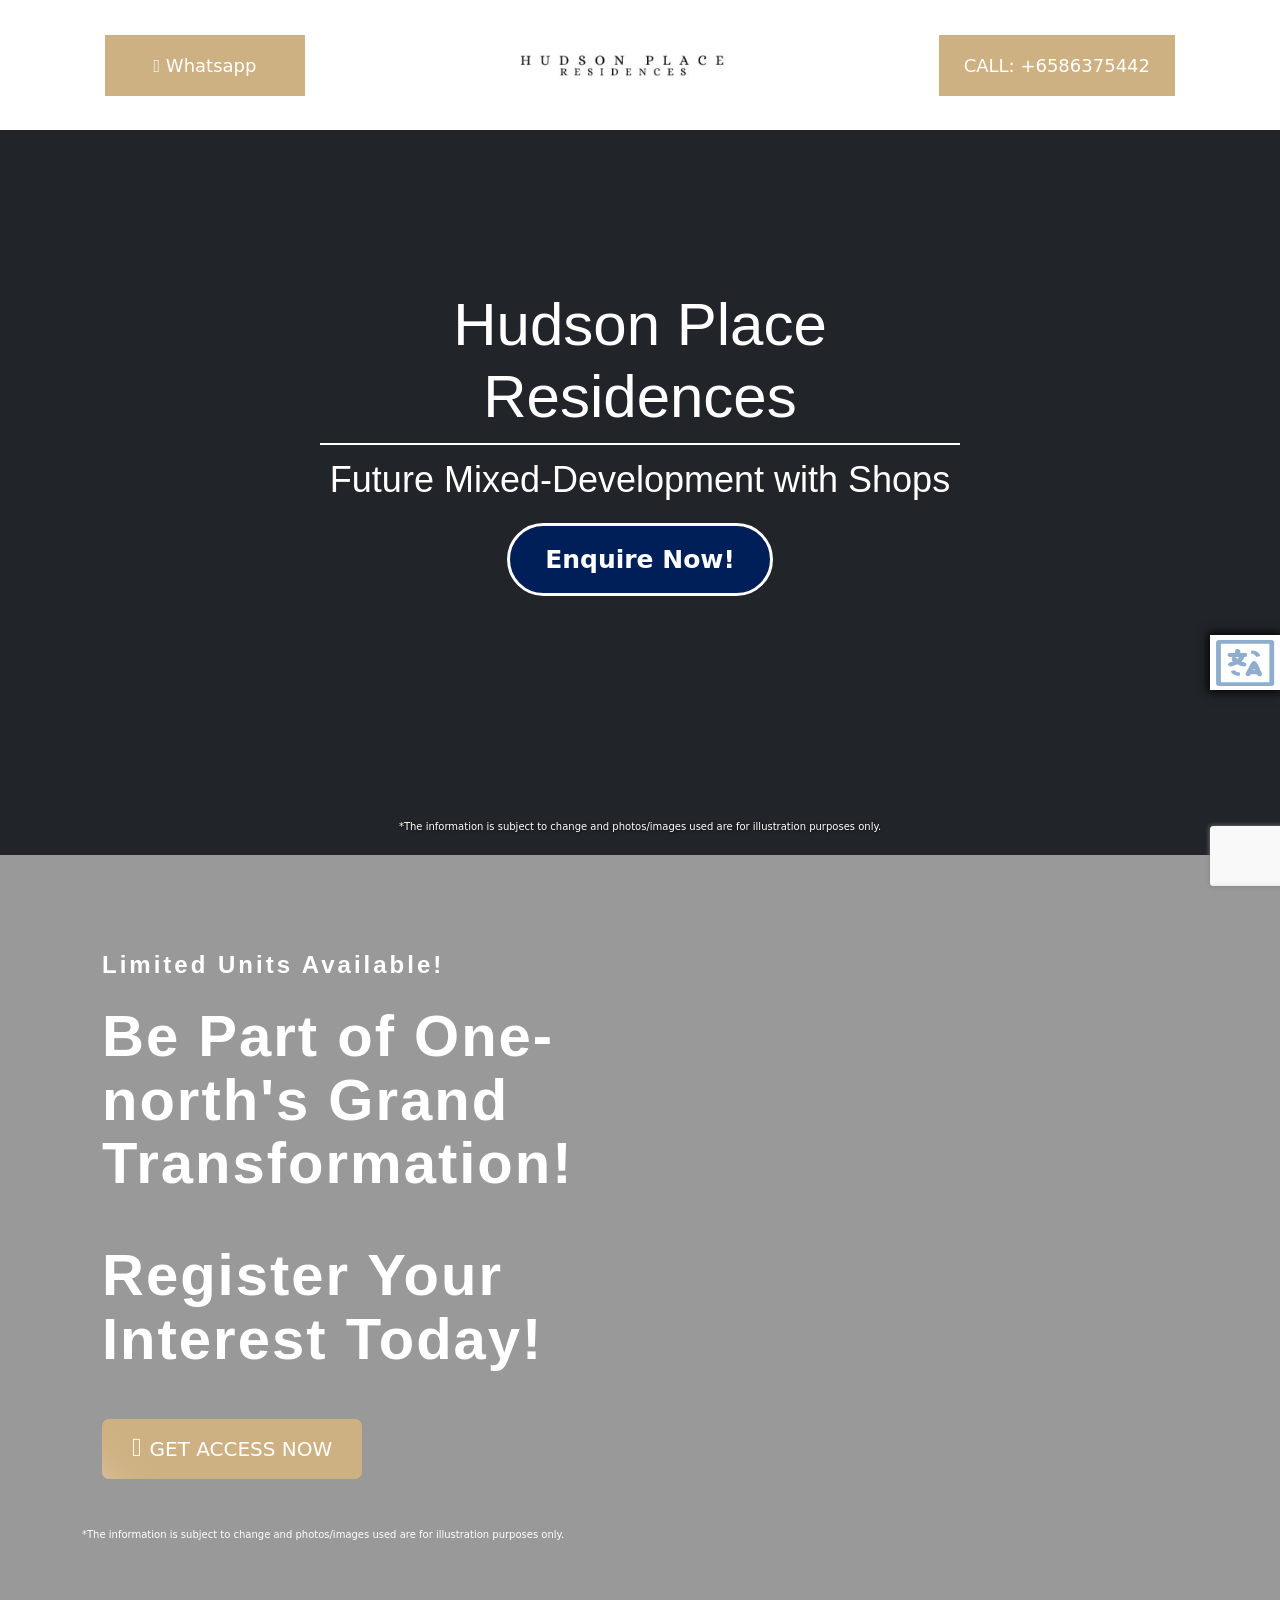
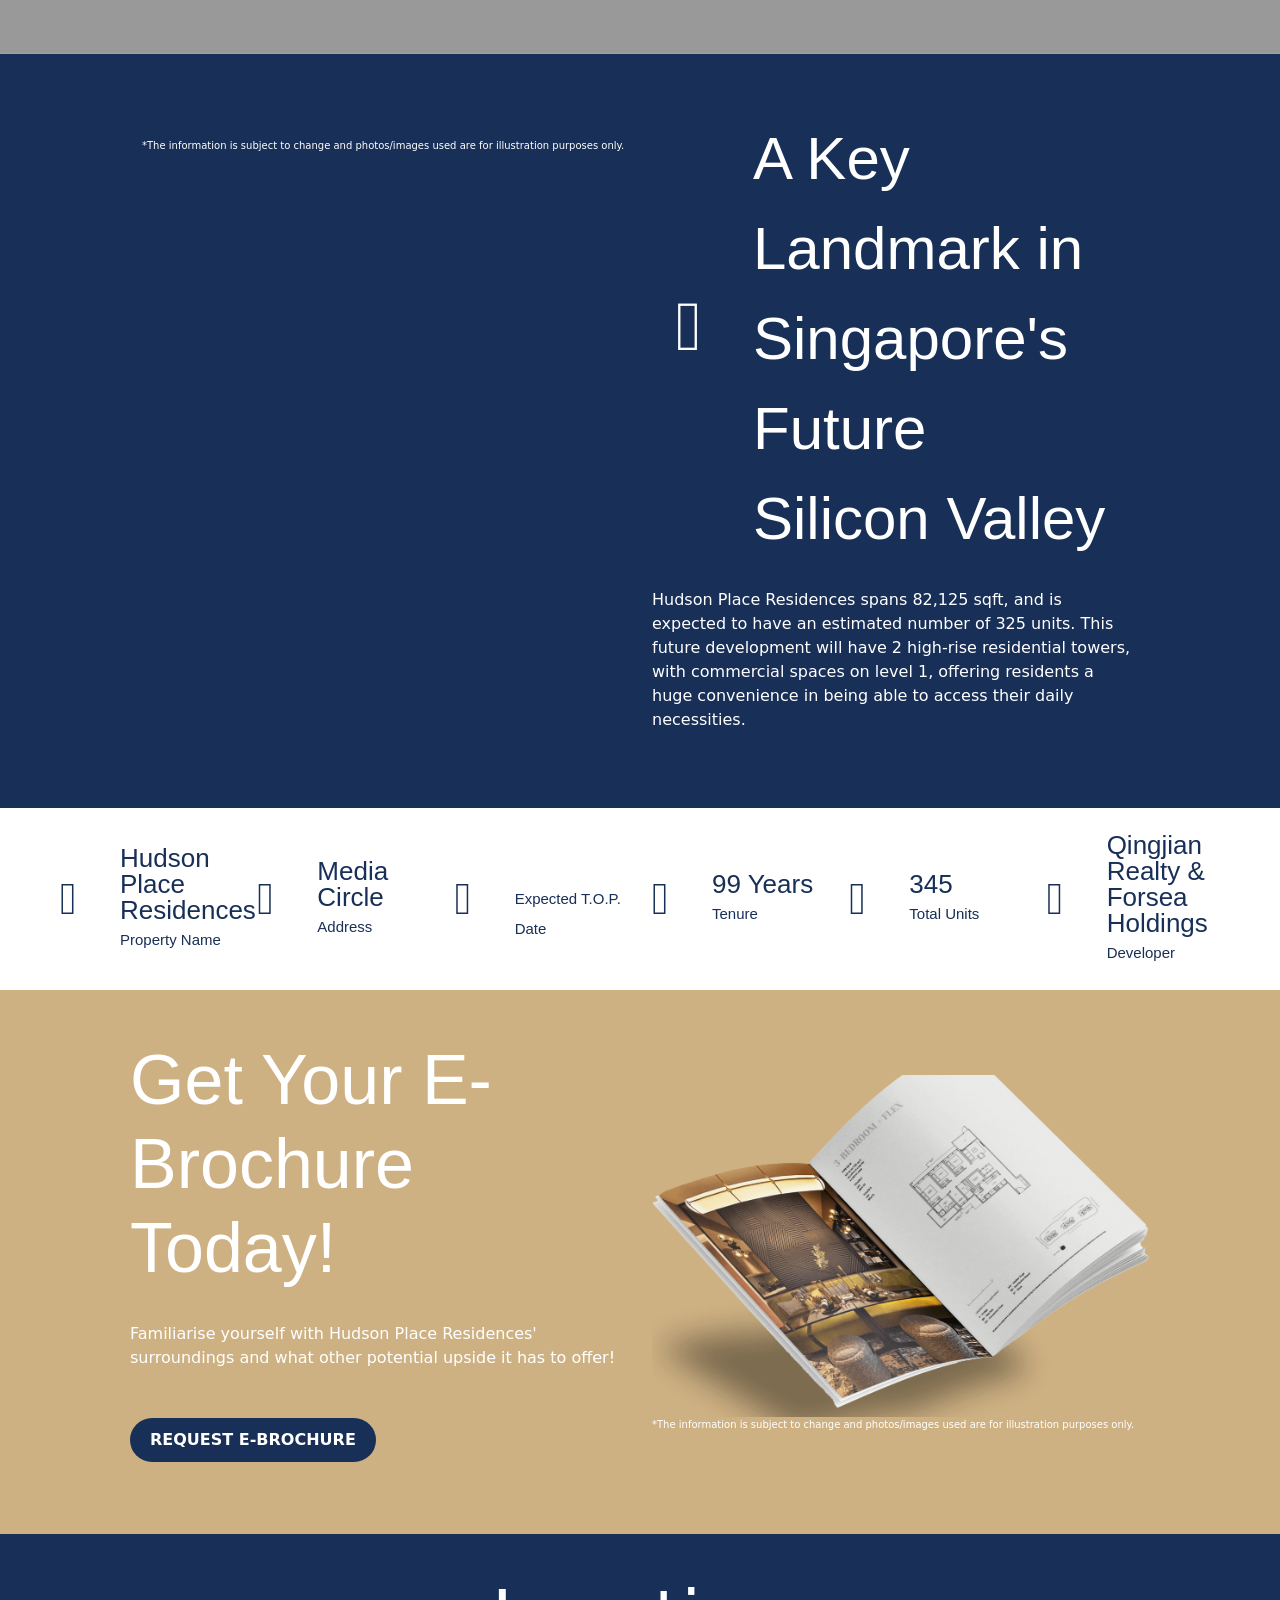
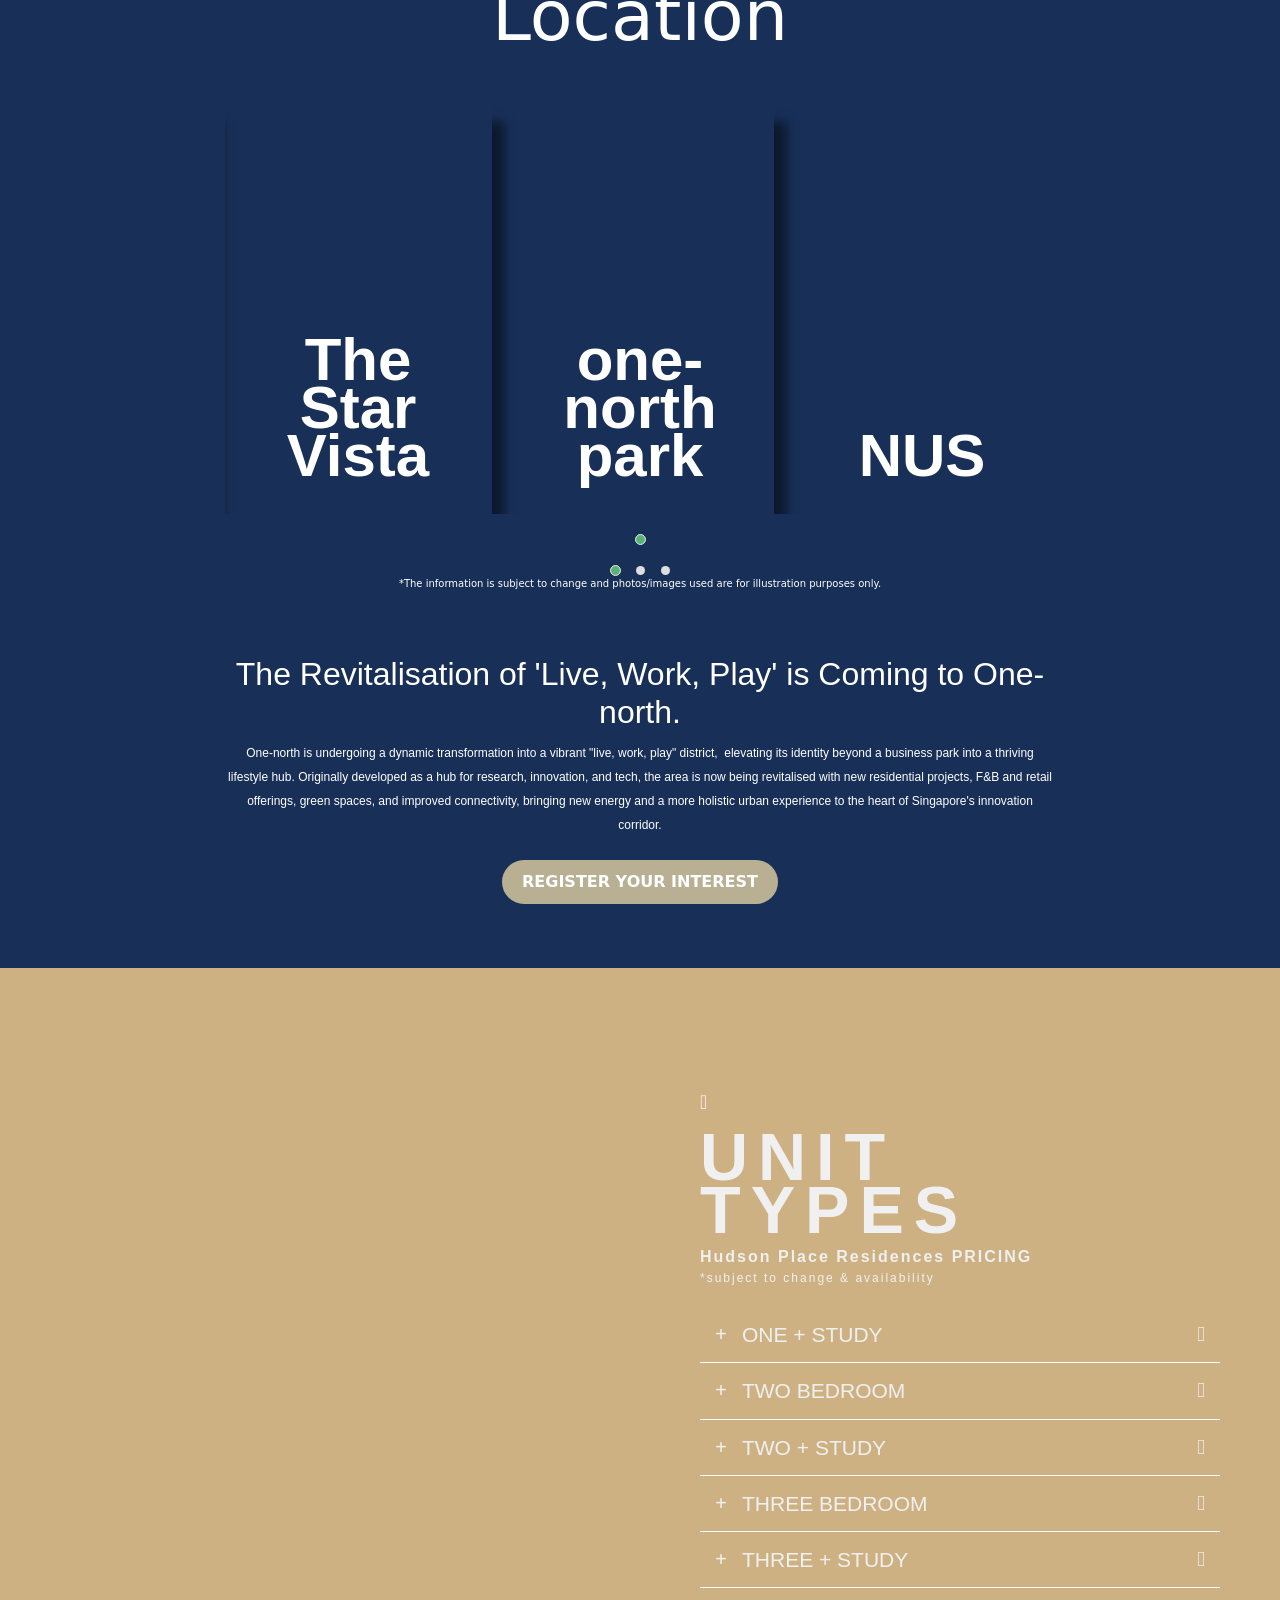
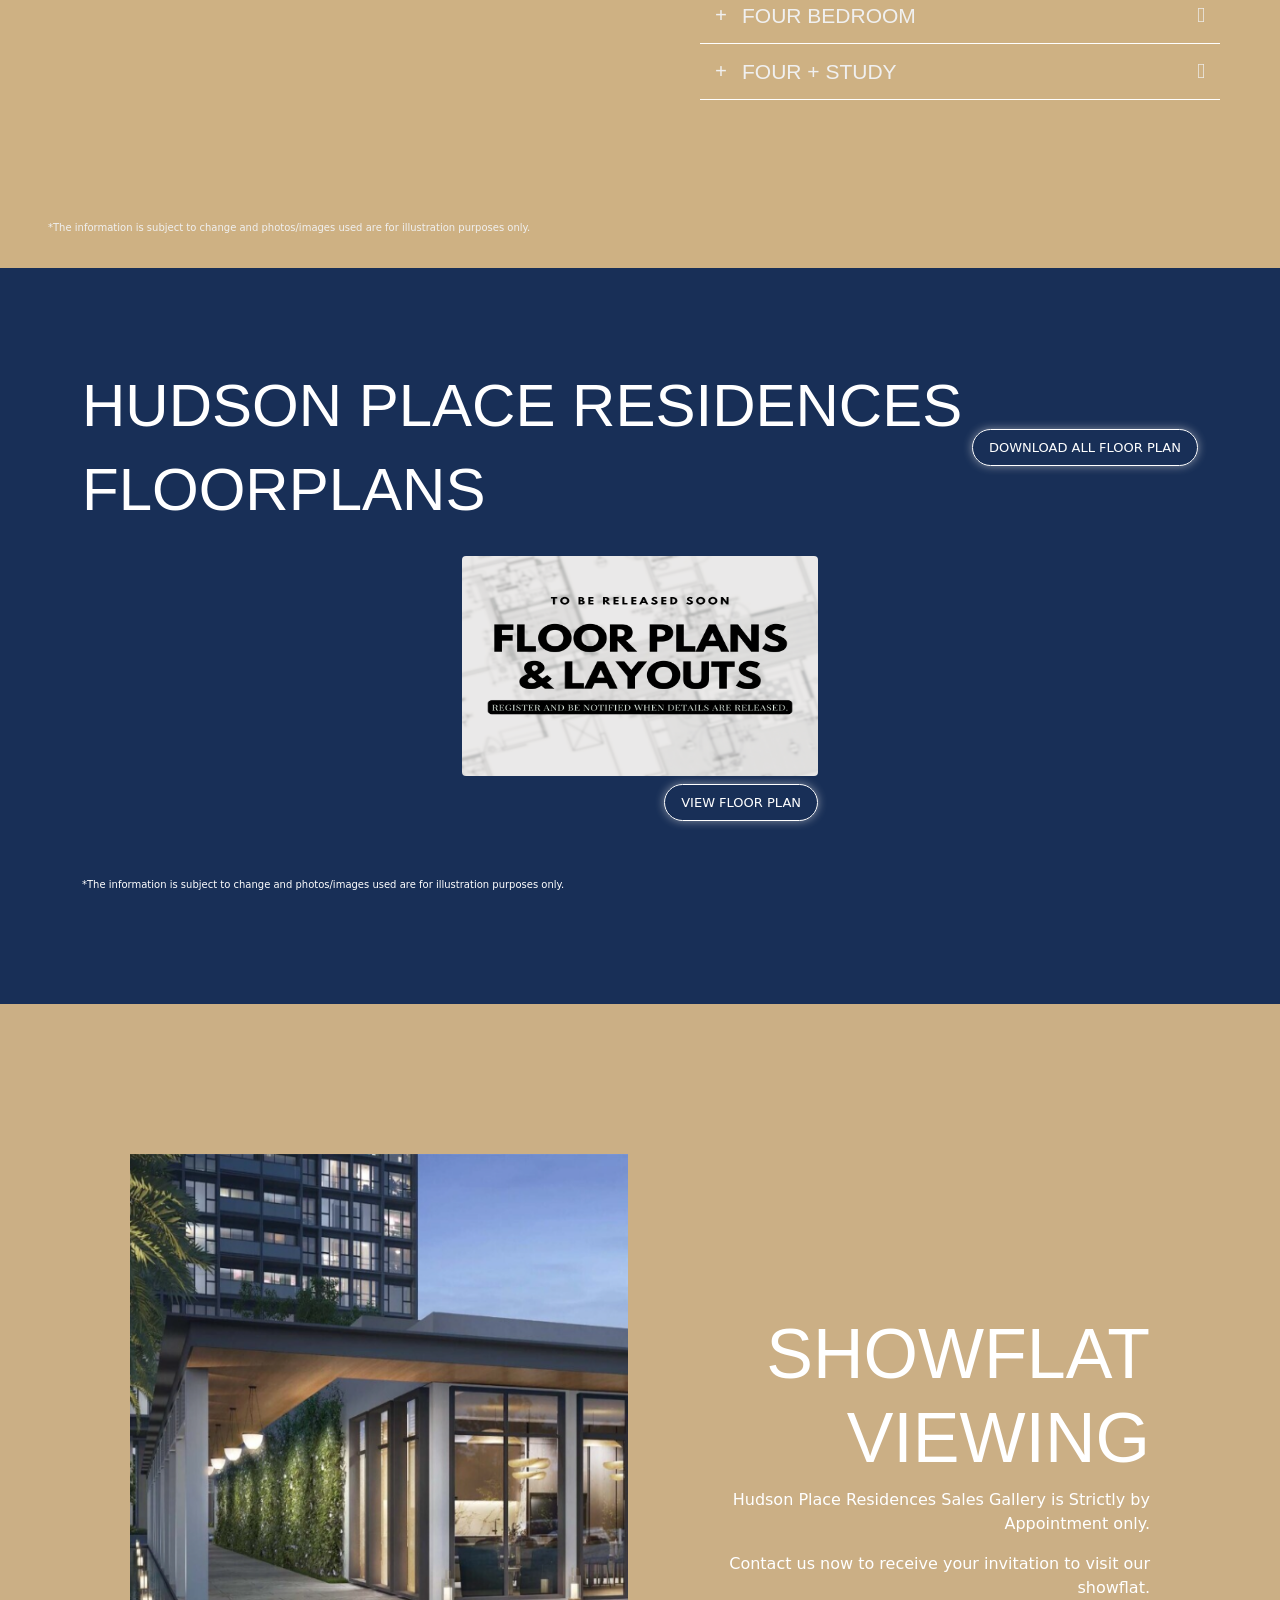
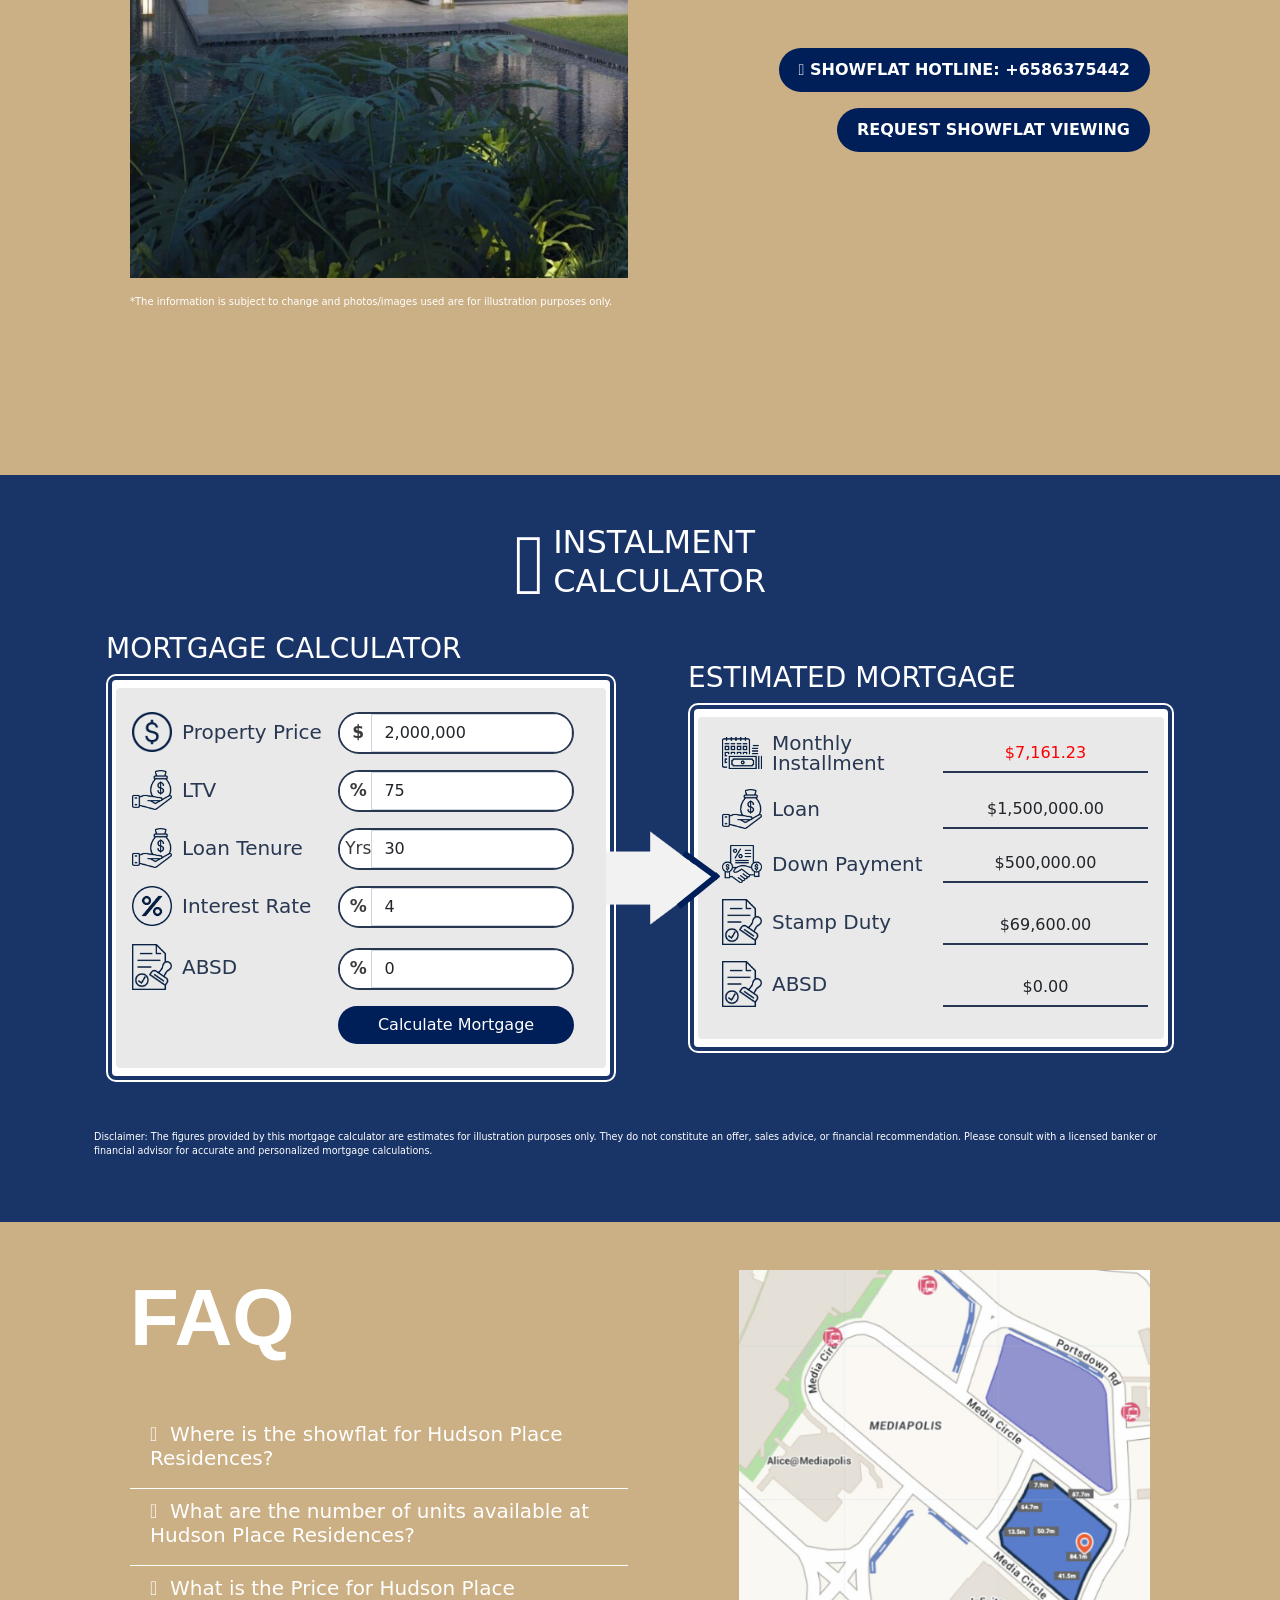
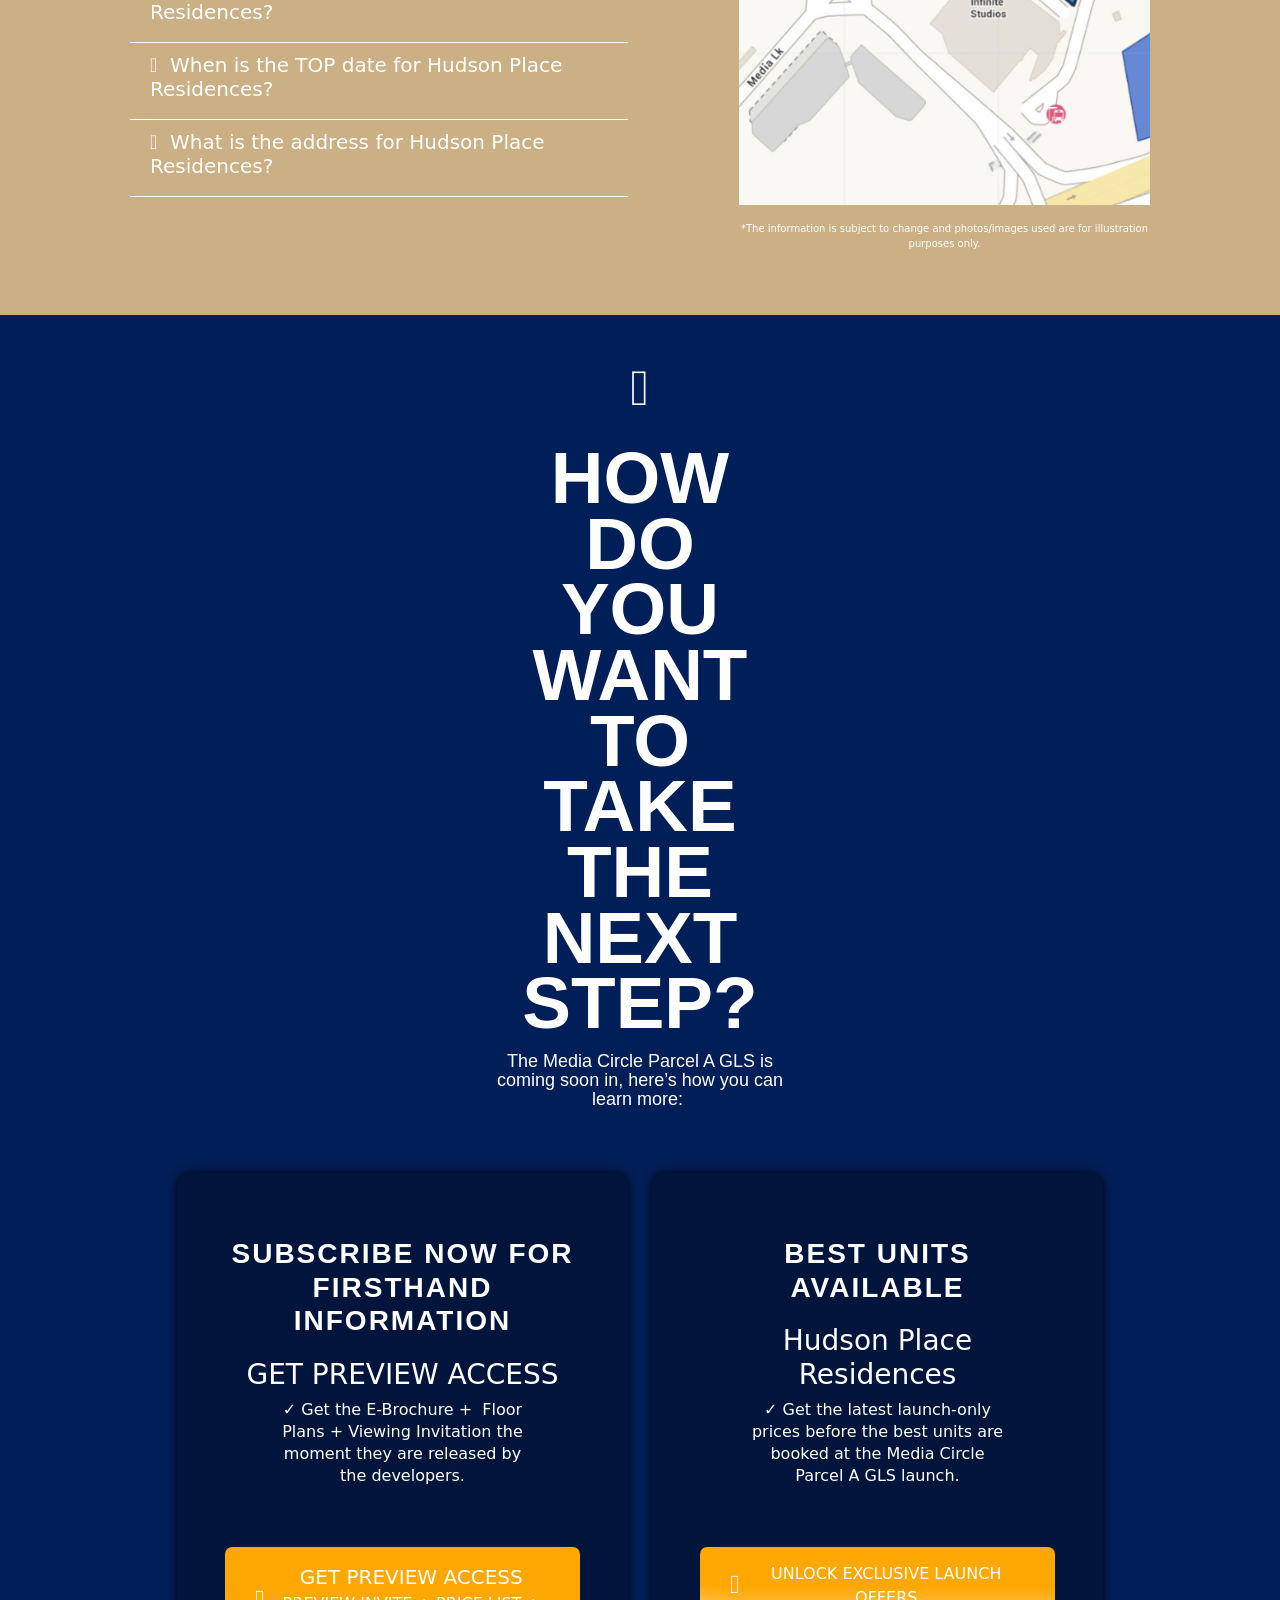
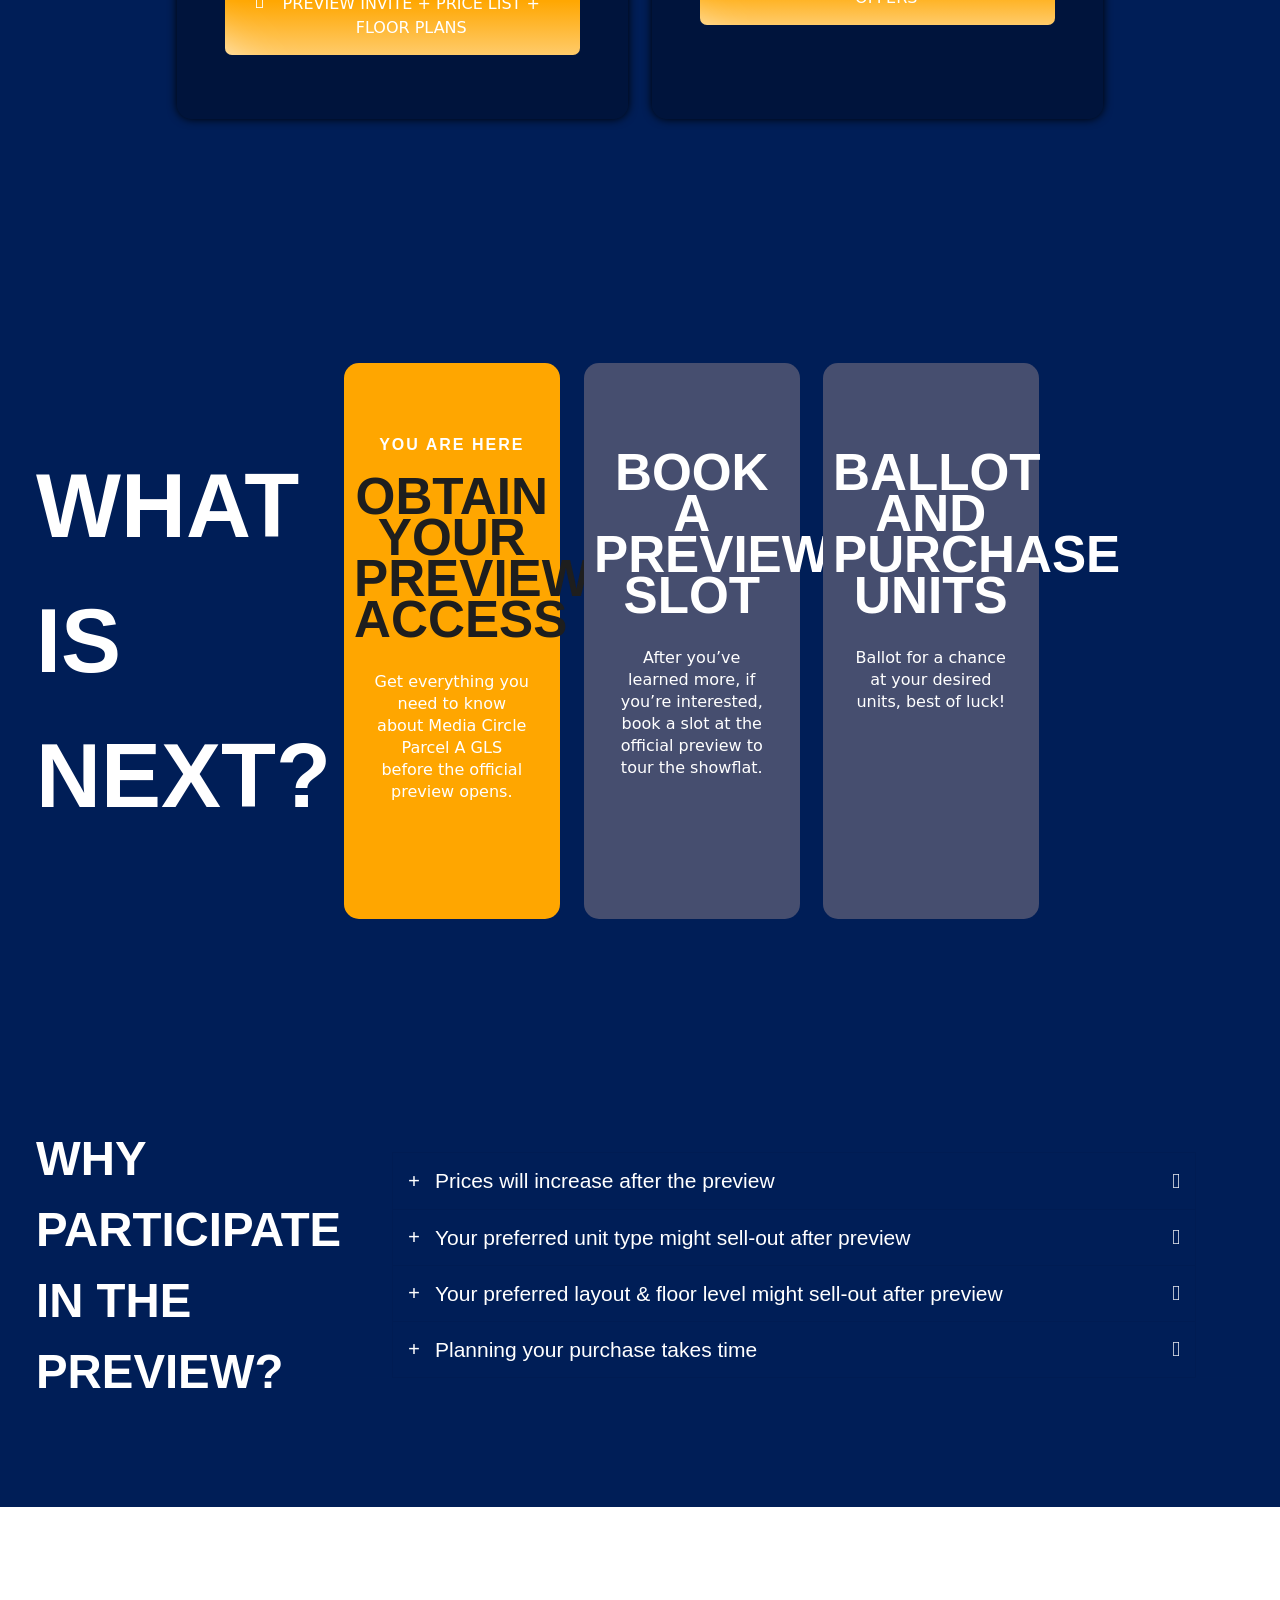
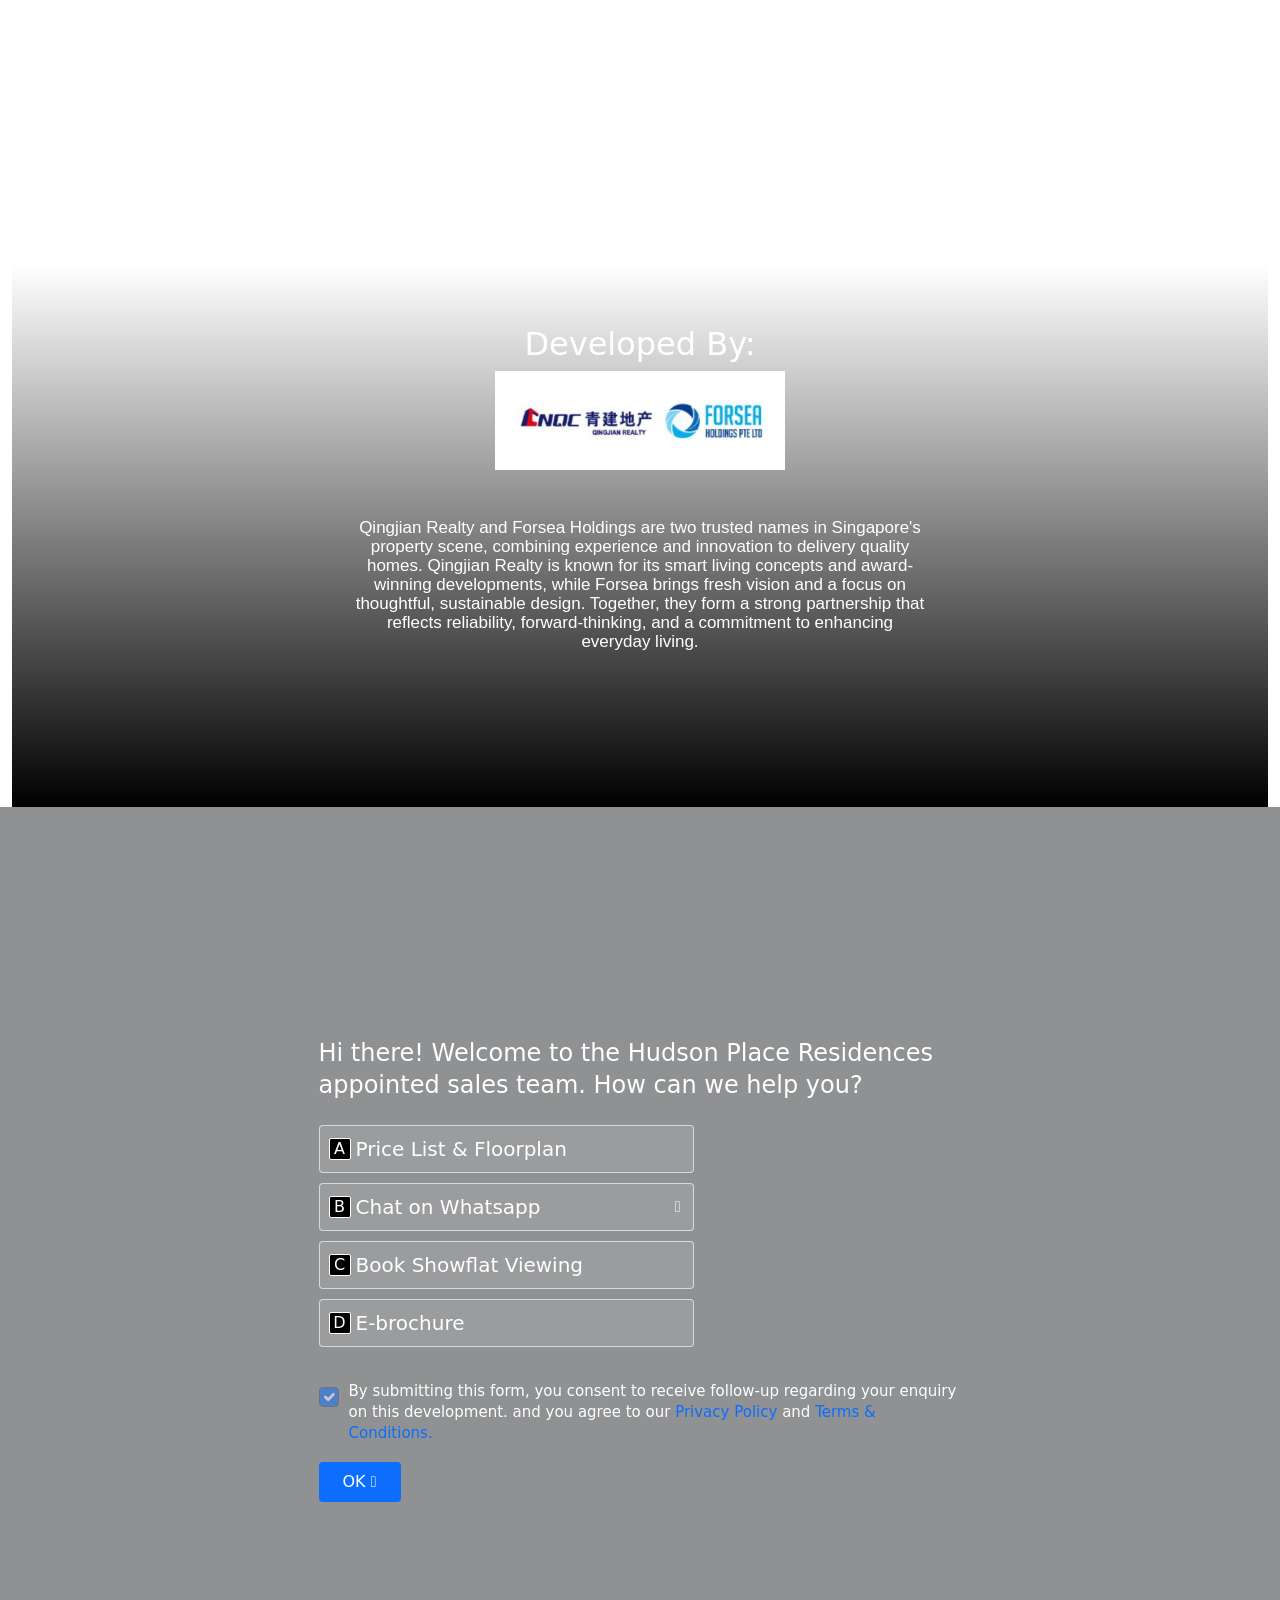
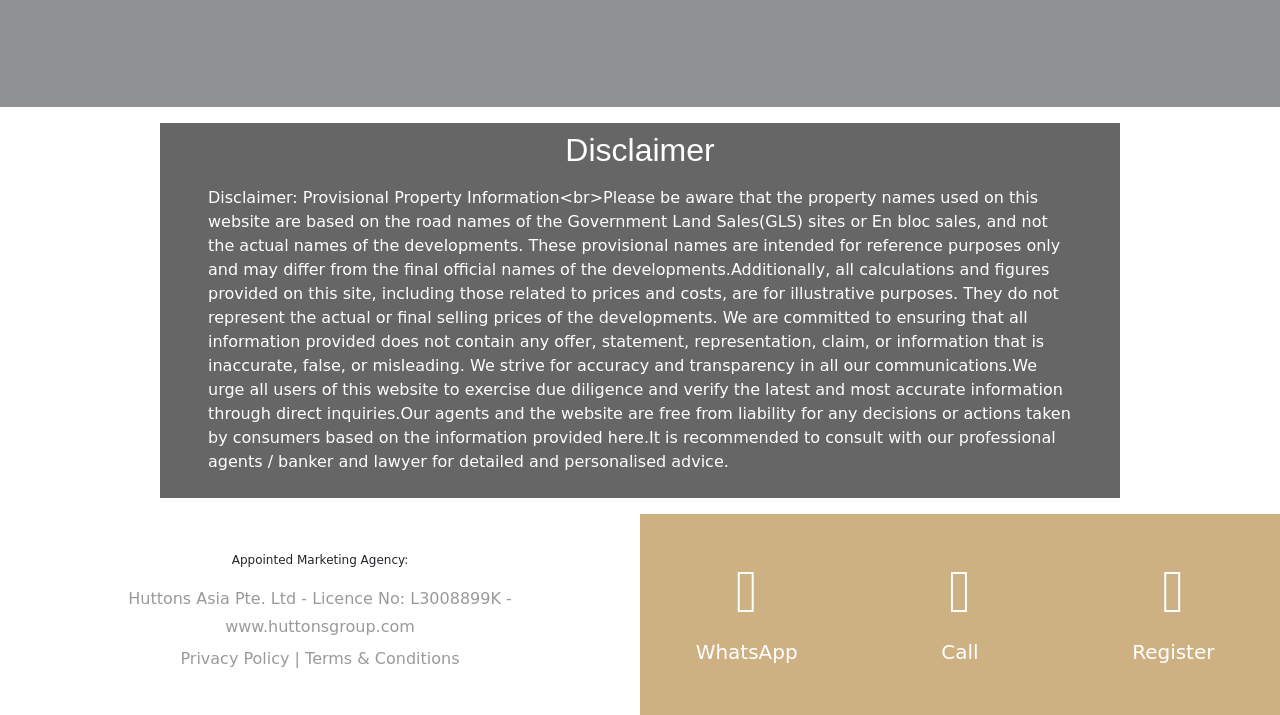
==== commit 188ff2c1: "SEO optimization: fix canonical/OG URLs, add address details (18/20 Media Circle), postal codes (139" ====
--- a/index.html
+++ b/index.html
@@ -7,9 +7,9 @@
     <meta name="viewport" content="width=device-width, initial-scale=1.0">
     <title>Hudson Place Residences</title>
 
-        <link rel="canonical" href="https://mediacircleparcelaadmin.showflat.com.sg/">
-        <link rel="alternate" hreflang="en-sg" href="https://mediacircleparcelaadmin.showflat.com.sg/">
-        <link rel="alternate" hreflang="x-default" href="https://mediacircleparcelaadmin.showflat.com.sg/">
+        <link rel="canonical" href="https://singaporenewproperty.github.io/hudsonplaceresidences/">
+        <link rel="alternate" hreflang="en-sg" href="https://singaporenewproperty.github.io/hudsonplaceresidences/">
+        <link rel="alternate" hreflang="x-default" href="https://singaporenewproperty.github.io/hudsonplaceresidences/">
 
     <!-- Author — person or organization who created the content -->
     <meta name="author" content="Huttons Asia Pte Ltd">
@@ -25,11 +25,11 @@
 
     <meta property="og:title" content="Hudson Place Residences">
     <meta property="og:description" content="Hudson Place Residences spans 82,125 sqft, and is expected to have an estimated number of 325 units. This future development will have 2 high-rise residential towers, with commercial spaces on level 1, offering residents a huge convenience in being able to access their daily necessities. ">
-    <meta property="og:url" content="https://mediacircleparcelaadmin.showflat.com.sg">
+    <meta property="og:url" content="https://singaporenewproperty.github.io/hudsonplaceresidences/">
     <meta property="og:image" itemprop="image" content="https://rtdbookappointment.s3.ap-southeast-1.amazonaws.com/Bookappointment/Property/0f2c47d6-e361-4921-a274-e0db5e134248.jpg">
 
     <meta name="twitter:card" content="summary_large_image">
-    <meta name="twitter:url" content="https://mediacircleparcelaadmin.showflat.com.sg">
+    <meta name="twitter:url" content="https://singaporenewproperty.github.io/hudsonplaceresidences/">
     <meta name="twitter:title" content="Hudson Place Residences">
     <meta name="twitter:description" content="Hudson Place Residences spans 82,125 sqft, and is expected to have an estimated number of 325 units. This future development will have 2 high-rise residential towers, with commercial spaces on level 1, offering residents a huge convenience in being able to access their daily necessities. ">
     <meta name="twitter:image" content="https://rtdbookappointment.s3.ap-southeast-1.amazonaws.com/Bookappointment/Property/0f2c47d6-e361-4921-a274-e0db5e134248.jpg">
@@ -56,7 +56,7 @@
     <meta name="apple-mobile-web-app-status-bar-style" content="default">
     <meta name="apple-mobile-web-app-title" content="Hudson Place Residences">
 
-    <link rel="manifest" href="https://mediacircleparcelaadmin.showflat.com.sg/site.webmanifest">
+    <link rel="manifest" href="https://singaporenewproperty.github.io/hudsonplaceresidences/site.webmanifest">
     <meta name="theme-color" content="#041e42">
 
         <meta name="robots" content="index, follow">
@@ -1595,7 +1595,7 @@
       },
       "contactPoint": {
         "@type": "ContactPoint",
-        "telephone": "+65 9455 5301",
+        "telephone": "+6586375442",
         "contactType": "sales"
       },
       "sameAs": [
@@ -1610,8 +1610,8 @@
       "description": "",
       "address": {
         "@type": "PostalAddress",
-        "streetAddress": "Media Circle",
-        "postalCode": "",
+        "streetAddress": "18 Media Circle / 20 Media Circle",
+        "postalCode": "139818 / 139819",
         "addressLocality": "Singapore",
         "addressCountry": "SG"
       },
@@ -1630,7 +1630,7 @@
         {
           "@type": "PropertyValue",
           "name": "Expected TOP",
-          "value": ""
+          "value": "2029"
         },
         {
           "@type": "PropertyValue",
@@ -1653,13 +1653,13 @@
     <a href="#main-content" class="skip-link">Skip to main content</a>
     <header class="headerr" style="background-color:#ffffff">
         <div class="headerr-items header-contact-btn bounce_animation animate__animated animate__bounceIn" style="background-color:#ceb183">
-            <a href="https://wa.me/+8637544201?text=Hi,%20I%20am%20interested%20to%20view%20Hudson%20Place%20Residences%20sales%20gallery.%20Thank%20you" target="_blank" rel="noopener noreferrer" style="color:#ffffff"><i class="fa-brands fa-whatsapp"></i> Whatsapp</a>
+            <a href="https://wa.me/+6586375442?text=Hi,%20I%20am%20interested%20to%20view%20Hudson%20Place%20Residences%20sales%20gallery.%20Thank%20you" target="_blank" rel="noopener noreferrer" style="color:#ffffff"><i class="fa-brands fa-whatsapp"></i> Whatsapp</a>
         </div>
         <div class="headerr-items">
             <img loading="lazy" src="index_files/ebb63fce-d126-4a9f-a7b7-a81961a57a34.png" alt="Website Image of the Hudson Place Residences" style="max-height:100px !important;" onerror="this.src='../../Image/noimage.png'">
         </div>
         <div class="headerr-items header-contact-btn bounce_animation animate__animated animate__bounceIn" style="background-color:#ceb183">
-            <a href="tel:+65 9455 5301" target="_blank" rel="noopener noreferrer" style="color:#ffffff">CALL: +65 9455 5301</a>
+            <a href="tel:+6586375442" target="_blank" rel="noopener noreferrer" style="color:#ffffff">CALL: +6586375442</a>
         </div>
     </header>
 
@@ -4071,7 +4071,7 @@
                 </p>
                 <div class="mt-5">
                     <div class="register-btn-2 mt-3 mb-3">
-                        <a href="tel:+65 9455 5301" target="_blank" rel="noopener noreferrer" style="color:#ffffff; background-color:#001e57"><i class="fa-solid fa-phone"></i> SHOWFLAT HOTLINE: +65 9455 5301</a>
+                        <a href="tel:+6586375442" target="_blank" rel="noopener noreferrer" style="color:#ffffff; background-color:#001e57"><i class="fa-solid fa-phone"></i> SHOWFLAT HOTLINE: +6586375442</a>
                     </div>
                     <div class="register-btn-2 mt-3 mb-3">
                         <a href="#contact" style="color:#ffffff; background-color:#001e57">REQUEST SHOWFLAT VIEWING</a>
@@ -6023,7 +6023,7 @@
                 <div class="card-body border rounded">
                     <h4 class="card-title mb-3 text-primary">Appointed Salesperson Details</h4>
                     <p class="mb-2"><strong>Agent Name:</strong> Aston Foo Shi Wei</p>
-                    <p class="mb-2"><strong>Contact Number:</strong> +65 9455 5301</p>
+                    <p class="mb-2"><strong>Contact Number:</strong> +6586375442</p>
                     <p class="mb-0"><strong>Email:</strong> astonfoosw@gmail.com</p>
                 </div>
             </div>
@@ -6616,7 +6616,7 @@
         </div>
 
 <form id="VisitShowflatForm" action="/Microsite/SubmitViewShowflatContactForm" autocomplete="off" class="p-4" method="post" onsubmit="validateVisitShowflatFormForm()" role="form" aria-label="Visit Showflat Form"><input name="__RequestVerificationToken" type="hidden" value="6mZZ7t555OMKj97tc-3fVu27BF92oiH4QjYvVcafo5Pvn-XBwG-n_5Uoq0DUFWV3_dYBbgHXXVNfypUjcvc6-IDCmKc1"> <!-- Optional but recommended -->
-<input id="HostUrl" name="HostUrl" type="hidden" value="mediacircleparcelaadmin.showflat.com.sg"><input id="webUrl" name="webUrl" type="hidden" value="https://mediacircleparcelaadmin.showflat.com.sg/Home/FirstScrollData?parentID=6KLs3xrJiJuZZ5mbHnAX4g&amp;webType=DesignZ"><input id="PropertName" name="PropertyName" type="hidden" value="Hudson Place Residences"><input id="WebsiteLogo" name="WebsiteLogo" type="hidden" value="ebb63fce-d126-4a9f-a7b7-a81961a57a34"><input id="ModelID" name="ModelID" type="hidden" value="8956"><input id="AgentId" name="AgentID" type="hidden" value="24300"><input id="AgentEmail" name="AgentEmail" type="hidden" value="astonfoosw@gmail.com"><input id="WhatsAppNumber" name="WhatsAppNumber" type="hidden" value="+8637544201"><input id="Contact" name="Contact" type="hidden" value="+65 9455 5301"><input id="subject" class="form_subject field-color" name="subject" type="hidden" value="2">            <input type="hidden" name="LeadFormType" id="LeadFormType" value="AppointmentForm">
+<input id="HostUrl" name="HostUrl" type="hidden" value="mediacircleparcelaadmin.showflat.com.sg"><input id="webUrl" name="webUrl" type="hidden" value="https://mediacircleparcelaadmin.showflat.com.sg/Home/FirstScrollData?parentID=6KLs3xrJiJuZZ5mbHnAX4g&amp;webType=DesignZ"><input id="PropertName" name="PropertyName" type="hidden" value="Hudson Place Residences"><input id="WebsiteLogo" name="WebsiteLogo" type="hidden" value="ebb63fce-d126-4a9f-a7b7-a81961a57a34"><input id="ModelID" name="ModelID" type="hidden" value="8956"><input id="AgentId" name="AgentID" type="hidden" value="24300"><input id="AgentEmail" name="AgentEmail" type="hidden" value="astonfoosw@gmail.com"><input id="WhatsAppNumber" name="WhatsAppNumber" type="hidden" value="+6586375442"><input id="Contact" name="Contact" type="hidden" value="+6586375442"><input id="subject" class="form_subject field-color" name="subject" type="hidden" value="2">            <input type="hidden" name="LeadFormType" id="LeadFormType" value="AppointmentForm">
             <input type="hidden" id="fpVisitorIdShowflatVisit" name="FingerprintId" class="fpVisitorId" value="610f79a030afa68e75593ca3bccb0d06">
             <div class="row">
 
@@ -7271,7 +7271,7 @@
 
 
 <form id="QueryForm" action="/Microsite/SubmitContactForm" autocomplete="off" class="default-form2" method="post" onsubmit="validateContactForm()" role="form" aria-label="Query Form"><input name="__RequestVerificationToken" type="hidden" value="Iqi3KuE8oy4XpbrwbwONCnEGlqe6OvXzluNpm_sQFhzC3G6LCiXvtngDRroGV0Jd4K4XosfZQ_Qu5xaziMbk2Nu-UXM1"> <!-- Optional but recommended -->
-<input id="HostUrl" name="HostUrl" type="hidden" value="mediacircleparcelaadmin.showflat.com.sg"><input id="webUrl" name="webUrl" type="hidden" value="https://mediacircleparcelaadmin.showflat.com.sg/"><input id="PropertName" name="PropertyName" type="hidden" value="Hudson Place Residences"><input id="WebsiteLogo" name="WebsiteLogo" type="hidden" value="ebb63fce-d126-4a9f-a7b7-a81961a57a34"><input id="ModelID" name="ModelID" type="hidden" value="8956"><input id="AgentId" name="AgentID" type="hidden" value="24300"><input id="AgentEmail" name="AgentEmail" type="hidden" value="astonfoosw@gmail.com"><input id="checkUnitType" name="checkUnitType" type="hidden" value="False"><input id="WhatsAppNumber" name="WhatsAppNumber" type="hidden" value="+8637544201"><input id="checkUnitType" name="checkUnitType" type="hidden" value="False"><input id="subject" class="form_subject field-color" name="subject" type="hidden" value="2">    <input type="hidden" name="LeadFormType" id="LeadFormType" value="ContactForm">
+<input id="HostUrl" name="HostUrl" type="hidden" value="mediacircleparcelaadmin.showflat.com.sg"><input id="webUrl" name="webUrl" type="hidden" value="https://mediacircleparcelaadmin.showflat.com.sg/"><input id="PropertName" name="PropertyName" type="hidden" value="Hudson Place Residences"><input id="WebsiteLogo" name="WebsiteLogo" type="hidden" value="ebb63fce-d126-4a9f-a7b7-a81961a57a34"><input id="ModelID" name="ModelID" type="hidden" value="8956"><input id="AgentId" name="AgentID" type="hidden" value="24300"><input id="AgentEmail" name="AgentEmail" type="hidden" value="astonfoosw@gmail.com"><input id="checkUnitType" name="checkUnitType" type="hidden" value="False"><input id="WhatsAppNumber" name="WhatsAppNumber" type="hidden" value="+6586375442"><input id="checkUnitType" name="checkUnitType" type="hidden" value="False"><input id="subject" class="form_subject field-color" name="subject" type="hidden" value="2">    <input type="hidden" name="LeadFormType" id="LeadFormType" value="ContactForm">
     <input type="hidden" class="form-control" id="GoogleCaptchaToken" name="GoogleCaptchaToken">
     <input type="hidden" id="fpVisitorId" name="FingerprintId" class="fpVisitorId" value="610f79a030afa68e75593ca3bccb0d06">
     <section class="position-relative contact" style="background-repeat: no-repeat; background-size: cover; background-position: center center; height: 100vh;z-index:0">
@@ -7891,7 +7891,7 @@
                                 </p>
                                 <div class="register-btn text-center my-5">
                                     <a href="">
-                                        <i class="fa-solid fa-phone"></i> SHOWFLAT HOTLINE: +65 9455 5301
+                                        <i class="fa-solid fa-phone"></i> SHOWFLAT HOTLINE: +6586375442
                                     </a>
                                 </div>
                             </div>
@@ -7980,11 +7980,11 @@
                 </div>
                 <div class="col-md-6 bg-dark">
                     <div class="row text-white text-center align-items-center">
-                        <a href="https://wa.me/+8637544201?text=Hi,%20I%20am%20interested%20to%20view%20Hudson%20Place%20Residences%20sales%20gallery.%20Thank%20you" target="_blank" rel="noopener noreferrer" class="col-4 footer-icon" style="background-color:#ceb183">
+                        <a href="https://wa.me/+6586375442?text=Hi,%20I%20am%20interested%20to%20view%20Hudson%20Place%20Residences%20sales%20gallery.%20Thank%20you" target="_blank" rel="noopener noreferrer" class="col-4 footer-icon" style="background-color:#ceb183">
                             <i class="fa-brands fa-whatsapp" style="color:#ffffff;"></i> <br>
                             <span style="color:#ffffff;">WhatsApp</span>
                         </a>
-                        <a href="tel:+8637544201" target="_blank" rel="noopener noreferrer" class="col-4 footer-icon" style="background-color:#ceb183">
+                        <a href="tel:+6586375442" target="_blank" rel="noopener noreferrer" class="col-4 footer-icon" style="background-color:#ceb183">
                             <i class="fa-solid fa-phone" style="color:#ffffff;"></i> <br>
                             <span style="color:#ffffff;">Call</span>
                         </a>
@@ -8003,11 +8003,11 @@
 
 
     <div class="sticky-footer">
-        <a href="https://wa.me/+8637544201?text=Hi,%20I%20am%20interested%20to%20view%20Hudson%20Place%20Residences%20sales%20gallery.%20Thank%20you" target="_blank" rel="noopener noreferrer" class="footer-icon">
+        <a href="https://wa.me/+6586375442?text=Hi,%20I%20am%20interested%20to%20view%20Hudson%20Place%20Residences%20sales%20gallery.%20Thank%20you" target="_blank" rel="noopener noreferrer" class="footer-icon">
             <i class="fa-brands fa-whatsapp"></i> <br>
             CHAT
         </a>
-        <a href="tel:+65 9455 5301" target="_blank" rel="noopener noreferrer" class="footer-icon">
+        <a href="tel:+6586375442" target="_blank" rel="noopener noreferrer" class="footer-icon">
             <i class="fa-solid fa-phone"></i> <br>
             SHOWFLAT NUMBER
         </a>
@@ -8049,7 +8049,7 @@
 behalf of the developer. The appointed agent responsible for these 
 activities is:<br>
                                 Agent Name: <b>Aston Foo Shi Wei</b><br>
-                                Contact: <b>+65 9455 5301</b><br>
+                                Contact: <b>+6586375442</b><br>
                                 CEA Number: <b>R062349D</b><br>
                                 Agency Name: <b>Huttons Asia Pte Ltd</b>
                             </p>
@@ -8108,7 +8108,7 @@
                             <p>
                                 Authorized Agency: <b>Huttons Asia Pte Ltd</b><br>
                                 Agent Name: <b>Aston Foo Shi Wei</b><br>
-                                Contact: <b>+65 9455 5301</b><br>
+                                Contact: <b>+6586375442</b><br>
                                 CEA Number: <b>R062349D</b><br>
                                 Agency Name: <b>Huttons Asia Pte Ltd</b>
                             </p>
@@ -8158,7 +8158,7 @@
 behalf of the developer. The appointed agent responsible for these 
 activities is:<br>
                                 Agent Name: <b>Aston Foo Shi Wei</b><br>
-                                Contact: <b>+65 9455 5301</b><br>
+                                Contact: <b>+6586375442</b><br>
                                 CEA Number: <b>R062349D</b><br>
                                 Agency Name: <b>Huttons Asia Pte Ltd</b>
                             </p>
@@ -8217,7 +8217,7 @@
                             <p>
                                 Authorized Agency: Huttons Asia Pte Ltd<br>
                                 Agent Name: <b>Aston Foo Shi Wei</b><br>
-                                Contact: <b>+65 9455 5301</b><br>
+                                Contact: <b>+6586375442</b><br>
                                 CEA Number: <b>R062349D</b><br>
                                 Agency Name: <b>Huttons Asia Pte Ltd</b>
                             </p>
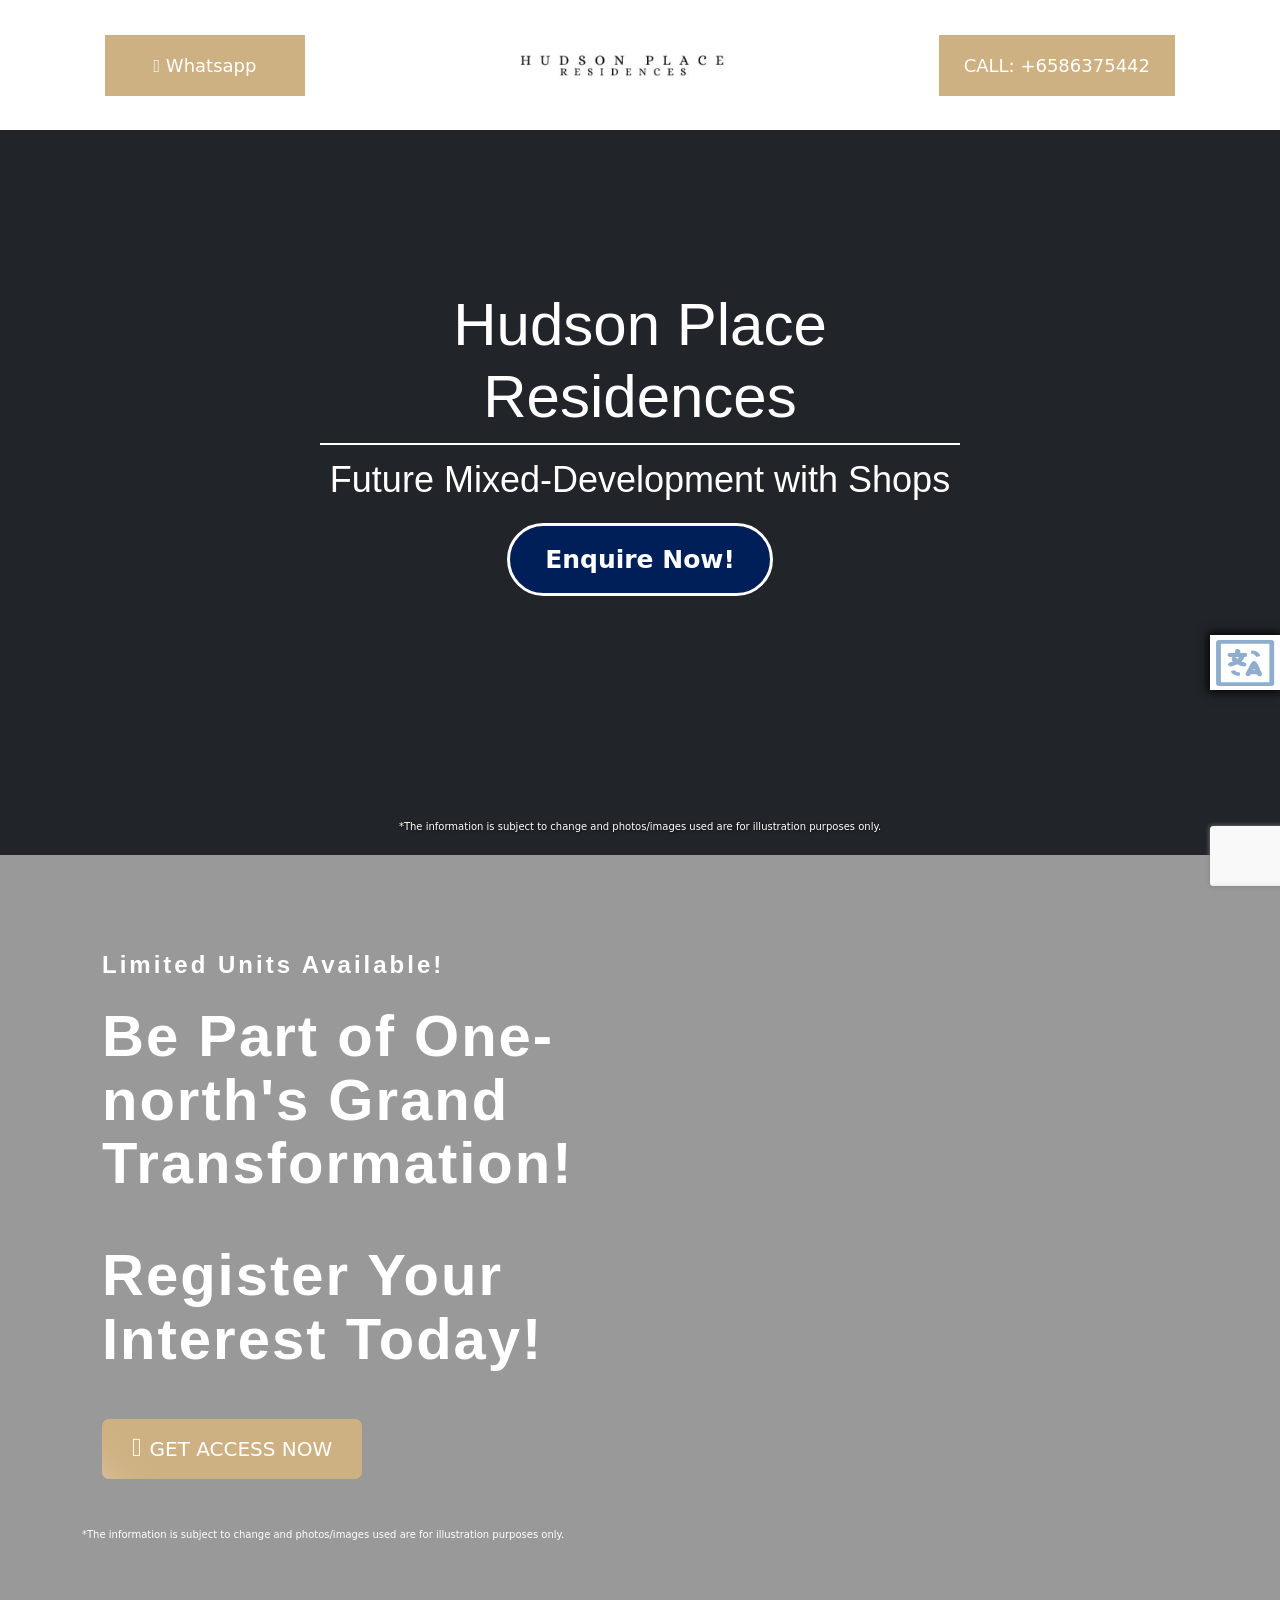
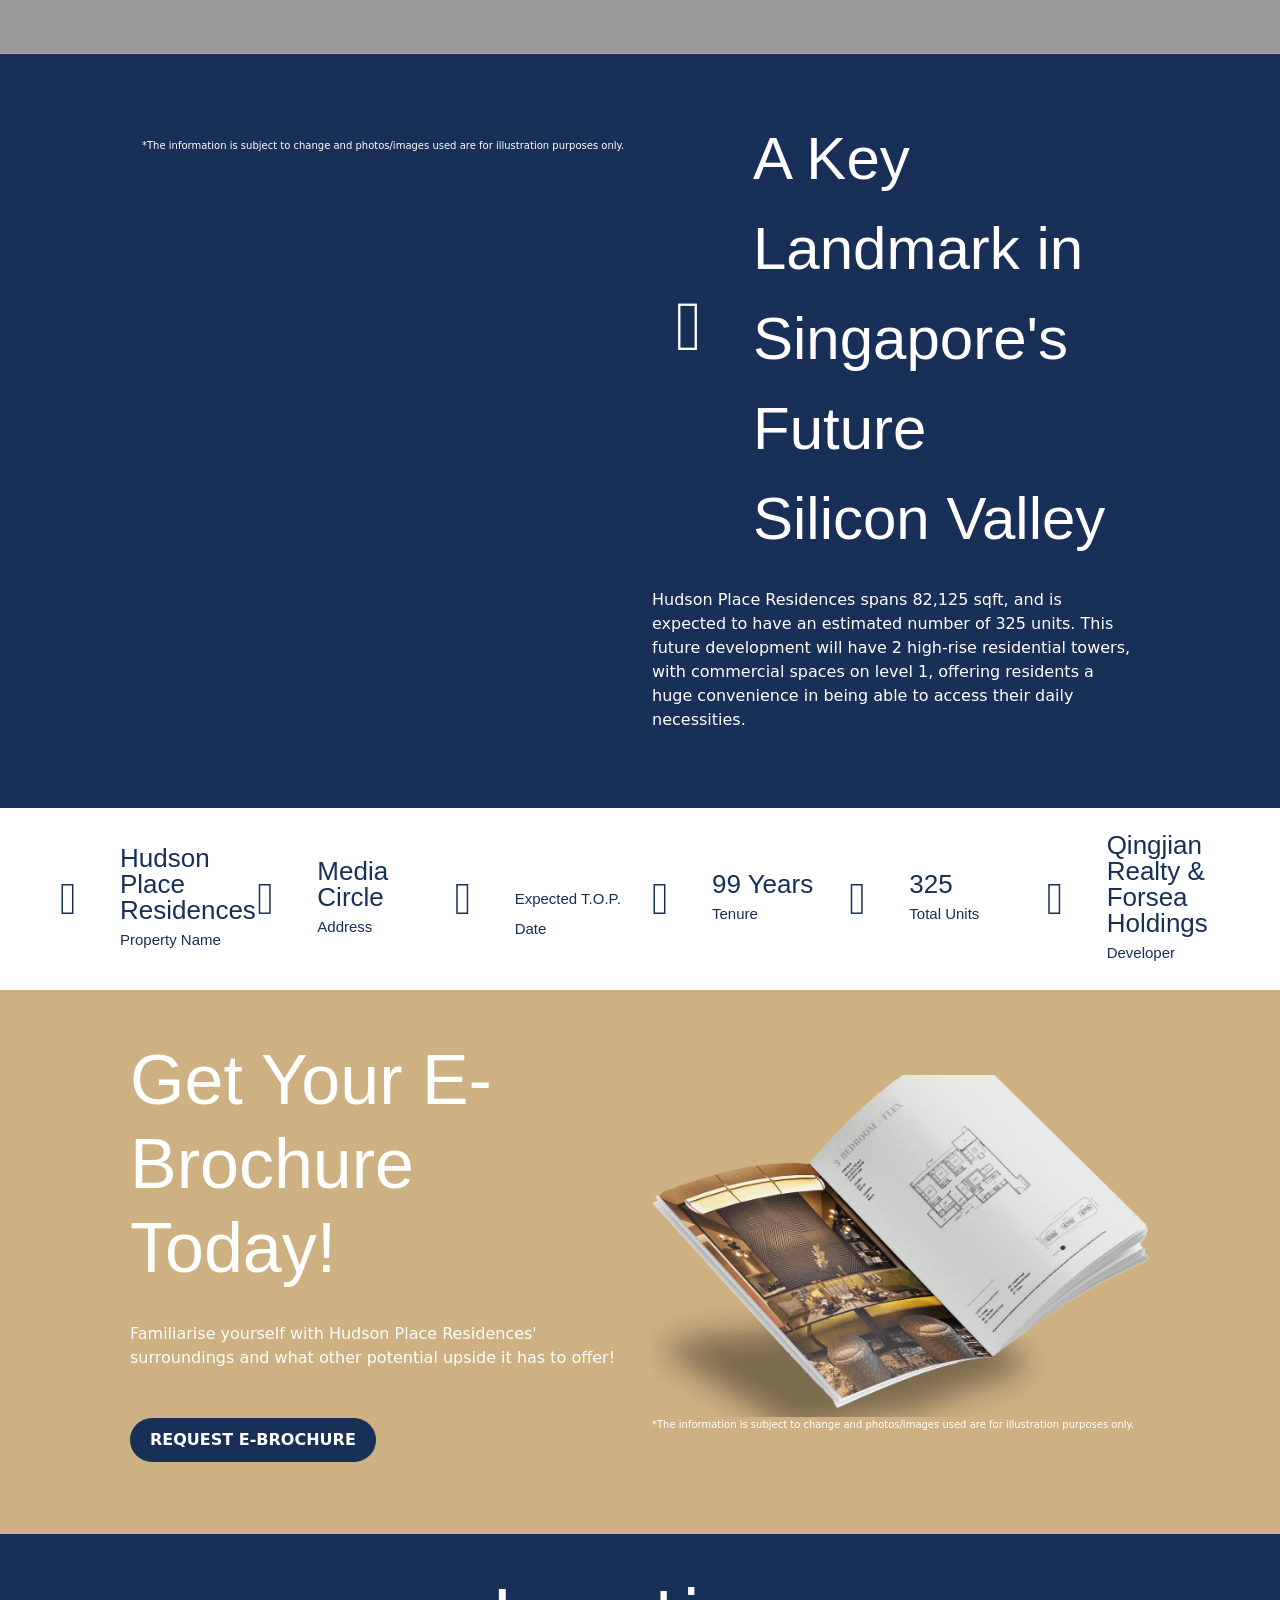
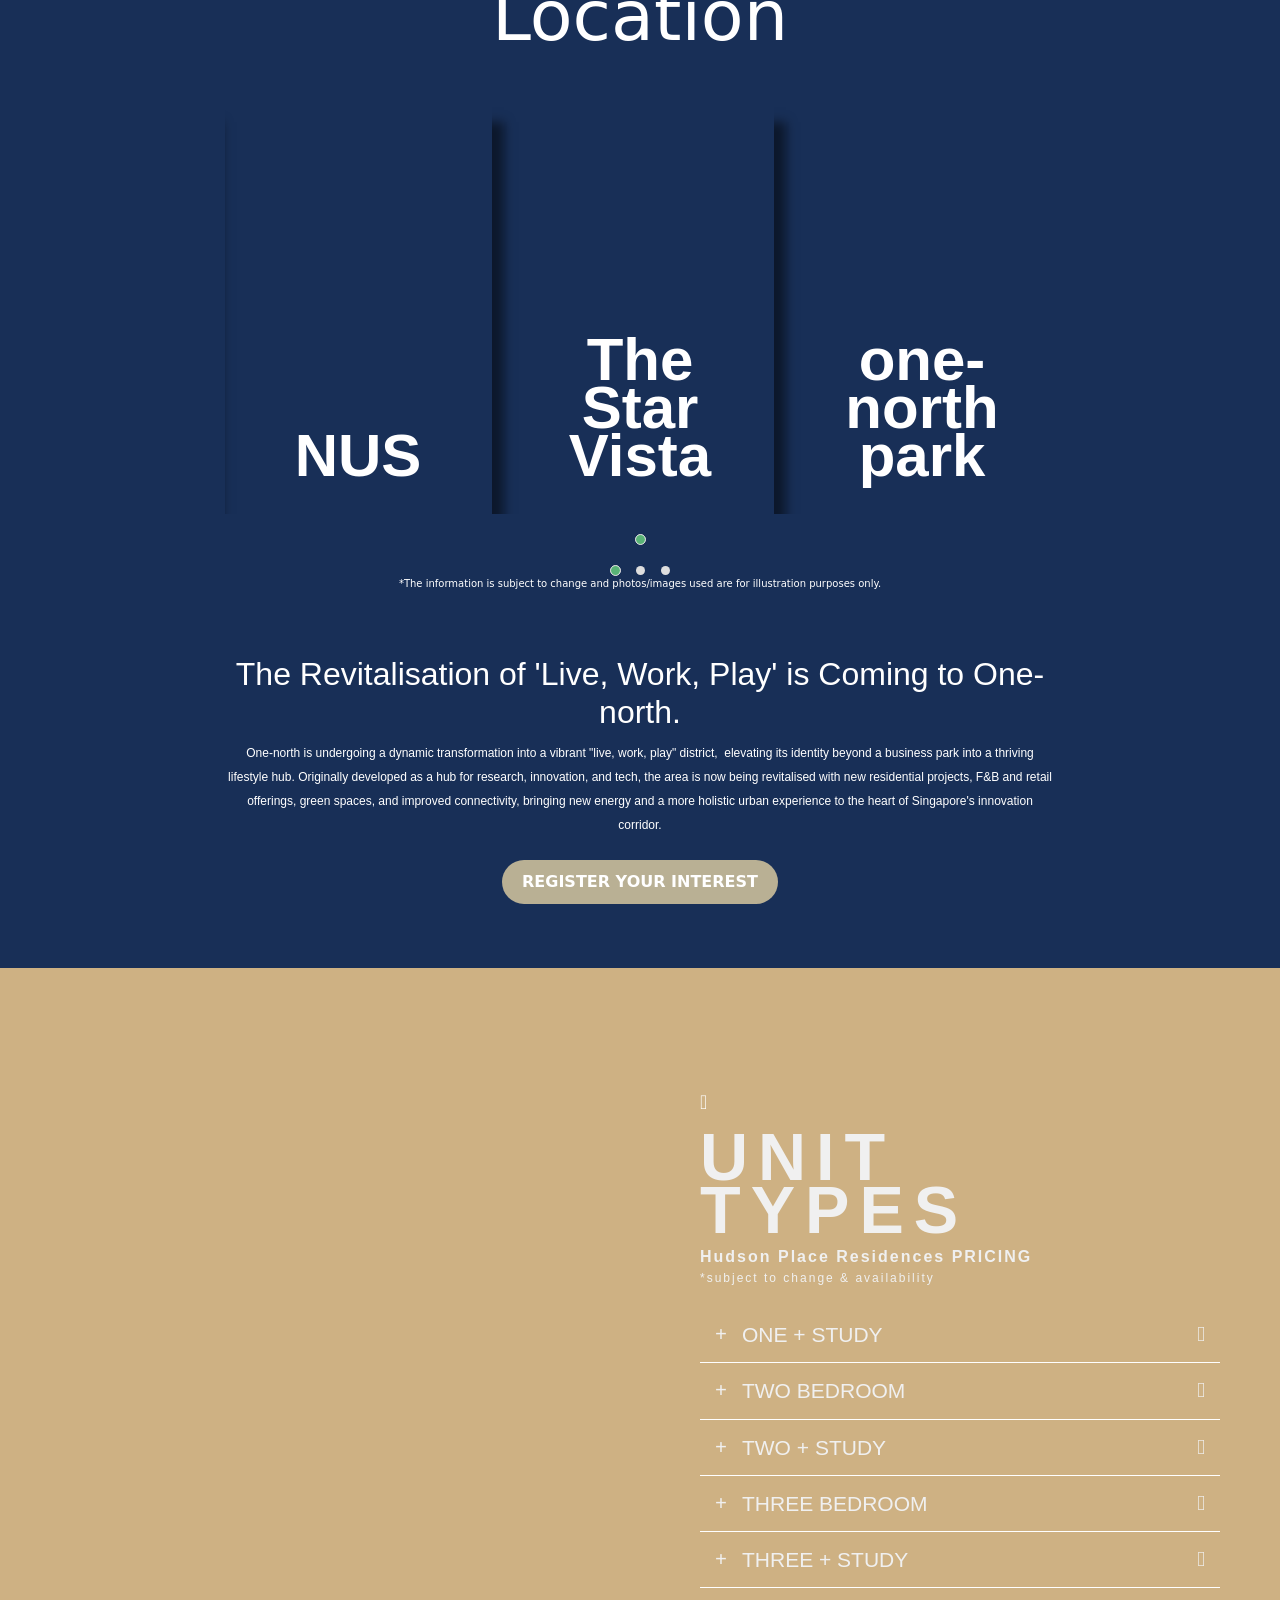
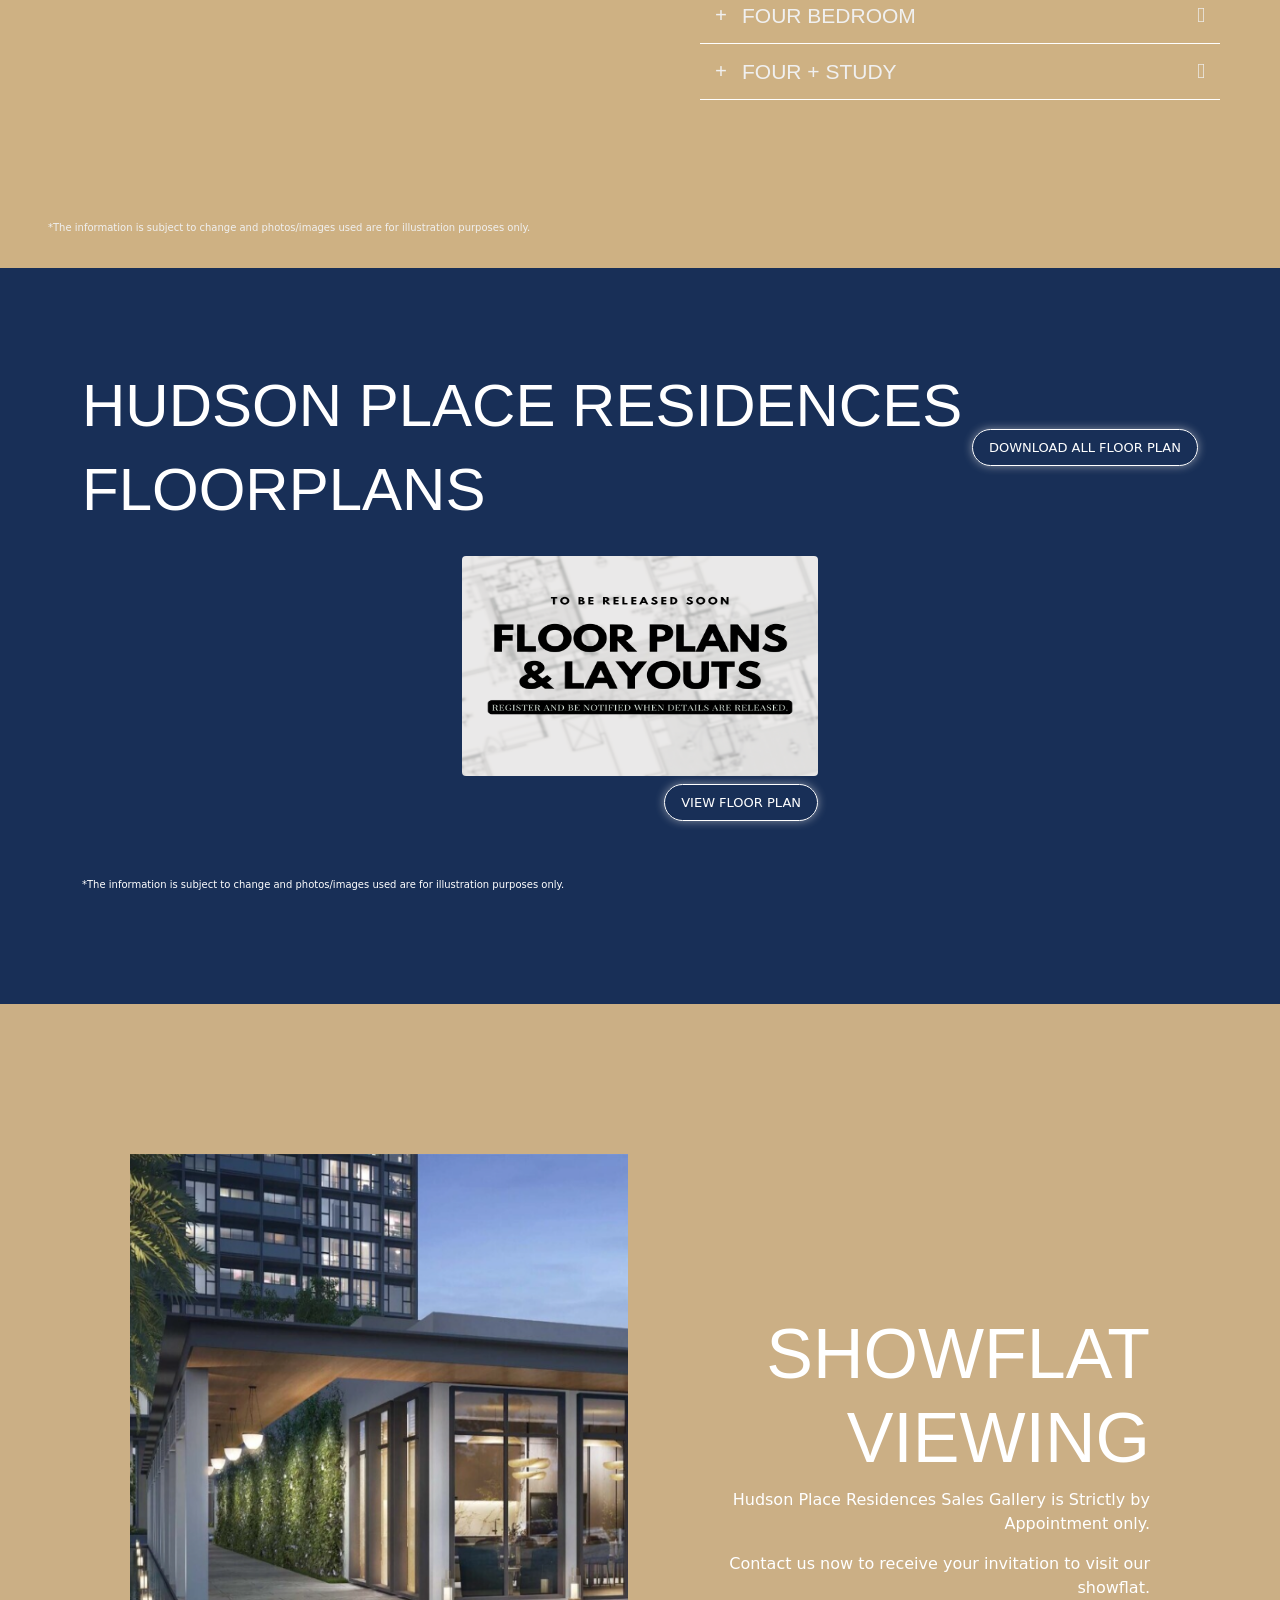
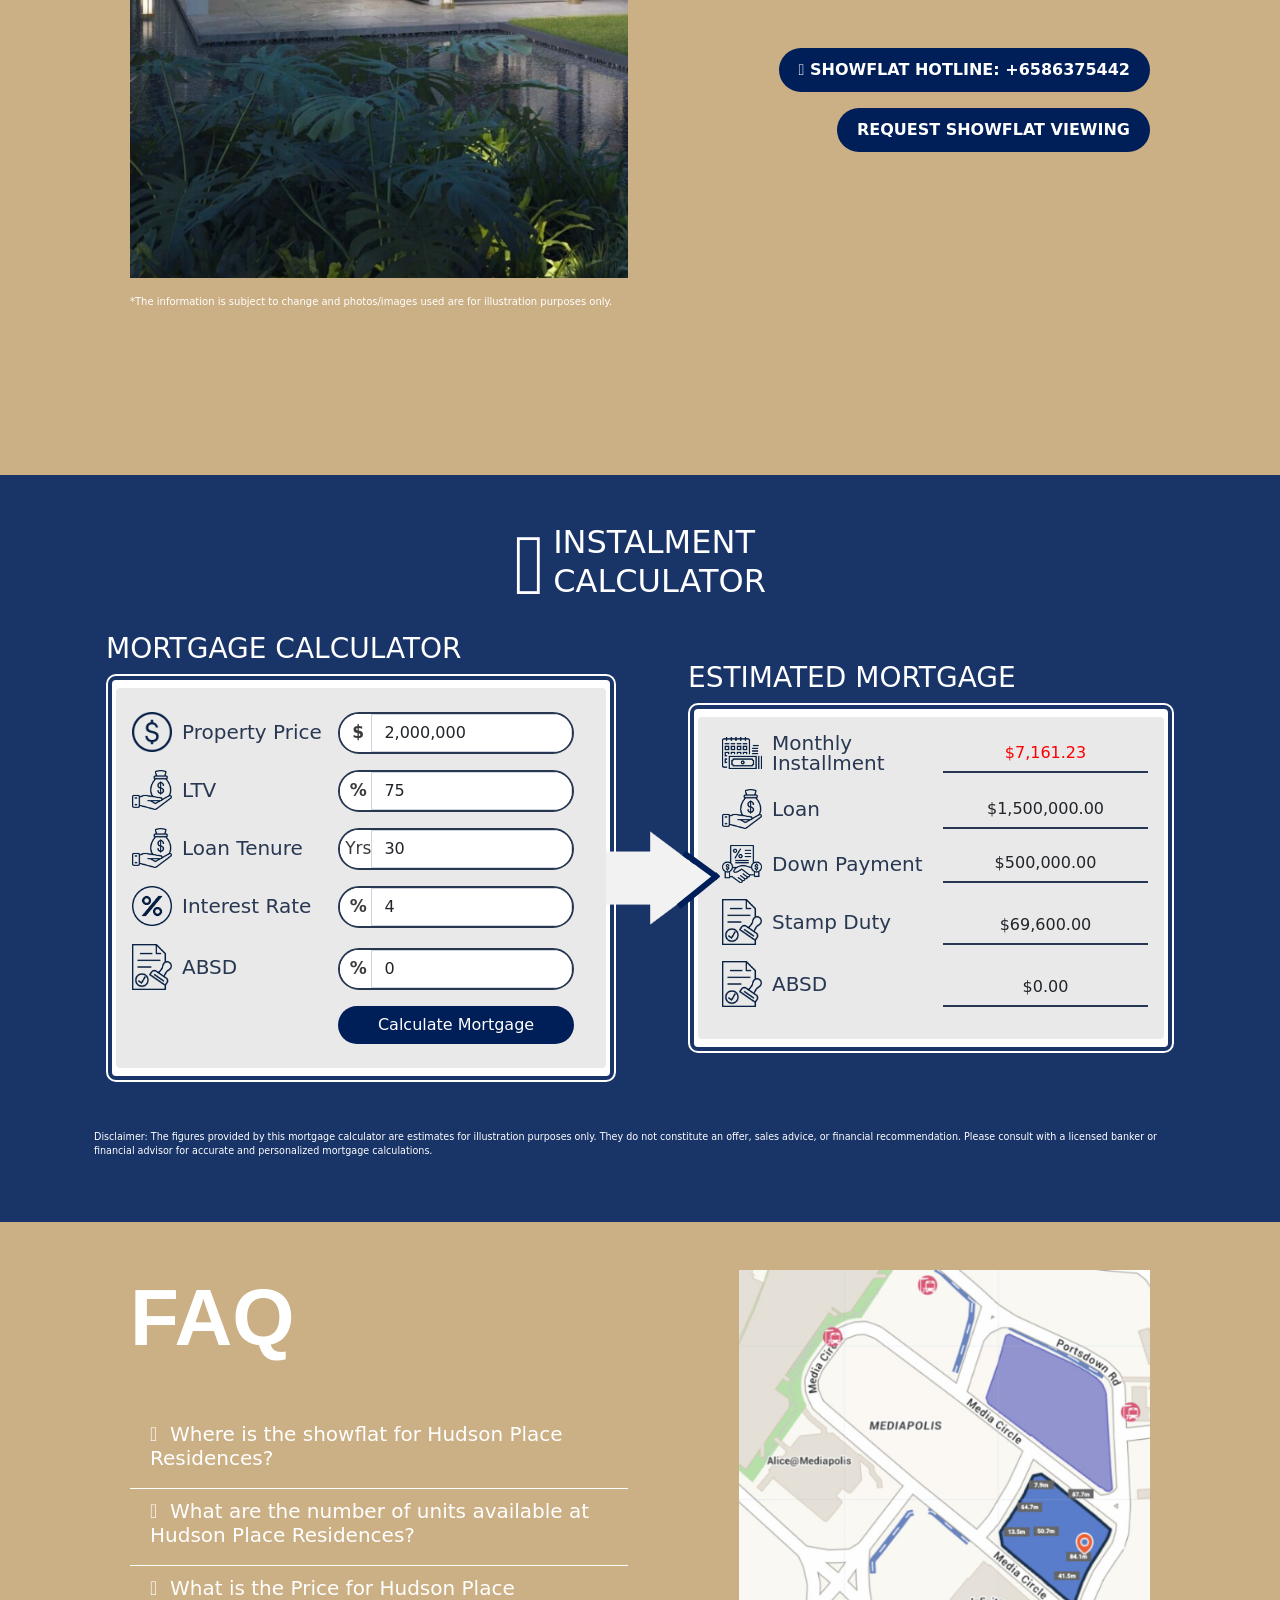
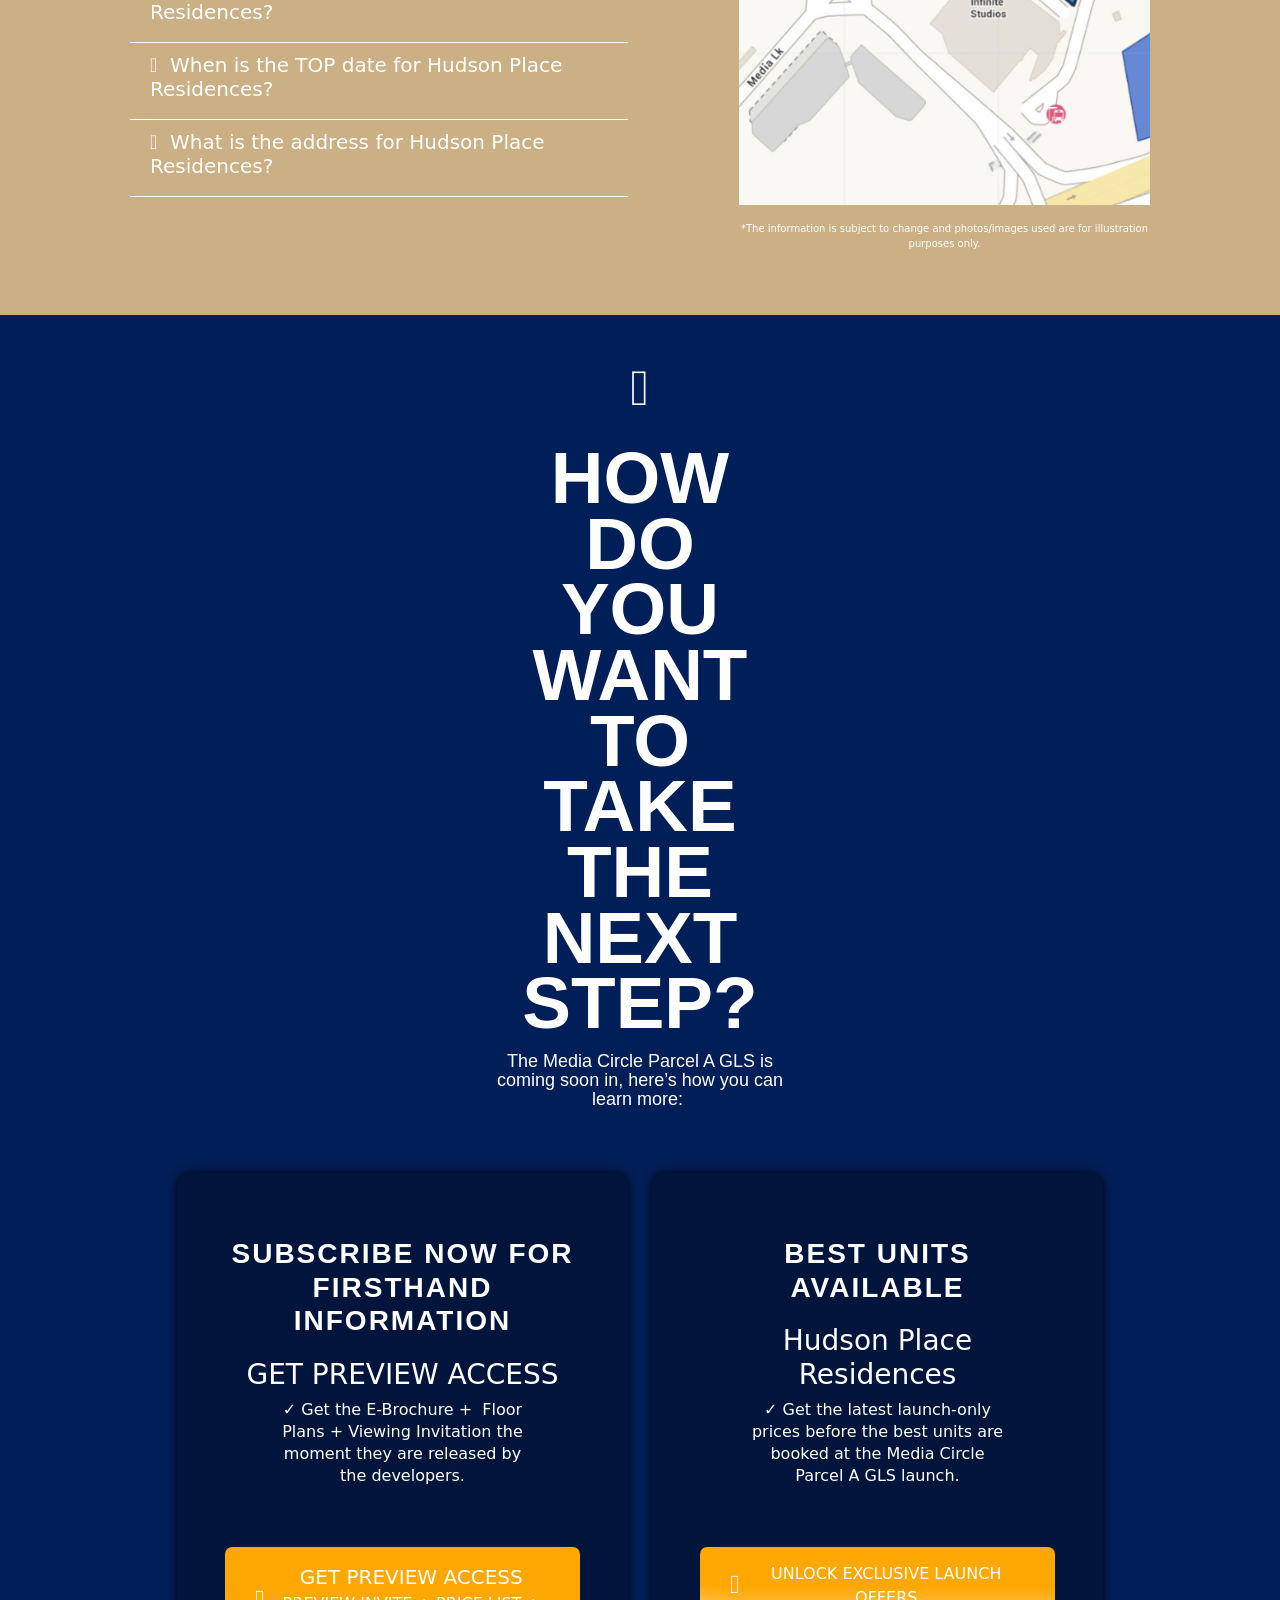
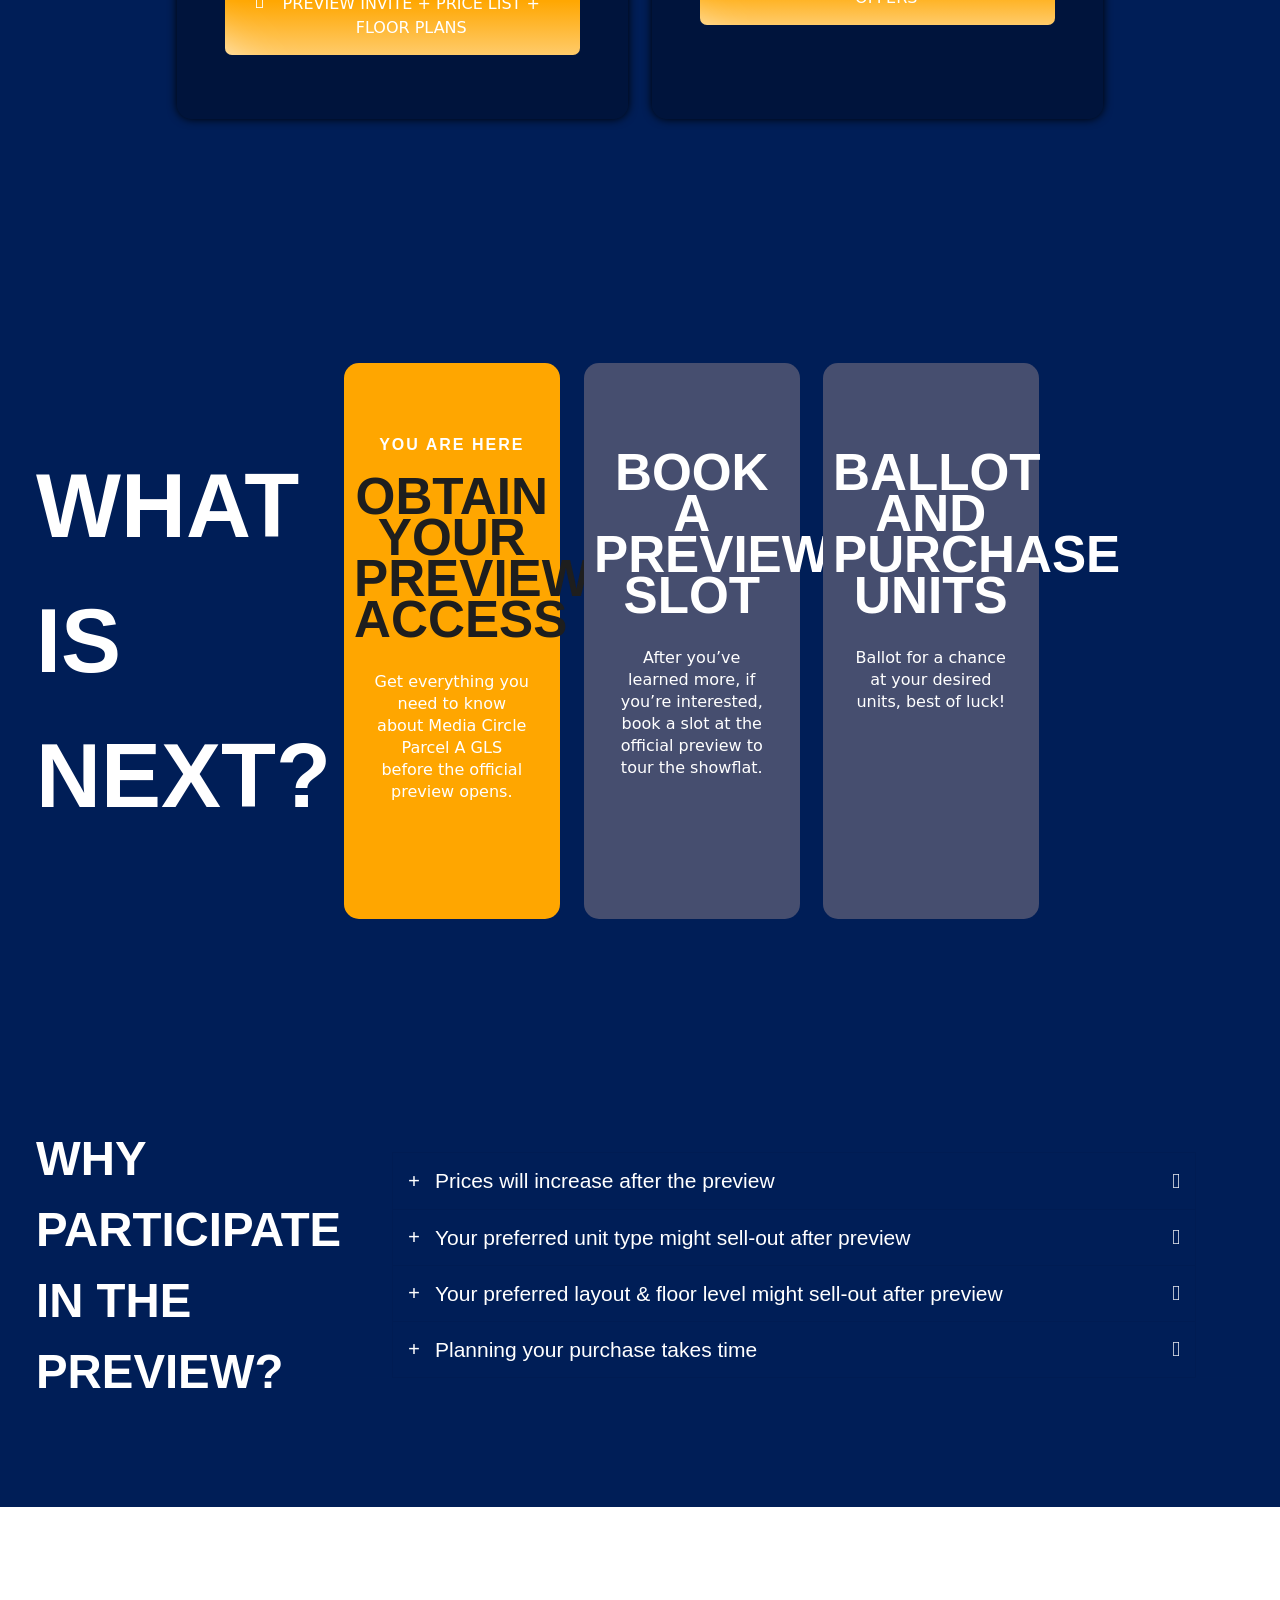
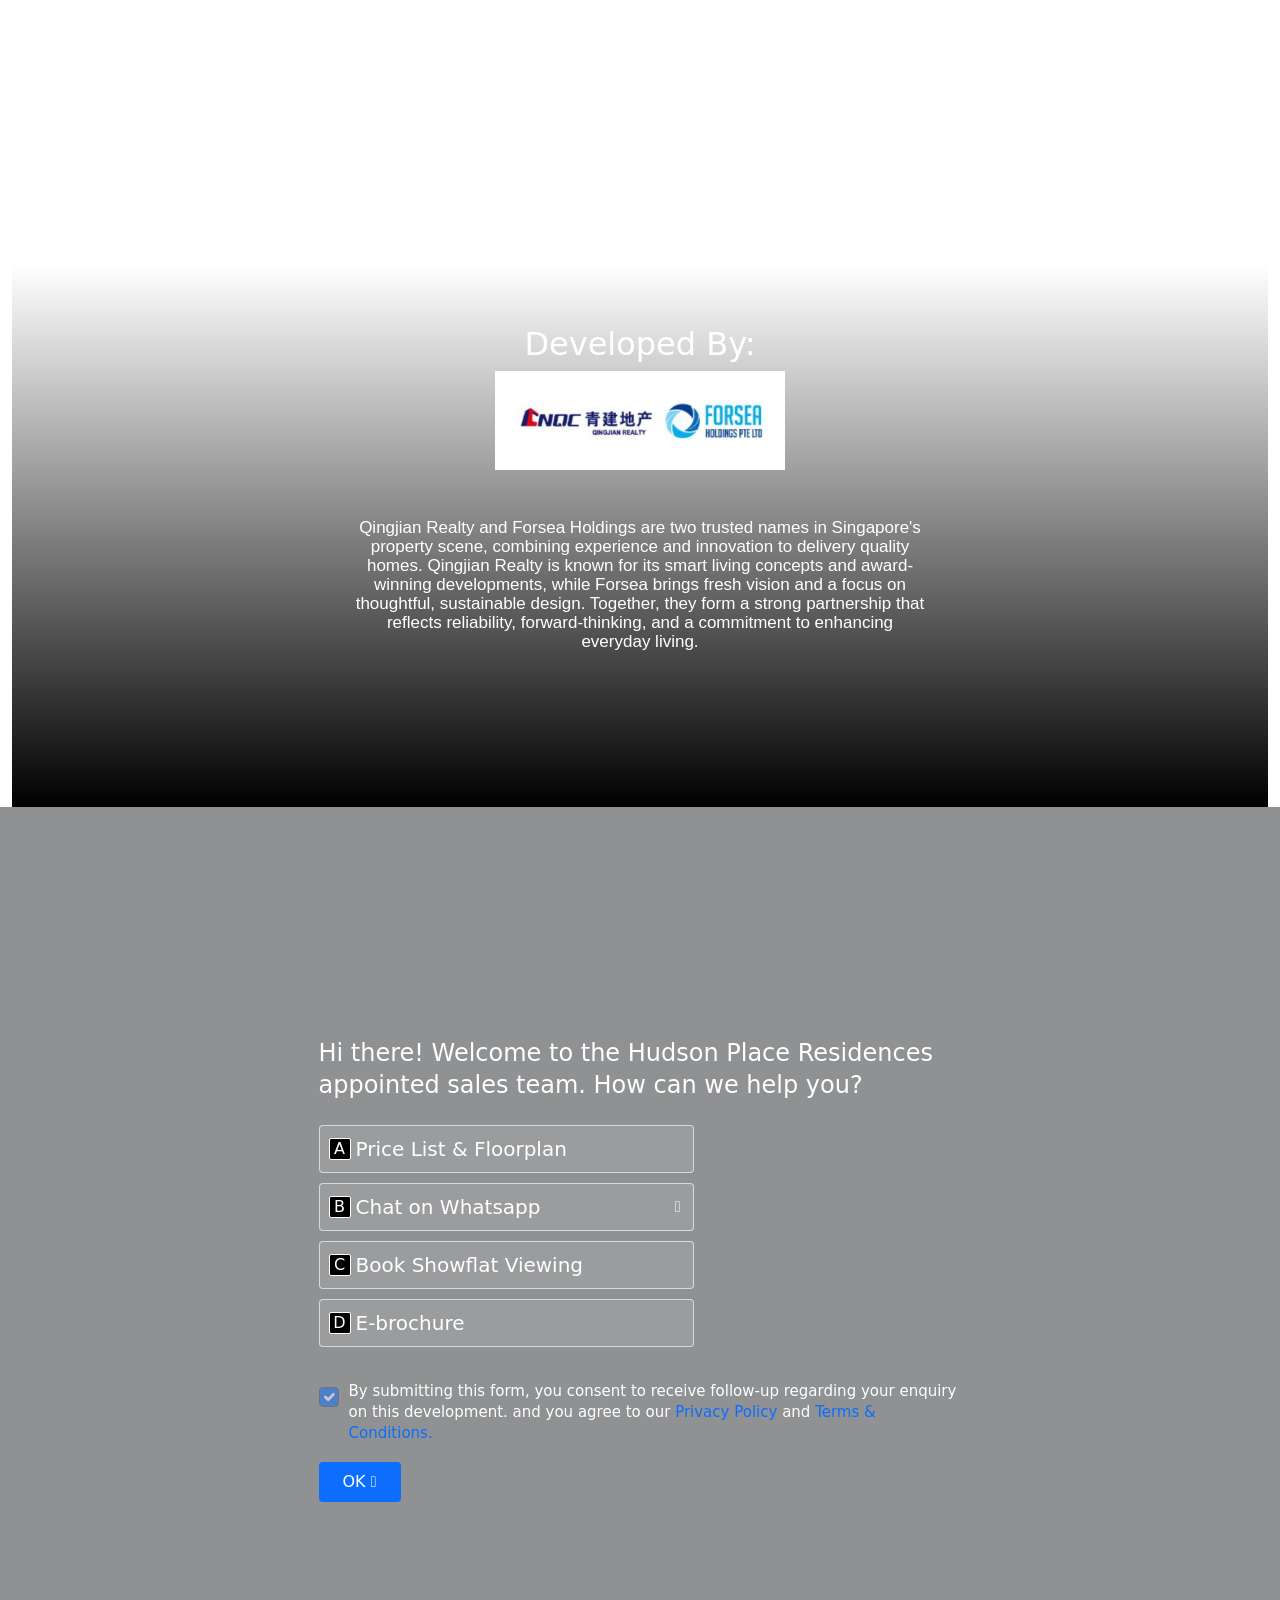
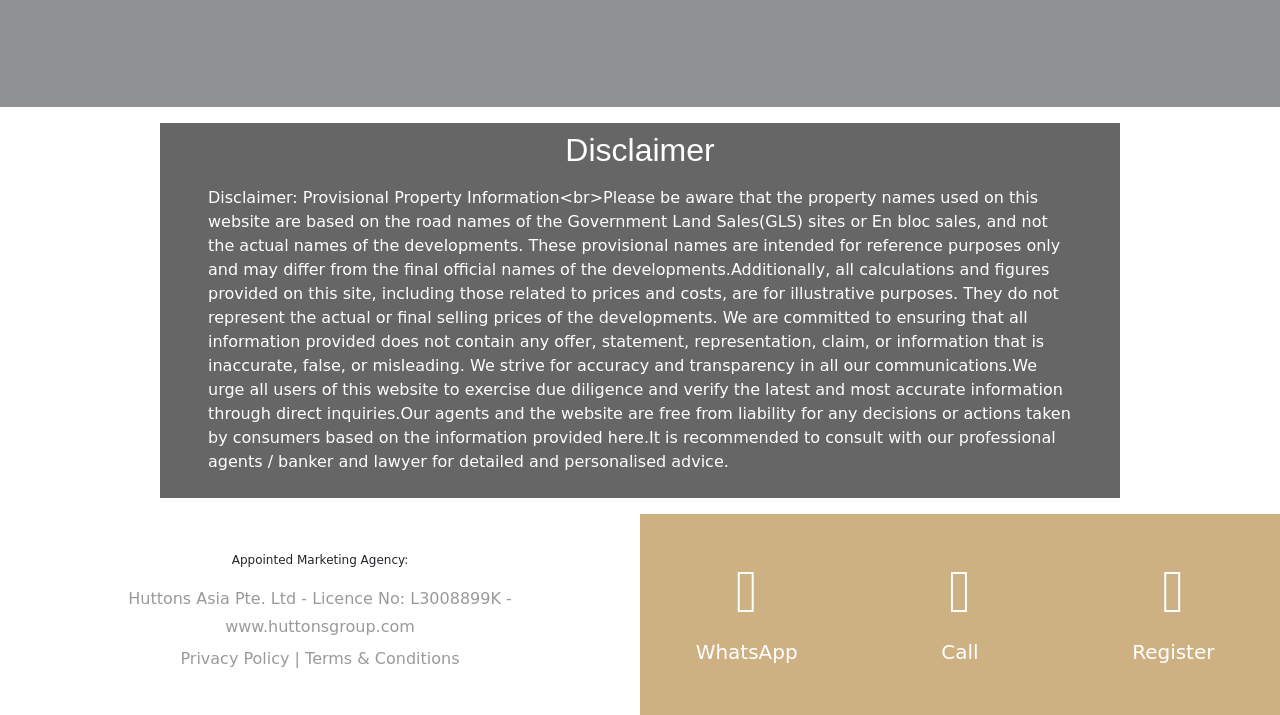
==== commit 024ec4ac: "Fix unit count: 345 -> 325 for consistency" ====
--- a/index.html
+++ b/index.html
@@ -5,7 +5,8 @@
     <meta charset="UTF-8">
     <meta http-equiv="X-UA-Compatible" content="IE=edge">
     <meta name="viewport" content="width=device-width, initial-scale=1.0">
-    <title>Hudson Place Residences</title>
+    <title>Hudson Place Residences | 18 & 20 Media Circle, Singapore 139818-139819</title>
+    <meta name="keywords" content="hudson place residences, hudson place, media circle, 18 media circle, 20 media circle, singapore new condo, luxury residential, 2029 TOP">
 
         <link rel="canonical" href="https://singaporenewproperty.github.io/hudsonplaceresidences/">
         <link rel="alternate" hreflang="en-sg" href="https://singaporenewproperty.github.io/hudsonplaceresidences/">
@@ -23,19 +24,19 @@
     <!-- Generator — optional, identifies the platform -->
     <meta name="generator" content="RTD Showflat Platform">
 
-    <meta property="og:title" content="Hudson Place Residences">
-    <meta property="og:description" content="Hudson Place Residences spans 82,125 sqft, and is expected to have an estimated number of 325 units. This future development will have 2 high-rise residential towers, with commercial spaces on level 1, offering residents a huge convenience in being able to access their daily necessities. ">
+    <meta property="og:title" content="Hudson Place Residences - 18 & 20 Media Circle, Singapore">
+    <meta property="og:description" content="Hudson Place Residences: New luxury residential development at 18 & 20 Media Circle (Postal 139818-139819), Singapore. 325 units, 2 high-rise towers, TOP 2029. Mixed-use development with commercial spaces.">
     <meta property="og:url" content="https://singaporenewproperty.github.io/hudsonplaceresidences/">
     <meta property="og:image" itemprop="image" content="https://rtdbookappointment.s3.ap-southeast-1.amazonaws.com/Bookappointment/Property/0f2c47d6-e361-4921-a274-e0db5e134248.jpg">
 
     <meta name="twitter:card" content="summary_large_image">
     <meta name="twitter:url" content="https://singaporenewproperty.github.io/hudsonplaceresidences/">
-    <meta name="twitter:title" content="Hudson Place Residences">
-    <meta name="twitter:description" content="Hudson Place Residences spans 82,125 sqft, and is expected to have an estimated number of 325 units. This future development will have 2 high-rise residential towers, with commercial spaces on level 1, offering residents a huge convenience in being able to access their daily necessities. ">
+    <meta name="twitter:title" content="Hudson Place - Media Circle, Singapore New Launch">
+    <meta name="twitter:description" content="Hudson Place Residences: Luxury new condo at 18 & 20 Media Circle. 325 units, TOP 2029. Contact: +6586375442">
     <meta name="twitter:image" content="https://rtdbookappointment.s3.ap-southeast-1.amazonaws.com/Bookappointment/Property/0f2c47d6-e361-4921-a274-e0db5e134248.jpg">
     <meta name="twitter:image:alt" content="Hudson Place Residences">
 
-        <meta name="description" content="Hudson Place Residences spans 82,125 sqft, and is expected to have an estimated number of 325 units. This future development will have 2 high-rise residential towers, with commercial spaces on level 1, offering residents a huge convenience in being able to access their daily necessities. ">
+        <meta name="description" content="Hudson Place Residences at 18 & 20 Media Circle (139818-139819), Singapore. New luxury residential with 325 units, TOP 2029, mixed-use development. Contact +6586375442.">
 
 
     <meta name="google-site-verification">
@@ -1607,14 +1608,17 @@
     {
       "@type": "Apartment",
       "name": "Hudson Place Residences",
-      "description": "",
+      "description": "Luxury residential development with 325 units across 2 high-rise towers. Expected TOP: 2029. Mixed-use with commercial spaces.",
       "address": {
         "@type": "PostalAddress",
-        "streetAddress": "18 Media Circle / 20 Media Circle",
-        "postalCode": "139818 / 139819",
+        "streetAddress": "18 Media Circle",
+        "postalCode": "139818",
         "addressLocality": "Singapore",
         "addressCountry": "SG"
       },
+      "areaServed": "Singapore",
+      "telephone": "+6586375442",
+      "url": "https://singaporenewproperty.github.io/hudsonplaceresidences/",
       "geo": {
         "@type": "GeoCoordinates",
         "latitude": 1.293384,
@@ -1635,7 +1639,17 @@
         {
           "@type": "PropertyValue",
           "name": "Total Units",
-          "value": "345"
+          "value": "325"
+        },
+        {
+          "@type": "PropertyValue",
+          "name": "Postal Codes",
+          "value": "139818, 139819"
+        },
+        {
+          "@type": "PropertyValue",
+          "name": "Location Details",
+          "value": "18 Media Circle & 20 Media Circle, Singapore"
         },
         {
           "@type": "PropertyValue",
@@ -3674,7 +3688,7 @@
                 <div class="leftIn_animation animate__animated">
                     <p class="facts" style="color: #182f57;
         font-family: 'Bebas Neue', var(--font-fallback);">
-                        345<br> <span class="fact-heading">Total Units</span>
+                        325<br> <span class="fact-heading">Total Units</span>
                     </p>
                 </div>
             </div>
